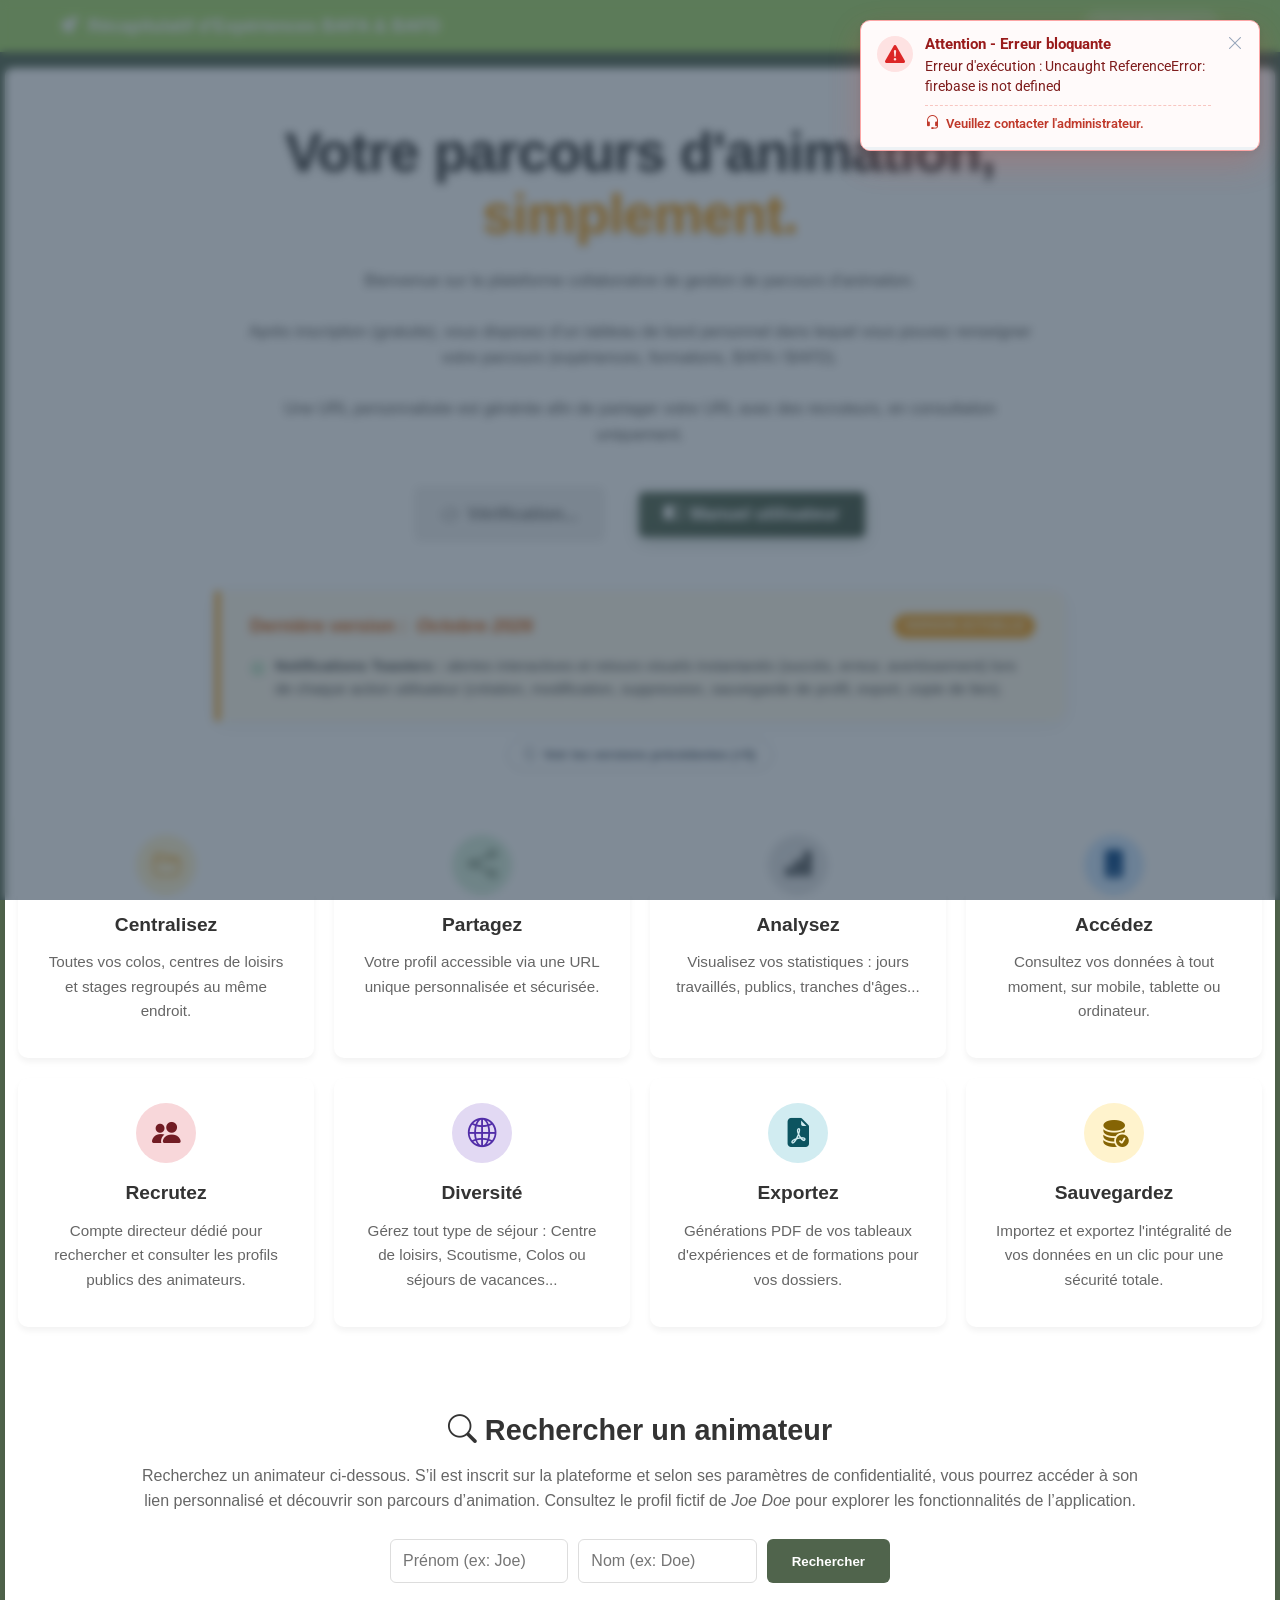
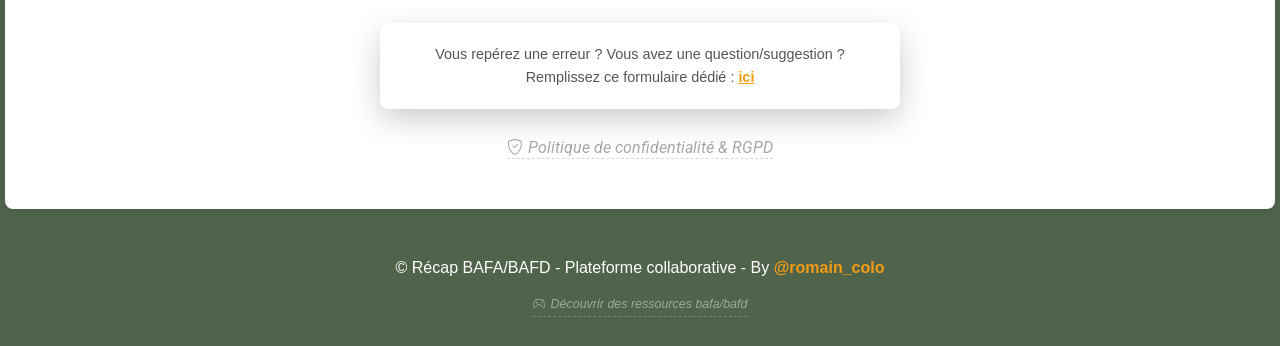
==== index.html @ 7ccfab25 "nouveauté version" ====
<!DOCTYPE html>
<html lang="fr">

<head>
  <meta charset="UTF-8">
  <meta name="viewport" content="width=device-width, initial-scale=1.0">
  <title>Récap BAFA & BAFD - Gérez votre carrière d'animateur</title>

  <!-- SEO Meta Tags -->
  <meta name="description"
    content="Récap BAFA & BAFD : La plateforme pour centraliser vos expériences d'animation, générer votre CV PDF et booster votre recrutement en colo ou ALSH.">
  <link rel="canonical" href="https://macollectiondebafa.web.app/">

  <!-- Open Graph / Facebook / LinkedIn -->
  <meta property="og:type" content="website">
  <meta property="og:url" content="https://macollectiondebafa.web.app/">
  <meta property="og:title" content="Récap BAFA & BAFD - Votre parcours d'animation, simplifié">
  <meta property="og:description" content="Générez votre CV d'animation en un clic et facilitez votre recrutement.">
  <meta property="og:image" content="https://macollectiondebafa.web.app/assets/img/og-image.png">

  <!-- Twitter -->
  <meta property="twitter:card" content="summary_large_image">
  <meta property="twitter:url" content="https://macollectiondebafa.web.app/">
  <meta property="twitter:title" content="Récap BAFA & BAFD">
  <meta property="twitter:description" content="Centralisez vos expériences d'animateur et directeur.">
  <meta property="twitter:image" content="https://macollectiondebafa.web.app/assets/img/og-image.png">

  <link href="assets/img/favicon.webp" rel="icon">
  <link rel="stylesheet" href="assets/css/style.css">
  <link rel="stylesheet" href="assets/css/navbar.css">
  <link rel="stylesheet" href="assets/css/settings-modal.css">
  <link rel="stylesheet" href="assets/css/user-list.css">
  <link rel="stylesheet" href="assets/css/toast.css">
  <link rel="stylesheet" href="https://cdn.jsdelivr.net/npm/bootstrap-icons@1.11.1/font/bootstrap-icons.css">
  <link rel="manifest" href="manifest.json">
  <link href="https://fonts.googleapis.com/css2?family=Roboto:wght@400;700&display=swap" rel="stylesheet">

  <style>
    @media (max-width: 768px) {
      #admin-stats-btn {
        display: none !important;
      }
    }
  </style>

</head>

<body>
  <nav id="sticky-navbar">
    <div class="nav-content" style="justify-content: space-between;">
      <div style="color: white; font-weight: bold; font-size: 1.1rem; display: flex; align-items: center;">
        <span class="nav-title-mobile"><i class="bi bi-rocket-takeoff-fill"></i> BAFA & BAFD</span>
        <span id="desktop-nav-title" class="nav-title-desktop"><i class="bi bi-rocket-takeoff-fill"></i> Récapitulatif
          d'Expériences BAFA &
          BAFD</span>
      </div>
      <div id="navbar-auth-buttons" style="display: flex; gap: 10px; align-items: center;">
        <div id="nav-auth-loader" class="auth-loading-spinner">
          <i class="bi bi-arrow-repeat spin-icon"></i> <span>Vérification...</span>
        </div>
      </div>
    </div>
  </nav>

  <div class="main-card">
    <h1 id="hero-title" style="text-align: center;">
      Votre parcours d'animation,<br>
      <span style="color: #f39c12;">simplement.</span>
    </h1>

    <section>
      <p style="text-align: center; max-width: 800px; margin: 0 auto 30px auto; line-height: 1.6;">
        Bienvenue sur la plateforme collaborative de gestion de parcours d'animation.<br><br>
        Après inscription (gratuite), vous disposez d’un tableau de bord personnel dans lequel vous pouvez renseigner
        votre
        parcours (expériences, formations, BAFA / BAFD).<br><br>
        Une URL personnalisée est générée afin de partager votre URL avec des recruteurs, en consultation uniquement.
      </p>

      <!-- Boutons CTA Hero -->
      <div class="hero-buttons-container">
        <!-- Loader affiché pendant la réflexion/vérification de l'auth -->
        <div id="hero-auth-loader" style="display: contents;">
          <div class="btn-large btn-skeleton">
            <i class="bi bi-arrow-repeat spin-icon"></i> <span>Vérification...</span>
          </div>
        </div>
        <!-- Boutons si déconnecté -->
        <div id="hero-auth-btns" style="display: none;">
          <button onclick="showAuthModal('login')" class="btn-large btn-green">
            <i class="bi bi-box-arrow-in-right"></i> Se connecter
          </button>
          <button onclick="showAuthModal('register')" class="btn-large btn-orange">
            <i class="bi bi-rocket-takeoff"></i> Créer un compte
          </button>
        </div>
        <!-- Bouton si connecté -->
        <div id="hero-logged-btns" style="display: none;">
          <button id="hero-dashboard-btn" class="btn-large btn-green">
            <i class="bi bi-speedometer2"></i> Accéder à mon tableau de bord
          </button>
        </div>
        <button onclick="openUserManual()" class="btn-large btn-dark">
          <i class="bi bi-book-half"></i> Manuel utilisateur
        </button>
      </div>

      <!-- Section Nouveautés -->
      <div id="whats-new-section" style="max-width: 850px; margin: 40px auto; text-align: left;">

        <!-- v21 : Octobre 2026 -->
        <div
          style="background: #fff9eb; border-left: 5px solid #f39c12; padding: 20px 30px; border-radius: 0 12px 12px 0; box-shadow: 0 4px 20px rgba(0,0,0,0.06);">
          <div
            style="display: flex; align-items: center; justify-content: space-between; flex-wrap: wrap; gap: 8px; margin-bottom: 14px;">
            <h3
              style="color: #d35400; margin: 0; font-size: 1.15rem; display: flex; align-items: center; gap: 10px; font-weight: 700;">
              Dernière version : <i>Octobre 2026</i>
            </h3>
            <span
              style="background: #f39c12; color: white; font-size: 0.7rem; font-weight: 700; padding: 3px 10px; border-radius: 20px; letter-spacing: 0.5px;">VERSION
              ACTUELLE</span>
          </div>
          <div style="display: flex; flex-direction: column; gap: 9px;">

            <div
              style="display: flex; align-items: flex-start; gap: 10px; color: #444; font-size: 0.95rem; line-height: 1.5;">
              <i class="bi bi-check2-circle" style="color: #27ae60; margin-top: 3px; flex-shrink: 0;"></i>
              <span><strong>Notifications Toasters :</strong> alertes interactives et retours visuels instantanés (succès, erreur, avertissement) lors de chaque action utilisateur (création, modification, suppression, sauvegarde de profil, export, copie de lien).</span>
            </div>

          </div>
        </div>

        <!-- Conteneur des versions précédentes (empilées, révélées une par une) -->
        <div id="changelog-history" style="margin-top: 0;">

          <!-- v20 : Septembre 2026 -->
          <div class="changelog-entry" id="cl-sept2026"
            style="display: none; border-left: 5px solid #6366f1; background: #eef2ff; padding: 14px 30px; border-radius: 0 8px 8px 0; margin-top: 4px; box-shadow: 0 2px 8px rgba(99, 102, 241, 0.12);">
            <p
              style="margin: 0 0 8px 0; font-size: 0.78rem; color: #4338ca; font-weight: 700; letter-spacing: 0.5px; text-transform: uppercase;">
              Septembre 2026</p>
            <div style="display: flex; flex-direction: column; gap: 6px;">
              <div
                style="display: flex; align-items: flex-start; gap: 8px; color: #555; font-size: 0.9rem; line-height: 1.5;">
                <i class="bi bi-check2-circle" style="color: #6366f1; flex-shrink: 0; margin-top: 2px;"></i>
                <span><strong>Section statistiques repensée :</strong> Cartes compteurs dynamiques & nouveaux graphiques.</span>
              </div>
              <div
                style="display: flex; align-items: flex-start; gap: 8px; color: #555; font-size: 0.9rem; line-height: 1.5;">
                <i class="bi bi-check2-circle" style="color: #6366f1; flex-shrink: 0; margin-top: 2px;"></i>
                <span><strong>Icônes et titres repensés :</strong> une vingtaine d'icônes pour illustrer vos tableaux et des titres de sections clarifiés.</span>
              </div>
              <div
                style="display: flex; align-items: flex-start; gap: 8px; color: #555; font-size: 0.9rem; line-height: 1.5;">
                <i class="bi bi-check2-circle" style="color: #6366f1; flex-shrink: 0; margin-top: 2px;"></i>
                <span><strong>En-tête fixe au scroll :</strong> L'en-tête du tableau vous suit lors du défilement (paramétrable dans vos options).</span>
              </div>
              <div
                style="display: flex; align-items: flex-start; gap: 8px; color: #555; font-size: 0.9rem; line-height: 1.5;">
                <i class="bi bi-check2-circle" style="color: #6366f1; flex-shrink: 0; margin-top: 2px;"></i>
                <span><strong>Couleurs par tranche d'âge :</strong> Badges automatiques selon le public (petite enfance, enfance, ados, adultes).</span>
              </div>
            </div>
          </div>

          <!-- v19 : Août 2026 -->
          <div class="changelog-entry" id="cl-aout2026"
            style="display: none; border-left: 5px solid #8b5cf6; background: #f5f3ff; padding: 14px 30px; border-radius: 0 8px 8px 0; margin-top: 4px; box-shadow: 0 2px 8px rgba(139, 92, 246, 0.12);">
            <p
              style="margin: 0 0 8px 0; font-size: 0.78rem; color: #7c3aed; font-weight: 700; letter-spacing: 0.5px; text-transform: uppercase;">
              Août 2026</p>
            <div style="display: flex; flex-direction: column; gap: 6px;">
              <div
                style="display: flex; align-items: flex-start; gap: 8px; color: #555; font-size: 0.9rem; line-height: 1.5;">
                <i class="bi bi-check2-circle" style="color: #8b5cf6; flex-shrink: 0; margin-top: 2px;"></i>
                <span><strong>Chargement fluide :</strong> indicateur de session pour supprimer les sauts d'affichage au démarrage.</span>
              </div>
            </div>
          </div>

          <!-- v18 : Juin 2026 -->
          <div class="changelog-entry" id="cl-juin2026"
            style="display: none; border-left: 5px solid #0284c7; background: #f0f9ff; padding: 14px 30px; border-radius: 0 8px 8px 0; margin-top: 4px; box-shadow: 0 2px 8px rgba(2, 132, 199, 0.12);">
            <p
              style="margin: 0 0 8px 0; font-size: 0.78rem; color: #0284c7; font-weight: 700; letter-spacing: 0.5px; text-transform: uppercase;">
              Juin 2026</p>
            <div style="display: flex; flex-direction: column; gap: 6px;">
              <div
                style="display: flex; align-items: flex-start; gap: 8px; color: #555; font-size: 0.9rem; line-height: 1.5;">
                <i class="bi bi-check2-circle" style="color: #0284c7; flex-shrink: 0; margin-top: 2px;"></i>
                <span><strong>Statut temporel dynamique (j-XX / j+XX) :</strong> la modale de détail d'une colo ou formation affiche désormais en temps réel son statut (<i>j-XX</i> vert, <i>en cours</i> bleu, <i>j+XX</i> rouge).</span>
              </div>
            </div>
          </div>

          <!-- v17 : Mai 2026 -->
          <div class="changelog-entry" id="cl-mai2026"
            style="display: none; border-left: 5px solid #0d9488; background: #f0fdfa; padding: 14px 30px; border-radius: 0 8px 8px 0; margin-top: 4px; box-shadow: 0 2px 8px rgba(13, 148, 136, 0.12);">
            <p
              style="margin: 0 0 8px 0; font-size: 0.78rem; color: #0d9488; font-weight: 700; letter-spacing: 0.5px; text-transform: uppercase;">
              Mai 2026</p>
            <div style="display: flex; flex-direction: column; gap: 6px;">
              <div
                style="display: flex; align-items: flex-start; gap: 8px; color: #555; font-size: 0.9rem; line-height: 1.5;">
                <i class="bi bi-check2-circle" style="color: #0d9488; flex-shrink: 0; margin-top: 2px;"></i>
                <span><strong>Fenêtre de détail :</strong> cliquez sur le numéro d'une ligne pour ouvrir une modale récapitulative complète.</span>
              </div>
              <div
                style="display: flex; align-items: flex-start; gap: 8px; color: #555; font-size: 0.9rem; line-height: 1.5;">
                <i class="bi bi-check2-circle" style="color: #0d9488; flex-shrink: 0; margin-top: 2px;"></i>
                <span><strong>Enrichissement du scoutisme :</strong> davantage d'organismes de scoutisme ajoutés (EEDF, EEIF...).</span>
              </div>
              <div
                style="display: flex; align-items: flex-start; gap: 8px; color: #555; font-size: 0.9rem; line-height: 1.5;">
                <i class="bi bi-check2-circle" style="color: #0d9488; flex-shrink: 0; margin-top: 2px;"></i>
                <span><strong>Champ Comité d'Entreprise :</strong> nouveau champ optionnel pour préciser le CE/CSE organisateur de vos colos.</span>
              </div>
              <div
                style="display: flex; align-items: flex-start; gap: 8px; color: #555; font-size: 0.9rem; line-height: 1.5;">
                <i class="bi bi-check2-circle" style="color: #0d9488; flex-shrink: 0; margin-top: 2px;"></i>
                <span><strong>Export image JPG :</strong> nouveau bouton pour générer une image (.jpg) haute qualité de vos tableaux.</span>
              </div>
              <div
                style="display: flex; align-items: flex-start; gap: 8px; color: #555; font-size: 0.9rem; line-height: 1.5;">
                <i class="bi bi-check2-circle" style="color: #0d9488; flex-shrink: 0; margin-top: 2px;"></i>
                <span><strong>Manuel utilisateur :</strong> design graphique de la modale entièrement retravaillé.</span>
              </div>
            </div>
          </div>

          <!-- v16 : Avril 2026 -->
          <div class="changelog-entry" id="cl-avr2026"
            style="display: none; border-left: 5px solid #db2777; background: #fdf2f8; padding: 14px 30px; border-radius: 0 8px 8px 0; margin-top: 4px; box-shadow: 0 2px 8px rgba(219, 39, 119, 0.12);">
            <p
              style="margin: 0 0 8px 0; font-size: 0.78rem; color: #db2777; font-weight: 700; letter-spacing: 0.5px; text-transform: uppercase;">
              Avril 2026</p>
            <div style="display: flex; flex-direction: column; gap: 6px;">
              <div
                style="display: flex; align-items: flex-start; gap: 8px; color: #555; font-size: 0.9rem; line-height: 1.5;">
                <i class="bi bi-check2-circle" style="color: #db2777; flex-shrink: 0; margin-top: 2px;"></i>
                <span><strong>Nouveau type &laquo;&nbsp;Périscolaire&nbsp;&raquo; :</strong> ajoutez vos expériences en accueil périscolaire.</span>
              </div>
              <div
                style="display: flex; align-items: flex-start; gap: 8px; color: #555; font-size: 0.9rem; line-height: 1.5;">
                <i class="bi bi-check2-circle" style="color: #db2777; flex-shrink: 0; margin-top: 2px;"></i>
                <span><strong>Date améliorée :</strong> saisie de date de début et de fin.</span>
              </div>
              <div
                style="display: flex; align-items: flex-start; gap: 8px; color: #555; font-size: 0.9rem; line-height: 1.5;">
                <i class="bi bi-check2-circle" style="color: #db2777; flex-shrink: 0; margin-top: 2px;"></i>
                <span><strong>Confidentialité & Badges :</strong> bandeau récapitulatif des accès et badges animés (Futur, En cours, Nouveau).</span>
              </div>
            </div>
          </div>

          <!-- v15 : Mars 2026 -->
          <div class="changelog-entry" id="cl-mar2026"
            style="display: none; border-left: 5px solid #10b981; background: #ecfdf5; padding: 14px 30px; border-radius: 0 8px 8px 0; margin-top: 4px; box-shadow: 0 2px 8px rgba(16, 185, 129, 0.12);">
            <p
              style="margin: 0 0 8px 0; font-size: 0.78rem; color: #059669; font-weight: 700; letter-spacing: 0.5px; text-transform: uppercase;">
              Mars 2026</p>
            <div style="display: flex; flex-direction: column; gap: 6px;">
              <div
                style="display: flex; align-items: flex-start; gap: 8px; color: #555; font-size: 0.9rem; line-height: 1.5;">
                <i class="bi bi-check2-circle" style="color: #10b981; flex-shrink: 0; margin-top: 2px;"></i>
                <span><strong>Enrichissement des organismes :</strong> une liste plus large d'organismes de formation est désormais disponible.</span>
              </div>
              <div
                style="display: flex; align-items: flex-start; gap: 8px; color: #555; font-size: 0.9rem; line-height: 1.5;">
                <i class="bi bi-check2-circle" style="color: #10b981; flex-shrink: 0; margin-top: 2px;"></i>
                <span><strong>Mot de passe oublié :</strong> réinitialisez votre mot de passe sans être connecté.</span>
              </div>
              <div
                style="display: flex; align-items: flex-start; gap: 8px; color: #555; font-size: 0.9rem; line-height: 1.5;">
                <i class="bi bi-check2-circle" style="color: #10b981; flex-shrink: 0; margin-top: 2px;"></i>
                <span><strong>Liste déroulante des lieux :</strong> à partir de 3 caractères, une liste déroulante vous propose des lieux correspondants.</span>
              </div>
            </div>
          </div>

          <!-- v14 : Février 2026 -->
          <div class="changelog-entry" id="cl-fev2026"
            style="display: none; border-left: 5px solid #ef4444; background: #fef2f2; padding: 14px 30px; border-radius: 0 8px 8px 0; margin-top: 4px; box-shadow: 0 2px 8px rgba(239, 68, 68, 0.12);">
            <p
              style="margin: 0 0 8px 0; font-size: 0.78rem; color: #dc2626; font-weight: 700; letter-spacing: 0.5px; text-transform: uppercase;">
              Février 2026</p>
            <div style="display: flex; flex-direction: column; gap: 6px;">
              <div
                style="display: flex; align-items: flex-start; gap: 8px; color: #555; font-size: 0.9rem; line-height: 1.5;">
                <i class="bi bi-check2-circle" style="color: #ef4444; flex-shrink: 0; margin-top: 2px;"></i>
                <span><strong>Gestion photo de profil :</strong> personnalisez votre espace avec votre propre image.</span>
              </div>
              <div
                style="display: flex; align-items: flex-start; gap: 8px; color: #555; font-size: 0.9rem; line-height: 1.5;">
                <i class="bi bi-check2-circle" style="color: #ef4444; flex-shrink: 0; margin-top: 2px;"></i>
                <span><strong>Connexion Google :</strong> connectez-vous désormais directement via votre compte Google.</span>
              </div>
              <div
                style="display: flex; align-items: flex-start; gap: 8px; color: #555; font-size: 0.9rem; line-height: 1.5;">
                <i class="bi bi-check2-circle" style="color: #ef4444; flex-shrink: 0; margin-top: 2px;"></i>
                <span><strong>Génération PDF :</strong> téléchargez tout votre parcours en un seul clic.</span>
              </div>
            </div>
          </div>

          <!-- v13 : Janvier 2026 -->
          <div class="changelog-entry" id="cl-jan2026"
            style="display: none; border-left: 5px solid #3b82f6; background: #eff6ff; padding: 14px 30px; border-radius: 0 8px 8px 0; margin-top: 4px; box-shadow: 0 2px 8px rgba(59,130,246,0.1);">
            <p
              style="margin: 0 0 8px 0; font-size: 0.78rem; color: #2563eb; font-weight: 700; letter-spacing: 0.5px; text-transform: uppercase;">
              Janvier 2026</p>
            <div style="display: flex; flex-direction: column; gap: 6px;">
              <div
                style="display: flex; align-items: flex-start; gap: 8px; color: #555; font-size: 0.9rem; line-height: 1.5;">
                <i class="bi bi-check2-circle" style="color: #3b82f6; flex-shrink: 0; margin-top: 2px;"></i>
                <span><strong>Ouverture des comptes publics :</strong> chacun peut créer son propre espace.</span>
              </div>
              <div
                style="display: flex; align-items: flex-start; gap: 8px; color: #555; font-size: 0.9rem; line-height: 1.5;">
                <i class="bi bi-check2-circle" style="color: #3b82f6; flex-shrink: 0; margin-top: 2px;"></i>
                <span><strong>Colos itinérantes :</strong> gestion des séjours multi-lieux.</span>
              </div>
            </div>
          </div>

          <!-- v12 : Novembre 2025 -->
          <div class="changelog-entry" id="cl-nov2025"
            style="display: none; border-left: 5px solid #a855f7; background: #faf5ff; padding: 14px 30px; border-radius: 0 8px 8px 0; margin-top: 4px; box-shadow: 0 2px 8px rgba(168, 85, 247, 0.1);">
            <p
              style="margin: 0 0 8px 0; font-size: 0.78rem; color: #9333ea; font-weight: 700; letter-spacing: 0.5px; text-transform: uppercase;">
              Novembre 2025</p>
            <div
              style="display: flex; align-items: flex-start; gap: 8px; color: #555; font-size: 0.9rem; line-height: 1.5;">
              <i class="bi bi-check2-circle" style="color: #a855f7; flex-shrink: 0; margin-top: 2px;"></i>
              <span><strong>Système de connexion :</strong> mise en place du moyen de connexion utilisateur.</span>
            </div>
          </div>

          <!-- v11 : Octobre 2025 -->
          <div class="changelog-entry" id="cl-oct2025"
            style="display: none; border-left: 5px solid #14b8a6; background: #f0fdfa; padding: 14px 30px; border-radius: 0 8px 8px 0; margin-top: 4px; box-shadow: 0 2px 8px rgba(20,184,166,0.1);">
            <p
              style="margin: 0 0 8px 0; font-size: 0.78rem; color: #0d9488; font-weight: 700; letter-spacing: 0.5px; text-transform: uppercase;">
              Octobre 2025</p>
            <div
              style="display: flex; align-items: flex-start; gap: 8px; color: #555; font-size: 0.9rem; line-height: 1.5;">
              <i class="bi bi-check2-circle" style="color: #14b8a6; flex-shrink: 0; margin-top: 2px;"></i>
              <span><strong>Responsive mobile :</strong> l'interface s'adapte désormais aux écrans de téléphone.</span>
            </div>
          </div>

          <!-- v10 : Juillet 2025 -->
          <div class="changelog-entry" id="cl-jul2025"
            style="display: none; border-left: 5px solid #f59e0b; background: #fffbeb; padding: 14px 30px; border-radius: 0 8px 8px 0; margin-top: 4px; box-shadow: 0 2px 8px rgba(245,158,11,0.1);">
            <p
              style="margin: 0 0 8px 0; font-size: 0.78rem; color: #d97706; font-weight: 700; letter-spacing: 0.5px; text-transform: uppercase;">
              Juillet 2025</p>
            <div style="display: flex; flex-direction: column; gap: 6px;">
              <div
                style="display: flex; align-items: flex-start; gap: 8px; color: #555; font-size: 0.9rem; line-height: 1.5;">
                <i class="bi bi-check2-circle" style="color: #f59e0b; flex-shrink: 0; margin-top: 2px;"></i>
                <span><strong>Graphiques :</strong> ajout de graphiques dans la section Statistiques.</span>
              </div>
              <div
                style="display: flex; align-items: flex-start; gap: 8px; color: #555; font-size: 0.9rem; line-height: 1.5;">
                <i class="bi bi-check2-circle" style="color: #f59e0b; flex-shrink: 0; margin-top: 2px;"></i>
                <span><strong>Nouvelles colonnes :</strong> nombre de jeunes encadrés et logo de l'organisme.</span>
              </div>
            </div>
          </div>

          <!-- v9 : Mars 2025 -->
          <div class="changelog-entry" id="cl-mar2025"
            style="display: none; border-left: 5px solid #f43f5e; background: #fff1f2; padding: 14px 30px; border-radius: 0 8px 8px 0; margin-top: 4px; box-shadow: 0 2px 8px rgba(244, 63, 94, 0.1);">
            <p
              style="margin: 0 0 8px 0; font-size: 0.78rem; color: #e11d48; font-weight: 700; letter-spacing: 0.5px; text-transform: uppercase;">
              Mars 2025</p>
            <div
              style="display: flex; align-items: flex-start; gap: 8px; color: #555; font-size: 0.9rem; line-height: 1.5;">
              <i class="bi bi-check2-circle" style="color: #f43f5e; flex-shrink: 0; margin-top: 2px;"></i>
              <span><strong>Barre de recherche :</strong> filtrez vos expériences et formations.</span>
            </div>
          </div>

          <!-- v8 : Février 2025 -->
          <div class="changelog-entry" id="cl-feb2025"
            style="display: none; border-left: 5px solid #f97316; background: #fff7ed; padding: 14px 30px; border-radius: 0 8px 8px 0; margin-top: 4px; box-shadow: 0 2px 8px rgba(249,115,22,0.1);">
            <p
              style="margin: 0 0 8px 0; font-size: 0.78rem; color: #ea580c; font-weight: 700; letter-spacing: 0.5px; text-transform: uppercase;">
              Février 2025</p>
            <div style="display: flex; flex-direction: column; gap: 6px;">
              <div
                style="display: flex; align-items: flex-start; gap: 8px; color: #555; font-size: 0.9rem; line-height: 1.5;">
                <i class="bi bi-check2-circle" style="color: #f97316; flex-shrink: 0; margin-top: 2px;"></i>
                <span><strong>Tableau des formations :</strong> nouvelle section dédiée à vos formations BAFA/BAFD.</span>
              </div>
              <div
                style="display: flex; align-items: flex-start; gap: 8px; color: #555; font-size: 0.9rem; line-height: 1.5;">
                <i class="bi bi-check2-circle" style="color: #f97316; flex-shrink: 0; margin-top: 2px;"></i>
                <span><strong>Bouton "Retour en haut" :</strong> navigation rapide en bas de page.</span>
              </div>
              <div
                style="display: flex; align-items: flex-start; gap: 8px; color: #555; font-size: 0.9rem; line-height: 1.5;">
                <i class="bi bi-check2-circle" style="color: #f97316; flex-shrink: 0; margin-top: 2px;"></i>
                <span><strong>Filtres :</strong> filtrez vos données par type, date ou organisme.</span>
              </div>
            </div>
          </div>

          <!-- v7 : Janvier 2025 -->
          <div class="changelog-entry" id="cl-jan2025"
            style="display: none; border-left: 5px solid #06b6d4; background: #ecfeff; padding: 14px 30px; border-radius: 0 8px 8px 0; margin-top: 4px; box-shadow: 0 2px 8px rgba(6,182,212,0.1);">
            <p
              style="margin: 0 0 8px 0; font-size: 0.78rem; color: #0891b2; font-weight: 700; letter-spacing: 0.5px; text-transform: uppercase;">
              Janvier 2025</p>
            <div
              style="display: flex; align-items: flex-start; gap: 8px; color: #555; font-size: 0.9rem; line-height: 1.5;">
              <i class="bi bi-check2-circle" style="color: #06b6d4; flex-shrink: 0; margin-top: 2px;"></i>
              <span><strong>Section Statistiques :</strong> visualisez votre parcours avec des données chiffrées.</span>
            </div>
          </div>

          <!-- v1 : Novembre 2024 -->
          <div class="changelog-entry" id="cl-nov2024"
            style="display: none; border-left: 5px solid #64748b; background: #f8fafc; padding: 14px 30px; border-radius: 0 8px 8px 0; margin-top: 4px; box-shadow: 0 2px 8px rgba(100, 116, 139, 0.08);">
            <p
              style="margin: 0 0 8px 0; font-size: 0.78rem; color: #475569; font-weight: 700; letter-spacing: 0.5px; text-transform: uppercase;">
              Novembre 2024 — Lancement 🚀</p>
            <div style="display: flex; flex-direction: column; gap: 6px;">
              <div
                style="display: flex; align-items: flex-start; gap: 8px; color: #475569; font-size: 0.9rem; line-height: 1.5;">
                <i class="bi bi-rocket-takeoff-fill" style="color: #64748b; flex-shrink: 0; margin-top: 2px;"></i>
                <span><strong>Mise en ligne initiale :</strong> première version de l'application.</span>
              </div>
              <div
                style="display: flex; align-items: flex-start; gap: 8px; color: #475569; font-size: 0.9rem; line-height: 1.5;">
                <i class="bi bi-check2-circle" style="color: #64748b; flex-shrink: 0; margin-top: 2px;"></i>
                <span>Mise en place du compte de démonstration.</span>
              </div>
            </div>
          </div>
        </div>

        <!-- Boutons d'action du changelog -->
        <div style="text-align: center; margin-top: 18px; display: flex; justify-content: center; align-items: center; gap: 10px; flex-wrap: wrap;">
          <button id="changelog-prev-btn" onclick="revealPreviousVersion()"
            style="background: #ffffff; border: 1px solid #d1d5db; color: #4b5563; font-size: 0.82rem; font-weight: 600; cursor: pointer; display: inline-flex; align-items: center; gap: 6px; padding: 7px 16px; border-radius: 20px; box-shadow: 0 1px 3px rgba(0,0,0,0.06); transition: all 0.2s ease;"
            onmouseover="this.style.background='#f9fafb'; this.style.borderColor='#9ca3af'; this.style.transform='translateY(-1px)';"
            onmouseout="this.style.background='#ffffff'; this.style.borderColor='#d1d5db'; this.style.transform='translateY(0)';">
            <i class="bi bi-clock-history"></i> <span id="changelog-prev-text">Voir les versions précédentes</span>
          </button>
          <button id="changelog-collapse-btn" onclick="collapseAllVersions()"
            style="display: none; background: #ffffff; border: 1px solid #d1d5db; color: #6b7280; font-size: 0.82rem; font-weight: 600; cursor: pointer; align-items: center; gap: 6px; padding: 7px 16px; border-radius: 20px; box-shadow: 0 1px 3px rgba(0,0,0,0.06); transition: all 0.2s ease;"
            onmouseover="this.style.background='#fee2e2'; this.style.color='#b91c1c'; this.style.borderColor='#fca5a5'; this.style.transform='translateY(-1px)';"
            onmouseout="this.style.background='#ffffff'; this.style.color='#6b7280'; this.style.borderColor='#d1d5db'; this.style.transform='translateY(0)';">
            <i class="bi bi-chevron-up"></i> Replier
          </button>
        </div>

      </div>

      <script>
        // Ordre des versions à révéler (du plus récent au plus ancien)
        const changelogVersions = [
          'cl-sept2026', 'cl-aout2026', 'cl-juin2026', 'cl-mai2026', 'cl-avr2026', 'cl-mar2026', 'cl-fev2026', 'cl-jan2026', 'cl-nov2025', 'cl-oct2025',
          'cl-jul2025', 'cl-mar2025', 'cl-feb2025', 'cl-jan2025', 'cl-nov2024'
        ];
        let changelogIndex = 0;

        // Calcul intelligent de la taille du prochain lot (évite les orphelins et équilibre les étapes)
        function getSmartBatchSize() {
          const remaining = changelogVersions.length - changelogIndex;
          if (remaining <= 0) return 0;
          if (remaining <= 5) return remaining; // Si 5 ou moins restants, on les affiche tous d'un coup
          // Découpage équilibré en 2 ou 3 étapes optimales
          const targetBatches = Math.min(3, Math.max(1, Math.round(remaining / 4.5)));
          return Math.ceil(remaining / targetBatches);
        }

        function updateChangelogControls() {
          const remaining = changelogVersions.length - changelogIndex;
          const prevBtn = document.getElementById('changelog-prev-btn');
          const collapseBtn = document.getElementById('changelog-collapse-btn');
          const textSpan = document.getElementById('changelog-prev-text');

          if (collapseBtn) {
            collapseBtn.style.display = changelogIndex > 0 ? 'inline-flex' : 'none';
          }

          if (prevBtn) {
            if (remaining <= 0) {
              prevBtn.style.display = 'none';
            } else {
              prevBtn.style.display = 'inline-flex';
              const nextBatch = getSmartBatchSize();
              if (textSpan) {
                if (changelogIndex === 0) {
                  textSpan.textContent = `Voir les versions précédentes (+${nextBatch})`;
                } else if (nextBatch === remaining) {
                  textSpan.textContent = `Voir les ${remaining} dernières versions`;
                } else {
                  textSpan.textContent = `Voir +${nextBatch} versions (${remaining} restantes)`;
                }
              }
            }
          }
        }

        function revealPreviousVersion() {
          const batchSize = getSmartBatchSize();
          for (let i = 0; i < batchSize; i++) {
            if (changelogIndex >= changelogVersions.length) break;
            
            const id = changelogVersions[changelogIndex];
            const el = document.getElementById(id);
            if (el) {
              el.style.display = 'block';
              el.style.opacity = '0';
              el.style.transform = 'translateY(-6px)';
              
              const currentEl = el;
              const delay = i * 50;
              
              setTimeout(() => {
                requestAnimationFrame(() => {
                  currentEl.style.transition = 'opacity 0.25s ease, transform 0.25s ease';
                  currentEl.style.opacity = '1';
                  currentEl.style.transform = 'translateY(0)';
                });
              }, delay);
            }
            changelogIndex++;
          }

          updateChangelogControls();
        }

        function collapseAllVersions() {
          // Masquer toutes les versions avec une animation fluide
          [...changelogVersions].reverse().forEach((id, i) => {
            const el = document.getElementById(id);
            if (el && el.style.display !== 'none') {
              setTimeout(() => {
                el.style.transition = 'opacity 0.2s ease, transform 0.2s ease';
                el.style.opacity = '0';
                el.style.transform = 'translateY(-6px)';
                setTimeout(() => {
                  el.style.display = 'none';
                  el.style.opacity = '';
                  el.style.transform = '';
                }, 200);
              }, i * 20);
            }
          });

          // Réinitialiser l'état et rafraîchir les boutons
          changelogIndex = 0;
          setTimeout(() => {
            updateChangelogControls();
          }, 200);
        }

        // Initialisation du libellé du bouton au chargement
        document.addEventListener('DOMContentLoaded', updateChangelogControls);
      </script>

      <!-- Cartes de fonctionnalités -->
      <div id="features-grid">

        <div class="feature-card"
          style="background: white; padding: 25px; border-radius: 10px; box-shadow: 0 4px 6px rgba(0,0,0,0.05); text-align: center; transition: transform 0.2s;">
          <div
            style="background: #fff3cd; width: 60px; height: 60px; border-radius: 50%; display: flex; align-items: center; justify-content: center; margin: 0 auto 15px;">
            <i class="bi bi-folder2-open" style="font-size: 1.8rem; color: #f39c12;"></i>
          </div>
          <h3 style="color: #333; margin-bottom: 10px; font-size: 1.2rem;">Centralisez</h3>
          <p style="color: #666; font-size: 0.95rem;">Toutes vos colos, centres de loisirs et stages regroupés au même
            endroit.</p>
        </div>

        <div class="feature-card"
          style="background: white; padding: 25px; border-radius: 10px; box-shadow: 0 4px 6px rgba(0,0,0,0.05); text-align: center; transition: transform 0.2s;">
          <div
            style="background: #d4edda; width: 60px; height: 60px; border-radius: 50%; display: flex; align-items: center; justify-content: center; margin: 0 auto 15px;">
            <i class="bi bi-share" style="font-size: 1.8rem; color: #50644c;"></i>
          </div>
          <h3 style="color: #333; margin-bottom: 10px; font-size: 1.2rem;">Partagez</h3>
          <p style="color: #666; font-size: 0.95rem;">Votre profil accessible via une URL unique personnalisée et
            sécurisée.</p>
        </div>

        <div class="feature-card"
          style="background: white; padding: 25px; border-radius: 10px; box-shadow: 0 4px 6px rgba(0,0,0,0.05); text-align: center; transition: transform 0.2s;">
          <div
            style="background: #e2e3e5; width: 60px; height: 60px; border-radius: 50%; display: flex; align-items: center; justify-content: center; margin: 0 auto 15px;">
            <i class="bi bi-bar-chart-fill" style="font-size: 1.8rem; color: #383d41;"></i>
          </div>
          <h3 style="color: #333; margin-bottom: 10px; font-size: 1.2rem;">Analysez</h3>
          <p style="color: #666; font-size: 0.95rem;">Visualisez vos statistiques : jours travaillés, publics, tranches
            d'âges...</p>
        </div>

        <div class="feature-card"
          style="background: white; padding: 25px; border-radius: 10px; box-shadow: 0 4px 6px rgba(0,0,0,0.05); text-align: center; transition: transform 0.2s;">
          <div
            style="background: #cce5ff; width: 60px; height: 60px; border-radius: 50%; display: flex; align-items: center; justify-content: center; margin: 0 auto 15px;">
            <i class="bi bi-phone-fill" style="font-size: 1.8rem; color: #004085;"></i>
          </div>
          <h3 style="color: #333; margin-bottom: 10px; font-size: 1.2rem;">Accédez</h3>
          <p style="color: #666; font-size: 0.95rem;">Consultez vos données à tout moment, sur mobile, tablette ou
            ordinateur.</p>
        </div>

        <div class="feature-card"
          style="background: white; padding: 25px; border-radius: 10px; box-shadow: 0 4px 6px rgba(0,0,0,0.05); text-align: center; transition: transform 0.2s;">
          <div
            style="background: #f8d7da; width: 60px; height: 60px; border-radius: 50%; display: flex; align-items: center; justify-content: center; margin: 0 auto 15px;">
            <i class="bi bi-people-fill" style="font-size: 1.8rem; color: #721c24;"></i>
          </div>
          <h3 style="color: #333; margin-bottom: 10px; font-size: 1.2rem;">Recrutez</h3>
          <p style="color: #666; font-size: 0.95rem;">Compte directeur dédié pour rechercher et consulter les profils
            publics des animateurs.</p>
        </div>

        <div class="feature-card"
          style="background: white; padding: 25px; border-radius: 10px; box-shadow: 0 4px 6px rgba(0,0,0,0.05); text-align: center; transition: transform 0.2s;">
          <div
            style="background: #e2d9f3; width: 60px; height: 60px; border-radius: 50%; display: flex; align-items: center; justify-content: center; margin: 0 auto 15px;">
            <i class="bi bi-globe2" style="font-size: 1.8rem; color: #512da8;"></i>
          </div>
          <h3 style="color: #333; margin-bottom: 10px; font-size: 1.2rem;">Diversité</h3>
          <p style="color: #666; font-size: 0.95rem;">Gérez tout type de séjour : Centre de loisirs, Scoutisme, Colos ou
            séjours de vacances...</p>
        </div>

        <div class="feature-card"
          style="background: white; padding: 25px; border-radius: 10px; box-shadow: 0 4px 6px rgba(0,0,0,0.05); text-align: center; transition: transform 0.2s;">
          <div
            style="background: #d1ecf1; width: 60px; height: 60px; border-radius: 50%; display: flex; align-items: center; justify-content: center; margin: 0 auto 15px;">
            <i class="bi bi-file-earmark-pdf-fill" style="font-size: 1.8rem; color: #0c5460;"></i>
          </div>
          <h3 style="color: #333; margin-bottom: 10px; font-size: 1.2rem;">Exportez</h3>
          <p style="color: #666; font-size: 0.95rem;">Générations PDF de vos tableaux d'expériences et de formations
            pour vos dossiers.</p>
        </div>

        <div class="feature-card"
          style="background: white; padding: 25px; border-radius: 10px; box-shadow: 0 4px 6px rgba(0,0,0,0.05); text-align: center; transition: transform 0.2s;">
          <div
            style="background: #fff3cd; width: 60px; height: 60px; border-radius: 50%; display: flex; align-items: center; justify-content: center; margin: 0 auto 15px;">
            <i class="bi bi-database-fill-check" style="font-size: 1.8rem; color: #856404;"></i>
          </div>
          <h3 style="color: #333; margin-bottom: 10px; font-size: 1.2rem;">Sauvegardez</h3>
          <p style="color: #666; font-size: 0.95rem;">Importez et exportez l'intégralité de vos données en un clic pour
            une sécurité totale.</p>
        </div>
      </div>

      <!-- Section Admin : Demandes d'accès Directeur -->
      <section id="admin-director-requests-section"
        style="display: none; padding: 20px; border-top: 2px solid #eee; background: #fff5f5;">
        <h2 style="color: #c0392b; margin-bottom: 20px; text-align: center;">
          <i class="bi bi-shield-lock"></i> Demandes d'accès Directeur
        </h2>
        <div style="overflow-x: auto; max-width: 900px; margin: 0 auto;">
          <table
            style="width: 100%; min-width: 600px; border-collapse: collapse; background: white; border-radius: 8px; overflow: hidden; box-shadow: 0 2px 8px rgba(0,0,0,0.1);">
            <thead>
              <tr style="background: #e74c3c; color: white;">
                <th style="padding: 12px; text-align: left;">Nom</th>
                <th style="padding: 12px; text-align: left;">Prénom</th>
                <th style="padding: 12px; text-align: left;">Email / ID</th>
                <th style="padding: 12px; text-align: left;">Date</th>
                <th style="padding: 12px; text-align: center;">Actions</th>
              </tr>
            </thead>
            <tbody id="director-requests-table-body">
              <!-- Rempli par JS -->
            </tbody>
          </table>
          <p id="no-requests-msg"
            style="text-align: center; color: #666; font-style: italic; padding: 20px; display: none;">Aucune demande en
            attente.</p>
        </div>
      </section>

      <button id="request-director-btn" onclick="openDirectorRequestModal()" class="admin-btn director-request-btn"
        style="display: none;">
        <i class="bi bi-shield-lock-fill"></i> Demander un accès directeur
      </button>
      <p id="director-request-msg"
        style="display: none; color: #e67e22; font-style: italic; font-size: 0.9rem; max-width: 600px; margin: 0 auto 20px; text-align: center;">
        Votre demande de compte directeur est en attente de validation. Si celle-ci est acceptée vous verrez votre
        nouvelle section visible sur cette page. Si c'est refusé vous retrouverez ce bouton visible avec une nouvelle
        demande possible (aucun message ne vous sera transmis pour vous dire si c'est accepté ou non).
      </p>

      <!-- Section Recherche Profil (Rechercher un animateur) -->
      <section id="search-section" style="text-align: center; padding: 40px 20px;">
        <h2 style="color: #333; margin-bottom: 10px;"><i class="bi bi-search"></i> Rechercher un animateur</h2>
        <p style="color: #666; margin-bottom: 25px;">Recherchez un animateur ci-dessous. S’il est inscrit sur la
          plateforme et selon ses paramètres de confidentialité, vous pourrez accéder à son lien personnalisé et
          découvrir son parcours d’animation. Consultez le profil fictif de <i>Joe Doe</i> pour explorer les
          fonctionnalités de l’application.</p>

        <form class="search-form" onsubmit="event.preventDefault(); searchProfile();"
          style="display: flex; gap: 10px; justify-content: center; flex-wrap: wrap; max-width: 500px; margin: 0 auto;">
          <input type="text" id="search-firstname" placeholder="Prénom (ex: Joe)" class="search-input"
            autocomplete="given-name"
            style="padding: 12px; border: 1px solid #ddd; border-radius: 6px; flex: 1; min-width: 150px;">
          <input type="text" id="search-lastname" placeholder="Nom (ex: Doe)" class="search-input"
            autocomplete="family-name"
            style="padding: 12px; border: 1px solid #ddd; border-radius: 6px; flex: 1; min-width: 150px;">
          <button type="submit" class="btn-green"
            style="padding: 12px 25px; border: none; border-radius: 6px; cursor: pointer; color: white; font-weight: bold; background: #50644c; white-space: nowrap;">
            Rechercher
          </button>
        </form>

        <div id="search-results" style="display: none; margin-top: 30px; min-height: 20px;"></div>
      </section>

      <!-- Section directeur (Explorer les profils publics) -->
      <section id="user-list-section" class="director-section-card" style="display: none;">
        <div class="director-section-header">
          <div class="director-badge">
            <i class="bi bi-shield-check"></i> Espace Recrutement Directeur
          </div>
          <h2><i class="bi bi-people-fill" style="color: #50644c;"></i> Explorer les profils publics d'animateurs</h2>
          <p class="director-subtitle">
            Consultez les parcours d'animation et découvrez les profils partagés par les animateurs et animatrices inscrits sur la plateforme.
          </p>
          <div class="director-filter-box">
            <i class="bi bi-search director-filter-icon"></i>
            <input type="text" id="director-quick-filter" class="director-filter-input" placeholder="Filtrer les profils par prénom, nom ou email..."
              oninput="filterPublicUsers(this.value)">
          </div>
          <div id="director-relinquish-container" style="margin-top: 14px;">
            <button type="button" onclick="relinquishDirectorRole()" 
              style="background: transparent; border: 1px dashed #d97706; color: #b45309; font-size: 0.78rem; font-weight: 600; padding: 5px 14px; border-radius: 20px; cursor: pointer; display: inline-flex; align-items: center; gap: 6px; transition: all 0.2s ease;"
              onmouseover="this.style.background='#fef3c7'; this.style.color='#92400e';"
              onmouseout="this.style.background='transparent'; this.style.color='#b45309';">
              <i class="bi bi-person-dash"></i> Renoncer au statut Directeur (repasser Animateur)
            </button>
          </div>
        </div>

        <div id="user-list-container" class="user-list-grid">
          <!-- Rempli par JS -->
        </div>

        <div id="pagination-controls" class="pagination-container" style="display: none;">
          <button id="prev-page" class="pagination-btn" onclick="changePage(-1)">
            <i class="bi bi-chevron-left"></i> Précédent
          </button>
          <span id="page-info" class="pagination-info">Page 1 / 1</span>
          <button id="next-page" class="pagination-btn" onclick="changePage(1)">
            Suivant <i class="bi bi-chevron-right"></i>
          </button>
        </div>
      </section>
    </section>

    <div id="contact-overlay" style="inset:0; z-index:9998; display:flex; align-items:center; justify-content:center;">
      <div id="contact-modal" class="contact-feedback-box" role="dialog" aria-modal="true">
        <p style="margin:0;">
          Vous repérez une erreur ? Vous avez une question/suggestion ?<br>
          Remplissez ce formulaire dédié :
          <a href="https://docs.google.com/forms/d/e/1FAIpQLSfwn-_yuDIcpBQPzOjowHK_m_dh_No04GOvwDK99KgduHTwCA/viewform?usp=publish-editor"
            target="_blank" style="color:#f39c12; font-weight:bold; text-decoration:underline;">ici</a>
        </p>
      </div>
    </div><br>

    <!-- Lien RGPD -->
    <p>
      <button onclick="openRgpdModal()" class="rgpd-link-btn">
        <i class="bi bi-shield-check"></i> Politique de confidentialité & RGPD
      </button>
    </p>
    <br>
  </div>

  <footer id="footer">
    <br>
    <p style="color: white; text-align: center"> &copy; Récap BAFA/BAFD - Plateforme collaborative - By <a
        href="https://www.instagram.com/romain_colo/" target="_blank"
        style="color:#f39c12; font-weight:bold;">@romain_colo</a>
    </p>
    <p style="text-align: center; margin-top: 8px; margin-bottom: 4px;">
      <a href="https://srn-romain.github.io/jeux-bafa/" target="_blank" class="other-site-link">
        <i class="bi bi-controller"></i> Découvrir des ressources bafa/bafd
      </a>
    </p>
  </footer>

  <!-- Modal de demande d'accès directeur -->
  <div id="director-request-modal" class="modal" style="display: none; z-index: 9999;">
    <div class="modal-content" style="max-width: 500px; text-align: center; padding: 30px;">
      <span class="close-modal" onclick="closeDirectorRequestModal()">&times;</span>
      <h2 style="margin-bottom: 20px; border: none;">Demander un accès directeur</h2>
      <p style="text-align: center; margin-bottom: 20px; color: #555; line-height: 1.6; font-size: 0.95rem;">
        En demandant un accès directeur vous pourrez, sans connaître le nom/prénom d'un animateur, rechercher dans
        la
        base publique des animateurs inscrits et avoir accès à leur lien personnalisé selon leurs paramètres de
        confidentialité établis.
      </p>
      <button type="button" class="submit-btn" style="width: 100%; margin: 10px 0; background-color: #50644c;"
        onclick="requestDirectorAccess()">
        Demander l'accès à l'administrateur
      </button>
      <p style="font-size: 0.75rem; color: #888; margin-top: 15px; font-style: italic;">
        En demandant l'accès à l'admin vous acceptez d'être contacté par mail afin de prouver votre diplôme de
        directeur.
      </p>
    </div>
  </div>

  <!-- Modal de confirmation pour renoncer au statut Directeur -->
  <div id="director-relinquish-modal" class="modal" style="display: none; z-index: 10000;">
    <div class="modal-content" style="max-width: 460px; text-align: center; padding: 28px 24px;">
      <span class="close-modal" onclick="closeDirectorRelinquishModal()">&times;</span>
      <div style="width: 56px; height: 56px; border-radius: 50%; background: #fef3c7; color: #d97706; display: flex; align-items: center; justify-content: center; margin: 0 auto 16px; font-size: 1.8rem;">
        <i class="bi bi-person-dash"></i>
      </div>
      <h2 style="margin-bottom: 12px; font-size: 1.25rem; color: #1f2937; border: none;">Renoncer au statut Directeur</h2>
      <p style="color: #4b5563; font-size: 0.92rem; line-height: 1.55; margin-bottom: 22px;">
        Votre compte repassera en <strong>profil Animateur standard</strong>.<br>
        Vous n'aurez plus accès à l'exploration des profils publics d'animateurs.
      </p>
      <div style="display: flex; gap: 12px; justify-content: center;">
        <button type="button" onclick="closeDirectorRelinquishModal()" class="secondary-action-btn" style="flex: 1; max-width: 140px; margin: 0;">
          Annuler
        </button>
        <button type="button" id="confirm-relinquish-btn" onclick="executeRelinquishDirectorRole()" class="submit-btn" style="flex: 1.3; max-width: 200px; margin: 0; background-color: #d97706;">
          Confirmer le changement
        </button>
      </div>
    </div>
  </div>

  <!-- Modal de confirmation décision Admin (Accepter / Refuser demande directeur) -->
  <div id="admin-director-decision-modal" class="modal" style="display: none; z-index: 10000;">
    <div class="modal-content" style="max-width: 480px; text-align: center; padding: 28px 24px;">
      <span class="close-modal" onclick="closeAdminDirectorDecisionModal()">&times;</span>
      <div id="admin-decision-icon-wrapper" style="width: 56px; height: 56px; border-radius: 50%; display: flex; align-items: center; justify-content: center; margin: 0 auto 16px; font-size: 1.8rem;">
      </div>
      <h2 id="admin-decision-title" style="margin-bottom: 10px; font-size: 1.25rem; color: #1f2937; border: none;">
      </h2>
      <div id="admin-decision-user-box" style="background: #f9fafb; border: 1px solid #e5e7eb; border-radius: 10px; padding: 12px 16px; margin: 0 auto 16px; text-align: left; font-size: 0.88rem; line-height: 1.5;">
      </div>
      <p id="admin-decision-text" style="color: #4b5563; font-size: 0.9rem; line-height: 1.5; margin-bottom: 22px;">
      </p>
      <div style="display: flex; gap: 12px; justify-content: center;">
        <button type="button" onclick="closeAdminDirectorDecisionModal()" class="secondary-action-btn" style="flex: 1; max-width: 140px; margin: 0;">
          Annuler
        </button>
        <button type="button" id="admin-decision-confirm-btn" class="submit-btn" style="flex: 1.3; max-width: 200px; margin: 0;">
          Confirmer
        </button>
      </div>
    </div>
  </div>

  <!-- Composant des paramètres du compte (injecté dynamiquement) -->
  <script src="assets/js/settings-modal-component.js"></script>

  <!-- Modal d'authentification (Identique au dashboard) -->
  <div id="auth-modal" class="modal" style="display: none;">
    <div class="modal-content">
      <span class="close-modal" onclick="closeAuthModal()">&times;</span>
      <h2>Connexion</h2>
      <div id="auth-error-message" class="error-message" style="display: none;"></div>
      <form id="login-form" onsubmit="handleLogin(event)">
        <div id="register-fields" style="display: none;">
          <p style="font-size: 0.85rem; color: #666; margin-bottom: 10px;">Les champs marqués d'un <span
              style="color: red;">*</span> sont obligatoires.</p>
          <div class="form-group">
            <label>Prénom <span class="required-asterisk">*</span></label>
            <input type="text" id="auth-firstname" placeholder="Ex: Jean" autocomplete="given-name">
          </div>
          <div class="form-group">
            <label>Nom <span class="required-asterisk">*</span></label>
            <input type="text" id="auth-lastname" placeholder="Ex: Dupont" autocomplete="family-name">
          </div>
        </div>
        <div class="form-group">
          <label>Email <span class="required-asterisk">*</span></label>
          <input type="email" id="login-email" placeholder="votre@email.com" required>
        </div>
        <div class="form-group">
          <label>Mot de passe <span class="required-asterisk">*</span></label>
          <div class="password-input-wrapper">
            <input type="password" id="login-password" placeholder="Votre mot de passe" required>
            <button type="button" class="password-toggle" onclick="togglePasswordVisibility()">
              <i class="bi bi-eye" id="password-eye-icon"></i>
            </button>
          </div>
          <!-- Barre de complexité du mot de passe -->
          <!-- Liste des critères de complexité -->
          <div id="password-criteria-container"
            style="display: none; margin-top: 10px; font-size: 0.8rem; color: #666;">
            <p style="margin: 0 0 5px 0; font-weight: 500;">Sécurité du mot de passe :</p>
            <div id="crit-length" style="margin-bottom: 2px;"><i class="bi bi-circle"></i> 8 caractères minimum</div>
            <div id="crit-upper" style="margin-bottom: 2px;"><i class="bi bi-circle"></i> Une majuscule</div>
            <div id="crit-lower" style="margin-bottom: 2px;"><i class="bi bi-circle"></i> Une minuscule</div>
            <div id="crit-number" style="margin-bottom: 2px;"><i class="bi bi-circle"></i> Un chiffre</div>
            <div id="crit-special"><i class="bi bi-circle"></i> Un caractère spécial</div>
          </div>
          <div id="forgot-password-link-container" style="text-align: right; margin-top: 5px;">
            <a href="#" onclick="event.preventDefault(); handleForgotPassword();"
              style="font-size: 0.8rem; color: #50644c; text-decoration: underline;">Mot de passe oublié ?</a>
          </div>
        </div>
        <button type="submit" class="auth-option-btn admin-btn" style="width: 100%;">
          <i class="bi bi-box-arrow-in-right"></i> <span id="auth-submit-text">Se connecter</span>
        </button>
        <!-- Champ caché pour le mode (login/register) -->
        <input type="hidden" id="auth-mode" value="login">

        <div class="auth-divider">
          <span>OU</span>
        </div>

        <button type="button" onclick="handleGoogleLogin()" class="google-btn">
          <i class="bi bi-google"></i> <span>Continuer avec Google</span>
        </button>
      </form>
      <p style="text-align: center; margin-top: 15px; cursor: pointer; color: #50644c; text-decoration: underline;"
        onclick="toggleAuthMode()">
        <span id="auth-toggle-text">Pas encore de compte ? Créer un compte</span>
      </p>
      <p id="auth-privacy-notice"
        style="display: none; font-size: 0.75rem; color: #888; text-align: center; margin-top: 15px; line-height: 1.4; font-style: italic;">
        Vos informations personnelles sont collectées dans l'unique but de sécuriser votre accès et de permettre aux
        recruteurs de vous identifier de manière unique.
        En aucun cas vos données ne seront utilisées à des fins commerciales. Nous ne vous contacterons jamais et vos
        données ne seront jamais cédées.<br>
        <a href="#" onclick="closeAuthModal(); openRgpdModal();"
          style="color: #50644c; text-decoration: underline;">Voir la politique complète</a>
      </p>
    </div>
  </div>

  <!-- Modal Manuel Utilisateur -->
  <div id="user-manual-modal" class="modal" style="display: none; z-index: 10001;">
    <div class="modal-content large-modal"
      style="max-width: 800px; max-height: 90vh; overflow-y: auto; padding: 0; border-radius: 12px; border: none; box-shadow: 0 20px 50px rgba(0,0,0,0.3);">
      <div
        style="background: #f39c12; padding: 15px 25px; color: white; position: sticky; top: 0; z-index: 10; display: flex; align-items: center; justify-content: space-between;">
        <h2 style="margin: 0; color: white; display: flex; align-items: center; gap: 10px; border: none; font-size: 1.2rem;">
          <i class="bi bi-book-half"></i> Manuel d'utilisation complet
        </h2>
        <span class="close-modal" onclick="closeUserManual()"
          style="color: white; position: static; opacity: 0.8; font-size: 24px; cursor: pointer;">&times;</span>
      </div>

      <div style="padding: 25px; background: white;">
        <div style="display: flex; flex-direction: column; gap: 30px; text-align: left;">

          <!-- Section 1 : Inscription et Connexion -->
          <section>
            <h3 style="color: #d35400; font-size: 1.1rem; border-bottom: 2px solid #eee; padding-bottom: 8px; margin-bottom: 12px; display: flex; align-items: center; gap: 8px;">
              <i class="bi bi-person-plus-fill"></i> 1. Accès et Compte
            </h3>
            <p style="font-size: 0.9rem; color: #444; line-height: 1.6; text-align: left">
              Créez votre compte gratuitement par <strong>Email</strong> ou via <strong>Google</strong>. Une fois connecté, vous disposez d'un espace sécurisé pour stocker tout votre parcours d'animateur BAFA & directeur BAFD.
            </p>
          </section>

          <!-- Section 2 : Personnalisation, Affichage et Confidentialité -->
          <section>
            <h3 style="color: #d35400; font-size: 1.1rem; border-bottom: 2px solid #eee; padding-bottom: 8px; margin-bottom: 12px; display: flex; align-items: center; gap: 8px;">
              <i class="bi bi-shield-lock-fill"></i> 2. Profil, Affichage et Confidentialité
            </h3>
            <ul style="font-size: 0.9rem; color: #444; line-height: 1.6; padding-left: 20px;">
              <li><strong>Photo de profil :</strong> Humanisez votre fiche pour les recruteurs.</li>
              <li><strong>Genre :</strong> Permet d'accorder automatiquement les titres (Animateur/Animatrice).</li>
              <li><strong>Préférences d'affichage :</strong> Activez ou désactivez l'en-tête flottant du tableau selon votre confort de navigation.</li>
              <li><strong>Niveaux de visibilité :</strong> 
                <ul>
                  <li>🌍 <b>Public :</b> Visible via la recherche et partageable.</li>
                  <li>🔕 <b>Discret :</b> Masqué de la recherche mais partageable via lien direct.</li>
                  <li>🔒 <b>Privé :</b> Uniquement pour vous.</li>
                </ul>
              </li>
              <li><strong>Bandeau de contrôle :</strong> Un indicateur coloré en temps réel dans vos paramètres vous confirme votre statut.</li>
            </ul>
          </section>

          <!-- Section 3 : Ajout d'Expériences et Formations -->
          <section>
            <h3 style="color: #d35400; font-size: 1.1rem; border-bottom: 2px solid #eee; padding-bottom: 8px; margin-bottom: 12px; display: flex; align-items: center; gap: 8px;">
              <i class="bi bi-plus-circle-fill"></i> 3. Gestion du Parcours & Visuels
            </h3>
            <ul style="font-size: 0.9rem; color: #444; line-height: 1.6; padding-left: 20px;">
              <li><strong>Types de séjours & Formations :</strong> Illustrations graphiques soignées pour les Colos, ALSH, Périscolaire, Treks, Scoutisme et formations spécialisées (Secourisme, Surveillance de Baignade, Formateur BAFA/BAFD, Direction...).</li>
              <li><strong>Codes couleurs par âge :</strong> Badges colorés automatiques pour identifier immédiatement la tranche d'âge (petite enfance, enfance, ados, adultes).</li>
              <li><strong>Automatisation :</strong> 
                <ul>
                  <li>Calcul automatique de la <b>durée</b> dès la saisie des dates avec badge épuré.</li>
                  <li>Détection automatique des <b>logos officiels</b> et des départements selon l'organisme choisi.</li>
                  <li>Gestion des <b>itinérances</b> (multi-lieux) pour les camps scouts ou treks.</li>
                </ul>
              </li>
              <li><strong>Champ CE :</strong> Précisez le Comité d'entreprise organisateur (SNCF, EDF, etc.).</li>
            </ul>
          </section>

          <!-- Section 4 : Navigation et Consultation -->
          <section>
            <h3 style="color: #d35400; font-size: 1.1rem; border-bottom: 2px solid #eee; padding-bottom: 8px; margin-bottom: 12px; display: flex; align-items: center; gap: 8px;">
              <i class="bi bi-search"></i> 4. Consultation Intelligente & Retours d'Action
            </h3>
            <ul style="font-size: 0.9rem; color: #444; line-height: 1.6; padding-left: 20px;">
              <li><strong>Notifications Toasters instantanées :</strong> Alertes visuelles interactives et élégantes pour confirmer immédiatement chaque action (création, modification, suppression, copie de lien, sauvegarde du profil, imports/exports) ou signaler une anomalie.</li>
              <li><strong>En-têtes de section élégants :</strong> Badges d'étapes numérotés et sous-titres clairs pour structurer la lecture du tableau de bord.</li>
              <li><strong>En-tête de tableau dynamique :</strong> L'en-tête du tableau vous suit lors du défilement pour garder un repère permanent sur les colonnes.</li>
              <li><strong>Fenêtre de détail :</strong> Cliquez sur toute la <b>cellule du N°</b> pour ouvrir un récapitulatif complet de l'expérience.</li>
              <li><strong>Badges de Statut & Compte à rebours :</strong> Des badges animés indiquent si un séjour est <b>"À venir"</b>, <b>"En cours"</b> ou <b>"Nouveau"</b> avec décompte temps réel (j-XX / j+XX).</li>
              <li><strong>Recherche et Tris :</strong> Filtrez par type (filtres verts), utilisez la barre de recherche ou cliquez sur les en-têtes pour trier les colonnes.</li>
              <li><strong>Cartographie :</strong> Cliquez sur un lieu pour l'ouvrir instantanément dans Google Maps.</li>
            </ul>
          </section>

          <!-- Section 5 : Statistiques et Outils -->
          <section>
            <h3 style="color: #d35400; font-size: 1.1rem; border-bottom: 2px solid #eee; padding-bottom: 8px; margin-bottom: 12px; display: flex; align-items: center; gap: 8px;">
              <i class="bi bi-bar-chart-line-fill"></i> 5. Statistiques & Analyses de Carrière
            </h3>
            <ul style="font-size: 0.9rem; color: #444; line-height: 1.6; padding-left: 20px;">
              <li><strong>Double Onglet Interactif :</strong> Basculez instantanément entre vos <b>Statistiques Expériences</b> et vos <b>Statistiques Formations</b>.</li>
              <li><strong>Compteurs & Faits Marquants :</strong> Total cumulé en mois de terrain, pourcentages d'activité (% Colo, % ALSH, Périscolaire), séjour le plus long, organisme favori et mobilité géographique.</li>
              <li><strong>Graphiques Dynamiques :</strong> Répartition par cadre (Donut), activité annuelle chronologique, pyramide des âges et volume par organisme, avec défilement interne tactile fluide sur mobile sans déformation.</li>
              <li><strong>Génération PDF & Image :</strong> Exportez vos tableaux au format <b>PDF</b> (pour dossiers) ou <b>JPG</b> (pour partage rapide).</li>
              <li><strong>Import / Export JSON :</strong> Sauvegardez l'intégralité de vos données sur votre ordinateur.</li>
            </ul>
          </section>

          <!-- Section 6 : Partage et Recrutement -->
          <section>
            <h3 style="color: #d35400; font-size: 1.1rem; border-bottom: 2px solid #eee; padding-bottom: 8px; margin-bottom: 12px; display: flex; align-items: center; gap: 8px;">
              <i class="bi bi-share-fill"></i> 6. Partage et Recrutement
            </h3>
            <ul style="font-size: 0.9rem; color: #444; line-height: 1.6; padding-left: 20px;">
              <li><strong>URL Unique :</strong> Partagez votre profil via un lien personnalisé.</li>
              <li><strong>Mode Directeur :</strong> Les recruteurs peuvent demander un accès pour parcourir la base des profils publics et vous contacter.</li>
            </ul>
          </section>

        </div>

        <div style="margin-top: 40px; text-align: center; border-top: 1px solid #eee; padding-top: 20px;">
          <button onclick="closeUserManual()" class="btn-large btn-green"
            style="width: auto; padding: 10px 40px; border-radius: 30px; font-weight: 700;">Fermer le manuel</button>
        </div>
      </div>
    </div>
  </div>

  <!-- Script de notifications Toaster -->
  <script src="assets/js/toast.js"></script>

  <!-- Scripts Firebase -->
  <script src="https://www.gstatic.com/firebasejs/10.7.1/firebase-app-compat.js"></script>
  <script src="https://www.gstatic.com/firebasejs/10.7.1/firebase-firestore-compat.js"></script>
  <script src="https://www.gstatic.com/firebasejs/10.7.1/firebase-auth-compat.js"></script>
  <script src="assets/js/firebase-config.js"></script>

  <!-- Scripts pour les paramètres -->
  <script src="assets/js/admin-forms.js"></script>
  <script src="assets/js/user-settings.js"></script>
  <script src="assets/js/admin-stats.js"></script>
  <script src="assets/js/admin-modal.js"></script>
  <script src="assets/js/firebase-auth.js?v=1.1"></script>

  <script>
    // Logique spécifique à l'accueil
    // Les fonctions showAuthModal, closeAuthModal, toggleAuthMode sont gérées par firebase-auth.js

    // Gestion de l'état de connexion (Mise à jour UI si connecté)
    firebase.auth().onAuthStateChanged(user => {
      const navbarBtns = document.getElementById('navbar-auth-buttons');
      const heroAuthLoader = document.getElementById('hero-auth-loader');
      const heroAuthBtns = document.getElementById('hero-auth-btns');
      const heroLoggedBtns = document.getElementById('hero-logged-btns');

      if (heroAuthLoader) {
        heroAuthLoader.style.display = 'none';
      }

      if (user) {
        // Définir targetUid pour que user-settings.js fonctionne
        window.targetUid = user.uid;
        window.currentUser = user; // S'assurer que currentUser est global

        // Navbar : Remplacer les boutons par "Accéder à mon espace" + "Se déconnecter"
        if (navbarBtns) {
          navbarBtns.innerHTML = `
                <button id="admin-stats-btn" onclick="openAdminStatsModal()" class="nav-item" title="Statistiques Admin"
                style="background: none; border: none; font-size: 1.2rem; cursor: pointer; color: white; display: none;
                align-items: center;">
                <i class="bi bi-shield-shaded"></i>
                </button>
                <!-- Bouton Paramètres (Gear) -->
                <button onclick="openSettingsModal()" class="nav-item" title="Paramètres du compte"
                  style="background: none; border: none; font-size: 1.2rem; cursor: pointer; color: white; display: flex; align-items: center;">
                  <i class="bi bi-gear-fill"></i>
                </button>
                <button onclick="window.location.href='dashboard.html?uid=${user.uid}'" class="nav-item" 
                    style="font-size: 0.9rem; font-weight: bold; background: #f39c12; border-radius: 20px; padding: 5px 15px; color: white; display: flex; align-items: center; gap: 8px;">
                    <i class="bi bi-speedometer2"></i> Mon espace
                </button>
                <button onclick="firebase.auth().signOut()" class="nav-item" 
                    style="font-size: 0.9rem; font-weight: bold; background: rgba(255,255,255,0.2); border-radius: 20px; padding: 5px 15px; color: white; display: flex; align-items: center; gap: 8px;"
                    title="Se déconnecter">
                    <i class="bi bi-box-arrow-right"></i>
                </button>
            `;

          // Récupérer les données utilisateur (Rôle + Photo)
          if (window.firebaseDb) {
            window.firebaseDb.collection('users').doc(user.uid).get().then(doc => {
              if (doc.exists) {
                const data = doc.data();
                window.userRole = data.role;
                window.userProfilePic = data.profilePic;

                // Afficher bouton admin si admin
                if (data.role === 'admin') {
                  const adminBtn = document.getElementById('admin-stats-btn');
                  if (adminBtn) adminBtn.style.display = 'flex';
                }

                // Mettre à jour titre avec photo (si dispo)
                if (typeof updateDesktopTitleWithProfile === 'function') {
                  updateDesktopTitleWithProfile(user);
                }
              }
            }).catch(err => console.error("Erreur fetch user index:", err));
          }
        }

        // Mettre à jour le titre desktop avec le statut de connexion
        const desktopTitle = document.getElementById('desktop-nav-title');

        // Fonction pour mettre à jour le titre avec la photo
        async function updateDesktopTitleWithProfile(user) {
          if (!desktopTitle) return;

          let picSrc = window.userProfilePic || '';

          // Si pas de photo globale, on essaie de la récupérer de Firestore
          if (!picSrc && window.firebaseDb) {
            try {
              const doc = await window.firebaseDb.collection('users').doc(user.uid).get();
              if (doc.exists && doc.data().profilePic) {
                picSrc = doc.data().profilePic;
                window.userProfilePic = picSrc; // Mise à jour globale
              }
            } catch (e) {
              console.error("Erreur récup photo profil index", e);
            }
          }

          const picDisplay = picSrc ? 'flex' : 'none';
          // Layout propre : flex row
          desktopTitle.innerHTML = `
            <div style="display: flex; align-items: center; gap: 10px;">
                <div id="nav-profile-pic-container-inline" style="display: ${picDisplay}; width: 32px; height: 32px; border-radius: 50%; overflow: hidden; border: 2px solid white;">
                    <img src="${picSrc}" alt="Profile" style="width: 100%; height: 100%; object-fit: cover; cursor: pointer;" onclick="event.stopPropagation(); window.openImageViewer(this.src)" loading="lazy">
                </div>
                <div style="display: flex; align-items: center; gap: 5px; white-space: nowrap;">
                    <span style="color: white; font-weight: bold;">Connecté :</span>
                    <span style="color: #2c3e50; font-weight: bold;">${user.email}</span>
                </div>
            </div>`;
        }

        if (desktopTitle) {
          // Afficher une version initiale (peut-être sans photo) puis mettre à jour
          updateDesktopTitleWithProfile(user);
        }

        // Hero : Afficher les boutons connectés
        if (heroAuthBtns) heroAuthBtns.style.display = 'none';
        if (heroLoggedBtns) heroLoggedBtns.style.display = 'contents';
        const heroDashBtn = document.getElementById('hero-dashboard-btn');
        if (heroDashBtn) {
          heroDashBtn.onclick = () => {
            window.location.href = `dashboard.html?uid=${user.uid}`;
          };
        }

        // Pré-remplir le lien de partage pour que le bouton fonctionne immédiatement
        const shareLinkInput = document.getElementById('share-profile-link');
        if (shareLinkInput) {
          const currentUrl = new URL(window.location.href);
          let newPath = currentUrl.pathname;
          if (newPath.endsWith('index.html')) {
            newPath = newPath.replace('index.html', 'dashboard.html');
          } else if (newPath.endsWith('/')) {
            newPath += 'dashboard.html';
          } else {
            newPath = newPath.substring(0, newPath.lastIndexOf('/')) + '/dashboard.html';
          }
          shareLinkInput.value = `${currentUrl.origin}${newPath}?uid=${user.uid}`;
        }
      } else {
        window.targetUid = null;
        window.currentUser = null;

        // Déconnecté : Remettre les boutons d'inscription/connexion
        if (navbarBtns) {
          navbarBtns.innerHTML = `
            <button onclick="showAuthModal('login')" class="nav-item"
              style="font-size: 0.9rem; font-weight: bold;  border-radius: 20px; padding: 5px 15px;">
              <i class="bi bi-person"></i> Se connecter
            </button>
            <button onclick="showAuthModal('register')" class="nav-item"
              style="font-size: 0.9rem; font-weight: bold; border-radius: 20px; background: rgba(255,255,255,0.2); padding: 5px 15px; color: white;"
              onmouseover="this.style.background='#f39c12';" onmouseout="this.style.background='rgba(255,255,255,0.2)';">
              <i class="bi bi-pencil-square"></i> Créer un compte
            </button>
          `;
        }

        // Remettre le titre par défaut
        const desktopTitle = document.getElementById('desktop-nav-title');
        if (desktopTitle) {
          desktopTitle.innerHTML = `<i class="bi bi-rocket-takeoff-fill"></i> Récapitulatif d'Expériences BAFA & BAFD`;
        }

        if (heroAuthBtns) heroAuthBtns.style.display = 'contents';
        if (heroLoggedBtns) heroLoggedBtns.style.display = 'none';
      }
    });

    // Variables globales pour le viewer
    window.imageViewerInitialized = false;

    window.openImageViewer = function (src) {
      if (!src) return;

      // Lazy initialization si le modal n'existe pas encore
      if (!document.getElementById('image-viewer-modal')) {
        const imageViewerHTML = `
        <div id="image-viewer-modal" class="modal" style="display: none; align-items: center; justify-content: center; background-color: rgba(0,0,0,0.9); z-index: 10002;" onclick="window.closeImageViewer()">
            <span class="close-modal" onclick="window.closeImageViewer()" style="position: absolute; top: 20px; right: 30px; color: white; font-size: 40px; cursor: pointer;">&times;</span>
            <img id="image-viewer-img" style="max-width: 90%; max-height: 90%; border-radius: 8px; box-shadow: 0 0 20px rgba(255,255,255,0.1);">
        </div>
        `;
        document.body.insertAdjacentHTML('beforeend', imageViewerHTML);
      }

      const modal = document.getElementById('image-viewer-modal');
      const img = document.getElementById('image-viewer-img');
      if (modal && img) {
        img.src = src;
        modal.style.display = 'flex';
      }
    };

    window.closeImageViewer = function () {
      const modal = document.getElementById('image-viewer-modal');
      if (modal) modal.style.display = 'none';
    };

    async function handleAuthSubmit(event) {
      event.preventDefault();
      const email = document.getElementById('auth-email').value;
      const password = document.getElementById('auth-password').value;
      const mode = document.getElementById('auth-mode').value;
      const errorDiv = document.getElementById('auth-error-message');

      try {
        let userCredential;
        if (mode === 'register') {
          const firstname = document.getElementById('auth-firstname').value;
          const lastname = document.getElementById('auth-lastname').value;
          const linkedin = document.getElementById('auth-linkedin').value;

          userCredential = await firebase.auth().createUserWithEmailAndPassword(email, password);

          // Créer le document user
          await window.firebaseDb.collection('users').doc(userCredential.user.uid).set({
            email: email,
            firstname: firstname,
            lastname: lastname,
            displayName: `${firstname} ${lastname}`,
            linkedin: linkedin || "",
            createdAt: new Date(),
            role: 'user',
            publiclyVisible: true
          });
        } else {
          userCredential = await firebase.auth().signInWithEmailAndPassword(email, password);
        }
        // Redirection
        window.location.href = `dashboard.html?uid=${userCredential.user.uid}`;
      } catch (error) {
        console.error(error);
        errorDiv.style.display = 'block';
        if (error.code === 'auth/email-already-in-use') errorDiv.textContent = "Email déjà utilisé.";
        else if (error.code === 'auth/weak-password') errorDiv.textContent = "Mot de passe trop faible.";
        else errorDiv.textContent = "Erreur de connexion : " + error.message;
      }
    }

    // --- LOGIQUE LISTE UTILISATEURS & PAGINATION (DIRECTEUR) ---
    let currentPage = 1;
    const pageSize = 12; // Format 12 cartes par page (idéal pour les grilles de 2, 3 ou 4 colonnes)
    let allPublicUsers = [];
    let filteredPublicUsers = [];

    firebase.auth().onAuthStateChanged(async user => {
      const userListSection = document.getElementById('user-list-section');
      const directorBtn = document.getElementById('request-director-btn');

      if (user) {
        try {
          // Vérifier le rôle de l'utilisateur pour restreindre l'accès
          const userDoc = await window.firebaseDb.collection('users').doc(user.uid).get();
          const userData = userDoc.data();

          // Accessible pour les rôles 'admin', 'dirlo' ou emails contenant 'dirlo'
          const isPrivileged = (userData && (userData.role === 'dirlo' || userData.role === 'admin')) ||
                               (user.email && (user.email.toLowerCase().includes('dirlo') || user.email.toLowerCase().includes('admin'))) ||
                               (window.userRole === 'admin' || window.userRole === 'dirlo');

          if (isPrivileged) {
            if (userListSection) userListSection.style.display = 'block';
            loadPublicUsers();
          } else {
            if (userListSection) userListSection.style.display = 'none';
          }

          // Bouton de renoncement affiché uniquement pour les dirlos (pas les admins)
          const relinquishContainer = document.getElementById('director-relinquish-container');
          if (relinquishContainer) {
            relinquishContainer.style.display = (userData && userData.role === 'dirlo') ? 'block' : 'none';
          }

          // Gérer la visibilité du bouton de demande d'accès directeur (visible uniquement pour un user simple)
          if (userData && (userData.role === 'user' || !userData.role) && !isPrivileged) {
            if (directorBtn) directorBtn.style.display = 'block';
          } else {
            if (directorBtn) directorBtn.style.display = 'none';
          }
        } catch (e) {
          console.error("Erreur vérification rôle:", e);
          if (userListSection) userListSection.style.display = 'none';
          if (directorBtn) directorBtn.style.display = 'none';
        }
      } else {
        if (userListSection) userListSection.style.display = 'none';
        if (directorBtn) directorBtn.style.display = 'none';
      }
    });

    // Fonctions pour le modal de demande d'accès directeur
    window.openDirectorRequestModal = function () {
      const modal = document.getElementById('director-request-modal');
      if (modal) {
        modal.style.display = 'flex';
        document.body.classList.add('modal-open');
      }
    };

    window.closeDirectorRequestModal = function () {
      const modal = document.getElementById('director-request-modal');
      if (modal) {
        modal.style.display = 'none';
        document.body.classList.remove('modal-open');
      }
    };

    // Fermer au clic extérieur
    window.addEventListener('click', function (event) {
      const modal = document.getElementById('director-request-modal');
      if (event.target === modal) {
        closeDirectorRequestModal();
      }
    });

    async function loadPublicUsers() {
      const container = document.getElementById('user-list-container');
      if (!container) return;
      container.innerHTML = '<div style="text-align:center; padding:30px; grid-column: 1/-1;"><div style="display: inline-block; width: 34px; height: 34px; border: 3px solid #f3f3f3; border-top: 3px solid #50644c; border-radius: 50%; animation: spin 1s linear infinite;"></div><p style="color:#666; font-size:0.9rem; margin-top:10px;">Chargement des profils publics...</p></div>';

      try {
        const snapshot = await window.firebaseDb.collection('users')
          .where('publiclyVisible', '!=', false)
          .get();

        allPublicUsers = [];
        snapshot.forEach(doc => {
          const data = doc.data();
          if (data.publiclyVisible !== false && data.isPrivate !== true) {
            allPublicUsers.push({ id: doc.id, ...data });
          }
        });

        // Tri alphabétique par défaut
        allPublicUsers.sort((a, b) => (a.firstname || '').localeCompare(b.firstname || ''));
        filteredPublicUsers = [...allPublicUsers];

        currentPage = 1;
        renderUserPage();
      } catch (e) {
        console.error("Erreur chargement liste users:", e);
        container.innerHTML = '<p style="text-align:center; color:#dc2626; grid-column: 1/-1; padding: 20px;">Erreur lors du chargement des profils.</p>';
      }
    }

    // Filtrage instantané des utilisateurs
    window.filterPublicUsers = function (query) {
      const q = (query || '').toLowerCase().trim();
      if (!q) {
        filteredPublicUsers = [...allPublicUsers];
      } else {
        filteredPublicUsers = allPublicUsers.filter(user => {
          const fn = (user.firstname || '').toLowerCase();
          const ln = (user.lastname || '').toLowerCase();
          const fullName = `${fn} ${ln}`.trim();
          const em = (user.emailVisible && user.email) ? user.email.toLowerCase() : '';
          return fn.includes(q) || ln.includes(q) || fullName.includes(q) || em.includes(q);
        });
      }
      currentPage = 1;
      renderUserPage();
    };

    /**
     * Crée une carte de profil soignée et parfaitement alignée
     */
    function createUserCard(user) {
      const card = document.createElement('div');
      card.className = 'user-small-card';

      const emailHtml = (user.emailVisible && user.email) ?
        `<div class="user-email-wrapper">
          <a href="mailto:${user.email}" class="user-email" title="Contacter : ${user.email}">
            <i class="bi bi-envelope-at"></i> ${user.email}
          </a>
        </div>` :
        `<div class="user-email-wrapper">
          <span class="user-email-hidden"><i class="bi bi-shield-lock"></i> Email privé</span>
        </div>`;

      let roleLabel = 'Animateur BAFA';
      if (user.role === 'dirlo') roleLabel = 'Directeur BAFD';
      else if (user.gender === 'female') roleLabel = 'Animatrice BAFA';

      let photoHtml = '';
      if (user.profilePic) {
        photoHtml = `
            <div class="user-icon">
                <img src="${user.profilePic}" alt="Profil de ${user.firstname || ''} ${user.lastname || ''}" onclick="event.preventDefault(); window.openImageViewer(this.src)" loading="lazy" title="Cliquer pour agrandir la photo">
            </div>
          `;
      } else {
        photoHtml = `
            <div class="user-icon">
                <i class="bi bi-person-fill"></i>
            </div>
          `;
      }

      const displayName = `${user.firstname || ''} ${user.lastname || ''}`.trim() || 'Profil Animateur';

      card.innerHTML = `
            <div style="width: 100%; display: flex; flex-direction: column; align-items: center;">
              ${photoHtml}
              <h4 title="${displayName}">${displayName}</h4>
              <span class="user-role-badge"><i class="bi bi-award"></i> ${roleLabel}</span>
            </div>
            ${emailHtml}
            <a href="dashboard.html?uid=${user.id}" class="view-link">
              <span>Voir le parcours</span>
              <i class="bi bi-arrow-right-short" style="font-size: 1.15rem;"></i>
            </a>
        `;
      return card;
    }

    function renderUserPage() {
      const container = document.getElementById('user-list-container');
      const controls = document.getElementById('pagination-controls');
      if (!container) return;

      const usersToDisplay = filteredPublicUsers;
      const totalUsers = usersToDisplay.length;
      const totalPages = Math.max(1, Math.ceil(totalUsers / pageSize));

      if (currentPage > totalPages) currentPage = totalPages;
      if (currentPage < 1) currentPage = 1;

      const start = (currentPage - 1) * pageSize;
      const end = start + pageSize;
      const pageUsers = usersToDisplay.slice(start, end);

      container.innerHTML = '';

      if (pageUsers.length === 0) {
        container.innerHTML = '<div style="text-align:center; grid-column: 1/-1; padding: 30px; color: #6b7280;"><i class="bi bi-search" style="font-size: 2rem; color: #d1d5db; display: block; margin-bottom: 8px;"></i> Aucun animateur ne correspond à votre recherche.</div>';
        if (controls) controls.style.display = 'none';
        return;
      }

      pageUsers.forEach(user => {
        container.appendChild(createUserCard(user));
      });

      if (totalUsers > pageSize) {
        if (controls) {
          controls.style.display = 'flex';
          const pageInfo = document.getElementById('page-info');
          if (pageInfo) pageInfo.textContent = `Page ${currentPage} / ${totalPages} (${totalUsers} profils)`;
          const prevBtn = document.getElementById('prev-page');
          const nextBtn = document.getElementById('next-page');
          if (prevBtn) prevBtn.disabled = (currentPage === 1);
          if (nextBtn) nextBtn.disabled = (currentPage === totalPages);
        }
      } else {
        if (controls) controls.style.display = 'none';
      }
    }

    window.changePage = function (delta) {
      currentPage += delta;
      renderUserPage();
      const section = document.getElementById('user-list-section');
      if (section) {
        section.scrollIntoView({ behavior: 'smooth', block: 'nearest' });
      }
    };

    async function searchProfile() {
      const fnInput = document.getElementById('search-firstname');
      const lnInput = document.getElementById('search-lastname');
      const resultsDiv = document.getElementById('search-results');
      resultsDiv.style.display = 'block';

      const fn = fnInput.value.trim();
      const ln = lnInput.value.trim();

      if (!fn || !ln) {
        resultsDiv.innerHTML = '<p style="color:#dc2626; font-weight:500;">Veuillez remplir le prénom et le nom.</p>';
        return;
      }

      // Spinner de chargement
      resultsDiv.innerHTML = '<div style="display: inline-block; width: 30px; height: 30px; border: 3px solid #f3f3f3; border-top: 3px solid #50644c; border-radius: 50%; animation: spin 1s linear infinite;"></div><style>@keyframes spin {0% { transform: rotate(0deg); } 100% { transform: rotate(360deg); }}</style>';

      try {
        // Normalisation pour la recherche (stratégie multi-casse pour le Nom)
        const lnLower = ln.toLowerCase();
        const lnCap = ln.charAt(0).toUpperCase() + ln.slice(1).toLowerCase();
        const lnUpper = ln.toUpperCase();

        // On lance plusieurs requêtes en parallèle pour couvrir les formats de stockage potentiels (jean, Jean, JEAN)
        // car Firestore ne gère pas nativement la recherche insensible à la casse sans index spécifique
        const promises = [
          window.firebaseDb.collection('users').where('lastname', '==', ln).get(),        // Exact
          window.firebaseDb.collection('users').where('lastname', '==', lnCap).get(),     // Capitalisé
          window.firebaseDb.collection('users').where('lastname', '==', lnUpper).get()    // Majuscule
        ];

        const snapshots = await Promise.all(promises);

        // Fusionner les résultats sans doublons
        const uniqueDocs = new Map();
        snapshots.forEach(snap => {
          snap.docs.forEach(doc => uniqueDocs.set(doc.id, doc));
        });

        // Filtrer par Prénom (insensible à la casse) et par Visibilité
        const results = [];
        uniqueDocs.forEach(doc => {
          const data = doc.data();
          // Vérif prénom
          if (data.firstname && data.firstname.trim().toLowerCase() === fn.toLowerCase()) {
            // Vérif visibilité (par défaut true ou undefined = visible, false = caché)
            // Un compte privé n'apparait jamais dans la recherche
            if (data.publiclyVisible !== false && data.isPrivate !== true) {
              results.push({ id: doc.id, ...data });
            }
          }
        });

        resultsDiv.innerHTML = '';

        if (results.length === 0) {
          resultsDiv.innerHTML = '<p style="color:#6b7280; font-style:italic; background: #f9fafb; padding: 10px; border-radius: 6px; display: inline-block;">Aucun profil public trouvé pour cette recherche.</p>';
        } else {
          // Affichage des résultats
          resultsDiv.className = "user-list-grid"; // Appliquer la grille
          results.forEach(user => {
            resultsDiv.appendChild(createUserCard(user));
          });
        }

      } catch (e) {
        console.error(e);
        resultsDiv.innerHTML = '<p style="color:#dc2626;">Une erreur technique est survenue lors de la recherche.</p>';
      }
    }

    // Fermer modale au clic extérieur
    window.onclick = function (e) {
      const authModal = document.getElementById('auth-modal');
      const settingsModal = document.getElementById('settings-modal');
      // if (e.target === authModal) closeAuthModal(); <- Removed to prevent accidental closure
      if (e.target === settingsModal) {
        if (typeof closeSettingsModal === 'function') closeSettingsModal();
      }
      const manualModal = document.getElementById('user-manual-modal');
      if (e.target === manualModal) closeUserManual();
    }

    function openUserManual() {
      document.getElementById('user-manual-modal').style.display = 'flex';
      document.body.classList.add('modal-open');
    }

    function closeUserManual() {
      document.getElementById('user-manual-modal').style.display = 'none';
      document.body.classList.remove('modal-open');
    }

    function openRgpdModal() {
      document.getElementById('rgpd-modal').style.display = 'flex';
      document.body.classList.add('modal-open');
    }

    function closeRgpdModal() {
      document.getElementById('rgpd-modal').style.display = 'none';
      document.body.classList.remove('modal-open');
    }

    // Fermer la modale RGPD au clic extérieur
    document.addEventListener('DOMContentLoaded', function () {
      const rgpdModal = document.getElementById('rgpd-modal');
      if (rgpdModal) {
        rgpdModal.addEventListener('click', function (e) {
          if (e.target === rgpdModal) closeRgpdModal();
        });
      }
    });
  </script>
  <!-- Modale RGPD -->
  <div id="rgpd-modal" class="modal" style="display: none; z-index: 10002;">
    <div class="modal-content large-modal" style="max-height: 90vh; overflow-y: auto; padding: 20px; text-align: left;">
      <span class="close-modal" onclick="closeRgpdModal()">&times;</span>

      <h2
        style="border-bottom: 2px solid #a6d866; padding-bottom: 12px; margin-bottom: 20px; display: flex; align-items: center; gap: 10px;">
        <i class="bi bi-shield-lock-fill" style="color: #50644c; font-size: 1.4rem;"></i>
        Politique de confidentialité & RGPD
      </h2>

      <span class="rgpd-badge" style="display:block; text-align:center; justify-content:center; margin:0 auto;">Conforme
        au Règlement (UE) 2016/679 — RGPD</span>
      <p style="font-size: 0.82rem; color: #888; margin-bottom: 20px; font-style: italic;">
        Dernière mise à jour : Mars 2026
      </p>

      <div class="rgpd-section">
        <h3><i class="bi bi-person-badge-fill"></i> 1. Responsable du traitement</h3>
        <p>
          Le responsable du traitement des données est <strong>Romain (@romain_colo)</strong>, créateur et
          administrateur
          de la plateforme (<a href="https://srn-romain.github.io/recap-bafa/index.html" target="_blank"
            style="color:#50644c;"><u><em>Récap BAFA &amp; BAFD</em></u></a>).<br>
          Contact : via Instagram <a href="https://www.instagram.com/romain_colo/" target="_blank"
            style="color:#50644c;"><u>@romain_colo</u></a> ou via le formulaire de la plateforme.
        </p>
      </div>

      <hr class="rgpd-divider">

      <div class="rgpd-section">
        <h3><i class="bi bi-database-fill"></i> 2. Données collectées</h3>
        <p>Les données suivantes sont collectées lors de votre inscription et utilisation :</p>
        <ul>
          <li><strong>Identité :</strong> prénom, nom de famille</li>
          <li><strong>Contact :</strong> adresse e-mail</li>
          <li><strong>Profil :</strong> genre (optionnelle), photo de profil (optionnelle), lien LinkedIn (optionnel)
          </li>
          <li><strong>Parcours professionnel :</strong> expériences d'animation (dates, lieux, types de séjour, postes,
            tranches d'âge, organismes) et formations (BAFA, BAFD) (optionnelle)</li>
          <li><strong>Statistiques manuelles :</strong> nombre d'animateurs, directeurs et formateurs croisés
            (optionnel)</li>
          <li><strong>Paramètres :</strong> visibilité du profil, visibilité de l'e-mail</li>
          <li><strong>Métadonnées techniques :</strong> date de création du compte, date de dernière connexion</li>
        </ul>
      </div>

      <hr class="rgpd-divider">

      <div class="rgpd-section">
        <h3><i class="bi bi-bullseye"></i> 3. Finalités du traitement</h3>
        <p>Vos données sont utilisées exclusivement pour :</p>
        <ul>
          <li>Créer et gérer votre compte utilisateur</li>
          <li>Afficher votre profil public de parcours d'animation</li>
          <li>Permettre aux recruteurs de trouver votre profil via la recherche (si vous avez activé la visibilité)</li>
          <li>Calculer et afficher vos statistiques de parcours</li>
          <li>Générer des exports PDF de vos tableaux</li>
          <li>Assurer la sécurité et le bon fonctionnement de la plateforme</li>
          <li>Personnaliser votre profil : le genre ajuste les accords (ex. Animateur/Animatrice), la photo de profil
            humanise votre fiche et facilite la reconnaissance, et le lien LinkedIn facilite la prise de contact.</li>
        </ul>
        <p style="margin-top: 8px;"><strong>Aucune donnée n'est utilisée à des fins commerciales, publicitaires ou cédée
            à des tiers.</strong></p>
      </div>

      <hr class="rgpd-divider">

      <div class="rgpd-section">
        <h3><i class="bi bi-justify-left"></i> 4. Base légale du traitement</h3>
        <p>
          Le traitement repose sur votre <strong>consentement explicite</strong> (Art. 6.1.a RGPD), manifesté lors de
          la création de votre compte. Vous pouvez retirer ce consentement à tout moment en supprimant votre compte.
        </p>
      </div>

      <hr class="rgpd-divider">

      <div class="rgpd-section">
        <h3><i class="bi bi-clock-history"></i> 5. Durée de conservation</h3>
        <ul>
          <li>Vos données sont conservées <strong>aussi longtemps que votre compte est actif</strong></li>
          <li>En cas de suppression de compte, toutes vos données (profil, expériences, formations, photo) sont
            <strong>définitivement et immédiatement supprimées</strong> des serveurs Firebase
          </li>
          <li>Aucune archive ou copie de sauvegarde n'est conservée après suppression</li>
        </ul>
      </div>

      <hr class="rgpd-divider">

      <div class="rgpd-section">
        <h3><i class="bi bi-lock-fill"></i> 6. Sécurité des données</h3>
        <p>
          La plateforme utilise les services <strong>Firebase (Google LLC)</strong> pour l'authentification,
          le stockage de données (Firestore) et les fichiers (Firebase Storage). Ces services offrent :
        </p>
        <ul>
          <li>Chiffrement des données en transit (HTTPS/TLS)</li>
          <li>Chiffrement des données au repos</li>
          <li>Authentification sécurisée (mot de passe hashé, connexion Google OAuth2)</li>
          <li>Règles d'accès Firestore : chaque utilisateur ne peut lire/modifier que ses propres données</li>
        </ul>
        <p style="margin-top: 8px;">
          Firebase est soumis au RGPD via les <a href="https://firebase.google.com/support/privacy" target="_blank"
            style="color:#50644c;"><u>clauses contractuelles types</u></a> de Google.
        </p>
      </div>

      <hr class="rgpd-divider">

      <div class="rgpd-section">
        <h3><i class="bi bi-people-fill"></i> 7. Partage des données</h3>
        <p>
          Vos données ne sont <strong>jamais vendues ni cédées</strong> à des tiers. Elles sont uniquement partagées
          avec :
        </p>
        <ul>
          <li><strong>Firebase / Google LLC</strong> (hébergeur technique, États-Unis — encadré par des garanties RGPD)
          </li>
          <li>Les <strong>recruteurs ou visiteurs</strong> qui consultent votre profil public, uniquement si vous
            activez la visibilité dans les paramètres</li>
        </ul>
      </div>

      <hr class="rgpd-divider">

      <div class="rgpd-section">
        <h3><i class="bi bi-hand-index-thumb-fill"></i> 8. Vos droits</h3>
        <p>Conformément au RGPD, vous disposez des droits suivants :</p>
        <ul>
          <li><strong>Droit d'accès :</strong> consulter toutes vos données depuis votre tableau de bord</li>
          <li><strong>Droit de rectification :</strong> modifier vos données à tout moment depuis les paramètres et le
            tableau de bord</li>
          <li><strong>Droit à l'effacement (« droit à l'oubli ») :</strong> supprimer définitivement votre compte et
            toutes vos données via <em>Paramètres → Zone de danger → Supprimer mon compte</em></li>
          <li><strong>Droit à la portabilité :</strong> exporter l'intégralité de vos données en JSON via <em>Paramètres
              → Exporter</em></li>
          <li><strong>Droit d'opposition :</strong> vous pouvez désactiver la visibilité publique de votre profil à tout
            moment</li>
          <li><strong>Droit de retrait du consentement :</strong> en supprimant votre compte</li>
        </ul>

        <hr class="rgpd-divider">

        <p style="margin-top: 8px;">
          Pour exercer un droit ou signaler un problème, contactez le responsable via
          <a href="https://www.instagram.com/romain_colo/" target="_blank"
            style="color:#50644c;"><u>@romain_colo</u></a>
          ou via le formulaire de contact de la plateforme.
        </p>
      </div>

      <div style="text-align: center; margin-top: 20px;">
        <button onclick="closeRgpdModal()" class="submit-btn" style="width: auto; padding: 10px 30px; margin: 0;">
          J'ai compris
        </button>
      </div>
    </div>
  </div>

</body>

</html>
---- assets/css/style.css ----
/*--------------------------------------------------------------
# Essentiels
--------------------------------------------------------------*/
* {
  margin: 0;
  padding: 0;
  box-sizing: border-box;
}

/* Scrollbar personnalisée pour la page principale uniquement */
body::-webkit-scrollbar,
div::-webkit-scrollbar {
  width: 12px;
  height: 12px;
}

body::-webkit-scrollbar-track,
div::-webkit-scrollbar-track {
  background: #50644c;
  border-radius: 10px;
}

body::-webkit-scrollbar-thumb,
div::-webkit-scrollbar-thumb {
  background: #a6d866;
  border-radius: 10px;
}

body::-webkit-scrollbar-thumb:hover,
div::-webkit-scrollbar-thumb:hover {
  background: #f39c12;
}

body {
  font-family: Arial, sans-serif;
  line-height: 1.6;
  background: #50644c;
  color: #333;
  padding: 5px;
  margin: 0;
}

body.modal-open {
  overflow: hidden;
}

#footer {
  max-width: 1200px;
  margin: 0 auto;
  padding: 20px;
}

/*--------------------------------------------------------------
# Principale (Conteneur principal de la page)
--------------------------------------------------------------*/
.main-card {
  max-width: 1500px;
  margin: 0 auto;
  padding: 13px;
  background: #fff;
  box-shadow: 0 2px 10px rgba(0, 0, 0, 0.1);
  border-radius: 8px;
  position: relative;
}

/* Exclure les modales de toute contrainte */
.modal,
.modal * {
  max-width: none;
  margin: 0;
  padding: 0;
  background: transparent;
  box-shadow: none;
  border-radius: 0;
}

a {
  color: #333;
  text-decoration: none;
}

a:hover {
  color: #f39c12;
  text-decoration: none;
}

orange {
  color: #f39c12;
}

h2 {
  font-size: 1.8rem;
  margin-bottom: 15px;
  text-align: center;
  color: #2c3e50;
}

p {
  margin-bottom: 10px;
  text-align: center;
  color: #555;
  max-width: 1000px;
  word-wrap: break-word;
  margin-left: auto;
  margin-right: auto;
}

/*--------------------------------------------------------------
# Hero Section
--------------------------------------------------------------*/
.hero-section {
  margin: 30px 0;
}

.main-content-card {
  background: #fff;
  border-radius: 12px;
  padding: 30px;
  box-shadow: 0 2px 10px rgba(0, 0, 0, 0.1);
}

.hero-content {
  text-align: center;
  margin-bottom: 30px;
  padding-bottom: 30px;
  border-bottom: 1px solid #e0e0e0;
}

.hero-title {
  font-size: 2.2rem;
  font-weight: 700;
  color: #2c3e50;
  margin-bottom: 15px;
}

.hero-description {
  font-size: 1.1rem;
  color: #555;
  line-height: 1.6;
  max-width: 800px;
  margin: 0 auto;
}

/*--------------------------------------------------------------
# Navigation Cards
--------------------------------------------------------------*/
.navigation-cards {
  display: grid;
  grid-template-columns: repeat(auto-fit, minmax(250px, 1fr));
  gap: 20px;
  margin: 30px 0;
}

.nav-card {
  background: white;
  border-radius: 12px;
  padding: 30px 20px;
  text-align: center;
  text-decoration: none;
  color: #333;
  box-shadow: 0 4px 15px rgba(0, 0, 0, 0.1);
  transition: all 0.3s ease;
  border: 2px solid transparent;
  display: flex;
  flex-direction: column;
  align-items: center;
  gap: 15px;
}

.nav-card:hover {
  transform: translateY(-5px);
  box-shadow: 0 8px 25px rgba(0, 0, 0, 0.15);
  border-color: #a6d866;
}

.nav-card-icon {
  width: 60px;
  height: 60px;
  background: linear-gradient(135deg, #a6d866 0%, #8ecf4e 100%);
  border-radius: 50%;
  display: flex;
  align-items: center;
  justify-content: center;
  font-size: 1.8rem;
  color: white;
  transition: transform 0.3s ease;
}

.nav-card:hover .nav-card-icon {
  transform: scale(1.1) rotate(5deg);
}

.nav-card h3 {
  font-size: 1.3rem;
  font-weight: 600;
  color: #2c3e50;
  margin: 0;
}

.nav-card p {
  font-size: 0.95rem;
  color: #666;
  margin: 0;
  text-align: center;
}

/*--------------------------------------------------------------
# Tips Section
--------------------------------------------------------------*/
.tips-section {
  margin: 30px 0;
  padding-top: 30px;
  border-top: 1px solid #e0e0e0;
}

.tips-header {
  display: flex;
  align-items: center;
  gap: 8px;
  margin-bottom: 15px;
}

.tips-header i {
  font-size: 1.2rem;
  color: #f39c12;
}

.tips-header h3 {
  font-size: 1.2rem;
  color: #2c3e50;
  margin: 0;
}

.tips-list {
  list-style: none;
  padding: 0;
  margin: 0;
}

.tips-list li {
  display: flex;
  align-items: flex-start;
  gap: 12px;
  margin-bottom: 12px;
  padding: 10px;
  color: #555;
  line-height: 1.6;
}

.tips-list li i {
  color: #f39c12;
  font-size: 1.1rem;
  flex-shrink: 0;
  margin-top: 2px;
}

.tips-list li orange {
  color: #f39c12;
  font-weight: 600;
}

.tips-list li a {
  color: #f39c12;
  text-decoration: none;
}

.tips-list li a:hover {
  text-decoration: underline;
}

/*--------------------------------------------------------------
# Contact Section
--------------------------------------------------------------*/
.contact-section {
  text-align: center;
  margin-top: 30px;
  padding-top: 30px;
  border-top: 1px solid #e0e0e0;
}

.contact-text {
  color: #555;
  font-size: 1rem;
  margin: 0;
}

.contact-link {
  color: #f39c12;
  text-decoration: none;
  font-weight: 600;
  display: inline-flex;
  align-items: center;
  gap: 6px;
  margin-left: 6px;
  padding: 6px 14px;
  background: #f8f9fa;
  border-radius: 20px;
  transition: all 0.3s ease;
}

.contact-link:hover {
  background: #a6d866;
  color: white;
  transform: translateY(-2px);
}

.contact-link i {
  font-size: 1.2rem;
}

/*--------------------------------------------------------------
# Responsive
--------------------------------------------------------------*/
@media (max-width: 768px) {
  .main-title {
    font-size: 1.5rem;
    text-align: center;
  }

  .hero-title {
    font-size: 1.8rem;
  }

  .hero-description {
    font-size: 1rem;
  }

  .navigation-cards {
    grid-template-columns: 1fr;
    gap: 15px;
  }

  .tips-grid {
    grid-template-columns: 1fr;
  }

}

/* Ancien style info-box conservé pour compatibilité */
.info-box {
  max-width: 980px;
  margin: 20px auto;
  padding: 15px 20px;
  background: #4f624B;
  color: #ffffff;
  border-radius: 5px;
}

.info-box b {
  display: block;
  margin-bottom: 10px;
}

.info-box b i {
  color: #f39c12;
  font-size: 1.1rem;
}

.info-box ul {
  list-style: none;
  padding-left: 0;
  margin: 10px 0 0 0;
}

.info-box li {
  margin-bottom: 8px;
  line-height: 1.6;
  text-align: left;
  display: block;
}

.info-box li a {
  color: #f39c12;
  text-decoration: none;
}

.info-box li a:hover {
  text-decoration: underline;
}

/* Icône LinkedIn en haut à droite */
.linkedin-icon-top {
  transition: transform 0.3s, color 0.3s;
}

.linkedin-icon-top:hover {
  transform: scale(1.2);
  color: #005885 !important;
}

.info-box li i {
  color: #f39c12;
  font-size: 0.95rem;
}

.info-box orange {
  color: #f39c12;
  font-weight: 600;
}

#mobile-message {
  color: #e74c3c;
  font-size: 0.9rem;
  margin-bottom: 15px;
  display: none;
}

@media (max-width: 1200px) {
  #mobile-message {
    display: block;
  }
}

.table-container {
  overflow-x: auto;
  margin-top: 15px;
}

/*--------------------------------------------------------------
# Filtres
--------------------------------------------------------------*/
.tabs {
  display: flex;
  justify-content: space-between;
  margin-bottom: 10px;
  width: 100%;
  flex-wrap: wrap;
}

/* Style pour les filtres (première div.tabs avant le tableau) - effet intercalaire */
h1+.tabs {
  margin-bottom: 0;
  margin-top: 15px;
  background: transparent;
  /* Enlever le fond blanc */
  box-shadow: none;
  /* Enlever l'ombre */
  padding: 0 5px;
  /* Ajuster le padding */
}

h1+.tabs .tab {
  border-radius: 8px 8px 0 0;
  margin-bottom: 0;
  margin-top: 0;
  position: relative;
  z-index: 1;
  background: #a6d866;
  /* Couleur par défaut */
  color: #fff;
  border: none;
}

h1+.tabs .tab:hover {
  background: #8ecf4e;
}

h1+.tabs .tab.active {
  z-index: 2;
  background: #f39c12;
  color: #fff;
  border: 1px solid #f39c12;
  border-bottom: 1px solid #f39c12;
  box-shadow: 0 -2px 5px rgba(0, 0, 0, 0.1);
}

/* Style pour le conteneur du tableau (deuxième div.tabs) - effet intercalaire */
h1+.tabs+.tabs {
  margin-top: 0;
  /* Coller au filtre */
  border: 1px solid #ddd;
  /* Bordure plus discrète */
  border-top: 3px solid #f39c12;
  /* Ligne orange pour lier au filtre actif */
  border-radius: 0 0 8px 8px;
  padding: 0;
  overflow-x: auto;
  overflow-y: clip;
  background: #fff;
}

.tab {
  flex: 1;
  text-align: center;
  padding: 10px 0;
  margin: 0 5px;
  background: #a6d866;
  color: #fff;
  border-radius: 5px;
  cursor: pointer;
  box-shadow: 0 2px 5px rgba(0, 0, 0, 0.1);
  transition: background 0.3s, box-shadow 0.3s;
}

.tab:hover {
  background: #8ecf4e;
}

.tab.active {
  background: #f39c12;
  box-shadow: 0 4px 10px rgba(0, 0, 0, 0.2);
}

/*--------------------------------------------------------------
# Dashboard Section Headers & Transitions
--------------------------------------------------------------*/
.dashboard-section-header {
  display: flex;
  justify-content: space-between;
  align-items: center;
  flex-wrap: wrap;
  gap: 16px;
  margin: 32px 0 16px 0;
  padding-bottom: 14px;
  border-bottom: 2px solid #e2e8f0;
}

.section-header-left {
  display: flex;
  align-items: center;
  gap: 16px;
}

.section-step-badge {
  width: 44px;
  height: 44px;
  min-width: 44px;
  border-radius: 12px;
  background-color: #f0fdf4;
  border: 1.5px solid #86efac;
  color: #166534;
  display: flex;
  flex-direction: column;
  align-items: center;
  justify-content: center;
  box-shadow: none;
  flex-shrink: 0;
  line-height: 1;
}

.badge-formations {
  background-color: #eff6ff;
  border-color: #93c5fd;
  color: #1d4ed8;
  box-shadow: none;
}

.badge-stats {
  background-color: #fffbeb;
  border-color: #fde68a;
  color: #b45309;
  box-shadow: none;
}

.step-num {
  font-size: 0.65rem;
  font-weight: 700;
  letter-spacing: 0.5px;
  margin-bottom: 2px;
  opacity: 0.85;
}

.step-icon {
  font-size: 1.1rem;
}

.section-title-group {
  display: flex;
  flex-direction: column;
  text-align: left !important;
  align-items: flex-start !important;
}

.section-main-title {
  margin: 0;
  font-size: 1.55rem;
  font-weight: 800;
  color: #0f172a;
  line-height: 1.2;
  letter-spacing: -0.3px;
  text-align: left !important;
}

.section-title-text {
  text-align: left !important;
  display: inline-block;
}

.section-subtitle {
  margin: 4px 0 0 0;
  font-size: 0.88rem;
  color: #64748b;
  font-weight: 500;
  line-height: 1.3;
  text-align: left !important;
}

.section-actions-group {
  display: flex;
  gap: 10px;
  align-items: center;
  flex-wrap: wrap;
}

.section-action-btn {
  display: inline-flex;
  align-items: center;
  gap: 8px;
  padding: 8px 16px;
  border-radius: 22px;
  font-size: 0.85rem;
  font-weight: 600;
  cursor: pointer;
  border: none;
  transition: transform 0.2s, box-shadow 0.2s, filter 0.2s;
  text-decoration: none;
}

.section-action-btn:hover {
  transform: translateY(-2px);
  filter: brightness(1.08);
}

.btn-pdf {
  background-color: #ef4444;
  color: white !important;
  box-shadow: 0 3px 8px rgba(239, 68, 68, 0.3);
}

.btn-img {
  background-color: #3b82f6;
  color: white !important;
  box-shadow: 0 3px 8px rgba(59, 130, 246, 0.3);
}

/* Ligne de séparation élégante entre sections */
.section-divider {
  height: 1px;
  background: linear-gradient(90deg, transparent 0%, #cbd5e1 20%, #cbd5e1 80%, transparent 100%);
  margin: 45px 0 25px 0;
  border: none;
}

@media (max-width: 768px) {
  .dashboard-section-header {
    flex-direction: column;
    align-items: flex-start;
    gap: 12px;
    margin: 24px 0 14px 0;
  }

  .section-main-title {
    font-size: 1.35rem;
  }

  .section-subtitle {
    font-size: 0.82rem;
  }

  .section-actions-group {
    width: 100%;
    justify-content: flex-start;
  }

  .section-divider {
    margin: 30px 0 20px 0;
  }
}

/*--------------------------------------------------------------
# Tableaux
--------------------------------------------------------------*/
table {
  width: 100%;
  min-width: 1200px; /* Augmenté pour éviter que le contenu ne soit trop compressé */
  border-collapse: collapse;
  margin-bottom: 20px;
}

/* Tableau dans un conteneur avec filtres (effet intercalaire) */
h1+.tabs+.tabs table,
.dashboard-section-header+.tabs+.tabs table {
  margin-bottom: 0;
  border: none;
}

table th,
table td {
  border: 1px solid #ddd;
  padding: 8px;
  text-align: center;
  word-wrap: break-word;
  word-break: break-word;
  overflow-wrap: break-word;
  hyphens: auto;
}

/* Style pour la colonne numéro */
.num {
  white-space: nowrap;
  min-width: 30px;
  text-align: center;
  padding: 0 !important;
  height: inherit; /* Permet au bouton de prendre toute la hauteur */
}

.num-btn {
  background: none;
  border: none;
  color: #333;
  font-weight: normal;
  cursor: pointer;
  width: 100%;
  min-height: 40px; /* Assure une zone cliquable minimale */
  height: 100%;
  padding: 8px 5px;
  transition: all 0.2s;
  display: flex;
  align-items: center;
  justify-content: center;
}

.num:hover {
  background-color: #f39c12;
  cursor: pointer;
}

.num:hover .num-btn {
  color: white;
  text-decoration: underline;
}

/*==============================================================
# CONFIGURATION DES LARGEURS DE COLONNES (Tableaux)
# Modifiez les valeurs min-width et max-width ici pour ajuster le tableau
==============================================================*/

/* --- TABLEAU EXPÉRIENCES --- */
#table-experiences th:nth-child(1), #table-experiences td:nth-child(1) { min-width: 30px !important; width: 30px !important; padding: 0; } /* N° */
#table-experiences th:nth-child(2), #table-experiences td:nth-child(2) { min-width: 90px; }  /* Date */
#table-experiences th:nth-child(3), #table-experiences td:nth-child(3) { min-width: 70px; }  /* Durée */
#table-experiences th:nth-child(4), #table-experiences td:nth-child(4) { min-width: 150px; max-width: 300px; white-space: normal; } /* Organisateur */
#table-experiences th:nth-child(5), #table-experiences td:nth-child(5) { min-width: 80px; }  /* Logo */
#table-experiences th:nth-child(6), #table-experiences td:nth-child(6) { min-width: 250px; max-width: 400px; white-space: normal; } /* Lieu */
#table-experiences th:nth-child(7), #table-experiences td:nth-child(7) { min-width: 130px; white-space: normal; } /* Type de séjour */
#table-experiences th:nth-child(8), #table-experiences td:nth-child(8) { min-width: 180px; max-width: 350px; white-space: normal; } /* Intitulé poste */
#table-experiences th:nth-child(9), #table-experiences td:nth-child(9) { min-width: 90px; white-space: normal; } /* Tranche d'âge */
#table-experiences th:nth-child(10), #table-experiences td:nth-child(10) { min-width: 65px; } /* Nb jeunes */
#table-experiences th:nth-child(11), #table-experiences td:nth-child(11) { min-width: 60px; } /* Modifier */
#table-experiences th:nth-child(12), #table-experiences td:nth-child(12) { min-width: 60px; } /* Supprimer */

/* --- TABLEAU FORMATIONS --- */
#table-formations th:nth-child(1), #table-formations td:nth-child(1) { min-width: 30px !important; width: 30px !important; padding: 0; } /* N° */
#table-formations th:nth-child(2), #table-formations td:nth-child(2) { min-width: 90px; }  /* Date */
#table-formations th:nth-child(3), #table-formations td:nth-child(3) { min-width: 70px; }  /* Durée */
#table-formations th:nth-child(4), #table-formations td:nth-child(4) { min-width: 150px; max-width: 300px; white-space: normal; } /* Organisme */
#table-formations th:nth-child(5), #table-formations td:nth-child(5) { min-width: 80px; }  /* Logo */
#table-formations th:nth-child(6), #table-formations td:nth-child(6) { min-width: 200px; max-width: 350px; white-space: normal; } /* Intitulé */
#table-formations th:nth-child(7), #table-formations td:nth-child(7) { min-width: 150px; max-width: 350px; white-space: normal; } /* Lieu */
#table-formations th:nth-child(8), #table-formations td:nth-child(8) { min-width: 60px; }  /* Modifier */
#table-formations th:nth-child(9), #table-formations td:nth-child(9) { min-width: 60px; }  /* Supprimer */

table th {
  background-color: #a6d866;
  color: #fff;
  font-weight: bold;
}

/* Lignes alternées */
table tr.even {
  background-color: #f2f2f2;
}

.image-carrée {
  width: 60px;
  height: 60px;
  object-fit: cover;
  margin: 10px;
  border: 1px solid rgba(0, 0, 0, 0.1);
  border-radius: 5px;
}

.image-carrée:hover {
  border: 2px solid black;
}

.country-label {
  color: #d8a659;
}

#mobile-message {
  display: none;
}

/*--------------------------------------------------------------
# Back to top button
--------------------------------------------------------------*/
.back-to-top {
  position: fixed;
  visibility: hidden;
  opacity: 0;
  right: 15px;
  bottom: 15px;
  z-index: 996;
  background: #a6d866;
  width: 40px;
  height: 40px;
  border-radius: 50%;
  display: flex;
  align-items: center;
  justify-content: center;
  font-size: 24px;
  color: white;
  text-decoration: none;
  transition: all 0.4s;
}

.back-to-top i {
  font-size: 28px;
  color: #fff;
  line-height: 0;
}

.back-to-top:hover {
  background: #f39c12;
  transform: scale(1.28);
  color: #fff;
}

.back-to-top.active {
  visibility: visible;
  opacity: 1;
}

@media only screen and (max-width: 480px) {
  .image-carrée {
    width: 40px;
    height: 40px;
  }

  .logos-container {
    justify-content: space-between;
  }
}

@media (max-width: 768px) {
  h2 {
    font-size: 1.5rem;
  }

  p {
    font-size: 0.95rem;
  }

  table th,
  table td {
    font-size: 0.8rem;
    padding: 4px;
  }

  table th {
    font-size: 0.75rem;
    padding: 6px 2px;
  }
}

@media (max-width: 480px) {
  table th {
    font-size: 0.65rem;
    letter-spacing: -0.5px;
  }

  table td {
    font-size: 0.75rem;
  }
}

@media (max-width: 768px) {
  .tabs {
    flex-direction: column;
    align-items: center;
    overflow-x: auto;
  }

  .tab {
    width: 100%;
    margin: 5px 0;
    overflow-x: auto;
  }
}

@media only screen and (max-width: 1320px) {
  #mobile-message {
    display: block;
    background-color: #f8d7da;
    color: #721c24;
    padding: 10px;
    margin: 20px 0;
    border: 1px solid #f5c6cb;
    border-radius: 5px;
    text-align: center;
  }
}

/*--------------------------------------------------------------
# Statistiques
--------------------------------------------------------------*/
#stats-mobile-message {
  display: none;
  background-color: #fff3cd !important;
  color: #856404;
  padding: 12px;
  margin: 10px 0 20px;
  border: 1px solid #ffeeba;
  border-radius: 5px;
  text-align: center;
  font-weight: 500;
  max-width: 100%;
}

#visu-graph-stat-ordi {
  display: none;
  background-color: #d1ecf1 !important;
  color: #0c5460;
  padding: 12px;
  margin: 10px 0 20px;
  border: 1px solid #bee5eb;
  border-radius: 5px;
  text-align: center;
  font-weight: 500;
  max-width: 100%;
}

#visu-graph-stat-tel {
  display: none;
  background-color: #d1ecf1 !important;
  color: #0c5460;
  padding: 12px;
  margin: 10px 0 20px;
  border: 1px solid #bee5eb;
  border-radius: 5px;
  text-align: center;
  font-weight: 500;
  max-width: 100%;
}

@media only screen and (max-width: 768px) {
  #stats-mobile-message {
    display: block;
  }

  #visu-graph-stat-tel {
    display: block;
  }
}

@media only screen and (min-width: 768px) {
  #visu-graph-stat-ordi {
    display: block;
  }
}

/* ==============================================================
   # MODERN STATS SECTION (KPIs, HIGHLIGHTS & CHARTS)
   ============================================================== */
.stats-container {
  margin-top: 15px;
  margin-bottom: 25px;
  width: 100%;
  background: transparent;
  padding: 0;
}

/* Deux Grands Onglets Statistiques */
.stats-main-nav-tabs {
  display: flex;
  gap: 14px;
  margin-bottom: 24px;
  width: 100%;
}

.stats-nav-tab {
  flex: 1;
  display: flex;
  align-items: center;
  justify-content: center;
  gap: 12px;
  padding: 14px 20px;
  font-size: 1.05rem;
  font-weight: 700;
  border-radius: 14px;
  border: 2px solid #e2e8f0;
  background-color: #f8fafc;
  color: #64748b;
  cursor: pointer;
  transition: all 0.25s ease;
  box-shadow: 0 2px 6px rgba(0, 0, 0, 0.03);
}

.stats-nav-tab i {
  font-size: 1.3rem;
  transition: transform 0.2s ease;
}

.stats-nav-tab:hover {
  background-color: #f1f5f9;
  color: #1e293b;
  border-color: #cbd5e1;
  transform: translateY(-1px);
}

.stats-nav-tab.active {
  background-color: #ffffff;
  color: #166534;
  border-color: #86efac;
  box-shadow: 0 4px 14px rgba(22, 101, 52, 0.12);
}

.stats-nav-tab.active i {
  color: #16a34a;
  transform: scale(1.1);
}

#tab-btn-stats-formations.active {
  color: #1d4ed8;
  border-color: #93c5fd;
  box-shadow: 0 4px 14px rgba(29, 78, 216, 0.12);
}

#tab-btn-stats-formations.active i {
  color: #2563eb;
}

@media (max-width: 640px) {
  .stats-main-nav-tabs {
    flex-direction: column;
    gap: 8px;
  }

  .stats-nav-tab {
    padding: 11px 16px;
    font-size: 0.95rem;
  }
}

.stats-section {
  margin-bottom: 25px;
  background: transparent;
  padding: 0;
  width: 100%;
}

/* Masquer la section stats formations pour les utilisateurs non connectés */
.stats-section.hidden-formations,
.stats-nav-tab.hidden-formations {
  display: none !important;
  visibility: hidden !important;
  height: 0 !important;
  overflow: hidden !important;
  margin: 0 !important;
  padding: 0 !important;
}

.stats-section-header {
  display: flex;
  align-items: center;
  justify-content: center;
  gap: 10px;
  margin-bottom: 22px;
  padding-bottom: 10px;
  border-bottom: 2px solid #e2e8f0;
}

.stats-section-header i {
  font-size: 1.4rem;
  color: #50644c;
}

.stats-section-header h3 {
  margin: 0;
  color: #1e293b;
  font-size: 1.3rem;
  font-weight: 700;
  text-align: center;
}

/* Grille de cartes KPI Flexible et Auto-Centrée */
.stats-kpi-grid {
  display: flex;
  flex-wrap: wrap;
  gap: 16px;
  margin-bottom: 25px;
  justify-content: center;
  width: 100%;
}

.formations-kpi-grid {
  display: flex;
  flex-wrap: wrap;
  gap: 16px;
  margin-bottom: 25px;
  justify-content: center;
  width: 100%;
}

.stats-kpi-card {
  flex: 1 1 240px;
  min-width: 220px;
  max-width: 100%;
  background: #ffffff;
  border: 1px solid #e2e8f0;
  border-radius: 14px;
  padding: 18px 20px;
  display: flex;
  align-items: center;
  gap: 16px;
  box-shadow: 0 3px 10px rgba(0, 0, 0, 0.04);
  transition: transform 0.2s ease, box-shadow 0.2s ease, border-color 0.2s ease;
  position: relative;
  overflow: hidden;
  box-sizing: border-box;
}

.stats-kpi-card:hover {
  transform: translateY(-2px);
  box-shadow: 0 6px 16px rgba(0, 0, 0, 0.08);
  border-color: #cbd5e1;
}

/* Carte Hero (Total Jours) */
.stats-kpi-hero {
  flex: 2 1 380px;
  min-width: 280px;
  background: linear-gradient(135deg, #f0fdf4 0%, #dcfce7 100%);
  border: 1px solid #86efac;
}

.stats-kpi-hero-formation {
  flex: 1.5 1 300px;
  min-width: 260px;
  background: linear-gradient(135deg, #eff6ff 0%, #dbeafe 100%);
  border: 1px solid #93c5fd;
}

/* Icônes KPI thématiques */
.stats-kpi-icon-wrapper {
  width: 46px;
  height: 46px;
  min-width: 46px;
  border-radius: 12px;
  display: flex;
  align-items: center;
  justify-content: center;
  font-size: 1.4rem;
}

.hero-icon { background: #16a34a; color: #ffffff; box-shadow: 0 4px 10px rgba(22, 163, 74, 0.3); }
.colo-icon { background: #fef3c7; color: #d97706; }
.alsh-icon { background: #ffedd5; color: #ea580c; }
.peri-icon { background: #e0e7ff; color: #4f46e5; }
.youth-icon { background: #fce7f3; color: #db2777; }
.exp-icon { background: #f3e8ff; color: #9333ea; }
.org-icon { background: #ccfbf1; color: #0d9488; }
.age-icon { background: #fee2e2; color: #dc2626; }
.form-days-icon { background: #2563eb; color: #ffffff; box-shadow: 0 4px 10px rgba(37, 99, 235, 0.3); }
.form-bafa-icon { background: #fef3c7; color: #ca8a04; }
.form-bafd-icon { background: #ecfdf5; color: #059669; }

.stats-kpi-content {
  flex: 1;
  min-width: 0;
}

.stats-kpi-label {
  font-size: 0.8rem;
  font-weight: 600;
  text-transform: uppercase;
  letter-spacing: 0.5px;
  color: #64748b;
  margin-bottom: 4px;
  white-space: nowrap;
  overflow: hidden;
  text-overflow: ellipsis;
}

.stats-kpi-val {
  font-size: 1.7rem;
  font-weight: 800;
  color: #0f172a;
  line-height: 1.2;
  display: flex;
  align-items: baseline;
  gap: 6px;
  flex-wrap: wrap;
}

.stats-kpi-hero .stats-kpi-val {
  color: #166534;
  font-size: 2rem;
}

.stats-kpi-hero-formation .stats-kpi-val {
  color: #1e40af;
}

.stats-kpi-unit {
  font-size: 0.85rem;
  font-weight: 600;
  color: #64748b;
}

.stats-kpi-desc {
  font-size: 0.8rem;
  color: #64748b;
  margin-top: 4px;
  line-height: 1.3;
}

/* Bandeau Équipe Collaborateurs */
.stats-team-banner {
  background: #f8fafc;
  border: 1px dashed #cbd5e1;
  border-radius: 12px;
  padding: 12px 20px;
  margin-bottom: 22px;
  text-align: center;
  font-size: 0.95rem;
  color: #334155;
  line-height: 1.5;
}

.stats-team-banner .stat-value {
  font-weight: 700;
  color: #50644c;
  font-size: 1.05rem;
}

/* Bandeau Faits Marquants & Records */
.stats-highlights-card {
  background: #ffffff;
  border: 1px solid #fde68a;
  background: linear-gradient(135deg, #fffbeb 0%, #fef3c7 100%);
  border-radius: 14px;
  padding: 16px 20px;
  margin-bottom: 25px;
  box-shadow: 0 2px 8px rgba(245, 158, 11, 0.08);
}

.stats-highlights-header {
  display: flex;
  align-items: center;
  gap: 8px;
  font-size: 0.95rem;
  font-weight: 700;
  color: #92400e;
  margin-bottom: 12px;
}

.stats-highlights-header i {
  color: #d97706;
  font-size: 1.1rem;
}

.stats-highlights-grid {
  display: grid;
  grid-template-columns: repeat(auto-fit, minmax(200px, 1fr));
  gap: 12px;
}

.stats-highlight-item {
  display: flex;
  align-items: center;
  gap: 12px;
  background: rgba(255, 255, 255, 0.85);
  border-radius: 10px;
  padding: 10px 14px;
  border: 1px solid rgba(253, 230, 138, 0.8);
}

.stats-highlight-item i {
  font-size: 1.4rem;
  color: #d97706;
  flex-shrink: 0;
}

.highlight-title {
  font-size: 0.75rem;
  text-transform: uppercase;
  font-weight: 600;
  letter-spacing: 0.4px;
  color: #78350f;
}

.highlight-val {
  font-size: 0.95rem;
  font-weight: 700;
  color: #1e293b;
  margin-top: 2px;
}

/* Grille de Graphiques : 2 en haut, 2 en bas sur ordinateur */
.stats-charts-grid {
  display: grid;
  grid-template-columns: repeat(2, minmax(0, 1fr));
  gap: 20px;
  width: 100%;
}

.stats-chart-card {
  background: #ffffff;
  border: 1px solid #e2e8f0;
  border-radius: 14px;
  padding: 18px 20px;
  box-shadow: 0 4px 12px rgba(0, 0, 0, 0.05);
  display: flex;
  flex-direction: column;
  box-sizing: border-box;
  width: 100%;
  min-width: 0 !important;
  max-width: 100% !important;
  overflow: hidden !important;
}

.single-chart-card {
  width: 100%;
  max-width: 100% !important;
  margin: 0 auto;
  min-width: 0 !important;
}

.stats-chart-header {
  display: flex;
  align-items: center;
  gap: 8px;
  margin-bottom: 15px;
  padding-bottom: 8px;
  border-bottom: 1px solid #f1f5f9;
}

.stats-chart-header i {
  color: #50644c;
  font-size: 1.1rem;
}

.stats-chart-header h4 {
  margin: 0;
  font-size: 1rem;
  font-weight: 700;
  color: #1e293b;
}

.stats-chart-canvas-wrapper {
  position: relative;
  height: 320px;
  width: 100%;
  max-width: 100%;
  min-width: 0;
  overflow-x: auto;
  overflow-y: hidden;
  -webkit-overflow-scrolling: touch;
  scrollbar-width: thin;
  scrollbar-color: #cbd5e1 transparent;
  display: block;
}

.stats-chart-scroll-inner {
  position: relative;
  height: 100%;
  width: 100%;
  min-width: 100%;
  display: block;
}

.stats-chart-scroll-inner canvas {
  width: 100% !important;
  height: 100% !important;
  display: block;
}

.stats-chart-canvas-wrapper::-webkit-scrollbar {
  height: 6px;
}

.stats-chart-canvas-wrapper::-webkit-scrollbar-track {
  background: transparent;
}

.stats-chart-canvas-wrapper::-webkit-scrollbar-thumb {
  background: #cbd5e1;
  border-radius: 4px;
}

@media (max-width: 900px) {
  .stats-charts-grid {
    grid-template-columns: 1fr;
  }

  .stats-chart-card {
    width: 100% !important;
    max-width: 100% !important;
  }

  .stats-chart-canvas-wrapper {
    height: 290px;
    padding-bottom: 6px;
  }

  .stats-kpi-val {
    font-size: 1.45rem;
  }

  .stats-kpi-hero .stats-kpi-val {
    font-size: 1.7rem;
  }
}

@media (max-width: 480px) {
  .stats-kpi-grid {
    grid-template-columns: 1fr;
  }

  .stats-highlights-grid {
    grid-template-columns: 1fr;
  }

  .stats-chart-canvas-wrapper {
    height: 240px;
  }
}

/* Modale de contenu restreint */
.restricted-content-modal {
  position: absolute;
  top: 0;
  left: 0;
  right: 0;
  bottom: 0;
  background-color: transparent;
  display: flex;
  align-items: center;
  justify-content: center;
  z-index: 10;
  border-radius: 8px;
}

.restricted-content-inner {
  text-align: center;
  padding: 20px;
  max-width: 800px;
  width: 90%;
  background: #f39c12;
  color: white;
  border-radius: 8px;
  margin: 0 auto;
}

.restricted-content-inner h3 {
  color: white;
  font-size: 1.2rem;
  margin-bottom: 10px;
}

.restricted-content-inner p {
  margin-bottom: 15px;
  color: white;
  line-height: 1.6;
}

.restricted-content-inner a {
  color: white;
  text-decoration: underline;
  font-weight: bold;
}

.restricted-content-inner a:hover {
  color: #f0f0f0;
}

/* Position relative pour le conteneur du tableau et du graphique */
h1+.tabs+.tabs {
  position: relative;
}

.stats-chart {
  position: relative;
}

/* Modale de contenu restreint - style inline pour stats */
.stats-section .restricted-content-modal {
  position: relative;
  background-color: transparent;
  display: flex;
  align-items: center;
  justify-content: center;
  z-index: 10;
  margin: 20px auto;
  width: 100%;
}

/* Spinner de chargement */
.loading-spinner {
  display: flex;
  flex-direction: column;
  align-items: center;
  justify-content: center;
  width: 100% !important;
  flex: 1 1 100% !important;
  margin: 0 auto !important;
  text-align: center;
  padding: 50px 20px;
  min-height: 220px;
  box-sizing: border-box;
}

.loading-spinner.hidden {
  display: none !important;
}

.spinner {
  width: 44px;
  height: 44px;
  border: 4px solid #f3f3f3;
  border-top: 4px solid #50644c;
  border-radius: 50%;
  animation: spin 1s linear infinite;
  margin: 0 auto 14px auto;
}

@keyframes spin {
  0% {
    transform: rotate(0deg);
  }

  100% {
    transform: rotate(360deg);
  }
}

.loading-spinner p {
  color: #555;
  font-size: 0.95rem;
  font-weight: 500;
  margin: 0;
  text-align: center;
}

/*--------------------------------------------------------------
# search-container
--------------------------------------------------------------*/
.search-container {
  display: flex;
  max-width: 800px;
  margin: 0 auto 15px;
  padding: 0 15px;
  gap: 5px;
  align-items: stretch;
}

.search-input {
  flex: 1;
  padding: 10px 15px;
  border: 2px solid #a6d866;
  border-radius: 25px 0 0 25px;
  font-size: 1rem;
  outline: none;
  transition: all 0.3s;
}

.search-input:focus {
  border-color: #f39c12;
  box-shadow: 0 0 8px rgba(243, 156, 18, 0.4);
}

.search-button {
  background-color: #a6d866;
  color: white;
  border: none;
  padding: 10px 15px;
  border-radius: 0 25px 25px 0;
  cursor: pointer;
  transition: all 0.3s;
  display: flex;
  align-items: center;
  justify-content: center;
}

.search-button:hover {
  background-color: #f39c12;
}

/* Quand le bouton d'ajout est visible, enlever les bords arrondis du bouton de recherche */
.search-container:has(.add-btn-inline[style*="flex"]) .search-button {
  border-radius: 0;
}

/* Pour les navigateurs qui ne supportent pas :has(), utiliser une classe */
.search-container.has-add-btn .search-button {
  border-radius: 0;
}

.add-btn-inline {
  background-color: #f39c12;
  color: white;
  border: none;
  padding: 10px 15px;
  border-radius: 0 25px 25px 0;
  cursor: pointer;
  transition: all 0.3s;
  font-size: 1rem;
  font-weight: 500;
  display: flex;
  align-items: center;
  gap: 5px;
  white-space: nowrap;
}

.add-btn-inline:hover {
  background-color: #e67e22;
  transform: translateY(-1px);
}

@media (max-width: 768px) {
  .search-container {
    padding: 0 10px;
    flex-wrap: nowrap;
  }

  .search-input {
    padding: 8px 12px;
    font-size: 0.9rem;
    border-radius: 25px 0 0 25px;
    flex: 1 1 auto;
    min-width: 0;
  }

  .search-button {
    padding: 8px 12px;
    border-radius: 0 25px 25px 0;
    flex-shrink: 0;
  }

  .add-btn-inline {
    padding: 8px 12px;
    border-radius: 0 25px 25px 0;
    font-size: 0.9rem;
    flex-shrink: 0;
    white-space: nowrap;
  }
}

/*--------------------------------------------------------------
# sommaire
--------------------------------------------------------------*/
.sommaire {
  background-color: #f8f9fa;
  border-radius: 8px;
  padding: 12px 15px;
  margin: 20px 0;
  box-shadow: 0 2px 5px rgba(0, 0, 0, 0.1);
}

.sommaire-liste {
  list-style-type: none;
  display: flex;
  justify-content: space-around;
  padding: 0;
  margin: 0;
}

.sommaire-liste li {
  margin: 0 10px;
}

.sommaire-liste a {
  color: #333;
  text-decoration: none;
  font-weight: 500;
  padding: 8px 15px;
  border-radius: 25px;
  transition: all 0.3s ease;
  display: flex;
  align-items: center;
  background-color: white;
  box-shadow: 0 1px 3px rgba(0, 0, 0, 0.1);
}

.sommaire-liste a i {
  margin-right: 8px;
  color: #27a776;
}

.sommaire-liste a:hover {
  background-color: #f39c12;
  color: white;
  transform: translateY(-2px);
}

.sommaire-liste a:hover i {
  color: white;
}

@media (max-width: 768px) {
  .sommaire-liste {
    flex-direction: column;
    align-items: center;
    gap: 10px;
  }
}

/*TRIE SUR TOUTE LES COLONNES*/

/* Style pour les indicateurs de tri */
.sort-indicator {
  display: inline-block;
  font-size: 0.7em;
  margin-left: 5px;
  transition: transform 0.2s, opacity 0.2s;
}

.sort-neutral {
  opacity: 0.3;
  transform: rotate(0);
}

.sort-asc {
  opacity: 1;
  transform: rotate(180deg);
  /* Flèche vers le haut */
}

.sort-desc {
  opacity: 1;
  transform: rotate(0);
  /* Flèche vers le bas */
}

/* Hover effect pour indiquer que la colonne est triable */
th.sortable:hover .sort-indicator.sort-neutral {
  opacity: 0.7;
}

/*--------------------------------------------------------------
# Authentification
--------------------------------------------------------------*/
.header-container {
  display: flex;
  justify-content: space-between;
  align-items: center;
  margin-bottom: 20px;
  flex-wrap: wrap;
  gap: 15px;
}

.header-container h1.main-title,
.header-container h2 {
  margin: 0;
  flex: 1;
  min-width: 200px;
}

.main-title {
  font-size: 2rem;
  font-weight: 700;
  color: #2c3e50;
  text-align: left;
  margin: 0;
}

.header-auth-buttons {
  display: flex;
  gap: 10px;
  align-items: center;
}

.auth-btn {
  background: #f39c12;
  color: white;
  border: none;
  padding: 10px 20px;
  border-radius: 25px;
  cursor: pointer;
  font-size: 1rem;
  font-weight: 500;
  box-shadow: 0 2px 10px rgba(0, 0, 0, 0.2);
  transition: all 0.3s;
  white-space: nowrap;
}

.auth-btn:hover {
  background: #e67e22;
  transform: translateY(-2px);
  box-shadow: 0 4px 15px rgba(0, 0, 0, 0.3);
}

.auth-btn-top {
  background: #f39c12;
  color: white;
  border: none;
  padding: 10px 20px;
  border-radius: 25px;
  cursor: pointer;
  font-size: 1rem;
  font-weight: 500;
  box-shadow: 0 2px 10px rgba(0, 0, 0, 0.2);
  transition: all 0.3s;
  white-space: nowrap;
}

.auth-btn-top:hover {
  background: #e67e22;
  transform: translateY(-2px);
  box-shadow: 0 4px 15px rgba(0, 0, 0, 0.3);
}

.logout-btn {
  background: #e74c3c;
}

.logout-btn:hover {
  background: #c0392b;
}

@media (max-width: 768px) {
  .header-container {
    flex-direction: column;
    align-items: stretch;
    text-align: center;
  }

  .header-container h2 {
    font-size: 1.5rem;
    margin-bottom: 10px;
  }

  /* Cacher l'icône LinkedIn sur mobile */
  .linkedin-icon-top {
    display: none !important;
  }

  /* Bouton de connexion prend toute la largeur sur mobile */
  .auth-btn-top,
  .logout-btn {
    position: static !important;
    width: 100%;
    padding: 12px 20px;
    font-size: 0.95rem;
    margin-top: 10px;
    margin-bottom: 10px;
  }

  .header-auth-buttons {
    width: 100%;
  }

  /* Filtres en colonne sur mobile */
  h1+.tabs {
    flex-direction: column;
    gap: 10px;
    margin-bottom: 20px;
  }

  h1+.tabs .tab {
    width: 100%;
    border-radius: 8px;
    margin: 0;
  }

  h1+.tabs .tab.active {
    border-bottom: 1px solid #a6d866;
  }

  /* Ajuster le conteneur du tableau sur mobile */
  h1+.tabs+.tabs {
    border-radius: 8px;
    margin-top: 0;
    overflow-x: auto;
    /* Permet le scroll horizontal sur mobile tout en laissant l'en-tête sticky */
    overflow-y: clip;
  }

  /* Assurer que le tableau peut dépasser la largeur sur mobile */
  h1+.tabs+.tabs table {
    min-width: 100%;
    width: max-content;
  }
}

@media (max-width: 480px) {
  .header-container h2 {
    font-size: 1.3rem;
  }

  .auth-btn-top {
    padding: 10px 15px;
    font-size: 0.9rem;
  }
}

/*--------------------------------------------------------------
# Modals
--------------------------------------------------------------*/
.modal {
  display: none;
  position: fixed;
  z-index: 2000;
  left: 0;
  top: 0;
  right: 0;
  bottom: 0;
  justify-content: center;
  align-items: center;
  background-color: transparent;
  margin: 0 !important;
  padding: 0 !important;
  max-width: none !important;
}

.modal::before {
  content: '';
  position: fixed;
  left: 0;
  top: 0;
  right: 0;
  bottom: 0;
  backdrop-filter: blur(2px);
  -webkit-backdrop-filter: blur(2px);
  background-color: rgba(0, 0, 0, 0.1);
  z-index: -1;
  margin: 0;
  padding: 0;
}

.modal-content {
  background: #ffffff;
  padding: 15px;
  border-radius: 8px;
  max-width: 500px;
  width: 90%;
  max-height: 85vh;
  max-height: 85dvh;
  overflow-y: auto;
  position: relative;
  z-index: 2001;
  box-shadow: 0 4px 20px rgba(0, 0, 0, 0.15);
  border: 1px solid #e0e0e0;
  margin: 0 !important;
}

/* Scrollbar simple et basique pour les modales */
.modal-content::-webkit-scrollbar {
  width: 8px;
}

.modal-content::-webkit-scrollbar-track {
  background: #f1f1f1;
}

.modal-content::-webkit-scrollbar-thumb {
  background: #888;
  border-radius: 4px;
}

.modal-content::-webkit-scrollbar-thumb:hover {
  background: #555;
}

.modal-content h2 {
  color: #2c3e50;
  margin-bottom: 12px;
  font-size: 1.2rem;
  text-align: center;
  padding-bottom: 8px;
  border-bottom: 1px solid #a6d866;
}

/* .large-modal est géré spécifiquement pour chaque cas */
.large-modal {
  max-width: 450px;
}

@media (max-width: 768px) {
  .modal-content {
    max-height: 80vh;
    max-height: 80dvh;
  }
}

@media (min-width: 769px) {
  .modal-content {
    max-width: 400px;
    padding: 18px;
  }

  .large-modal {
    max-width: 480px;
  }
}

.close-modal {
  position: absolute;
  right: 8px;
  top: 8px;
  font-size: 28px;
  font-weight: bold;
  color: #aaa;
  cursor: pointer;
  transition: all 0.2s;
  width: 32px;
  height: 32px;
  display: flex;
  align-items: center;
  justify-content: center;
  line-height: 1;
  z-index: 10;
  border-radius: 50%;
}

.close-modal:hover {
  color: #e74c3c;
  background-color: rgba(0, 0, 0, 0.05);
}

.auth-option-btn {
  padding: 15px 20px;
  border: none;
  border-radius: 8px;
  cursor: pointer;
  font-size: 1rem;
  font-weight: 500;
  transition: all 0.3s;
  display: flex;
  align-items: center;
  justify-content: center;
  gap: 10px;
}

.admin-btn {
  background: #f39c12;
  color: white;
}

.admin-btn:hover {
  background: #e67e22;
  transform: translateY(-2px);
}

/*--------------------------------------------------------------
# Formulaires
--------------------------------------------------------------*/
.form-group {
  margin-bottom: 10px;
}

.alsh-duration-options {
  display: flex;
  flex-direction: row;
  align-items: center;
  gap: 20px;
  flex-wrap: nowrap;
  margin-bottom: 5px;
}

@media (max-width: 768px) {
  .alsh-duration-options {
    flex-direction: column;
    align-items: flex-start;
    gap: 10px;
  }
}


.form-group label {
  display: block;
  margin-bottom: 3px;
  font-weight: 500;
  color: #333;
  font-size: 0.9rem;
}

.required-asterisk {
  color: #e74c3c;
  font-weight: bold;
  margin-left: 2px;
}

.form-group input,
.form-group select {
  width: 100%;
  padding: 8px 10px;
  border: 1px solid #ddd;
  border-radius: 4px;
  font-size: 0.9rem;
  box-sizing: border-box;
  transition: border-color 0.2s;
  background-color: #fff;
}

.form-group input:focus,
.form-group select:focus {
  outline: none;
  border-color: #f39c12;
}

.form-group input:hover,
.form-group select:hover {
  border-color: #a6d866;
}

/* Conteneur pour le champ mot de passe avec bouton œil */
.password-input-wrapper {
  position: relative;
  width: 100%;
}

.password-input-wrapper input {
  padding-right: 40px;
}

.password-toggle {
  position: absolute;
  right: 10px;
  top: 50%;
  transform: translateY(-50%);
  background: none;
  border: none;
  cursor: pointer;
  color: #666;
  font-size: 1.1rem;
  padding: 5px;
  display: flex;
  align-items: center;
  justify-content: center;
  transition: color 0.2s;
}

.password-toggle:hover {
  color: #f39c12;
}

.password-toggle:focus {
  outline: none;
}

.submit-btn {
  background: #f39c12;
  color: white;
  border: none;
  padding: 10px 20px;
  border-radius: 4px;
  font-size: 0.95rem;
  font-weight: 500;
  cursor: pointer;
  transition: background 0.2s;
  width: 100%;
  margin-top: 8px;
}

.submit-btn:hover {
  background: #e67e22;
}

.submit-btn:active {
  background: #d35400;
}

/*--------------------------------------------------------------
# Messages d'erreur
--------------------------------------------------------------*/
.error-message {
  background-color: #fee;
  color: #c33;
  padding: 8px;
  border-radius: 4px;
  margin-bottom: 10px;
  border: 1px solid #fcc;
  font-size: 0.85rem;
  text-align: center;
}

/*--------------------------------------------------------------
# Boutons d'ajout
--------------------------------------------------------------*/
.add-btn {
  background: #a6d866;
  color: white;
  border: none;
  padding: 12px 20px;
  border-radius: 8px;
  cursor: pointer;
  font-size: 1rem;
  font-weight: 500;
  margin-bottom: 15px;
  transition: all 0.3s;
  display: inline-flex;
  align-items: center;
  gap: 8px;
}

.add-btn:hover {
  background: #8ecf4e;
  transform: translateY(-2px);
  box-shadow: 0 4px 10px rgba(0, 0, 0, 0.2);
}

/*--------------------------------------------------------------
# Colonne d'édition
--------------------------------------------------------------*/
.edit-column,
.delete-column {
  text-align: center;
  width: 80px;
}

.edit-btn {
  background: #3498db;
  color: white;
  border: none;
  padding: 8px 12px;
  border-radius: 5px;
  cursor: pointer;
  transition: all 0.2s;
}

.edit-btn:hover {
  background: #2980b9;
  transform: scale(1.1);
}

.delete-btn {
  background: #e74c3c;
  color: white;
  border: none;
  padding: 8px 12px;
  border-radius: 5px;
  cursor: pointer;
  transition: all 0.2s;
}

.delete-btn:hover {
  background: #c0392b;
  transform: scale(1.1);
}

.home-actions {
  text-align: center;
  margin: 40px 0;
  padding: 20px;
  background: #f8f9fa;
  border-radius: 8px;
  border-left: 5px solid #f39c12;
}

.btn-large {
  padding: 12px 25px;
  font-size: 1.1rem;
  margin: 10px;
  border-radius: 5px;
  cursor: pointer;
  border: none;
  color: white;
  font-weight: bold;
  display: inline-flex;
  align-items: center;
  gap: 8px;
  transition: opacity 0.3s;
}

.btn-large:hover {
  opacity: 0.9;
}

.btn-orange {
  background: #f39c12;
}

.btn-green {
  background: #50644c;
}

.btn-dark {
  background: linear-gradient(135deg, #50644c 0%, #3d4f3a 100%);
  box-shadow: 0 4px 15px rgba(80, 100, 76, 0.35);
  transition: opacity 0.3s;
  ;
}

.btn-dark:hover {
  opacity: 0.9;
  ;
}

.btn-dark:active {
  transform: translateY(0);
  box-shadow: 0 3px 10px rgba(80, 100, 76, 0.35);
}

.director-request-btn {
  display: none;
  margin: 10px auto 15px;
  font-size: 0.9rem;
  font-weight: 700;
  padding: 12px 26px;
  width: fit-content;
  border-radius: 30px;
  border: none;
  cursor: pointer;
  color: white;
  background: linear-gradient(135deg, #f39c12 0%, #e67e22 100%);
  box-shadow: 0 4px 15px rgba(243, 156, 18, 0.4);
  letter-spacing: 0.4px;
  transition: transform 0.2s ease, box-shadow 0.2s ease, background 0.2s ease;
}

.director-request-btn:hover {
  transform: translateY(-2px);
  box-shadow: 0 8px 25px rgba(243, 156, 18, 0.55);
  background: linear-gradient(135deg, #f5a623 0%, #e8890d 100%);
}

.director-request-btn:active {
  transform: translateY(0);
  box-shadow: 0 3px 10px rgba(243, 156, 18, 0.4);
}

.hero-buttons-container {
  display: flex;
  justify-content: center;
  align-items: center;
  flex-wrap: wrap;
  gap: 15px;
  margin: 30px 0;
  background: transparent;
  box-shadow: none;
  padding: 0;
}

@media (max-width: 768px) {
  .hero-buttons-container {
    flex-direction: column;
    width: 100%;
  }

  .hero-buttons-container .btn-large {
    width: 100%;
    max-width: 280px;
    justify-content: center;
    margin: 5px 0;
  }
}


#hero-title {
  font-size: 3.5rem;
  margin-bottom: 24px;
  font-weight: 800;
  line-height: 1.1;
  letter-spacing: -1px;
  text-shadow: 0 4px 6px rgba(0, 0, 0, 0.1);
  margin-top: 40px;
}

@media (max-width: 768px) {
  #hero-title {
    font-size: 2rem !important;
    /* Beaucoup réduit pour mobile */
    margin-top: 20px !important;
  }
}

/* Features Grid Responsive */
#features-grid {
  display: grid;
  gap: 20px;
  grid-template-columns: 1fr;
  /* Mobile : 1 colonne */
  margin: 40px 0;
}

@media (min-width: 650px) {
  #features-grid {
    grid-template-columns: repeat(2, 1fr);
    /* Tablette/Petit écran : 2 colonnes (2 par ligne) */
  }
}

@media (min-width: 1100px) {
  #features-grid {
    grid-template-columns: repeat(4, 1fr);
    /* Grand écran : 4 colonnes (tout aligné) */
  }
}

/* Styles pour les astuces repliées (discrétion) */
.info-box.tips-collapsed {
  background: transparent;
  border-color: transparent;
  box-shadow: none;
  padding-bottom: 0;
  color: #999;
  transition: all 0.3s ease;
}

.info-box.tips-collapsed #tips-header {
  color: #888;
  font-size: 0.9em;
  opacity: 0.7;
  justify-content: center;
  /* Centrer quand replié */
}

.info-box.tips-collapsed #tips-header:hover {
  opacity: 1;
}

.info-box.tips-collapsed #tips-header b {
  font-weight: normal;
}

.info-box.tips-collapsed:hover {
  background: #f9f9f9;
  border-color: #eee;
}

/*--------------------------------------------------------------
# TomSelect Customization
--------------------------------------------------------------*/
.ts-dropdown .optgroup-header {
  font-weight: 700 !important;
  color: #334155 !important;
  background-color: transparent !important;
  padding: 8px 12px 4px 12px !important;
  font-size: 0.85rem !important;
  text-transform: none !important;
  letter-spacing: normal !important;
  border-bottom: none !important;
  margin-top: 4px !important;
  line-height: 1.4 !important;
}

.ts-dropdown .optgroup {
  border-bottom: none !important;
}

.ts-dropdown .option {
  padding: 5px 12px !important;
}

/* Alinéa (indentation) des éléments sélectionnables dans les groupes */
.ts-dropdown .optgroup .option {
  padding-left: 24px !important;
}

.ts-dropdown .optgroup .option::before {
  display: none !important;
}

/* Style fallback pour balises optgroup natives */
optgroup {
  font-weight: 700;
  color: #334155;
  font-style: normal;
}

optgroup option {
  font-weight: normal;
  padding-left: 16px;
}

.ts-dropdown .option.active {
  background-color: #f0fdf4 !important;
  color: #166534 !important;
}

.ts-dropdown .option.selected {
  background-color: #e2e8f0 !important;
}

/* Authentification Google */
.auth-divider {
  display: flex;
  align-items: center;
  text-align: center;
  margin: 20px 0;
  color: #888;
}

.auth-divider::before,
.auth-divider::after {
  content: '';
  flex: 1;
  border-bottom: 1px solid #ddd;
}

.auth-divider span {
  padding: 0 10px;
  font-size: 0.85rem;
  font-weight: bold;
}

.google-btn {
  width: 100%;
  display: flex;
  align-items: center;
  justify-content: center;
  gap: 10px;
  background-color: white;
  color: #444;
  border: 1px solid #ddd;
  padding: 10px;
  border-radius: 6px;
  font-weight: 500;
  cursor: pointer;
  transition: all 0.2s;
  font-family: 'Roboto', sans-serif;
}

.google-btn:hover {
  background-color: #f8f9fa;
  border-color: #ccc;
  box-shadow: 0 1px 3px rgba(0, 0, 0, 0.1);
}

.google-btn i {
  color: #4285F4;
  font-size: 1.2rem;
}

/* Corrections pour le tutoriel : éviter que la règle générique `div { max-width: 1500px }` n'affecte l'overlay */
#tutorial-overlay {
  max-width: none !important;
}

/* Le tooltip doit rester stylé mais ne pas hériter des contraintes globales */
#tutorial-tooltip {
  max-width: none !important;
}

/* Lien discret vers un autre site du créateur (footer) */
.other-site-link {
  display: inline-flex;
  align-items: center;
  gap: 6px;
  color: rgba(255, 255, 255, 0.45);
  font-size: 0.78rem;
  text-decoration: none;
  border-bottom: 1px dashed rgba(255, 255, 255, 0.2);
  padding-bottom: 1px;
  transition: color 0.2s ease, border-color 0.2s ease;
  font-style: italic;
}

.other-site-link:hover {
  color: rgba(243, 156, 18, 0.85);
  border-bottom-color: rgba(243, 156, 18, 0.4);
}

/* Bouton RGPD discret */
.rgpd-link-btn {
  background: none;
  border: none;
  color: rgba(60, 60, 60, 0.45);
  font-size: 0.99rem;
  cursor: pointer;
  padding: 0;
  font-family: 'Roboto', sans-serif;
  display: inline-flex;
  align-items: center;
  gap: 5px;
  border-bottom: 1px dashed rgba(60, 60, 60, 0.2);
  padding-bottom: 1px;
  transition: color 0.2s ease, border-color 0.2s ease;
  font-style: italic;
}

.rgpd-link-btn:hover {
  color: #50644c;
  border-bottom-color: rgba(80, 100, 76, 0.4);
}

/* Sections RGPD dans la modale */
.rgpd-section {
  margin-bottom: 20px;
}

.rgpd-section h3 {
  font-size: 0.95rem;
  font-weight: 700;
  color: #2c3e50;
  margin: 0 0 6px 0;
  border: none;
  display: flex;
  align-items: center;
  gap: 8px;
  padding: 0;
  text-align: left;
}

.rgpd-section h3 i {
  color: #50644c;
  font-size: 1rem;
}

.rgpd-section p,
.rgpd-section ul {
  font-size: 0.85rem;
  color: #555;
  line-height: 1.6;
  margin: 0;
  padding-left: 0;
}

.rgpd-section ul {
  padding-left: 18px;
}

.rgpd-section ul li {
  margin-bottom: 3px;
}

.rgpd-divider {
  border: none;
  border-top: 1px solid #eee;
  margin: 15px 0;
}

.rgpd-badge {
  display: inline-block;
  background: #f0fdf4;
  border: 1px solid #a6d866;
  color: #50644c;
  font-size: 0.75rem;
  font-weight: 600;
  padding: 2px 8px;
  border-radius: 20px;
  margin-bottom: 8px;
}

/* Badges de statut pour les expériences et formations */
.badge-status {
  display: inline-block;
  padding: 2px 8px;
  border-radius: 12px;
  font-size: 0.7rem;
  font-weight: 700;
  margin-left: 8px;
  vertical-align: middle;
  white-space: nowrap;
}

.badge-futur {
  background-color: #50644c;
  color: white;
  animation: blink-animation 2s ease-in-out infinite;
}

.badge-ongoing {
  background-color: #a6d866;
  color: white;
  animation: blink-animation 2s ease-in-out infinite;
}

.badge-new {
  background-color: #e67e22;
  color: white;
  animation: blink-animation 2s ease-in-out infinite;
}

@keyframes blink-animation {
  0%, 100% {
    opacity: 1;
  }
  50% {
    opacity: 0.6;
  }
}

/* Modale Récapitulative - Effets au survol */
#summary-modal a:hover {
  text-decoration: underline !important;
  opacity: 0.8;
}

.summary-info-card:has(a[href="#"]) a {
  cursor: default;
}

/* ==============================================================
   # MODERN DATA BADGES / TAGS (Tableaux)
   ============================================================== */
.cell-tag {
  display: inline-flex;
  align-items: center;
  justify-content: center;
  padding: 3px 8px;
  border-radius: 6px;
  font-size: 0.82rem;
  font-weight: 600;
  line-height: 1.3;
  border: 1px solid transparent;
  box-shadow: 0 1px 2px rgba(0, 0, 0, 0.03);
  transition: all 0.2s ease;
  white-space: normal;
  text-align: center;
}

/* Palette de tags pour les tranches d'âge (par groupe pédagogique d'âge) */
.tag-age-petite-enfance { /* 3-6 ans (Rose) */
  background-color: #fff1f2;
  color: #e11d48;
  border-color: #ffe4e6;
}
.tag-age-enfance { /* 6-12 ans / 8-12 ans (Vert menthe) */
  background-color: #ecfdf5;
  color: #047857;
  border-color: #a7f3d0;
}
.tag-age-preado { /* 10-14 ans (Ambre doré) */
  background-color: #fefce8;
  color: #a16207;
  border-color: #fef08a;
}
.tag-age-ados { /* 14-17 ans (Bleu azur) */
  background-color: #f0f9ff;
  color: #0284c7;
  border-color: #bae6fd;
}
.tag-age-adultes { /* 18+ / Adultes (Violet) */
  background-color: #faf5ff;
  color: #7e22ce;
  border-color: #e9d5ff;
}

/* Tag neutre pour les durées / nombres de jours */
.tag-neutral {
  background-color: #f1f5f9;
  color: #334155;
  border-color: #cbd5e1;
}

/* Tag avec texte long (ex: "Tous les mercredis", "Tous les jours scolaires") */
.cell-tag.tag-long-text {
  font-size: 0.68rem;
  line-height: 1.15;
  padding: 3px 5px;
  font-weight: 500;
}

/* ==============================================================
   # ICÔNES MONOCHROME DES TYPES DE SÉJOUR (Tableau Dashboard)
   ============================================================== */
#table-experiences td:nth-child(7) {
  text-align: center;
  padding: 6px 8px;
}

.stay-type-wrapper {
  display: grid;
  grid-template-columns: 24px 1fr 24px;
  align-items: center;
  width: 100%;
}

.stay-type-icon {
  grid-column: 1;
  width: 22px;
  height: 22px;
  min-width: 22px;
  max-width: 22px;
  justify-self: start;
  display: inline-block;
  vertical-align: middle;
  color: #0f172a; /* Noir / anthracite profond professionnel */
}

.stay-type-text {
  grid-column: 2;
  text-align: center;
  justify-self: center;
  line-height: 1.3;
}

.stay-type-spacer {
  grid-column: 3;
  width: 24px;
}

/* ==============================================================
   # EN-TÊTE FLOTTANT DU TABLEAU AU DÉFILEMENT (Floating Header)
   ============================================================== */
.floating-table-header-container {
  position: fixed;
  z-index: 500;
  overflow: hidden;
  box-shadow: 0 4px 10px rgba(0, 0, 0, 0.12);
  border-left: 1px solid #ddd;
  border-right: 1px solid #ddd;
  border-bottom: none !important;
  border-top: none !important;
  background-color: #a6d866;
  pointer-events: auto;
  box-sizing: border-box;
  margin: 0;
  padding: 0;
}

.floating-table-header-container table {
  margin: 0 !important;
  padding: 0 !important;
  border-collapse: collapse !important;
  border: none !important;
  table-layout: fixed !important;
}

.floating-table-header-container table th {
  background-color: #a6d866 !important;
  color: #fff !important;
  font-weight: bold !important;
  border-top: none !important;
  border-bottom: none !important;
  border-left: 1px solid #ddd !important;
  border-right: 1px solid #ddd !important;
  text-align: center !important;
  box-sizing: border-box !important;
  white-space: normal;
}

/* ==============================================================
   # CHANGELOG / HISTORIQUE DES VERSIONS (Accueil)
   ============================================================== */
.changelog-entry {
  margin-top: 10px !important;
  border-radius: 0 10px 10px 0 !important;
  box-shadow: 0 3px 12px rgba(0, 0, 0, 0.05) !important;
  transition: all 0.2s ease-in-out;
}

.changelog-entry:hover {
  transform: translateX(3px);
  box-shadow: 0 4px 16px rgba(0, 0, 0, 0.08) !important;
}

/* ==============================================================
   # BOITE DE CONTACT & SUGGESTIONS (index.html)
   ============================================================== */
.contact-feedback-box {
  background: #ffffff;
  color: #555555;
  font-size: 0.9rem;
  line-height: 1.6;
  padding: 20px 28px;
  border-radius: 8px;
  box-shadow: 0 10px 30px rgba(0, 0, 0, 0.2);
  max-width: 520px;
  width: 90%;
  text-align: center;
  transition: all 0.3s ease;
}

/* Pas de carré blanc pour les profils Directeur (dirlo) et Administrateur (admin) */
.contact-feedback-box.no-box {
  background: transparent !important;
  box-shadow: none !important;
  border: none !important;
  padding: 10px 0 !important;
  color: inherit !important;
}
---- assets/css/navbar.css ----
/*--------------------------------------------------------------
# Modern Navbar (Full-Width Green Header)
--------------------------------------------------------------*/
#sticky-navbar {
    position: fixed;
    top: 0;
    left: 0;
    width: 100%;
    background-color: #a6d866;
    box-shadow: 0 2px 10px rgba(0, 0, 0, 0.12);
    z-index: 1000;
    padding: 0;
    transition: all 0.3s ease;
}

.nav-content {
    background: transparent;
    max-width: 1200px;
    margin: 0 auto;
    display: flex;
    align-items: center;
    justify-content: flex-end;
    padding: 10px 20px;
    gap: 20px;
    border-radius: 0;
    box-shadow: none;
    box-sizing: border-box;
    width: 100%;
}

.nav-item {
    color: white;
    background: none;
    border: none;
    font-size: 1.5rem;
    cursor: pointer;
    display: flex;
    align-items: center;
    justify-content: center;
    text-decoration: none !important;
    transition: transform 0.2s, color 0.2s;
    padding: 5px;
}

.nav-item:hover,
.nav-item.active {
    color: #f39c12;
    transform: translateY(-2px);
}

.nav-item i {
    font-size: 1.5rem;
}

/* Specific styles for elements in navbar */
#linkedin-link {
    color: white;
}

#linkedin-link:hover {
    color: #f39c12;
}

#nav-home-btn,
#nav-menu-btn {
    margin-right: auto;
}

/* Adjust main container to avoid overlap */
body {
    padding-top: 68px !important;
}

/* Hide/Show logic based on screen size */
#nav-menu-btn {
    display: none;
    /* Hidden by default (mobile) */
    font-size: 1rem;
    font-weight: bold;
    gap: 8px;
    color: white;
}

/* Liens Sommaire Navbar */
.nav-toc-link {
    font-size: 1rem;
    /* Taille texte ajustée */
    font-weight: bold;
    gap: 8px;
}

/* Desktop styles */
@media (min-width: 992px) {
    #nav-home-btn {
        display: none !important;
        /* Hide home icon on desktop */
    }

    #nav-menu-btn {
        display: flex !important;
        /* Show menu button on desktop */
    }
}

/* Mobile optimizations */
@media (max-width: 768px) {
    #sticky-navbar {
        padding: 0;
    }

    .nav-content {
        padding: 6px 12px;
        border-radius: 0;
        box-shadow: none;
        background: transparent;
        gap: 8px;
    }

    .nav-item {
        font-size: 1.35rem;
        padding: 2px;
    }

    .nav-item i {
        font-size: 1.35rem;
    }

    /* Masquer le texte du sommaire sur petit écran */
    .nav-toc-link .nav-text {
        display: none;
    }

    .nav-toc-link {
        gap: 0;
    }

    /* Adjust body padding to prevent content from being hidden behind smaller navbar */
    body {
        padding-top: 58px !important;
    }
}

/* Titre responsive de la navbar */
.nav-title-mobile {
    display: flex;
    align-items: center;
    gap: 10px;
    font-size: 0.9rem;
    /* Taille réduite pour mobile */
}

.nav-title-desktop {
    display: none;
}

@media (min-width: 768px) {
    .nav-title-mobile {
        display: none;
    }

    .nav-title-desktop {
        display: flex;
        align-items: center;
        gap: 10px;
    }
}

/* Auth Loading State (Navbar Pill Spinner & Hero Spinner) */
.auth-loading-spinner {
    display: inline-flex;
    align-items: center;
    justify-content: center;
    gap: 8px;
    color: white;
    font-size: 0.85rem;
    font-weight: bold;
    background: rgba(255, 255, 255, 0.2);
    border-radius: 20px;
    padding: 5px 15px;
    user-select: none;
}

.hero-auth-loader {
    display: inline-flex;
    align-items: center;
    justify-content: center;
    gap: 10px;
    color: #555;
    font-size: 0.95rem;
    font-weight: 500;
    padding: 12px 24px;
    background: rgba(0, 0, 0, 0.04);
    border-radius: 30px;
    margin: 10px auto;
    user-select: none;
}

.btn-skeleton {
    background: rgba(0, 0, 0, 0.06) !important;
    color: #777 !important;
    cursor: default !important;
    border: 1px dashed rgba(0, 0, 0, 0.15) !important;
    box-shadow: none !important;
    pointer-events: none !important;
    user-select: none !important;
}

@keyframes spin-auth {
    0% { transform: rotate(0deg); }
    100% { transform: rotate(360deg); }
}

.spin-icon {
    animation: spin-auth 0.9s linear infinite;
    display: inline-block;
}
---- assets/css/settings-modal.css ----
/* CSS spécifique pour la modale de paramètres */
/* Respect du design system existant : Couleurs plates, bordures simples */

/* Reset minimal pour s'assurer que le contenu de la modale est propre */
/* .settings-modal-content hérite des styles de .modal-content de style.css */

/* Titres de sections */
.subsettings-title {
    font-size: 1.1rem;
    color: #2c3e50;
    border-bottom: 1px solid #dfe6e9;
    padding-bottom: 5px;
    margin-top: 20px;
    margin-bottom: 15px;
    font-weight: 600;
    text-transform: uppercase;
    font-size: 0.9rem;
    letter-spacing: 0.5px;
}

/* Espacement standard */
.settings-divider {
    height: 1px;
    background-color: #ecf0f1;
    margin: 20px 0;
}

/* Groupe de checkbox aligné */
.checkbox-row {
    display: flex;
    align-items: center;
    gap: 10px;
}

.checkbox-row input {
    width: auto !important;
    margin: 0;
}

.checkbox-row label {
    margin: 0;
    font-weight: normal;
}

/* Boutons secondaires (Actions) */
.secondary-action-btn {
    width: 100%;
    background: #f8f9fa;
    color: #2c3e50;
    border: 1px solid #dfe6e9;
    padding: 9px 10px;
    /* 9px + 1px border = 10px visual padding like submit-btn */
    border-radius: 4px;
    /* Correspond au radius de style.css (.submit-btn) */
    font-size: 0.95rem;
    cursor: pointer;
    margin-bottom: 10px;
    transition: background 0.2s, border-color 0.2s;
    display: flex;
    align-items: center;
    justify-content: center;
    gap: 8px;
}

.secondary-action-btn:hover {
    background: #e1e8ef;
    border-color: #cbd5e0;
}

.secondary-action-btn i {
    font-size: 1.1rem;
    color: #f39c12;
    /* Orange du thème */
}

/* Zone de danger */
.danger-section {
    margin-top: 30px;
    padding-top: 20px;
    border-top: 2px solid #e74c3c;
    /* Rouge du thème */
}

.danger-title {
    color: #e74c3c;
    font-size: 1rem;
    margin-bottom: 10px;
    font-weight: bold;
}

.danger-text {
    color: #c0392b;
    font-size: 0.9rem;
    margin-bottom: 10px;
    text-align: left;
}

.danger-btn {
    width: 100%;
    background: #e74c3c;
    /* Rouge par défaut */
    color: white;
    border: none;
    padding: 10px 20px;
    border-radius: 4px;
    font-weight: 600;
    cursor: pointer;
    transition: all 0.2s;
}

.danger-btn:hover {
    background: #c0392b;
    /* Encore plus rouge (foncé) au survol */
}

/* Styles pour la confirmation de suppression */
.danger-input-label {
    font-size: 0.9rem;
    color: #333;
    margin-bottom: 8px;
    display: block;
}

.danger-input {
    width: 100%;
    padding: 8px;
    border: 1px solid #e74c3c;
    border-radius: 4px;
    margin-bottom: 15px;
    font-size: 1rem;
}

.danger-actions-row {
    display: flex;
    gap: 10px;
}

.danger-actions-row .secondary-action-btn,
.danger-actions-row .danger-btn {
    flex: 1;
    margin: 0;
    /* Override any bottom margin */
    justify-content: center;
}

/* Boutons Import/Export Données */
.data-buttons-row {
    display: flex;
    gap: 10px;
    margin-top: 15px;
}

.data-btn {
    flex: 1;
    background: #ecf0f1;
    /* Gris très clair */
    color: #2c3e50;
    border: 1px solid #bdc3c7;
    padding: 10px;
    border-radius: 4px;
    cursor: pointer;
    font-size: 0.9rem;
    font-weight: 500;
    display: flex;
    align-items: center;
    justify-content: center;
    gap: 8px;
    transition: all 0.2s;
}

.data-btn:hover {
    background: #e1e8ef;
    /* Même hover que secondary-action-btn */
    border-color: #cbd5e0;
    color: #2c3e50;
}

.data-btn i {
    color: #f39c12;
    /* Orange du thème, comme au-dessus */
    font-size: 1.1rem;
}

/* Feedback message (reprise du style inline précédent mais en classe) */
.feedback-message {
    padding: 10px;
    border-radius: 4px;
    margin-bottom: 15px;
    text-align: center;
    font-size: 0.9rem;
    display: none;
    /* Caché par défaut */
}

.feedback-message.success {
    background-color: #d4edda;
    color: #155724;
    border: 1px solid #c3e6cb;
    display: block;
}

.feedback-message.error {
    background-color: #f8d7da;
    color: #721c24;
    border: 1px solid #f5c6cb;
    display: block;
}

.feedback-message.hidden {
    display: none;
}

.visually-hidden {
    position: absolute;
    width: 1px;
    height: 1px;
    padding: 0;
    margin: -1px;
    overflow: hidden;
    clip: rect(0, 0, 0, 0);
    border: 0;
}
---- assets/css/user-list.css ----
/* ==============================================================
   # ESPACE DIRECTEUR & LISTE DES PROFILS PUBLICS
   ============================================================== */

/* Conteneur principal de la section Directeur */
.director-section-card {
    background: linear-gradient(180deg, #ffffff 0%, #fcfdfc 100%);
    border: 1px solid #e2e8f0;
    border-radius: 16px;
    box-shadow: 0 10px 25px -5px rgba(0, 0, 0, 0.05), 0 4px 10px -2px rgba(0, 0, 0, 0.02);
    padding: 35px 25px;
    margin: 40px auto 20px;
    max-width: 1200px;
    text-align: center;
    box-sizing: border-box;
}

/* En-tête de la section */
.director-section-header {
    text-align: center;
    margin-bottom: 25px;
}

.director-badge {
    display: inline-flex;
    align-items: center;
    gap: 6px;
    background: #e8f5e9;
    color: #2e7d32;
    font-size: 0.78rem;
    font-weight: 700;
    padding: 4px 14px;
    border-radius: 20px;
    margin-bottom: 12px;
    letter-spacing: 0.5px;
    text-transform: uppercase;
}

.director-section-header h2 {
    color: #1f2937;
    font-size: 1.45rem;
    font-weight: 700;
    margin: 0 0 10px 0;
    display: flex;
    align-items: center;
    justify-content: center;
    gap: 10px;
}

.director-subtitle {
    color: #6b7280;
    font-size: 0.95rem;
    max-width: 650px;
    margin: 0 auto;
    line-height: 1.5;
}

/* Filtre de recherche rapide */
.director-filter-box {
    max-width: 480px;
    margin: 20px auto 0;
    position: relative;
}

.director-filter-input {
    width: 100%;
    padding: 11px 18px 11px 40px;
    border: 1px solid #d1d5db;
    border-radius: 25px;
    font-size: 0.9rem;
    background: #ffffff;
    box-shadow: 0 1px 3px rgba(0, 0, 0, 0.05);
    outline: none;
    box-sizing: border-box;
    transition: all 0.2s ease;
}

.director-filter-input:focus {
    border-color: #50644c;
    box-shadow: 0 0 0 3px rgba(80, 100, 76, 0.15);
}

.director-filter-icon {
    position: absolute;
    left: 14px;
    top: 50%;
    transform: translateY(-50%);
    color: #9ca3af;
    font-size: 0.95rem;
    pointer-events: none;
}

/* Grille de cartes */
.user-list-grid {
    display: grid;
    grid-template-columns: repeat(auto-fill, minmax(260px, 1fr));
    gap: 22px;
    margin: 28px 0;
    justify-content: center;
    align-items: stretch;
}

/* Carte de profil animateur */
.user-small-card {
    background: #ffffff;
    border: 1px solid #e5e7eb;
    border-radius: 14px;
    padding: 24px 18px 20px;
    text-align: center;
    display: flex;
    flex-direction: column;
    align-items: center;
    justify-content: space-between;
    height: 100%;
    box-sizing: border-box;
    transition: all 0.25s cubic-bezier(0.4, 0, 0.2, 1);
    box-shadow: 0 2px 6px rgba(0, 0, 0, 0.04);
    position: relative;
    overflow: hidden;
}

.user-small-card:hover {
    transform: translateY(-4px);
    box-shadow: 0 12px 24px -6px rgba(0, 0, 0, 0.1);
    border-color: #50644c;
}

/* Photo / Avatar */
.user-small-card .user-icon {
    background: #e8f5e9;
    width: 64px;
    height: 64px;
    border-radius: 50%;
    display: flex;
    align-items: center;
    justify-content: center;
    margin: 0 auto 12px;
    font-size: 1.8rem;
    color: #50644c;
    box-shadow: 0 4px 10px rgba(0, 0, 0, 0.06);
    border: 2px solid #ffffff;
    flex-shrink: 0;
    overflow: hidden;
}

.user-small-card .user-icon img {
    width: 100%;
    height: 100%;
    object-fit: cover;
}

/* Nom et infos */
.user-small-card h4 {
    color: #1f2937;
    margin: 0 0 6px 0;
    font-size: 1.08rem;
    font-weight: 700;
    width: 100%;
    white-space: nowrap;
    overflow: hidden;
    text-overflow: ellipsis;
}

.user-small-card .user-role-badge {
    font-size: 0.72rem;
    font-weight: 600;
    color: #2e7d32;
    background: #f0fdf4;
    border: 1px solid #bbf7d0;
    padding: 2px 10px;
    border-radius: 12px;
    margin-bottom: 8px;
    display: inline-flex;
    align-items: center;
    gap: 4px;
}

/* Wrapper email pour maintenir un alignement parfait */
.user-small-card .user-email-wrapper {
    min-height: 24px;
    display: flex;
    align-items: center;
    justify-content: center;
    margin-bottom: 16px;
    width: 100%;
}

.user-small-card .user-email {
    font-size: 0.82rem;
    color: #2563eb;
    text-decoration: none;
    display: inline-flex;
    align-items: center;
    gap: 5px;
    max-width: 100%;
    overflow: hidden;
    text-overflow: ellipsis;
    white-space: nowrap;
    transition: color 0.2s ease;
}

.user-small-card .user-email:hover {
    color: #1d4ed8;
    text-decoration: underline;
}

.user-small-card .user-email-hidden {
    font-size: 0.8rem;
    color: #9ca3af;
    display: inline-flex;
    align-items: center;
    gap: 5px;
    font-style: italic;
}

/* Bouton Voir le profil */
.user-small-card .view-link {
    margin-top: auto;
    width: 100%;
    max-width: 200px;
    padding: 8px 18px;
    background: #50644c;
    color: white;
    border-radius: 20px;
    font-size: 0.84rem;
    font-weight: 600;
    text-decoration: none;
    display: inline-flex;
    align-items: center;
    justify-content: center;
    gap: 6px;
    box-shadow: 0 2px 5px rgba(80, 100, 76, 0.2);
    transition: all 0.2s ease;
}

.user-small-card .view-link:hover {
    background: #f39c12;
    color: white;
    transform: translateY(-1px);
    box-shadow: 0 4px 12px rgba(243, 156, 18, 0.3);
}

/* ==============================================================
   # PAGINATION
   ============================================================== */
.pagination-container {
    display: flex;
    justify-content: center;
    align-items: center;
    gap: 12px;
    margin-top: 25px;
    margin-bottom: 10px;
    flex-wrap: wrap;
}

.pagination-btn {
    background-color: #50644c;
    color: white;
    border: none;
    padding: 8px 18px;
    border-radius: 20px;
    cursor: pointer;
    font-size: 0.84rem;
    font-weight: 600;
    transition: all 0.2s ease;
    display: inline-flex;
    align-items: center;
    gap: 6px;
    box-shadow: 0 2px 5px rgba(0, 0, 0, 0.08);
}

.pagination-btn:hover:not(:disabled) {
    background-color: #f39c12;
    transform: translateY(-1px);
    box-shadow: 0 4px 10px rgba(243, 156, 18, 0.25);
}

.pagination-btn:disabled {
    background-color: #e5e7eb;
    color: #9ca3af;
    cursor: not-allowed;
    box-shadow: none;
    opacity: 0.7;
}

.pagination-info {
    color: #4b5563;
    font-size: 0.88rem;
    font-weight: 600;
    padding: 6px 14px;
    background: #f3f4f6;
    border-radius: 20px;
}
---- assets/css/toast.css ----
/* ==========================================================================
   Système de Toasters / Notifications Recap-BAFA (Design System)
   ========================================================================== */

/* Conteneur principal de toasts (fixé en haut à droite sur desktop, centré sur mobile) */
#toast-container {
  position: fixed;
  top: 20px;
  right: 20px;
  z-index: 1000000;
  display: flex;
  flex-direction: column;
  gap: 12px;
  max-width: 400px;
  width: calc(100% - 40px);
  pointer-events: none;
  font-family: 'Roboto', -apple-system, BlinkMacSystemFont, Arial, sans-serif;
}

/* Backdrop bloquant pour les erreurs critiques */
.toast-blocking-backdrop {
  position: fixed;
  inset: 0;
  background: rgba(44, 62, 80, 0.6);
  backdrop-filter: blur(4px);
  -webkit-backdrop-filter: blur(4px);
  z-index: 999998;
  pointer-events: none;
  visibility: hidden;
  opacity: 0;
  transition: opacity 0.3s cubic-bezier(0.16, 1, 0.3, 1), visibility 0.3s ease;
  display: flex;
  align-items: center;
  justify-content: center;
}

.toast-blocking-backdrop.active {
  pointer-events: auto;
  visibility: visible;
  opacity: 1;
}

/* Carte de toast (sans liseré latéral, harmonisé avec le thème) */
.toast-item {
  position: relative;
  display: flex;
  flex-direction: column;
  background: #ffffff;
  color: #2c3e50;
  border-radius: 10px;
  box-shadow: 0 8px 24px rgba(0, 0, 0, 0.12), 0 2px 6px rgba(0, 0, 0, 0.04);
  border: 1px solid #e2e8f0;
  pointer-events: auto;
  overflow: hidden;
  transform: translateX(110%);
  opacity: 0;
  transition: transform 0.35s cubic-bezier(0.16, 1, 0.3, 1),
              opacity 0.3s ease,
              box-shadow 0.2s ease,
              margin-top 0.3s ease;
  will-change: transform, opacity;
}

.toast-item.toast-show {
  transform: translateX(0);
  opacity: 1;
}

.toast-item.toast-hide {
  transform: translateX(110%);
  opacity: 0;
  pointer-events: none;
}

/* Corps du toast */
.toast-body {
  display: flex;
  align-items: flex-start;
  gap: 12px;
  padding: 14px 16px;
}

/* Conteneur d'icône avec pastille douce */
.toast-icon-wrapper {
  width: 36px;
  height: 36px;
  border-radius: 50%;
  display: flex;
  align-items: center;
  justify-content: center;
  flex-shrink: 0;
  font-size: 1.15rem;
  line-height: 1;
  margin-top: 1px;
}

/* Contenu textuel */
.toast-content {
  flex: 1;
  min-width: 0;
}

.toast-title {
  font-size: 0.92rem;
  font-weight: 700;
  color: #2c3e50;
  margin: 0 0 3px 0;
  line-height: 1.3;
}

.toast-message {
  font-size: 0.85rem;
  line-height: 1.45;
  color: #555555;
  margin: 0;
  text-align: left;
  word-break: break-word;
}

/* Message spécifique pour contacter l'admin */
.toast-contact-admin {
  margin-top: 8px;
  padding-top: 6px;
  border-top: 1px dashed rgba(231, 76, 60, 0.3);
  font-size: 0.82rem;
  font-weight: 600;
  color: #c0392b;
  display: flex;
  align-items: center;
  gap: 6px;
}

.toast-contact-admin i {
  font-size: 0.95rem;
}

/* Bouton de fermeture */
.toast-close-btn {
  background: transparent;
  border: none;
  color: #94a3b8;
  cursor: pointer;
  padding: 4px;
  margin: -4px -4px 0 0;
  font-size: 1rem;
  line-height: 1;
  border-radius: 6px;
  display: flex;
  align-items: center;
  justify-content: center;
  transition: color 0.15s ease, background-color 0.15s ease;
  flex-shrink: 0;
}

.toast-close-btn:hover {
  color: #2c3e50;
  background: #f1f5f9;
}

/* Barre de progression horizontale de durée */
.toast-progress {
  position: absolute;
  bottom: 0;
  left: 0;
  height: 3px;
  width: 100%;
  background: #eef2f5;
  overflow: hidden;
  border-bottom-left-radius: 10px;
  border-bottom-right-radius: 10px;
}

.toast-progress-bar {
  height: 100%;
  width: 100%;
  transform-origin: left;
  transform: scaleX(1);
  transition: transform linear;
}

/* --- Styles spécifiques par type selon le Design System --- */

/* 1. Succès (Vert Thème #50644c / #27ae60) */
.toast-item.toast-success .toast-icon-wrapper {
  background: #e8f5e9;
  color: #27ae60;
}
.toast-item.toast-success .toast-title {
  color: #2e7d32;
}
.toast-item.toast-success .toast-progress-bar {
  background: #27ae60;
}

/* 2. Information (Bleu #3498db) */
.toast-item.toast-info .toast-icon-wrapper {
  background: #ebf5fb;
  color: #2980b9;
}
.toast-item.toast-info .toast-title {
  color: #1f618d;
}
.toast-item.toast-info .toast-progress-bar {
  background: #3498db;
}

/* 3. Avertissement (Orange #f39c12) */
.toast-item.toast-warning .toast-icon-wrapper {
  background: #fef9e7;
  color: #f39c12;
}
.toast-item.toast-warning .toast-title {
  color: #d35400;
}
.toast-item.toast-warning .toast-progress-bar {
  background: #f39c12;
}

/* 4. Erreur standard (Rouge #e74c3c) */
.toast-item.toast-error .toast-icon-wrapper {
  background: #fdedec;
  color: #e74c3c;
}
.toast-item.toast-error .toast-title {
  color: #c0392b;
}
.toast-item.toast-error .toast-progress-bar {
  background: #e74c3c;
}

/* 5. Erreur Bloquante (Warning rouge bloquant) */
.toast-item.toast-blocking {
  border: 1px solid #fca5a5;
  background: #fffafa;
  box-shadow: 0 12px 32px rgba(231, 76, 60, 0.22), 0 2px 8px rgba(0, 0, 0, 0.08);
}

.toast-item.toast-blocking .toast-icon-wrapper {
  background: #fee2e2;
  color: #dc2626;
  font-size: 1.25rem;
}

.toast-item.toast-blocking .toast-title {
  color: #991b1b;
}

.toast-item.toast-blocking .toast-message {
  color: #7f1d1d;
}

.toast-item.toast-blocking .toast-progress-bar {
  background: #dc2626;
  height: 4px;
}

/* ==========================================================================
   Adaptation Mobile & Tablettes (Responsive)
   ========================================================================== */
@media (max-width: 600px) {
  #toast-container {
    top: 10px;
    left: 10px;
    right: 10px;
    width: auto;
    max-width: none;
    gap: 8px;
  }

  .toast-item {
    border-radius: 8px;
    box-shadow: 0 6px 18px rgba(0, 0, 0, 0.12);
  }

  .toast-body {
    padding: 10px 12px;
    gap: 10px;
  }

  .toast-icon-wrapper {
    width: 30px;
    height: 30px;
    font-size: 1rem;
  }

  .toast-title {
    font-size: 0.88rem;
    margin-bottom: 2px;
  }

  .toast-message {
    font-size: 0.8rem;
    line-height: 1.35;
  }

  .toast-contact-admin {
    margin-top: 6px;
    padding-top: 4px;
    font-size: 0.78rem;
  }

  .toast-close-btn {
    padding: 2px;
    font-size: 0.95rem;
  }

  .toast-progress {
    height: 2.5px;
    border-bottom-left-radius: 8px;
    border-bottom-right-radius: 8px;
  }
}
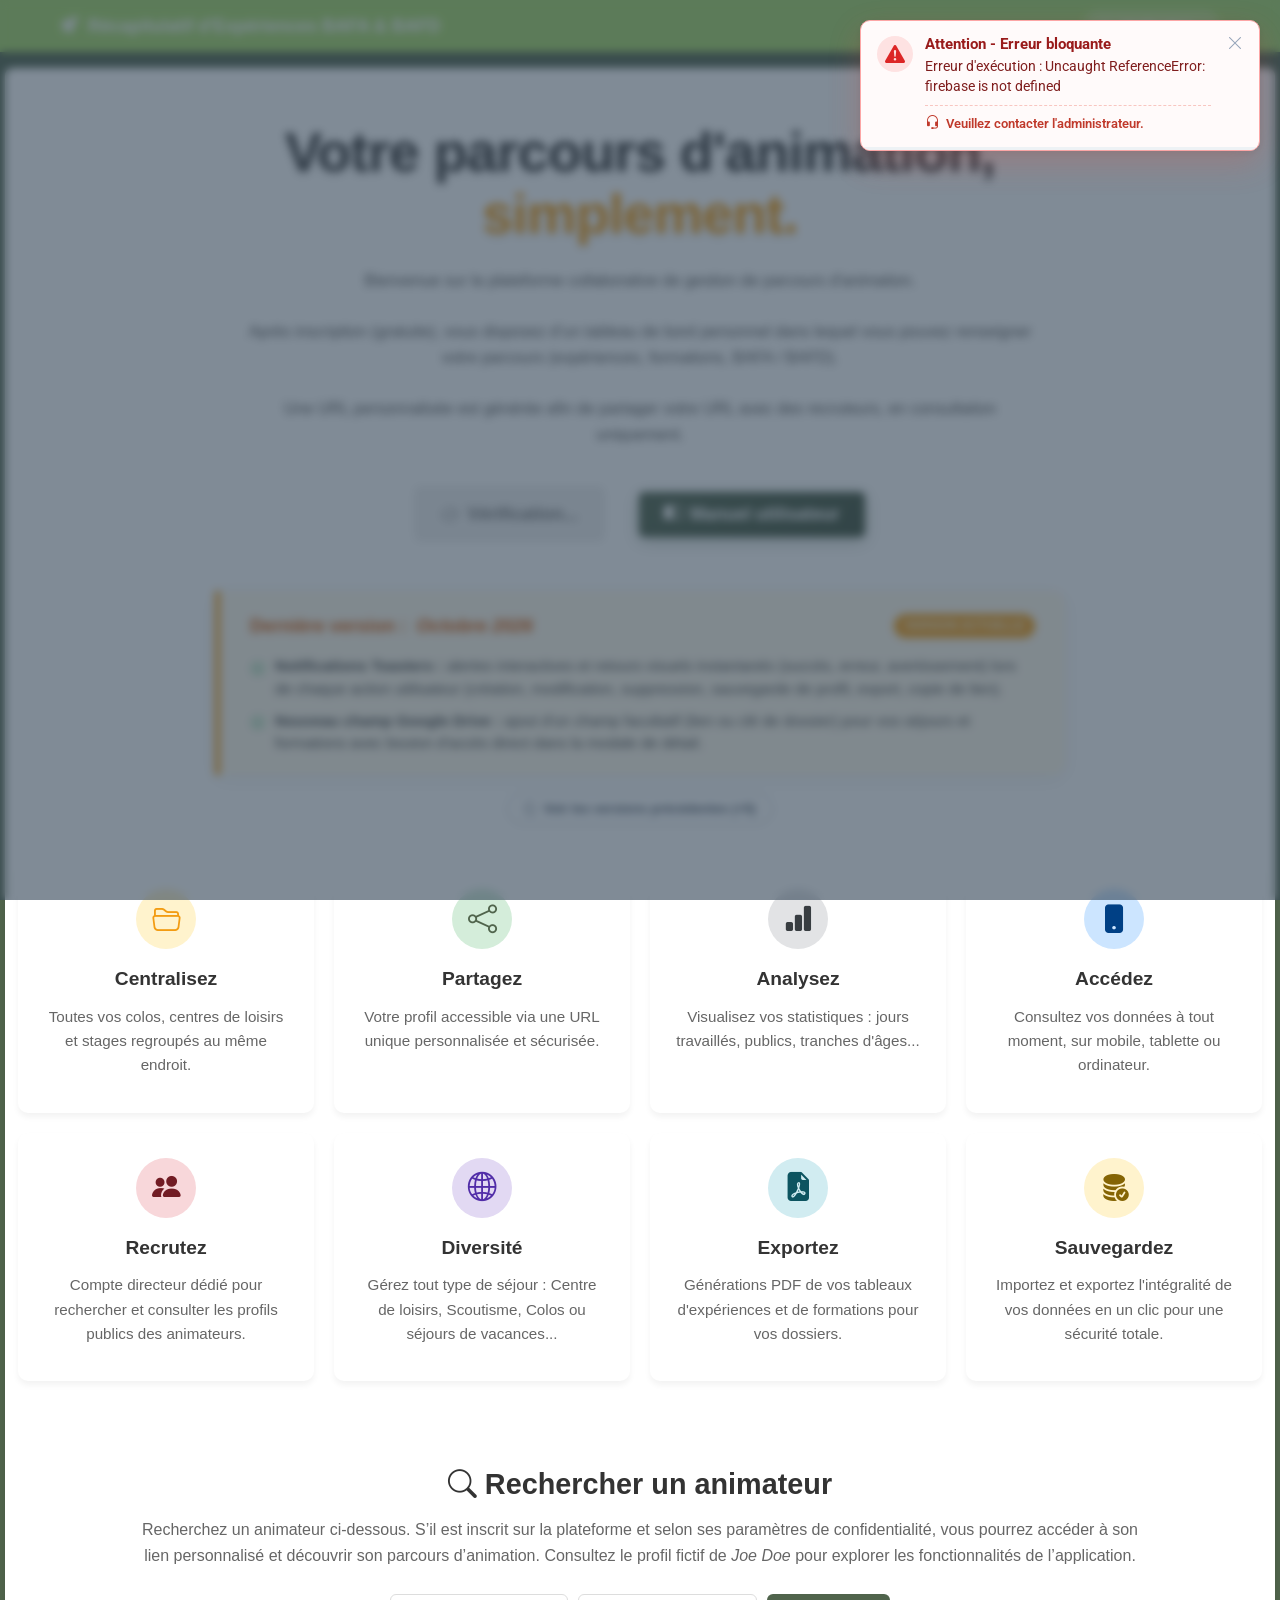
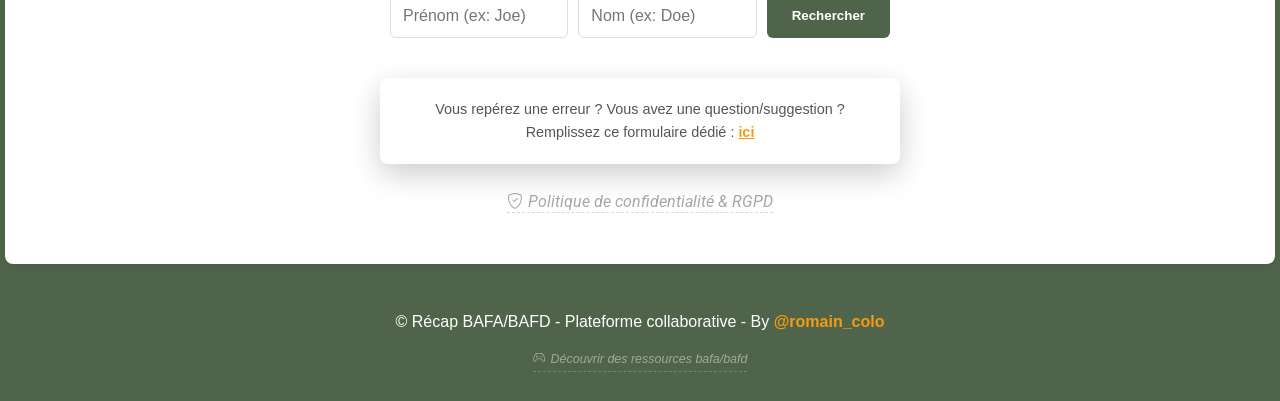
==== commit e4e72de7: "new version" ====
--- a/index.html
+++ b/index.html
@@ -127,6 +127,12 @@
               style="display: flex; align-items: flex-start; gap: 10px; color: #444; font-size: 0.95rem; line-height: 1.5;">
               <i class="bi bi-check2-circle" style="color: #27ae60; margin-top: 3px; flex-shrink: 0;"></i>
               <span><strong>Notifications Toasters :</strong> alertes interactives et retours visuels instantanés (succès, erreur, avertissement) lors de chaque action utilisateur (création, modification, suppression, sauvegarde de profil, export, copie de lien).</span>
+            </div>
+
+            <div
+              style="display: flex; align-items: flex-start; gap: 10px; color: #444; font-size: 0.95rem; line-height: 1.5;">
+              <i class="bi bi-check2-circle" style="color: #27ae60; margin-top: 3px; flex-shrink: 0;"></i>
+              <span><strong>Nouveau champ Google Drive :</strong> ajout d'un champ facultatif (lien ou clé de dossier) pour vos séjours et formations avec bouton d'accès direct dans la modale de détail.</span>
             </div>
 
           </div>
@@ -1006,6 +1012,7 @@
                 </ul>
               </li>
               <li><strong>Champ CE :</strong> Précisez le Comité d'entreprise organisateur (SNCF, EDF, etc.).</li>
+              <li><strong>Répertoire Google Drive :</strong> Associez un dossier Drive (clé ou lien complet) pour regrouper photos, documents pédagogiques ou bilans.</li>
             </ul>
           </section>
 
@@ -1018,7 +1025,7 @@
               <li><strong>Notifications Toasters instantanées :</strong> Alertes visuelles interactives et élégantes pour confirmer immédiatement chaque action (création, modification, suppression, copie de lien, sauvegarde du profil, imports/exports) ou signaler une anomalie.</li>
               <li><strong>En-têtes de section élégants :</strong> Badges d'étapes numérotés et sous-titres clairs pour structurer la lecture du tableau de bord.</li>
               <li><strong>En-tête de tableau dynamique :</strong> L'en-tête du tableau vous suit lors du défilement pour garder un repère permanent sur les colonnes.</li>
-              <li><strong>Fenêtre de détail :</strong> Cliquez sur toute la <b>cellule du N°</b> pour ouvrir un récapitulatif complet de l'expérience.</li>
+              <li><strong>Fenêtre de détail :</strong> Cliquez sur toute la <b>cellule du N°</b> pour ouvrir un récapitulatif complet de l'expérience, avec bouton d'accès direct vers votre dossier <b>Google Drive</b> si renseigné.</li>
               <li><strong>Badges de Statut & Compte à rebours :</strong> Des badges animés indiquent si un séjour est <b>"À venir"</b>, <b>"En cours"</b> ou <b>"Nouveau"</b> avec décompte temps réel (j-XX / j+XX).</li>
               <li><strong>Recherche et Tris :</strong> Filtrez par type (filtres verts), utilisez la barre de recherche ou cliquez sur les en-têtes pour trier les colonnes.</li>
               <li><strong>Cartographie :</strong> Cliquez sur un lieu pour l'ouvrir instantanément dans Google Maps.</li>
--- a/assets/css/style.css
+++ b/assets/css/style.css
@@ -2678,6 +2678,11 @@
 #summary-modal a:hover {
   text-decoration: underline !important;
   opacity: 0.8;
+}
+
+#summary-modal #summary-drive-btn:hover {
+  text-decoration: none !important;
+  opacity: 1 !important;
 }
 
 .summary-info-card:has(a[href="#"]) a {
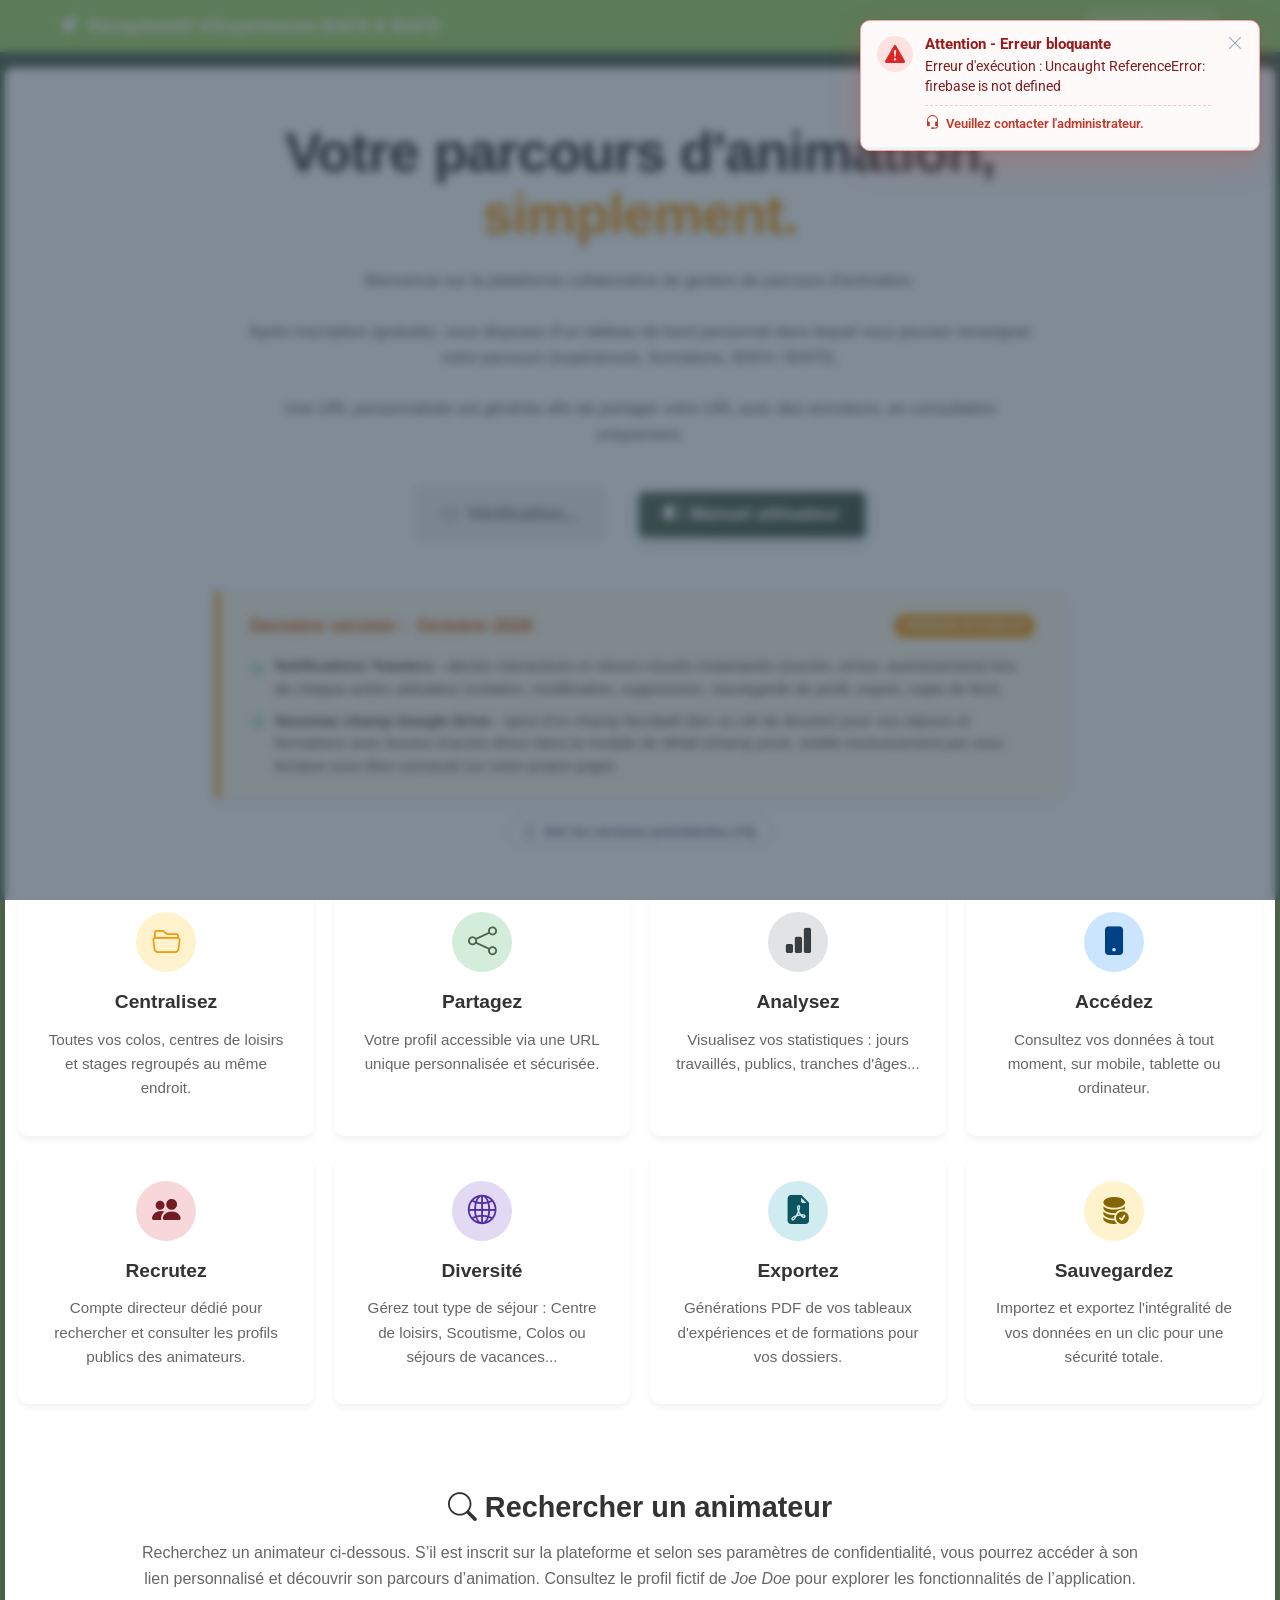
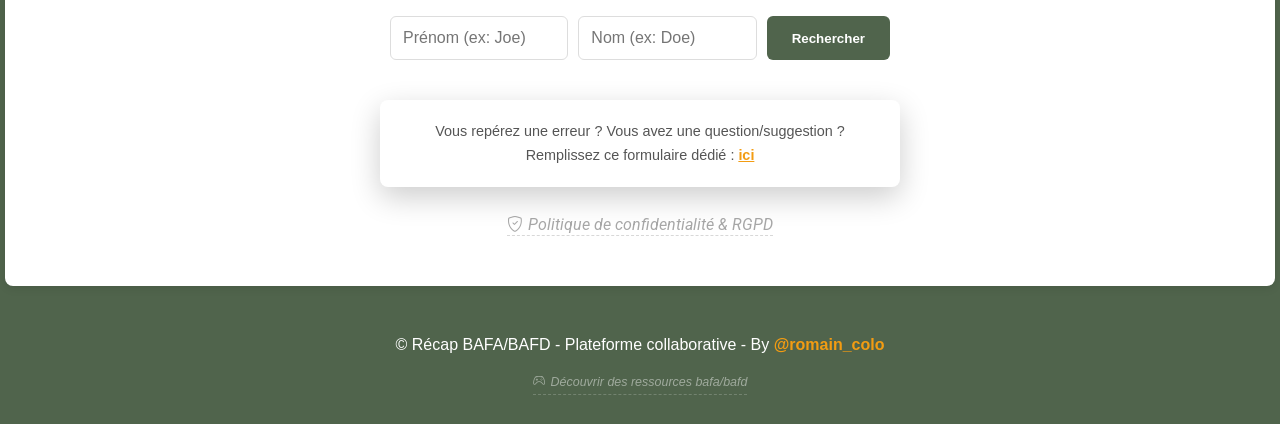
==== commit 1ae4bc5a: "dossier drive prive" ====
--- a/index.html
+++ b/index.html
@@ -132,7 +132,7 @@
             <div
               style="display: flex; align-items: flex-start; gap: 10px; color: #444; font-size: 0.95rem; line-height: 1.5;">
               <i class="bi bi-check2-circle" style="color: #27ae60; margin-top: 3px; flex-shrink: 0;"></i>
-              <span><strong>Nouveau champ Google Drive :</strong> ajout d'un champ facultatif (lien ou clé de dossier) pour vos séjours et formations avec bouton d'accès direct dans la modale de détail.</span>
+              <span><strong>Nouveau champ Google Drive :</strong> ajout d'un champ facultatif (lien ou clé de dossier) pour vos séjours et formations avec bouton d'accès direct dans la modale de détail (champ privé, visible exclusivement par vous lorsque vous êtes connecté sur votre propre page).</span>
             </div>
 
           </div>
@@ -993,6 +993,7 @@
                 </ul>
               </li>
               <li><strong>Bandeau de contrôle :</strong> Un indicateur coloré en temps réel dans vos paramètres vous confirme votre statut.</li>
+              <li><strong>Confidentialité Google Drive :</strong> Les dossiers Drive rattachés à vos séjours ou formations sont strictement confidentiels. Ils n'apparaissent dans la modale de détail que si vous êtes connecté sur votre propre page. Sur le profil d'autrui ou pour les visiteurs, le champ est automatiquement masqué.</li>
             </ul>
           </section>
 
@@ -1012,7 +1013,7 @@
                 </ul>
               </li>
               <li><strong>Champ CE :</strong> Précisez le Comité d'entreprise organisateur (SNCF, EDF, etc.).</li>
-              <li><strong>Répertoire Google Drive :</strong> Associez un dossier Drive (clé ou lien complet) pour regrouper photos, documents pédagogiques ou bilans.</li>
+              <li><strong>Répertoire Google Drive :</strong> Associez un dossier Drive (clé ou lien complet) pour regrouper photos, documents pédagogiques ou bilans. <span style="color: #0284c7; font-size: 0.85rem;"><i class="bi bi-shield-lock-fill"></i> Privé : visible dans la modale de détail uniquement par vous-même sur votre propre page connectée (masqué pour les visiteurs).</span></li>
             </ul>
           </section>
 
@@ -1025,7 +1026,7 @@
               <li><strong>Notifications Toasters instantanées :</strong> Alertes visuelles interactives et élégantes pour confirmer immédiatement chaque action (création, modification, suppression, copie de lien, sauvegarde du profil, imports/exports) ou signaler une anomalie.</li>
               <li><strong>En-têtes de section élégants :</strong> Badges d'étapes numérotés et sous-titres clairs pour structurer la lecture du tableau de bord.</li>
               <li><strong>En-tête de tableau dynamique :</strong> L'en-tête du tableau vous suit lors du défilement pour garder un repère permanent sur les colonnes.</li>
-              <li><strong>Fenêtre de détail :</strong> Cliquez sur toute la <b>cellule du N°</b> pour ouvrir un récapitulatif complet de l'expérience, avec bouton d'accès direct vers votre dossier <b>Google Drive</b> si renseigné.</li>
+              <li><strong>Fenêtre de détail :</strong> Cliquez sur toute la <b>cellule du N°</b> pour ouvrir un récapitulatif complet de l'expérience, avec bouton d'accès direct vers votre dossier <b>Google Drive</b> si renseigné <em>(champ masqué pour les visiteurs, visible uniquement si vous êtes connecté sur votre propre page)</em>.</li>
               <li><strong>Badges de Statut & Compte à rebours :</strong> Des badges animés indiquent si un séjour est <b>"À venir"</b>, <b>"En cours"</b> ou <b>"Nouveau"</b> avec décompte temps réel (j-XX / j+XX).</li>
               <li><strong>Recherche et Tris :</strong> Filtrez par type (filtres verts), utilisez la barre de recherche ou cliquez sur les en-têtes pour trier les colonnes.</li>
               <li><strong>Cartographie :</strong> Cliquez sur un lieu pour l'ouvrir instantanément dans Google Maps.</li>
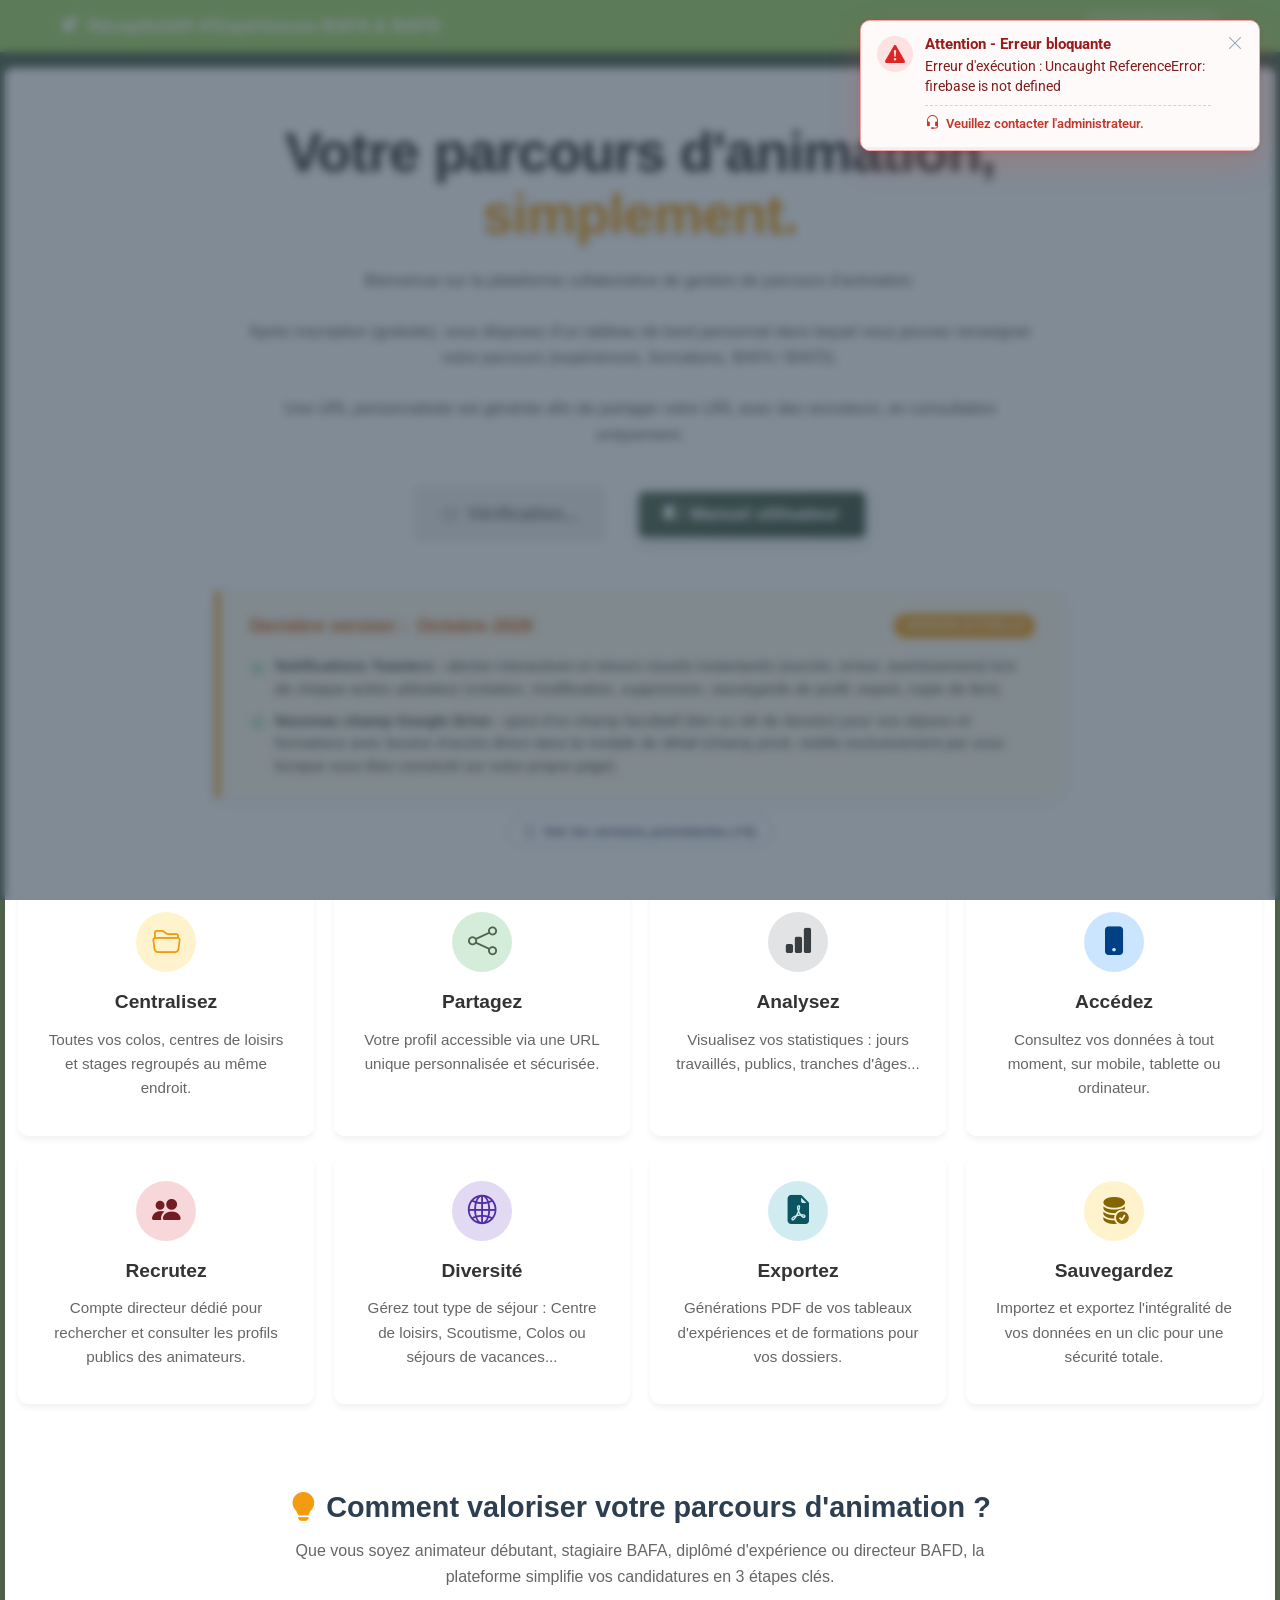
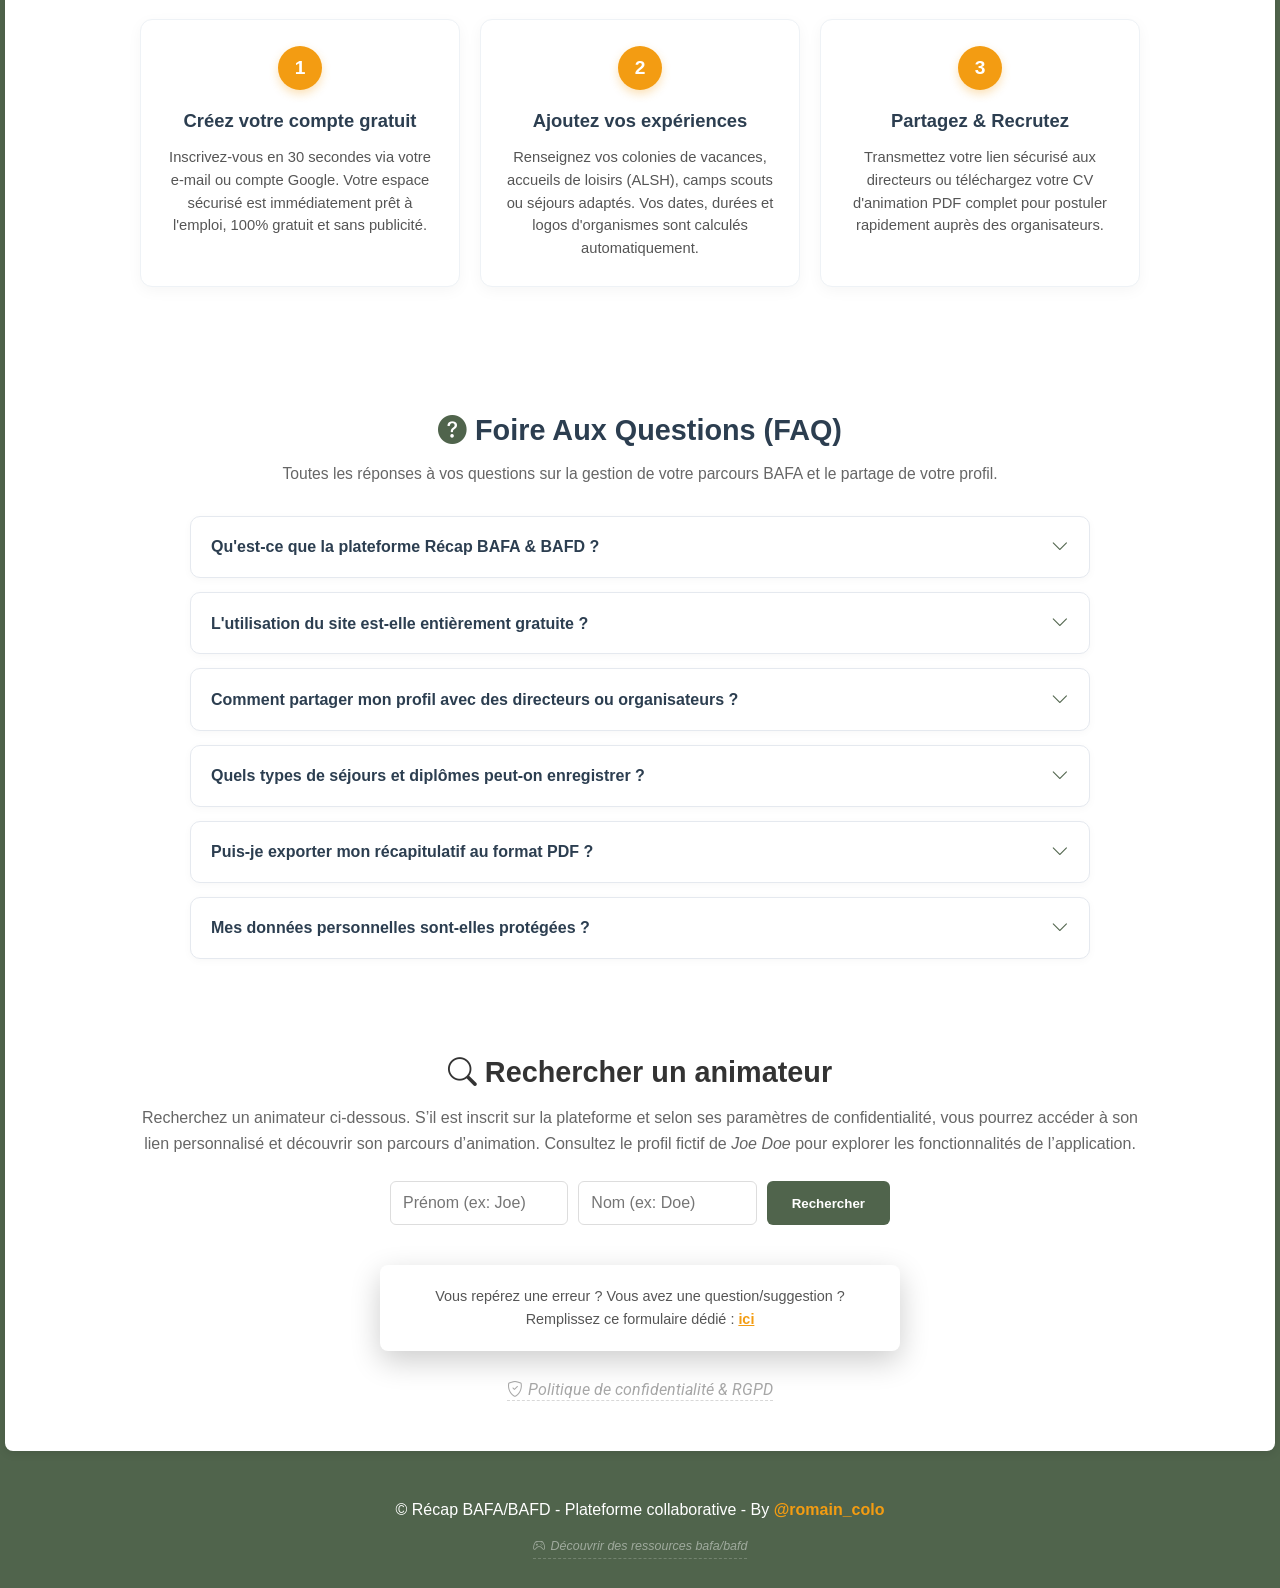
==== commit 734db9f8: "test mise en ligne site sur google" ====
--- a/index.html
+++ b/index.html
@@ -7,6 +7,9 @@
   <title>Récap BAFA & BAFD - Gérez votre carrière d'animateur</title>
 
   <!-- SEO Meta Tags -->
+  <meta name="robots" content="index, follow, max-snippet:-1, max-image-preview:large, max-video-preview:-1">
+  <meta name="googlebot" content="index, follow, max-snippet:-1, max-image-preview:large, max-video-preview:-1">
+  <meta name="google-site-verification" content="8d80269a8469c6f5">
   <meta name="description"
     content="Récap BAFA & BAFD : La plateforme pour centraliser vos expériences d'animation, générer votre CV PDF et booster votre recrutement en colo ou ALSH.">
   <link rel="canonical" href="https://macollectiondebafa.web.app/">
@@ -16,14 +19,90 @@
   <meta property="og:url" content="https://macollectiondebafa.web.app/">
   <meta property="og:title" content="Récap BAFA & BAFD - Votre parcours d'animation, simplifié">
   <meta property="og:description" content="Générez votre CV d'animation en un clic et facilitez votre recrutement.">
-  <meta property="og:image" content="https://macollectiondebafa.web.app/assets/img/og-image.png">
+  <meta property="og:image" content="https://macollectiondebafa.web.app/assets/img/favicon.webp">
 
   <!-- Twitter -->
   <meta property="twitter:card" content="summary_large_image">
   <meta property="twitter:url" content="https://macollectiondebafa.web.app/">
   <meta property="twitter:title" content="Récap BAFA & BAFD">
   <meta property="twitter:description" content="Centralisez vos expériences d'animateur et directeur.">
-  <meta property="twitter:image" content="https://macollectiondebafa.web.app/assets/img/og-image.png">
+  <meta property="twitter:image" content="https://macollectiondebafa.web.app/assets/img/favicon.webp">
+
+  <!-- Schema.org Structured Data (JSON-LD) -->
+  <script type="application/ld+json">
+  {
+    "@context": "https://schema.org",
+    "@graph": [
+      {
+        "@type": "WebSite",
+        "@id": "https://macollectiondebafa.web.app/#website",
+        "url": "https://macollectiondebafa.web.app/",
+        "name": "Récap BAFA & BAFD",
+        "description": "Plateforme pour centraliser vos expériences d'animation, générer votre CV PDF et booster votre recrutement en colo ou ALSH.",
+        "inLanguage": "fr-FR"
+      },
+      {
+        "@type": "WebApplication",
+        "@id": "https://macollectiondebafa.web.app/#webapp",
+        "url": "https://macollectiondebafa.web.app/",
+        "name": "Récap BAFA & BAFD",
+        "applicationCategory": "EducationalApplication",
+        "operatingSystem": "All",
+        "offers": {
+          "@type": "Offer",
+          "price": "0",
+          "priceCurrency": "EUR"
+        }
+      },
+      {
+        "@type": "FAQPage",
+        "@id": "https://macollectiondebafa.web.app/#faq",
+        "mainEntity": [
+          {
+            "@type": "Question",
+            "name": "Qu'est-ce que la plateforme Récap BAFA & BAFD ?",
+            "acceptedAnswer": {
+              "@type": "Answer",
+              "text": "Récap BAFA & BAFD est un outil gratuit conçu pour les animateurs et directeurs en Accueils Collectifs de Mineurs (ACM). Il permet de centraliser vos expériences en colonies de vacances, centres de loisirs (ALSH) ou scoutisme, de calculer vos statistiques et de générer un CV PDF prêt à l'emploi pour vos candidatures."
+            }
+          },
+          {
+            "@type": "Question",
+            "name": "L'utilisation de Récap BAFA est-elle gratuite ?",
+            "acceptedAnswer": {
+              "@type": "Answer",
+              "text": "Oui, la plateforme est entièrement gratuite, sans publicité et sans abonnement. Vous pouvez créer un compte, gérer votre parcours d'animation et exporter vos données sans aucun frais."
+            }
+          },
+          {
+            "@type": "Question",
+            "name": "Comment partager mon profil avec des directeurs ou recruteurs ?",
+            "acceptedAnswer": {
+              "@type": "Answer",
+              "text": "Une URL unique et sécurisée en lecture seule est générée pour chaque utilisateur. Vous pouvez l'ajouter sur votre CV, dans vos e-mails de candidature ou sur vos réseaux professionnels pour permettre aux recruteurs de consulter vos expériences et diplômes."
+            }
+          },
+          {
+            "@type": "Question",
+            "name": "Quels types de séjours et diplômes peut-on enregistrer ?",
+            "acceptedAnswer": {
+              "@type": "Answer",
+              "text": "Vous pouvez répertorier tous vos séjours en colos, accueils de loisirs périscolaires et extrascolaires, camps scouts, séjours adaptés et treks, ainsi que vos sessions de formation générale, stages pratiques et approfondissements BAFA ou BAFD."
+            }
+          },
+          {
+            "@type": "Question",
+            "name": "Peut-on exporter son récapitulatif au format PDF ?",
+            "acceptedAnswer": {
+              "@type": "Answer",
+              "text": "Oui, en un clic depuis votre tableau de bord, vous pouvez télécharger un récapitulatif PDF soigné de vos expériences et formations d'animation pour compléter vos dossiers de recrutement."
+            }
+          }
+        ]
+      }
+    ]
+  }
+  </script>
 
   <link href="assets/img/favicon.webp" rel="icon">
   <link rel="stylesheet" href="assets/css/style.css">
@@ -40,6 +119,112 @@
       #admin-stats-btn {
         display: none !important;
       }
+    }
+
+    /* Styles Section Comment ça marche */
+    .steps-grid {
+      display: grid;
+      grid-template-columns: 1fr;
+      gap: 20px;
+      margin: 30px auto;
+      max-width: 1000px;
+    }
+    @media (min-width: 768px) {
+      .steps-grid {
+        grid-template-columns: repeat(3, 1fr);
+      }
+    }
+    .step-card {
+      background: #ffffff;
+      border: 1px solid #eef2f6;
+      border-radius: 12px;
+      padding: 26px 20px;
+      text-align: center;
+      position: relative;
+      box-shadow: 0 4px 15px rgba(0, 0, 0, 0.04);
+      transition: transform 0.2s ease, box-shadow 0.2s ease;
+    }
+    .step-card:hover {
+      transform: translateY(-3px);
+      box-shadow: 0 8px 24px rgba(0, 0, 0, 0.08);
+    }
+    .step-badge {
+      width: 44px;
+      height: 44px;
+      line-height: 44px;
+      background: #f39c12;
+      color: #ffffff;
+      font-weight: 800;
+      font-size: 1.2rem;
+      border-radius: 50%;
+      margin: 0 auto 16px;
+      box-shadow: 0 4px 10px rgba(243, 156, 18, 0.3);
+    }
+    .step-card h3 {
+      font-size: 1.15rem;
+      color: #2c3e50;
+      margin-bottom: 10px;
+      font-weight: 700;
+    }
+    .step-card p {
+      font-size: 0.92rem;
+      color: #555555;
+      line-height: 1.55;
+      margin: 0;
+      text-align: center;
+    }
+
+    /* Styles Section FAQ */
+    .faq-container {
+      max-width: 900px;
+      margin: 30px auto 10px;
+      display: flex;
+      flex-direction: column;
+      gap: 14px;
+      text-align: left;
+    }
+    .faq-item {
+      background: #ffffff;
+      border: 1px solid #e5e9ef;
+      border-radius: 10px;
+      padding: 0;
+      overflow: hidden;
+      box-shadow: 0 2px 8px rgba(0, 0, 0, 0.03);
+      transition: border-color 0.2s ease, box-shadow 0.2s ease;
+    }
+    .faq-item[open] {
+      border-color: #50644c;
+      box-shadow: 0 4px 16px rgba(80, 100, 76, 0.1);
+    }
+    .faq-summary {
+      padding: 16px 20px;
+      font-weight: 700;
+      font-size: 1rem;
+      color: #2c3e50;
+      cursor: pointer;
+      display: flex;
+      justify-content: space-between;
+      align-items: center;
+      list-style: none;
+      user-select: none;
+    }
+    .faq-summary::-webkit-details-marker {
+      display: none;
+    }
+    .faq-summary i.bi-chevron-down {
+      transition: transform 0.25s ease;
+      color: #50644c;
+      font-size: 1.1rem;
+    }
+    .faq-item[open] .faq-summary i.bi-chevron-down {
+      transform: rotate(180deg);
+      color: #f39c12;
+    }
+    .faq-content {
+      padding: 0 20px 18px;
+      color: #4b5563;
+      font-size: 0.94rem;
+      line-height: 1.6;
     }
   </style>
 
@@ -664,6 +849,114 @@
         </div>
       </div>
 
+      <!-- Section Guide : Comment ça marche ? -->
+      <section id="how-it-works-section" style="padding: 40px 15px; margin: 20px auto; max-width: 1100px;">
+        <h2 style="color: #2c3e50; font-size: 1.8rem; text-align: center; margin-bottom: 8px;">
+          <i class="bi bi-lightbulb-fill" style="color: #f39c12;"></i> Comment valoriser votre parcours d'animation ?
+        </h2>
+        <p style="text-align: center; color: #666; max-width: 750px; margin: 0 auto 30px auto; font-size: 1rem; line-height: 1.6;">
+          Que vous soyez animateur débutant, stagiaire BAFA, diplômé d'expérience ou directeur BAFD, la plateforme simplifie vos candidatures en 3 étapes clés.
+        </p>
+
+        <div class="steps-grid">
+          <div class="step-card">
+            <div class="step-badge">1</div>
+            <h3>Créez votre compte gratuit</h3>
+            <p>
+              Inscrivez-vous en 30 secondes via votre e-mail ou compte Google. Votre espace sécurisé est immédiatement prêt à l'emploi, 100% gratuit et sans publicité.
+            </p>
+          </div>
+
+          <div class="step-card">
+            <div class="step-badge">2</div>
+            <h3>Ajoutez vos expériences</h3>
+            <p>
+              Renseignez vos colonies de vacances, accueils de loisirs (ALSH), camps scouts ou séjours adaptés. Vos dates, durées et logos d'organismes sont calculés automatiquement.
+            </p>
+          </div>
+
+          <div class="step-card">
+            <div class="step-badge">3</div>
+            <h3>Partagez & Recrutez</h3>
+            <p>
+              Transmettez votre lien sécurisé aux directeurs ou téléchargez votre CV d'animation PDF complet pour postuler rapidement auprès des organisateurs.
+            </p>
+          </div>
+        </div>
+      </section>
+
+      <!-- Section FAQ (Foire Aux Questions) -->
+      <section id="faq-section" style="padding: 30px 15px 40px; margin: 0 auto; max-width: 950px;">
+        <h2 style="color: #2c3e50; font-size: 1.8rem; text-align: center; margin-bottom: 8px;">
+          <i class="bi bi-question-circle-fill" style="color: #50644c;"></i> Foire Aux Questions (FAQ)
+        </h2>
+        <p style="text-align: center; color: #666; max-width: 750px; margin: 0 auto 25px auto; font-size: 0.98rem;">
+          Toutes les réponses à vos questions sur la gestion de votre parcours BAFA et le partage de votre profil.
+        </p>
+
+        <div class="faq-container">
+          <details class="faq-item">
+            <summary class="faq-summary">
+              <span>Qu'est-ce que la plateforme Récap BAFA & BAFD ?</span>
+              <i class="bi bi-chevron-down"></i>
+            </summary>
+            <div class="faq-content">
+              Récap BAFA & BAFD est une plateforme web conçue par des acteurs de l'animation socioculturelle pour centraliser vos expériences d'animation (séjours de vacances, accueils de loisirs ALSH, périscolaire, séjours adaptés, scoutisme). Elle calcule automatiquement vos statistiques d'encadrement et génère un portfolio numérique ainsi qu'un export PDF prêt pour vos entretiens d'embauche.
+            </div>
+          </details>
+
+          <details class="faq-item">
+            <summary class="faq-summary">
+              <span>L'utilisation du site est-elle entièrement gratuite ?</span>
+              <i class="bi bi-chevron-down"></i>
+            </summary>
+            <div class="faq-content">
+              Oui, la plateforme est 100% bénévole, gratuite et sans aucune publicité. Vous pouvez créer un compte, ajouter vos séjours en illimité, générer vos exports et partager votre profil sans aucun frais ni abonnement.
+            </div>
+          </details>
+
+          <details class="faq-item">
+            <summary class="faq-summary">
+              <span>Comment partager mon profil avec des directeurs ou organisateurs ?</span>
+              <i class="bi bi-chevron-down"></i>
+            </summary>
+            <div class="faq-content">
+              Votre tableau de bord génère une URL personnalisée en lecture seule. Vous pouvez la coller sur votre CV papier/PDF, l'envoyer par e-mail ou sur vos réseaux. Les recruteurs accèdent instantanément à une vue claire, ordonnée et visuelle de vos séjours passés.
+            </div>
+          </details>
+
+          <details class="faq-item">
+            <summary class="faq-summary">
+              <span>Quels types de séjours et diplômes peut-on enregistrer ?</span>
+              <i class="bi bi-chevron-down"></i>
+            </summary>
+            <div class="faq-content">
+              Vous pouvez répertorier l'ensemble des Accueils Collectifs de Mineurs (ACM) : séjours de vacances (colonies), accueils de loisirs extrascolaires et périscolaires, camps scouts, séjours adaptés, séjours itinérants ou à l'étranger. Vous pouvez également consigner vos formations : session générale, stage pratique et approfondissement BAFA / BAFD, PSC1, surveillant de baignade, etc.
+            </div>
+          </details>
+
+          <details class="faq-item">
+            <summary class="faq-summary">
+              <span>Puis-je exporter mon récapitulatif au format PDF ?</span>
+              <i class="bi bi-chevron-down"></i>
+            </summary>
+            <div class="faq-content">
+              Oui, depuis votre tableau de bord, vous disposez d'un bouton d'export PDF en un clic. Votre parcours est mis en page proprement avec logos, dates, tranches d'âge et fonctions occupées, idéal pour compléter un dossier de candidature.
+            </div>
+          </details>
+
+          <details class="faq-item">
+            <summary class="faq-summary">
+              <span>Mes données personnelles sont-elles protégées ?</span>
+              <i class="bi bi-chevron-down"></i>
+            </summary>
+            <div class="faq-content">
+              Vos informations sont stockées sur l'infrastructure sécurisée de Firebase (Google) avec chiffrement complet. Vous gardez la maîtrise de la visibilité de votre profil (Public, Discret ou Privé). Vos données ne sont jamais vendues ni utilisées à des fins commerciales, et vous pouvez les exporter ou supprimer votre compte en toute autonomie (conformité RGPD).
+            </div>
+          </details>
+        </div>
+      </section>
+
       <!-- Section Admin : Demandes d'accès Directeur -->
       <section id="admin-director-requests-section"
         style="display: none; padding: 20px; border-top: 2px solid #eee; background: #fff5f5;">
@@ -1681,7 +1974,7 @@
         <p>
           Le responsable du traitement des données est <strong>Romain (@romain_colo)</strong>, créateur et
           administrateur
-          de la plateforme (<a href="https://srn-romain.github.io/recap-bafa/index.html" target="_blank"
+          de la plateforme (<a href="https://macollectiondebafa.web.app/" target="_blank"
             style="color:#50644c;"><u><em>Récap BAFA &amp; BAFD</em></u></a>).<br>
           Contact : via Instagram <a href="https://www.instagram.com/romain_colo/" target="_blank"
             style="color:#50644c;"><u>@romain_colo</u></a> ou via le formulaire de la plateforme.
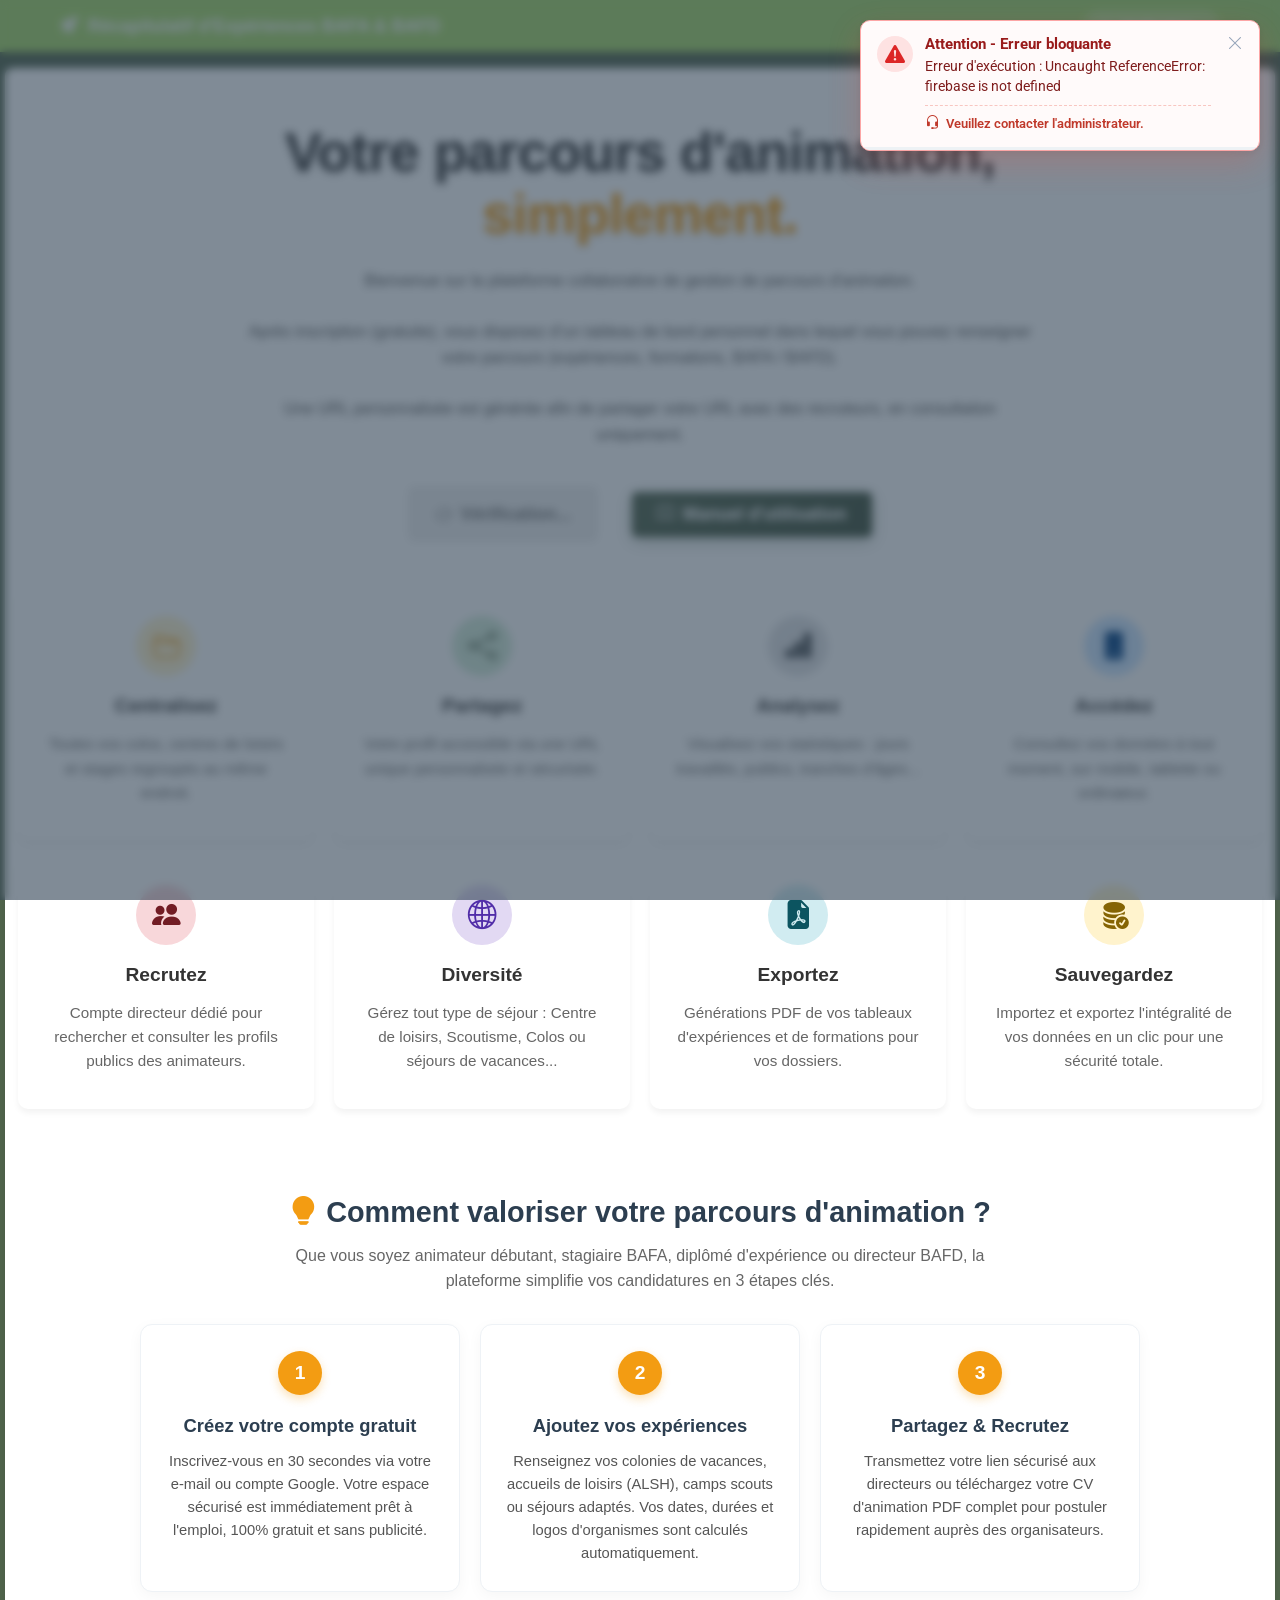
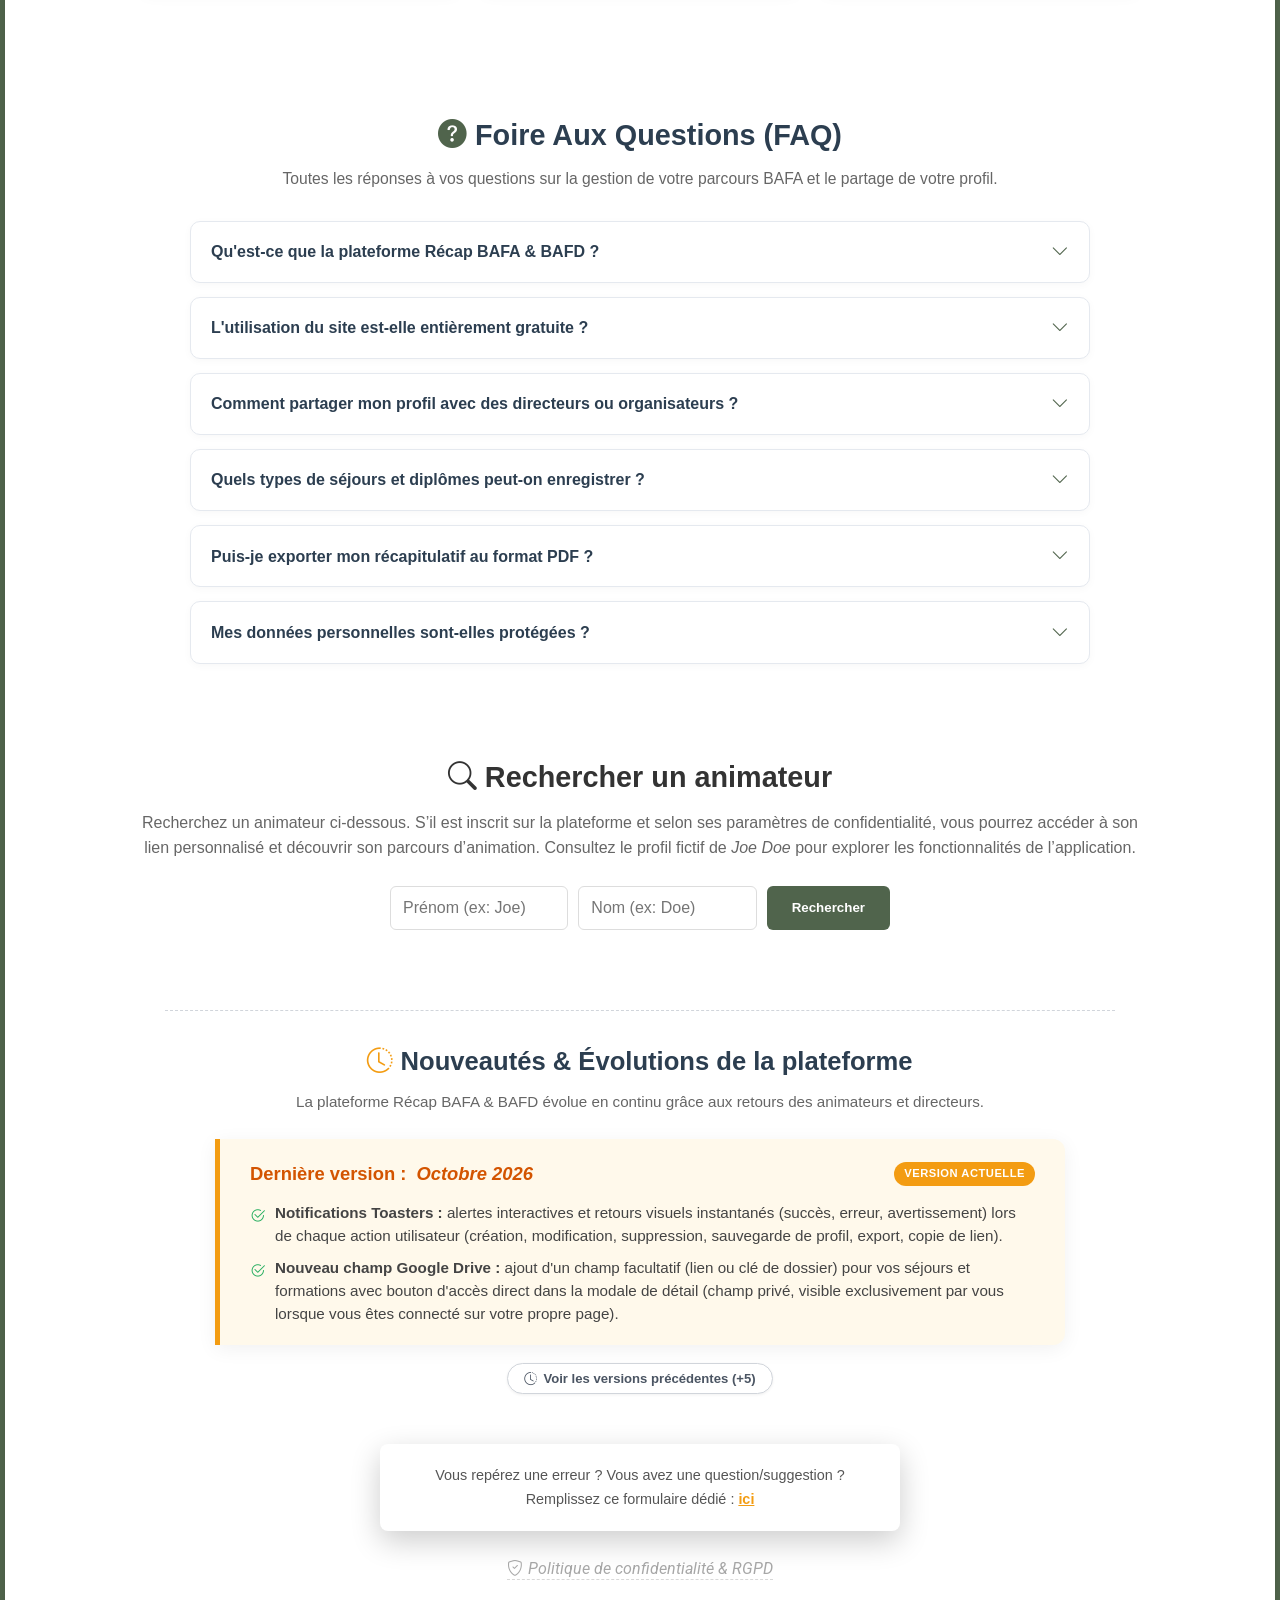
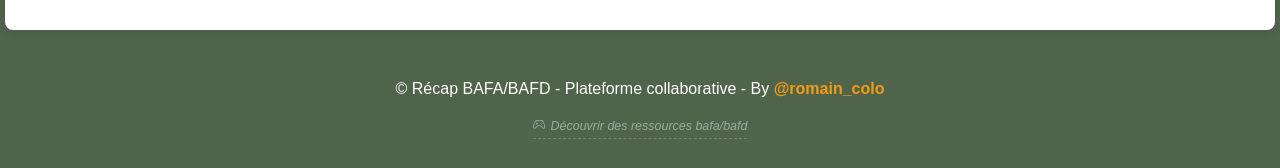
==== commit fe1ad53a: "reorganise page accueil" ====
--- a/index.html
+++ b/index.html
@@ -286,476 +286,9 @@
           </button>
         </div>
         <button onclick="openUserManual()" class="btn-large btn-dark">
-          <i class="bi bi-book-half"></i> Manuel utilisateur
+          <i class="bi bi-book"></i> Manuel d'utilisation
         </button>
       </div>
-
-      <!-- Section Nouveautés -->
-      <div id="whats-new-section" style="max-width: 850px; margin: 40px auto; text-align: left;">
-
-        <!-- v21 : Octobre 2026 -->
-        <div
-          style="background: #fff9eb; border-left: 5px solid #f39c12; padding: 20px 30px; border-radius: 0 12px 12px 0; box-shadow: 0 4px 20px rgba(0,0,0,0.06);">
-          <div
-            style="display: flex; align-items: center; justify-content: space-between; flex-wrap: wrap; gap: 8px; margin-bottom: 14px;">
-            <h3
-              style="color: #d35400; margin: 0; font-size: 1.15rem; display: flex; align-items: center; gap: 10px; font-weight: 700;">
-              Dernière version : <i>Octobre 2026</i>
-            </h3>
-            <span
-              style="background: #f39c12; color: white; font-size: 0.7rem; font-weight: 700; padding: 3px 10px; border-radius: 20px; letter-spacing: 0.5px;">VERSION
-              ACTUELLE</span>
-          </div>
-          <div style="display: flex; flex-direction: column; gap: 9px;">
-
-            <div
-              style="display: flex; align-items: flex-start; gap: 10px; color: #444; font-size: 0.95rem; line-height: 1.5;">
-              <i class="bi bi-check2-circle" style="color: #27ae60; margin-top: 3px; flex-shrink: 0;"></i>
-              <span><strong>Notifications Toasters :</strong> alertes interactives et retours visuels instantanés (succès, erreur, avertissement) lors de chaque action utilisateur (création, modification, suppression, sauvegarde de profil, export, copie de lien).</span>
-            </div>
-
-            <div
-              style="display: flex; align-items: flex-start; gap: 10px; color: #444; font-size: 0.95rem; line-height: 1.5;">
-              <i class="bi bi-check2-circle" style="color: #27ae60; margin-top: 3px; flex-shrink: 0;"></i>
-              <span><strong>Nouveau champ Google Drive :</strong> ajout d'un champ facultatif (lien ou clé de dossier) pour vos séjours et formations avec bouton d'accès direct dans la modale de détail (champ privé, visible exclusivement par vous lorsque vous êtes connecté sur votre propre page).</span>
-            </div>
-
-          </div>
-        </div>
-
-        <!-- Conteneur des versions précédentes (empilées, révélées une par une) -->
-        <div id="changelog-history" style="margin-top: 0;">
-
-          <!-- v20 : Septembre 2026 -->
-          <div class="changelog-entry" id="cl-sept2026"
-            style="display: none; border-left: 5px solid #6366f1; background: #eef2ff; padding: 14px 30px; border-radius: 0 8px 8px 0; margin-top: 4px; box-shadow: 0 2px 8px rgba(99, 102, 241, 0.12);">
-            <p
-              style="margin: 0 0 8px 0; font-size: 0.78rem; color: #4338ca; font-weight: 700; letter-spacing: 0.5px; text-transform: uppercase;">
-              Septembre 2026</p>
-            <div style="display: flex; flex-direction: column; gap: 6px;">
-              <div
-                style="display: flex; align-items: flex-start; gap: 8px; color: #555; font-size: 0.9rem; line-height: 1.5;">
-                <i class="bi bi-check2-circle" style="color: #6366f1; flex-shrink: 0; margin-top: 2px;"></i>
-                <span><strong>Section statistiques repensée :</strong> Cartes compteurs dynamiques & nouveaux graphiques.</span>
-              </div>
-              <div
-                style="display: flex; align-items: flex-start; gap: 8px; color: #555; font-size: 0.9rem; line-height: 1.5;">
-                <i class="bi bi-check2-circle" style="color: #6366f1; flex-shrink: 0; margin-top: 2px;"></i>
-                <span><strong>Icônes et titres repensés :</strong> une vingtaine d'icônes pour illustrer vos tableaux et des titres de sections clarifiés.</span>
-              </div>
-              <div
-                style="display: flex; align-items: flex-start; gap: 8px; color: #555; font-size: 0.9rem; line-height: 1.5;">
-                <i class="bi bi-check2-circle" style="color: #6366f1; flex-shrink: 0; margin-top: 2px;"></i>
-                <span><strong>En-tête fixe au scroll :</strong> L'en-tête du tableau vous suit lors du défilement (paramétrable dans vos options).</span>
-              </div>
-              <div
-                style="display: flex; align-items: flex-start; gap: 8px; color: #555; font-size: 0.9rem; line-height: 1.5;">
-                <i class="bi bi-check2-circle" style="color: #6366f1; flex-shrink: 0; margin-top: 2px;"></i>
-                <span><strong>Couleurs par tranche d'âge :</strong> Badges automatiques selon le public (petite enfance, enfance, ados, adultes).</span>
-              </div>
-            </div>
-          </div>
-
-          <!-- v19 : Août 2026 -->
-          <div class="changelog-entry" id="cl-aout2026"
-            style="display: none; border-left: 5px solid #8b5cf6; background: #f5f3ff; padding: 14px 30px; border-radius: 0 8px 8px 0; margin-top: 4px; box-shadow: 0 2px 8px rgba(139, 92, 246, 0.12);">
-            <p
-              style="margin: 0 0 8px 0; font-size: 0.78rem; color: #7c3aed; font-weight: 700; letter-spacing: 0.5px; text-transform: uppercase;">
-              Août 2026</p>
-            <div style="display: flex; flex-direction: column; gap: 6px;">
-              <div
-                style="display: flex; align-items: flex-start; gap: 8px; color: #555; font-size: 0.9rem; line-height: 1.5;">
-                <i class="bi bi-check2-circle" style="color: #8b5cf6; flex-shrink: 0; margin-top: 2px;"></i>
-                <span><strong>Chargement fluide :</strong> indicateur de session pour supprimer les sauts d'affichage au démarrage.</span>
-              </div>
-            </div>
-          </div>
-
-          <!-- v18 : Juin 2026 -->
-          <div class="changelog-entry" id="cl-juin2026"
-            style="display: none; border-left: 5px solid #0284c7; background: #f0f9ff; padding: 14px 30px; border-radius: 0 8px 8px 0; margin-top: 4px; box-shadow: 0 2px 8px rgba(2, 132, 199, 0.12);">
-            <p
-              style="margin: 0 0 8px 0; font-size: 0.78rem; color: #0284c7; font-weight: 700; letter-spacing: 0.5px; text-transform: uppercase;">
-              Juin 2026</p>
-            <div style="display: flex; flex-direction: column; gap: 6px;">
-              <div
-                style="display: flex; align-items: flex-start; gap: 8px; color: #555; font-size: 0.9rem; line-height: 1.5;">
-                <i class="bi bi-check2-circle" style="color: #0284c7; flex-shrink: 0; margin-top: 2px;"></i>
-                <span><strong>Statut temporel dynamique (j-XX / j+XX) :</strong> la modale de détail d'une colo ou formation affiche désormais en temps réel son statut (<i>j-XX</i> vert, <i>en cours</i> bleu, <i>j+XX</i> rouge).</span>
-              </div>
-            </div>
-          </div>
-
-          <!-- v17 : Mai 2026 -->
-          <div class="changelog-entry" id="cl-mai2026"
-            style="display: none; border-left: 5px solid #0d9488; background: #f0fdfa; padding: 14px 30px; border-radius: 0 8px 8px 0; margin-top: 4px; box-shadow: 0 2px 8px rgba(13, 148, 136, 0.12);">
-            <p
-              style="margin: 0 0 8px 0; font-size: 0.78rem; color: #0d9488; font-weight: 700; letter-spacing: 0.5px; text-transform: uppercase;">
-              Mai 2026</p>
-            <div style="display: flex; flex-direction: column; gap: 6px;">
-              <div
-                style="display: flex; align-items: flex-start; gap: 8px; color: #555; font-size: 0.9rem; line-height: 1.5;">
-                <i class="bi bi-check2-circle" style="color: #0d9488; flex-shrink: 0; margin-top: 2px;"></i>
-                <span><strong>Fenêtre de détail :</strong> cliquez sur le numéro d'une ligne pour ouvrir une modale récapitulative complète.</span>
-              </div>
-              <div
-                style="display: flex; align-items: flex-start; gap: 8px; color: #555; font-size: 0.9rem; line-height: 1.5;">
-                <i class="bi bi-check2-circle" style="color: #0d9488; flex-shrink: 0; margin-top: 2px;"></i>
-                <span><strong>Enrichissement du scoutisme :</strong> davantage d'organismes de scoutisme ajoutés (EEDF, EEIF...).</span>
-              </div>
-              <div
-                style="display: flex; align-items: flex-start; gap: 8px; color: #555; font-size: 0.9rem; line-height: 1.5;">
-                <i class="bi bi-check2-circle" style="color: #0d9488; flex-shrink: 0; margin-top: 2px;"></i>
-                <span><strong>Champ Comité d'Entreprise :</strong> nouveau champ optionnel pour préciser le CE/CSE organisateur de vos colos.</span>
-              </div>
-              <div
-                style="display: flex; align-items: flex-start; gap: 8px; color: #555; font-size: 0.9rem; line-height: 1.5;">
-                <i class="bi bi-check2-circle" style="color: #0d9488; flex-shrink: 0; margin-top: 2px;"></i>
-                <span><strong>Export image JPG :</strong> nouveau bouton pour générer une image (.jpg) haute qualité de vos tableaux.</span>
-              </div>
-              <div
-                style="display: flex; align-items: flex-start; gap: 8px; color: #555; font-size: 0.9rem; line-height: 1.5;">
-                <i class="bi bi-check2-circle" style="color: #0d9488; flex-shrink: 0; margin-top: 2px;"></i>
-                <span><strong>Manuel utilisateur :</strong> design graphique de la modale entièrement retravaillé.</span>
-              </div>
-            </div>
-          </div>
-
-          <!-- v16 : Avril 2026 -->
-          <div class="changelog-entry" id="cl-avr2026"
-            style="display: none; border-left: 5px solid #db2777; background: #fdf2f8; padding: 14px 30px; border-radius: 0 8px 8px 0; margin-top: 4px; box-shadow: 0 2px 8px rgba(219, 39, 119, 0.12);">
-            <p
-              style="margin: 0 0 8px 0; font-size: 0.78rem; color: #db2777; font-weight: 700; letter-spacing: 0.5px; text-transform: uppercase;">
-              Avril 2026</p>
-            <div style="display: flex; flex-direction: column; gap: 6px;">
-              <div
-                style="display: flex; align-items: flex-start; gap: 8px; color: #555; font-size: 0.9rem; line-height: 1.5;">
-                <i class="bi bi-check2-circle" style="color: #db2777; flex-shrink: 0; margin-top: 2px;"></i>
-                <span><strong>Nouveau type &laquo;&nbsp;Périscolaire&nbsp;&raquo; :</strong> ajoutez vos expériences en accueil périscolaire.</span>
-              </div>
-              <div
-                style="display: flex; align-items: flex-start; gap: 8px; color: #555; font-size: 0.9rem; line-height: 1.5;">
-                <i class="bi bi-check2-circle" style="color: #db2777; flex-shrink: 0; margin-top: 2px;"></i>
-                <span><strong>Date améliorée :</strong> saisie de date de début et de fin.</span>
-              </div>
-              <div
-                style="display: flex; align-items: flex-start; gap: 8px; color: #555; font-size: 0.9rem; line-height: 1.5;">
-                <i class="bi bi-check2-circle" style="color: #db2777; flex-shrink: 0; margin-top: 2px;"></i>
-                <span><strong>Confidentialité & Badges :</strong> bandeau récapitulatif des accès et badges animés (Futur, En cours, Nouveau).</span>
-              </div>
-            </div>
-          </div>
-
-          <!-- v15 : Mars 2026 -->
-          <div class="changelog-entry" id="cl-mar2026"
-            style="display: none; border-left: 5px solid #10b981; background: #ecfdf5; padding: 14px 30px; border-radius: 0 8px 8px 0; margin-top: 4px; box-shadow: 0 2px 8px rgba(16, 185, 129, 0.12);">
-            <p
-              style="margin: 0 0 8px 0; font-size: 0.78rem; color: #059669; font-weight: 700; letter-spacing: 0.5px; text-transform: uppercase;">
-              Mars 2026</p>
-            <div style="display: flex; flex-direction: column; gap: 6px;">
-              <div
-                style="display: flex; align-items: flex-start; gap: 8px; color: #555; font-size: 0.9rem; line-height: 1.5;">
-                <i class="bi bi-check2-circle" style="color: #10b981; flex-shrink: 0; margin-top: 2px;"></i>
-                <span><strong>Enrichissement des organismes :</strong> une liste plus large d'organismes de formation est désormais disponible.</span>
-              </div>
-              <div
-                style="display: flex; align-items: flex-start; gap: 8px; color: #555; font-size: 0.9rem; line-height: 1.5;">
-                <i class="bi bi-check2-circle" style="color: #10b981; flex-shrink: 0; margin-top: 2px;"></i>
-                <span><strong>Mot de passe oublié :</strong> réinitialisez votre mot de passe sans être connecté.</span>
-              </div>
-              <div
-                style="display: flex; align-items: flex-start; gap: 8px; color: #555; font-size: 0.9rem; line-height: 1.5;">
-                <i class="bi bi-check2-circle" style="color: #10b981; flex-shrink: 0; margin-top: 2px;"></i>
-                <span><strong>Liste déroulante des lieux :</strong> à partir de 3 caractères, une liste déroulante vous propose des lieux correspondants.</span>
-              </div>
-            </div>
-          </div>
-
-          <!-- v14 : Février 2026 -->
-          <div class="changelog-entry" id="cl-fev2026"
-            style="display: none; border-left: 5px solid #ef4444; background: #fef2f2; padding: 14px 30px; border-radius: 0 8px 8px 0; margin-top: 4px; box-shadow: 0 2px 8px rgba(239, 68, 68, 0.12);">
-            <p
-              style="margin: 0 0 8px 0; font-size: 0.78rem; color: #dc2626; font-weight: 700; letter-spacing: 0.5px; text-transform: uppercase;">
-              Février 2026</p>
-            <div style="display: flex; flex-direction: column; gap: 6px;">
-              <div
-                style="display: flex; align-items: flex-start; gap: 8px; color: #555; font-size: 0.9rem; line-height: 1.5;">
-                <i class="bi bi-check2-circle" style="color: #ef4444; flex-shrink: 0; margin-top: 2px;"></i>
-                <span><strong>Gestion photo de profil :</strong> personnalisez votre espace avec votre propre image.</span>
-              </div>
-              <div
-                style="display: flex; align-items: flex-start; gap: 8px; color: #555; font-size: 0.9rem; line-height: 1.5;">
-                <i class="bi bi-check2-circle" style="color: #ef4444; flex-shrink: 0; margin-top: 2px;"></i>
-                <span><strong>Connexion Google :</strong> connectez-vous désormais directement via votre compte Google.</span>
-              </div>
-              <div
-                style="display: flex; align-items: flex-start; gap: 8px; color: #555; font-size: 0.9rem; line-height: 1.5;">
-                <i class="bi bi-check2-circle" style="color: #ef4444; flex-shrink: 0; margin-top: 2px;"></i>
-                <span><strong>Génération PDF :</strong> téléchargez tout votre parcours en un seul clic.</span>
-              </div>
-            </div>
-          </div>
-
-          <!-- v13 : Janvier 2026 -->
-          <div class="changelog-entry" id="cl-jan2026"
-            style="display: none; border-left: 5px solid #3b82f6; background: #eff6ff; padding: 14px 30px; border-radius: 0 8px 8px 0; margin-top: 4px; box-shadow: 0 2px 8px rgba(59,130,246,0.1);">
-            <p
-              style="margin: 0 0 8px 0; font-size: 0.78rem; color: #2563eb; font-weight: 700; letter-spacing: 0.5px; text-transform: uppercase;">
-              Janvier 2026</p>
-            <div style="display: flex; flex-direction: column; gap: 6px;">
-              <div
-                style="display: flex; align-items: flex-start; gap: 8px; color: #555; font-size: 0.9rem; line-height: 1.5;">
-                <i class="bi bi-check2-circle" style="color: #3b82f6; flex-shrink: 0; margin-top: 2px;"></i>
-                <span><strong>Ouverture des comptes publics :</strong> chacun peut créer son propre espace.</span>
-              </div>
-              <div
-                style="display: flex; align-items: flex-start; gap: 8px; color: #555; font-size: 0.9rem; line-height: 1.5;">
-                <i class="bi bi-check2-circle" style="color: #3b82f6; flex-shrink: 0; margin-top: 2px;"></i>
-                <span><strong>Colos itinérantes :</strong> gestion des séjours multi-lieux.</span>
-              </div>
-            </div>
-          </div>
-
-          <!-- v12 : Novembre 2025 -->
-          <div class="changelog-entry" id="cl-nov2025"
-            style="display: none; border-left: 5px solid #a855f7; background: #faf5ff; padding: 14px 30px; border-radius: 0 8px 8px 0; margin-top: 4px; box-shadow: 0 2px 8px rgba(168, 85, 247, 0.1);">
-            <p
-              style="margin: 0 0 8px 0; font-size: 0.78rem; color: #9333ea; font-weight: 700; letter-spacing: 0.5px; text-transform: uppercase;">
-              Novembre 2025</p>
-            <div
-              style="display: flex; align-items: flex-start; gap: 8px; color: #555; font-size: 0.9rem; line-height: 1.5;">
-              <i class="bi bi-check2-circle" style="color: #a855f7; flex-shrink: 0; margin-top: 2px;"></i>
-              <span><strong>Système de connexion :</strong> mise en place du moyen de connexion utilisateur.</span>
-            </div>
-          </div>
-
-          <!-- v11 : Octobre 2025 -->
-          <div class="changelog-entry" id="cl-oct2025"
-            style="display: none; border-left: 5px solid #14b8a6; background: #f0fdfa; padding: 14px 30px; border-radius: 0 8px 8px 0; margin-top: 4px; box-shadow: 0 2px 8px rgba(20,184,166,0.1);">
-            <p
-              style="margin: 0 0 8px 0; font-size: 0.78rem; color: #0d9488; font-weight: 700; letter-spacing: 0.5px; text-transform: uppercase;">
-              Octobre 2025</p>
-            <div
-              style="display: flex; align-items: flex-start; gap: 8px; color: #555; font-size: 0.9rem; line-height: 1.5;">
-              <i class="bi bi-check2-circle" style="color: #14b8a6; flex-shrink: 0; margin-top: 2px;"></i>
-              <span><strong>Responsive mobile :</strong> l'interface s'adapte désormais aux écrans de téléphone.</span>
-            </div>
-          </div>
-
-          <!-- v10 : Juillet 2025 -->
-          <div class="changelog-entry" id="cl-jul2025"
-            style="display: none; border-left: 5px solid #f59e0b; background: #fffbeb; padding: 14px 30px; border-radius: 0 8px 8px 0; margin-top: 4px; box-shadow: 0 2px 8px rgba(245,158,11,0.1);">
-            <p
-              style="margin: 0 0 8px 0; font-size: 0.78rem; color: #d97706; font-weight: 700; letter-spacing: 0.5px; text-transform: uppercase;">
-              Juillet 2025</p>
-            <div style="display: flex; flex-direction: column; gap: 6px;">
-              <div
-                style="display: flex; align-items: flex-start; gap: 8px; color: #555; font-size: 0.9rem; line-height: 1.5;">
-                <i class="bi bi-check2-circle" style="color: #f59e0b; flex-shrink: 0; margin-top: 2px;"></i>
-                <span><strong>Graphiques :</strong> ajout de graphiques dans la section Statistiques.</span>
-              </div>
-              <div
-                style="display: flex; align-items: flex-start; gap: 8px; color: #555; font-size: 0.9rem; line-height: 1.5;">
-                <i class="bi bi-check2-circle" style="color: #f59e0b; flex-shrink: 0; margin-top: 2px;"></i>
-                <span><strong>Nouvelles colonnes :</strong> nombre de jeunes encadrés et logo de l'organisme.</span>
-              </div>
-            </div>
-          </div>
-
-          <!-- v9 : Mars 2025 -->
-          <div class="changelog-entry" id="cl-mar2025"
-            style="display: none; border-left: 5px solid #f43f5e; background: #fff1f2; padding: 14px 30px; border-radius: 0 8px 8px 0; margin-top: 4px; box-shadow: 0 2px 8px rgba(244, 63, 94, 0.1);">
-            <p
-              style="margin: 0 0 8px 0; font-size: 0.78rem; color: #e11d48; font-weight: 700; letter-spacing: 0.5px; text-transform: uppercase;">
-              Mars 2025</p>
-            <div
-              style="display: flex; align-items: flex-start; gap: 8px; color: #555; font-size: 0.9rem; line-height: 1.5;">
-              <i class="bi bi-check2-circle" style="color: #f43f5e; flex-shrink: 0; margin-top: 2px;"></i>
-              <span><strong>Barre de recherche :</strong> filtrez vos expériences et formations.</span>
-            </div>
-          </div>
-
-          <!-- v8 : Février 2025 -->
-          <div class="changelog-entry" id="cl-feb2025"
-            style="display: none; border-left: 5px solid #f97316; background: #fff7ed; padding: 14px 30px; border-radius: 0 8px 8px 0; margin-top: 4px; box-shadow: 0 2px 8px rgba(249,115,22,0.1);">
-            <p
-              style="margin: 0 0 8px 0; font-size: 0.78rem; color: #ea580c; font-weight: 700; letter-spacing: 0.5px; text-transform: uppercase;">
-              Février 2025</p>
-            <div style="display: flex; flex-direction: column; gap: 6px;">
-              <div
-                style="display: flex; align-items: flex-start; gap: 8px; color: #555; font-size: 0.9rem; line-height: 1.5;">
-                <i class="bi bi-check2-circle" style="color: #f97316; flex-shrink: 0; margin-top: 2px;"></i>
-                <span><strong>Tableau des formations :</strong> nouvelle section dédiée à vos formations BAFA/BAFD.</span>
-              </div>
-              <div
-                style="display: flex; align-items: flex-start; gap: 8px; color: #555; font-size: 0.9rem; line-height: 1.5;">
-                <i class="bi bi-check2-circle" style="color: #f97316; flex-shrink: 0; margin-top: 2px;"></i>
-                <span><strong>Bouton "Retour en haut" :</strong> navigation rapide en bas de page.</span>
-              </div>
-              <div
-                style="display: flex; align-items: flex-start; gap: 8px; color: #555; font-size: 0.9rem; line-height: 1.5;">
-                <i class="bi bi-check2-circle" style="color: #f97316; flex-shrink: 0; margin-top: 2px;"></i>
-                <span><strong>Filtres :</strong> filtrez vos données par type, date ou organisme.</span>
-              </div>
-            </div>
-          </div>
-
-          <!-- v7 : Janvier 2025 -->
-          <div class="changelog-entry" id="cl-jan2025"
-            style="display: none; border-left: 5px solid #06b6d4; background: #ecfeff; padding: 14px 30px; border-radius: 0 8px 8px 0; margin-top: 4px; box-shadow: 0 2px 8px rgba(6,182,212,0.1);">
-            <p
-              style="margin: 0 0 8px 0; font-size: 0.78rem; color: #0891b2; font-weight: 700; letter-spacing: 0.5px; text-transform: uppercase;">
-              Janvier 2025</p>
-            <div
-              style="display: flex; align-items: flex-start; gap: 8px; color: #555; font-size: 0.9rem; line-height: 1.5;">
-              <i class="bi bi-check2-circle" style="color: #06b6d4; flex-shrink: 0; margin-top: 2px;"></i>
-              <span><strong>Section Statistiques :</strong> visualisez votre parcours avec des données chiffrées.</span>
-            </div>
-          </div>
-
-          <!-- v1 : Novembre 2024 -->
-          <div class="changelog-entry" id="cl-nov2024"
-            style="display: none; border-left: 5px solid #64748b; background: #f8fafc; padding: 14px 30px; border-radius: 0 8px 8px 0; margin-top: 4px; box-shadow: 0 2px 8px rgba(100, 116, 139, 0.08);">
-            <p
-              style="margin: 0 0 8px 0; font-size: 0.78rem; color: #475569; font-weight: 700; letter-spacing: 0.5px; text-transform: uppercase;">
-              Novembre 2024 — Lancement 🚀</p>
-            <div style="display: flex; flex-direction: column; gap: 6px;">
-              <div
-                style="display: flex; align-items: flex-start; gap: 8px; color: #475569; font-size: 0.9rem; line-height: 1.5;">
-                <i class="bi bi-rocket-takeoff-fill" style="color: #64748b; flex-shrink: 0; margin-top: 2px;"></i>
-                <span><strong>Mise en ligne initiale :</strong> première version de l'application.</span>
-              </div>
-              <div
-                style="display: flex; align-items: flex-start; gap: 8px; color: #475569; font-size: 0.9rem; line-height: 1.5;">
-                <i class="bi bi-check2-circle" style="color: #64748b; flex-shrink: 0; margin-top: 2px;"></i>
-                <span>Mise en place du compte de démonstration.</span>
-              </div>
-            </div>
-          </div>
-        </div>
-
-        <!-- Boutons d'action du changelog -->
-        <div style="text-align: center; margin-top: 18px; display: flex; justify-content: center; align-items: center; gap: 10px; flex-wrap: wrap;">
-          <button id="changelog-prev-btn" onclick="revealPreviousVersion()"
-            style="background: #ffffff; border: 1px solid #d1d5db; color: #4b5563; font-size: 0.82rem; font-weight: 600; cursor: pointer; display: inline-flex; align-items: center; gap: 6px; padding: 7px 16px; border-radius: 20px; box-shadow: 0 1px 3px rgba(0,0,0,0.06); transition: all 0.2s ease;"
-            onmouseover="this.style.background='#f9fafb'; this.style.borderColor='#9ca3af'; this.style.transform='translateY(-1px)';"
-            onmouseout="this.style.background='#ffffff'; this.style.borderColor='#d1d5db'; this.style.transform='translateY(0)';">
-            <i class="bi bi-clock-history"></i> <span id="changelog-prev-text">Voir les versions précédentes</span>
-          </button>
-          <button id="changelog-collapse-btn" onclick="collapseAllVersions()"
-            style="display: none; background: #ffffff; border: 1px solid #d1d5db; color: #6b7280; font-size: 0.82rem; font-weight: 600; cursor: pointer; align-items: center; gap: 6px; padding: 7px 16px; border-radius: 20px; box-shadow: 0 1px 3px rgba(0,0,0,0.06); transition: all 0.2s ease;"
-            onmouseover="this.style.background='#fee2e2'; this.style.color='#b91c1c'; this.style.borderColor='#fca5a5'; this.style.transform='translateY(-1px)';"
-            onmouseout="this.style.background='#ffffff'; this.style.color='#6b7280'; this.style.borderColor='#d1d5db'; this.style.transform='translateY(0)';">
-            <i class="bi bi-chevron-up"></i> Replier
-          </button>
-        </div>
-
-      </div>
-
-      <script>
-        // Ordre des versions à révéler (du plus récent au plus ancien)
-        const changelogVersions = [
-          'cl-sept2026', 'cl-aout2026', 'cl-juin2026', 'cl-mai2026', 'cl-avr2026', 'cl-mar2026', 'cl-fev2026', 'cl-jan2026', 'cl-nov2025', 'cl-oct2025',
-          'cl-jul2025', 'cl-mar2025', 'cl-feb2025', 'cl-jan2025', 'cl-nov2024'
-        ];
-        let changelogIndex = 0;
-
-        // Calcul intelligent de la taille du prochain lot (évite les orphelins et équilibre les étapes)
-        function getSmartBatchSize() {
-          const remaining = changelogVersions.length - changelogIndex;
-          if (remaining <= 0) return 0;
-          if (remaining <= 5) return remaining; // Si 5 ou moins restants, on les affiche tous d'un coup
-          // Découpage équilibré en 2 ou 3 étapes optimales
-          const targetBatches = Math.min(3, Math.max(1, Math.round(remaining / 4.5)));
-          return Math.ceil(remaining / targetBatches);
-        }
-
-        function updateChangelogControls() {
-          const remaining = changelogVersions.length - changelogIndex;
-          const prevBtn = document.getElementById('changelog-prev-btn');
-          const collapseBtn = document.getElementById('changelog-collapse-btn');
-          const textSpan = document.getElementById('changelog-prev-text');
-
-          if (collapseBtn) {
-            collapseBtn.style.display = changelogIndex > 0 ? 'inline-flex' : 'none';
-          }
-
-          if (prevBtn) {
-            if (remaining <= 0) {
-              prevBtn.style.display = 'none';
-            } else {
-              prevBtn.style.display = 'inline-flex';
-              const nextBatch = getSmartBatchSize();
-              if (textSpan) {
-                if (changelogIndex === 0) {
-                  textSpan.textContent = `Voir les versions précédentes (+${nextBatch})`;
-                } else if (nextBatch === remaining) {
-                  textSpan.textContent = `Voir les ${remaining} dernières versions`;
-                } else {
-                  textSpan.textContent = `Voir +${nextBatch} versions (${remaining} restantes)`;
-                }
-              }
-            }
-          }
-        }
-
-        function revealPreviousVersion() {
-          const batchSize = getSmartBatchSize();
-          for (let i = 0; i < batchSize; i++) {
-            if (changelogIndex >= changelogVersions.length) break;
-            
-            const id = changelogVersions[changelogIndex];
-            const el = document.getElementById(id);
-            if (el) {
-              el.style.display = 'block';
-              el.style.opacity = '0';
-              el.style.transform = 'translateY(-6px)';
-              
-              const currentEl = el;
-              const delay = i * 50;
-              
-              setTimeout(() => {
-                requestAnimationFrame(() => {
-                  currentEl.style.transition = 'opacity 0.25s ease, transform 0.25s ease';
-                  currentEl.style.opacity = '1';
-                  currentEl.style.transform = 'translateY(0)';
-                });
-              }, delay);
-            }
-            changelogIndex++;
-          }
-
-          updateChangelogControls();
-        }
-
-        function collapseAllVersions() {
-          // Masquer toutes les versions avec une animation fluide
-          [...changelogVersions].reverse().forEach((id, i) => {
-            const el = document.getElementById(id);
-            if (el && el.style.display !== 'none') {
-              setTimeout(() => {
-                el.style.transition = 'opacity 0.2s ease, transform 0.2s ease';
-                el.style.opacity = '0';
-                el.style.transform = 'translateY(-6px)';
-                setTimeout(() => {
-                  el.style.display = 'none';
-                  el.style.opacity = '';
-                  el.style.transform = '';
-                }, 200);
-              }, i * 20);
-            }
-          });
-
-          // Réinitialiser l'état et rafraîchir les boutons
-          changelogIndex = 0;
-          setTimeout(() => {
-            updateChangelogControls();
-          }, 200);
-        }
-
-        // Initialisation du libellé du bouton au chargement
-        document.addEventListener('DOMContentLoaded', updateChangelogControls);
-      </script>
 
       <!-- Cartes de fonctionnalités -->
       <div id="features-grid">
@@ -1060,6 +593,482 @@
           </button>
         </div>
       </section>
+
+      <!-- Section Nouveautés & Mises à jour -->
+      <section id="changelog-wrapper-section" style="padding: 30px 15px 40px; margin: 40px auto 10px; max-width: 950px; border-top: 1px dashed #d1d5db;">
+        <h2 style="color: #2c3e50; font-size: 1.6rem; text-align: center; margin-bottom: 8px;">
+          <i class="bi bi-clock-history" style="color: #f39c12;"></i> Nouveautés & Évolutions de la plateforme
+        </h2>
+        <p style="text-align: center; color: #666; max-width: 700px; margin: 0 auto 25px auto; font-size: 0.95rem;">
+          La plateforme Récap BAFA & BAFD évolue en continu grâce aux retours des animateurs et directeurs.
+        </p>
+
+        <div id="whats-new-section" style="max-width: 850px; margin: 0 auto; text-align: left;">
+
+          <!-- v21 : Octobre 2026 -->
+          <div
+            style="background: #fff9eb; border-left: 5px solid #f39c12; padding: 20px 30px; border-radius: 0 12px 12px 0; box-shadow: 0 4px 20px rgba(0,0,0,0.06);">
+            <div
+              style="display: flex; align-items: center; justify-content: space-between; flex-wrap: wrap; gap: 8px; margin-bottom: 14px;">
+              <h3
+                style="color: #d35400; margin: 0; font-size: 1.15rem; display: flex; align-items: center; gap: 10px; font-weight: 700;">
+                Dernière version : <i>Octobre 2026</i>
+              </h3>
+              <span
+                style="background: #f39c12; color: white; font-size: 0.7rem; font-weight: 700; padding: 3px 10px; border-radius: 20px; letter-spacing: 0.5px;">VERSION
+                ACTUELLE</span>
+            </div>
+            <div style="display: flex; flex-direction: column; gap: 9px;">
+
+              <div
+                style="display: flex; align-items: flex-start; gap: 10px; color: #444; font-size: 0.95rem; line-height: 1.5;">
+                <i class="bi bi-check2-circle" style="color: #27ae60; margin-top: 3px; flex-shrink: 0;"></i>
+                <span><strong>Notifications Toasters :</strong> alertes interactives et retours visuels instantanés (succès, erreur, avertissement) lors de chaque action utilisateur (création, modification, suppression, sauvegarde de profil, export, copie de lien).</span>
+              </div>
+
+              <div
+                style="display: flex; align-items: flex-start; gap: 10px; color: #444; font-size: 0.95rem; line-height: 1.5;">
+                <i class="bi bi-check2-circle" style="color: #27ae60; margin-top: 3px; flex-shrink: 0;"></i>
+                <span><strong>Nouveau champ Google Drive :</strong> ajout d'un champ facultatif (lien ou clé de dossier) pour vos séjours et formations avec bouton d'accès direct dans la modale de détail (champ privé, visible exclusivement par vous lorsque vous êtes connecté sur votre propre page).</span>
+              </div>
+
+            </div>
+          </div>
+
+          <!-- Conteneur des versions précédentes (empilées, révélées une par une) -->
+          <div id="changelog-history" style="margin-top: 0;">
+
+            <!-- v20 : Septembre 2026 -->
+            <div class="changelog-entry" id="cl-sept2026"
+              style="display: none; border-left: 5px solid #6366f1; background: #eef2ff; padding: 14px 30px; border-radius: 0 8px 8px 0; margin-top: 4px; box-shadow: 0 2px 8px rgba(99, 102, 241, 0.12);">
+              <p
+                style="margin: 0 0 8px 0; font-size: 0.78rem; color: #4338ca; font-weight: 700; letter-spacing: 0.5px; text-transform: uppercase;">
+                Septembre 2026</p>
+              <div style="display: flex; flex-direction: column; gap: 6px;">
+                <div
+                  style="display: flex; align-items: flex-start; gap: 8px; color: #555; font-size: 0.9rem; line-height: 1.5;">
+                  <i class="bi bi-check2-circle" style="color: #6366f1; flex-shrink: 0; margin-top: 2px;"></i>
+                  <span><strong>Section statistiques repensée :</strong> Cartes compteurs dynamiques & nouveaux graphiques.</span>
+                </div>
+                <div
+                  style="display: flex; align-items: flex-start; gap: 8px; color: #555; font-size: 0.9rem; line-height: 1.5;">
+                  <i class="bi bi-check2-circle" style="color: #6366f1; flex-shrink: 0; margin-top: 2px;"></i>
+                  <span><strong>Icônes et titres repensés :</strong> une vingtaine d'icônes pour illustrer vos tableaux et des titres de sections clarifiés.</span>
+                </div>
+                <div
+                  style="display: flex; align-items: flex-start; gap: 8px; color: #555; font-size: 0.9rem; line-height: 1.5;">
+                  <i class="bi bi-check2-circle" style="color: #6366f1; flex-shrink: 0; margin-top: 2px;"></i>
+                  <span><strong>En-tête fixe au scroll :</strong> L'en-tête du tableau vous suit lors du défilement (paramétrable dans vos options).</span>
+                </div>
+                <div
+                  style="display: flex; align-items: flex-start; gap: 8px; color: #555; font-size: 0.9rem; line-height: 1.5;">
+                  <i class="bi bi-check2-circle" style="color: #6366f1; flex-shrink: 0; margin-top: 2px;"></i>
+                  <span><strong>Couleurs par tranche d'âge :</strong> Badges automatiques selon le public (petite enfance, enfance, ados, adultes).</span>
+                </div>
+              </div>
+            </div>
+
+            <!-- v19 : Août 2026 -->
+            <div class="changelog-entry" id="cl-aout2026"
+              style="display: none; border-left: 5px solid #8b5cf6; background: #f5f3ff; padding: 14px 30px; border-radius: 0 8px 8px 0; margin-top: 4px; box-shadow: 0 2px 8px rgba(139, 92, 246, 0.12);">
+              <p
+                style="margin: 0 0 8px 0; font-size: 0.78rem; color: #7c3aed; font-weight: 700; letter-spacing: 0.5px; text-transform: uppercase;">
+                Août 2026</p>
+              <div style="display: flex; flex-direction: column; gap: 6px;">
+                <div
+                  style="display: flex; align-items: flex-start; gap: 8px; color: #555; font-size: 0.9rem; line-height: 1.5;">
+                  <i class="bi bi-check2-circle" style="color: #8b5cf6; flex-shrink: 0; margin-top: 2px;"></i>
+                  <span><strong>Chargement fluide :</strong> indicateur de session pour supprimer les sauts d'affichage au démarrage.</span>
+                </div>
+              </div>
+            </div>
+
+            <!-- v18 : Juin 2026 -->
+            <div class="changelog-entry" id="cl-juin2026"
+              style="display: none; border-left: 5px solid #0284c7; background: #f0f9ff; padding: 14px 30px; border-radius: 0 8px 8px 0; margin-top: 4px; box-shadow: 0 2px 8px rgba(2, 132, 199, 0.12);">
+              <p
+                style="margin: 0 0 8px 0; font-size: 0.78rem; color: #0284c7; font-weight: 700; letter-spacing: 0.5px; text-transform: uppercase;">
+                Juin 2026</p>
+              <div style="display: flex; flex-direction: column; gap: 6px;">
+                <div
+                  style="display: flex; align-items: flex-start; gap: 8px; color: #555; font-size: 0.9rem; line-height: 1.5;">
+                  <i class="bi bi-check2-circle" style="color: #0284c7; flex-shrink: 0; margin-top: 2px;"></i>
+                  <span><strong>Statut temporel dynamique (j-XX / j+XX) :</strong> la modale de détail d'une colo ou formation affiche désormais en temps réel son statut (<i>j-XX</i> vert, <i>en cours</i> bleu, <i>j+XX</i> rouge).</span>
+                </div>
+              </div>
+            </div>
+
+            <!-- v17 : Mai 2026 -->
+            <div class="changelog-entry" id="cl-mai2026"
+              style="display: none; border-left: 5px solid #0d9488; background: #f0fdfa; padding: 14px 30px; border-radius: 0 8px 8px 0; margin-top: 4px; box-shadow: 0 2px 8px rgba(13, 148, 136, 0.12);">
+              <p
+                style="margin: 0 0 8px 0; font-size: 0.78rem; color: #0d9488; font-weight: 700; letter-spacing: 0.5px; text-transform: uppercase;">
+                Mai 2026</p>
+              <div style="display: flex; flex-direction: column; gap: 6px;">
+                <div
+                  style="display: flex; align-items: flex-start; gap: 8px; color: #555; font-size: 0.9rem; line-height: 1.5;">
+                  <i class="bi bi-check2-circle" style="color: #0d9488; flex-shrink: 0; margin-top: 2px;"></i>
+                  <span><strong>Fenêtre de détail :</strong> cliquez sur le numéro d'une ligne pour ouvrir une modale récapitulative complète.</span>
+                </div>
+                <div
+                  style="display: flex; align-items: flex-start; gap: 8px; color: #555; font-size: 0.9rem; line-height: 1.5;">
+                  <i class="bi bi-check2-circle" style="color: #0d9488; flex-shrink: 0; margin-top: 2px;"></i>
+                  <span><strong>Enrichissement du scoutisme :</strong> davantage d'organismes de scoutisme ajoutés (EEDF, EEIF...).</span>
+                </div>
+                <div
+                  style="display: flex; align-items: flex-start; gap: 8px; color: #555; font-size: 0.9rem; line-height: 1.5;">
+                  <i class="bi bi-check2-circle" style="color: #0d9488; flex-shrink: 0; margin-top: 2px;"></i>
+                  <span><strong>Champ Comité d'Entreprise :</strong> nouveau champ optionnel pour préciser le CE/CSE organisateur de vos colos.</span>
+                </div>
+                <div
+                  style="display: flex; align-items: flex-start; gap: 8px; color: #555; font-size: 0.9rem; line-height: 1.5;">
+                  <i class="bi bi-check2-circle" style="color: #0d9488; flex-shrink: 0; margin-top: 2px;"></i>
+                  <span><strong>Export image JPG :</strong> nouveau bouton pour générer une image (.jpg) haute qualité de vos tableaux.</span>
+                </div>
+                <div
+                  style="display: flex; align-items: flex-start; gap: 8px; color: #555; font-size: 0.9rem; line-height: 1.5;">
+                  <i class="bi bi-check2-circle" style="color: #0d9488; flex-shrink: 0; margin-top: 2px;"></i>
+                  <span><strong>Manuel utilisateur :</strong> design graphique de la modale entièrement retravaillé.</span>
+                </div>
+              </div>
+            </div>
+
+            <!-- v16 : Avril 2026 -->
+            <div class="changelog-entry" id="cl-avr2026"
+              style="display: none; border-left: 5px solid #db2777; background: #fdf2f8; padding: 14px 30px; border-radius: 0 8px 8px 0; margin-top: 4px; box-shadow: 0 2px 8px rgba(219, 39, 119, 0.12);">
+              <p
+                style="margin: 0 0 8px 0; font-size: 0.78rem; color: #db2777; font-weight: 700; letter-spacing: 0.5px; text-transform: uppercase;">
+                Avril 2026</p>
+              <div style="display: flex; flex-direction: column; gap: 6px;">
+                <div
+                  style="display: flex; align-items: flex-start; gap: 8px; color: #555; font-size: 0.9rem; line-height: 1.5;">
+                  <i class="bi bi-check2-circle" style="color: #db2777; flex-shrink: 0; margin-top: 2px;"></i>
+                  <span><strong>Nouveau type &laquo;&nbsp;Périscolaire&nbsp;&raquo; :</strong> ajoutez vos expériences en accueil périscolaire.</span>
+                </div>
+                <div
+                  style="display: flex; align-items: flex-start; gap: 8px; color: #555; font-size: 0.9rem; line-height: 1.5;">
+                  <i class="bi bi-check2-circle" style="color: #db2777; flex-shrink: 0; margin-top: 2px;"></i>
+                  <span><strong>Date améliorée :</strong> saisie de date de début et de fin.</span>
+                </div>
+                <div
+                  style="display: flex; align-items: flex-start; gap: 8px; color: #555; font-size: 0.9rem; line-height: 1.5;">
+                  <i class="bi bi-check2-circle" style="color: #db2777; flex-shrink: 0; margin-top: 2px;"></i>
+                  <span><strong>Confidentialité & Badges :</strong> bandeau récapitulatif des accès et badges animés (Futur, En cours, Nouveau).</span>
+                </div>
+              </div>
+            </div>
+
+            <!-- v15 : Mars 2026 -->
+            <div class="changelog-entry" id="cl-mar2026"
+              style="display: none; border-left: 5px solid #10b981; background: #ecfdf5; padding: 14px 30px; border-radius: 0 8px 8px 0; margin-top: 4px; box-shadow: 0 2px 8px rgba(16, 185, 129, 0.12);">
+              <p
+                style="margin: 0 0 8px 0; font-size: 0.78rem; color: #059669; font-weight: 700; letter-spacing: 0.5px; text-transform: uppercase;">
+                Mars 2026</p>
+              <div style="display: flex; flex-direction: column; gap: 6px;">
+                <div
+                  style="display: flex; align-items: flex-start; gap: 8px; color: #555; font-size: 0.9rem; line-height: 1.5;">
+                  <i class="bi bi-check2-circle" style="color: #10b981; flex-shrink: 0; margin-top: 2px;"></i>
+                  <span><strong>Enrichissement des organismes :</strong> une liste plus large d'organismes de formation est désormais disponible.</span>
+                </div>
+                <div
+                  style="display: flex; align-items: flex-start; gap: 8px; color: #555; font-size: 0.9rem; line-height: 1.5;">
+                  <i class="bi bi-check2-circle" style="color: #10b981; flex-shrink: 0; margin-top: 2px;"></i>
+                  <span><strong>Mot de passe oublié :</strong> réinitialisez votre mot de passe sans être connecté.</span>
+                </div>
+                <div
+                  style="display: flex; align-items: flex-start; gap: 8px; color: #555; font-size: 0.9rem; line-height: 1.5;">
+                  <i class="bi bi-check2-circle" style="color: #10b981; flex-shrink: 0; margin-top: 2px;"></i>
+                  <span><strong>Liste déroulante des lieux :</strong> à partir de 3 caractères, une liste déroulante vous propose des lieux correspondants.</span>
+                </div>
+              </div>
+            </div>
+
+            <!-- v14 : Février 2026 -->
+            <div class="changelog-entry" id="cl-fev2026"
+              style="display: none; border-left: 5px solid #ef4444; background: #fef2f2; padding: 14px 30px; border-radius: 0 8px 8px 0; margin-top: 4px; box-shadow: 0 2px 8px rgba(239, 68, 68, 0.12);">
+              <p
+                style="margin: 0 0 8px 0; font-size: 0.78rem; color: #dc2626; font-weight: 700; letter-spacing: 0.5px; text-transform: uppercase;">
+                Février 2026</p>
+              <div style="display: flex; flex-direction: column; gap: 6px;">
+                <div
+                  style="display: flex; align-items: flex-start; gap: 8px; color: #555; font-size: 0.9rem; line-height: 1.5;">
+                  <i class="bi bi-check2-circle" style="color: #ef4444; flex-shrink: 0; margin-top: 2px;"></i>
+                  <span><strong>Gestion photo de profil :</strong> personnalisez votre espace avec votre propre image.</span>
+                </div>
+                <div
+                  style="display: flex; align-items: flex-start; gap: 8px; color: #555; font-size: 0.9rem; line-height: 1.5;">
+                  <i class="bi bi-check2-circle" style="color: #ef4444; flex-shrink: 0; margin-top: 2px;"></i>
+                  <span><strong>Connexion Google :</strong> connectez-vous désormais directement via votre compte Google.</span>
+                </div>
+                <div
+                  style="display: flex; align-items: flex-start; gap: 8px; color: #555; font-size: 0.9rem; line-height: 1.5;">
+                  <i class="bi bi-check2-circle" style="color: #ef4444; flex-shrink: 0; margin-top: 2px;"></i>
+                  <span><strong>Génération PDF :</strong> téléchargez tout votre parcours en un seul clic.</span>
+                </div>
+              </div>
+            </div>
+
+            <!-- v13 : Janvier 2026 -->
+            <div class="changelog-entry" id="cl-jan2026"
+              style="display: none; border-left: 5px solid #3b82f6; background: #eff6ff; padding: 14px 30px; border-radius: 0 8px 8px 0; margin-top: 4px; box-shadow: 0 2px 8px rgba(59,130,246,0.1);">
+              <p
+                style="margin: 0 0 8px 0; font-size: 0.78rem; color: #2563eb; font-weight: 700; letter-spacing: 0.5px; text-transform: uppercase;">
+                Janvier 2026</p>
+              <div style="display: flex; flex-direction: column; gap: 6px;">
+                <div
+                  style="display: flex; align-items: flex-start; gap: 8px; color: #555; font-size: 0.9rem; line-height: 1.5;">
+                  <i class="bi bi-check2-circle" style="color: #3b82f6; flex-shrink: 0; margin-top: 2px;"></i>
+                  <span><strong>Ouverture des comptes publics :</strong> chacun peut créer son propre espace.</span>
+                </div>
+                <div
+                  style="display: flex; align-items: flex-start; gap: 8px; color: #555; font-size: 0.9rem; line-height: 1.5;">
+                  <i class="bi bi-check2-circle" style="color: #3b82f6; flex-shrink: 0; margin-top: 2px;"></i>
+                  <span><strong>Colos itinérantes :</strong> gestion des séjours multi-lieux.</span>
+                </div>
+              </div>
+            </div>
+
+            <!-- v12 : Novembre 2025 -->
+            <div class="changelog-entry" id="cl-nov2025"
+              style="display: none; border-left: 5px solid #a855f7; background: #faf5ff; padding: 14px 30px; border-radius: 0 8px 8px 0; margin-top: 4px; box-shadow: 0 2px 8px rgba(168, 85, 247, 0.1);">
+              <p
+                style="margin: 0 0 8px 0; font-size: 0.78rem; color: #9333ea; font-weight: 700; letter-spacing: 0.5px; text-transform: uppercase;">
+                Novembre 2025</p>
+              <div
+                style="display: flex; align-items: flex-start; gap: 8px; color: #555; font-size: 0.9rem; line-height: 1.5;">
+                <i class="bi bi-check2-circle" style="color: #a855f7; flex-shrink: 0; margin-top: 2px;"></i>
+                <span><strong>Système de connexion :</strong> mise en place du moyen de connexion utilisateur.</span>
+              </div>
+            </div>
+
+            <!-- v11 : Octobre 2025 -->
+            <div class="changelog-entry" id="cl-oct2025"
+              style="display: none; border-left: 5px solid #14b8a6; background: #f0fdfa; padding: 14px 30px; border-radius: 0 8px 8px 0; margin-top: 4px; box-shadow: 0 2px 8px rgba(20,184,166,0.1);">
+              <p
+                style="margin: 0 0 8px 0; font-size: 0.78rem; color: #0d9488; font-weight: 700; letter-spacing: 0.5px; text-transform: uppercase;">
+                Octobre 2025</p>
+              <div
+                style="display: flex; align-items: flex-start; gap: 8px; color: #555; font-size: 0.9rem; line-height: 1.5;">
+                <i class="bi bi-check2-circle" style="color: #14b8a6; flex-shrink: 0; margin-top: 2px;"></i>
+                <span><strong>Responsive mobile :</strong> l'interface s'adapte désormais aux écrans de téléphone.</span>
+              </div>
+            </div>
+
+            <!-- v10 : Juillet 2025 -->
+            <div class="changelog-entry" id="cl-jul2025"
+              style="display: none; border-left: 5px solid #f59e0b; background: #fffbeb; padding: 14px 30px; border-radius: 0 8px 8px 0; margin-top: 4px; box-shadow: 0 2px 8px rgba(245,158,11,0.1);">
+              <p
+                style="margin: 0 0 8px 0; font-size: 0.78rem; color: #d97706; font-weight: 700; letter-spacing: 0.5px; text-transform: uppercase;">
+                Juillet 2025</p>
+              <div style="display: flex; flex-direction: column; gap: 6px;">
+                <div
+                  style="display: flex; align-items: flex-start; gap: 8px; color: #555; font-size: 0.9rem; line-height: 1.5;">
+                  <i class="bi bi-check2-circle" style="color: #f59e0b; flex-shrink: 0; margin-top: 2px;"></i>
+                  <span><strong>Graphiques :</strong> ajout de graphiques dans la section Statistiques.</span>
+                </div>
+                <div
+                  style="display: flex; align-items: flex-start; gap: 8px; color: #555; font-size: 0.9rem; line-height: 1.5;">
+                  <i class="bi bi-check2-circle" style="color: #f59e0b; flex-shrink: 0; margin-top: 2px;"></i>
+                  <span><strong>Nouvelles colonnes :</strong> nombre de jeunes encadrés et logo de l'organisme.</span>
+                </div>
+              </div>
+            </div>
+
+            <!-- v9 : Mars 2025 -->
+            <div class="changelog-entry" id="cl-mar2025"
+              style="display: none; border-left: 5px solid #f43f5e; background: #fff1f2; padding: 14px 30px; border-radius: 0 8px 8px 0; margin-top: 4px; box-shadow: 0 2px 8px rgba(244, 63, 94, 0.1);">
+              <p
+                style="margin: 0 0 8px 0; font-size: 0.78rem; color: #e11d48; font-weight: 700; letter-spacing: 0.5px; text-transform: uppercase;">
+                Mars 2025</p>
+              <div
+                style="display: flex; align-items: flex-start; gap: 8px; color: #555; font-size: 0.9rem; line-height: 1.5;">
+                <i class="bi bi-check2-circle" style="color: #f43f5e; flex-shrink: 0; margin-top: 2px;"></i>
+                <span><strong>Barre de recherche :</strong> filtrez vos expériences et formations.</span>
+              </div>
+            </div>
+
+            <!-- v8 : Février 2025 -->
+            <div class="changelog-entry" id="cl-feb2025"
+              style="display: none; border-left: 5px solid #f97316; background: #fff7ed; padding: 14px 30px; border-radius: 0 8px 8px 0; margin-top: 4px; box-shadow: 0 2px 8px rgba(249,115,22,0.1);">
+              <p
+                style="margin: 0 0 8px 0; font-size: 0.78rem; color: #ea580c; font-weight: 700; letter-spacing: 0.5px; text-transform: uppercase;">
+                Février 2025</p>
+              <div style="display: flex; flex-direction: column; gap: 6px;">
+                <div
+                  style="display: flex; align-items: flex-start; gap: 8px; color: #555; font-size: 0.9rem; line-height: 1.5;">
+                  <i class="bi bi-check2-circle" style="color: #f97316; flex-shrink: 0; margin-top: 2px;"></i>
+                  <span><strong>Tableau des formations :</strong> nouvelle section dédiée à vos formations BAFA/BAFD.</span>
+                </div>
+                <div
+                  style="display: flex; align-items: flex-start; gap: 8px; color: #555; font-size: 0.9rem; line-height: 1.5;">
+                  <i class="bi bi-check2-circle" style="color: #f97316; flex-shrink: 0; margin-top: 2px;"></i>
+                  <span><strong>Bouton "Retour en haut" :</strong> navigation rapide en bas de page.</span>
+                </div>
+                <div
+                  style="display: flex; align-items: flex-start; gap: 8px; color: #555; font-size: 0.9rem; line-height: 1.5;">
+                  <i class="bi bi-check2-circle" style="color: #f97316; flex-shrink: 0; margin-top: 2px;"></i>
+                  <span><strong>Filtres :</strong> filtrez vos données par type, date ou organisme.</span>
+                </div>
+              </div>
+            </div>
+
+            <!-- v7 : Janvier 2025 -->
+            <div class="changelog-entry" id="cl-jan2025"
+              style="display: none; border-left: 5px solid #06b6d4; background: #ecfeff; padding: 14px 30px; border-radius: 0 8px 8px 0; margin-top: 4px; box-shadow: 0 2px 8px rgba(6,182,212,0.1);">
+              <p
+                style="margin: 0 0 8px 0; font-size: 0.78rem; color: #0891b2; font-weight: 700; letter-spacing: 0.5px; text-transform: uppercase;">
+                Janvier 2025</p>
+              <div
+                style="display: flex; align-items: flex-start; gap: 8px; color: #555; font-size: 0.9rem; line-height: 1.5;">
+                <i class="bi bi-check2-circle" style="color: #06b6d4; flex-shrink: 0; margin-top: 2px;"></i>
+                <span><strong>Section Statistiques :</strong> visualisez votre parcours avec des données chiffrées.</span>
+              </div>
+            </div>
+
+            <!-- v1 : Novembre 2024 -->
+            <div class="changelog-entry" id="cl-nov2024"
+              style="display: none; border-left: 5px solid #64748b; background: #f8fafc; padding: 14px 30px; border-radius: 0 8px 8px 0; margin-top: 4px; box-shadow: 0 2px 8px rgba(100, 116, 139, 0.08);">
+              <p
+                style="margin: 0 0 8px 0; font-size: 0.78rem; color: #475569; font-weight: 700; letter-spacing: 0.5px; text-transform: uppercase;">
+                Novembre 2024 — Lancement 🚀</p>
+              <div style="display: flex; flex-direction: column; gap: 6px;">
+                <div
+                  style="display: flex; align-items: flex-start; gap: 8px; color: #475569; font-size: 0.9rem; line-height: 1.5;">
+                  <i class="bi bi-rocket-takeoff-fill" style="color: #64748b; flex-shrink: 0; margin-top: 2px;"></i>
+                  <span><strong>Mise en ligne initiale :</strong> première version de l'application.</span>
+                </div>
+                <div
+                  style="display: flex; align-items: flex-start; gap: 8px; color: #475569; font-size: 0.9rem; line-height: 1.5;">
+                  <i class="bi bi-check2-circle" style="color: #64748b; flex-shrink: 0; margin-top: 2px;"></i>
+                  <span>Mise en place du compte de démonstration.</span>
+                </div>
+              </div>
+            </div>
+          </div>
+
+          <!-- Boutons d'action du changelog -->
+          <div style="text-align: center; margin-top: 18px; display: flex; justify-content: center; align-items: center; gap: 10px; flex-wrap: wrap;">
+            <button id="changelog-prev-btn" onclick="revealPreviousVersion()"
+              style="background: #ffffff; border: 1px solid #d1d5db; color: #4b5563; font-size: 0.82rem; font-weight: 600; cursor: pointer; display: inline-flex; align-items: center; gap: 6px; padding: 7px 16px; border-radius: 20px; box-shadow: 0 1px 3px rgba(0,0,0,0.06); transition: all 0.2s ease;"
+              onmouseover="this.style.background='#f9fafb'; this.style.borderColor='#9ca3af'; this.style.transform='translateY(-1px)';"
+              onmouseout="this.style.background='#ffffff'; this.style.borderColor='#d1d5db'; this.style.transform='translateY(0)';">
+              <i class="bi bi-clock-history"></i> <span id="changelog-prev-text">Voir les versions précédentes</span>
+            </button>
+            <button id="changelog-collapse-btn" onclick="collapseAllVersions()"
+              style="display: none; background: #ffffff; border: 1px solid #d1d5db; color: #6b7280; font-size: 0.82rem; font-weight: 600; cursor: pointer; align-items: center; gap: 6px; padding: 7px 16px; border-radius: 20px; box-shadow: 0 1px 3px rgba(0,0,0,0.06); transition: all 0.2s ease;"
+              onmouseover="this.style.background='#fee2e2'; this.style.color='#b91c1c'; this.style.borderColor='#fca5a5'; this.style.transform='translateY(-1px)';"
+              onmouseout="this.style.background='#ffffff'; this.style.color='#6b7280'; this.style.borderColor='#d1d5db'; this.style.transform='translateY(0)';">
+              <i class="bi bi-chevron-up"></i> Replier
+            </button>
+          </div>
+
+        </div>
+
+        <script>
+          // Ordre des versions à révéler (du plus récent au plus ancien)
+          const changelogVersions = [
+            'cl-sept2026', 'cl-aout2026', 'cl-juin2026', 'cl-mai2026', 'cl-avr2026', 'cl-mar2026', 'cl-fev2026', 'cl-jan2026', 'cl-nov2025', 'cl-oct2025',
+            'cl-jul2025', 'cl-mar2025', 'cl-feb2025', 'cl-jan2025', 'cl-nov2024'
+          ];
+          let changelogIndex = 0;
+
+          // Calcul intelligent de la taille du prochain lot (évite les orphelins et équilibre les étapes)
+          function getSmartBatchSize() {
+            const remaining = changelogVersions.length - changelogIndex;
+            if (remaining <= 0) return 0;
+            if (remaining <= 5) return remaining; // Si 5 ou moins restants, on les affiche tous d'un coup
+            // Découpage équilibré en 2 ou 3 étapes optimales
+            const targetBatches = Math.min(3, Math.max(1, Math.round(remaining / 4.5)));
+            return Math.ceil(remaining / targetBatches);
+          }
+
+          function updateChangelogControls() {
+            const remaining = changelogVersions.length - changelogIndex;
+            const prevBtn = document.getElementById('changelog-prev-btn');
+            const collapseBtn = document.getElementById('changelog-collapse-btn');
+            const textSpan = document.getElementById('changelog-prev-text');
+
+            if (collapseBtn) {
+              collapseBtn.style.display = changelogIndex > 0 ? 'inline-flex' : 'none';
+            }
+
+            if (prevBtn) {
+              if (remaining <= 0) {
+                prevBtn.style.display = 'none';
+              } else {
+                prevBtn.style.display = 'inline-flex';
+                const nextBatch = getSmartBatchSize();
+                if (textSpan) {
+                  if (changelogIndex === 0) {
+                    textSpan.textContent = `Voir les versions précédentes (+${nextBatch})`;
+                  } else if (nextBatch === remaining) {
+                    textSpan.textContent = `Voir les ${remaining} dernières versions`;
+                  } else {
+                    textSpan.textContent = `Voir +${nextBatch} versions (${remaining} restantes)`;
+                  }
+                }
+              }
+            }
+          }
+
+          function revealPreviousVersion() {
+            const batchSize = getSmartBatchSize();
+            for (let i = 0; i < batchSize; i++) {
+              if (changelogIndex >= changelogVersions.length) break;
+              
+              const id = changelogVersions[changelogIndex];
+              const el = document.getElementById(id);
+              if (el) {
+                el.style.display = 'block';
+                el.style.opacity = '0';
+                el.style.transform = 'translateY(-6px)';
+                
+                const currentEl = el;
+                const delay = i * 50;
+                
+                setTimeout(() => {
+                  requestAnimationFrame(() => {
+                    currentEl.style.transition = 'opacity 0.25s ease, transform 0.25s ease';
+                    currentEl.style.opacity = '1';
+                    currentEl.style.transform = 'translateY(0)';
+                  });
+                }, delay);
+              }
+              changelogIndex++;
+            }
+
+            updateChangelogControls();
+          }
+
+          function collapseAllVersions() {
+            // Masquer toutes les versions avec une animation fluide
+            [...changelogVersions].reverse().forEach((id, i) => {
+              const el = document.getElementById(id);
+              if (el && el.style.display !== 'none') {
+                setTimeout(() => {
+                  el.style.transition = 'opacity 0.2s ease, transform 0.2s ease';
+                  el.style.opacity = '0';
+                  el.style.transform = 'translateY(-6px)';
+                  setTimeout(() => {
+                    el.style.display = 'none';
+                    el.style.opacity = '';
+                    el.style.transform = '';
+                  }, 200);
+                }, i * 20);
+              }
+            });
+
+            // Réinitialiser l'état et rafraîchir les boutons
+            changelogIndex = 0;
+            setTimeout(() => {
+              updateChangelogControls();
+            }, 200);
+          }
+
+          // Initialisation du libellé du bouton au chargement
+          document.addEventListener('DOMContentLoaded', updateChangelogControls);
+        </script>
+      </section>
     </section>
 
     <div id="contact-overlay" style="inset:0; z-index:9998; display:flex; align-items:center; justify-content:center;">
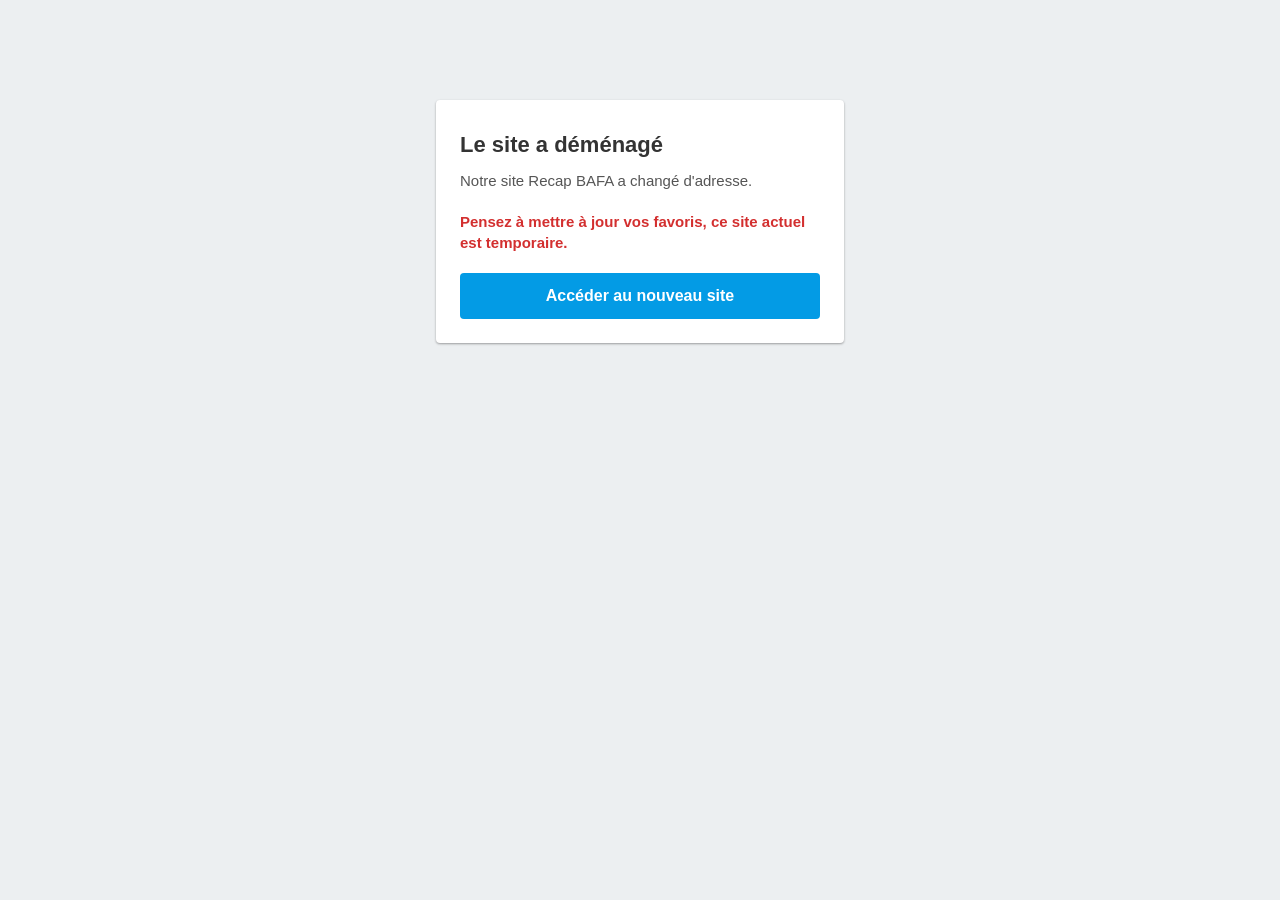
==== commit 317d991f: "mise en place page keeping" ====
--- a/index.html
+++ b/index.html
@@ -1,2128 +1,31 @@
 <!DOCTYPE html>
-<html lang="fr">
+<html>
+<head>
+    <meta charset="utf-8">
+    <meta name="viewport" content="width=device-width, initial-scale=1">
+    <link href="https://macollectiondebafa.web.app/assets/img/favicon.webp" rel="icon">
+    <title>Le site a déménagé</title>
 
-<head>
-  <meta charset="UTF-8">
-  <meta name="viewport" content="width=device-width, initial-scale=1.0">
-  <title>Récap BAFA & BAFD - Gérez votre carrière d'animateur</title>
+    <style media="screen">
+        body { background: #ECEFF1; color: rgba(0,0,0,0.87); font-family: Roboto, Helvetica, Arial, sans-serif; margin: 0; padding: 0; }
+        #message { background: white; max-width: 360px; margin: 100px auto 16px; padding: 32px 24px 24px; border-radius: 4px; box-shadow: 0 1px 3px rgba(0,0,0,0.12), 0 1px 2px rgba(0,0,0,0.24); }
+        #message h1 { font-size: 22px; font-weight: bold; color: rgba(0,0,0,0.8); margin: 0 0 12px; }
+        #message p { line-height: 140%; margin: 0 0 20px; font-size: 15px; color: #555; }
+        #message a { display: block; text-align: center; background: #039be5; text-decoration: none; color: white; padding: 14px; border-radius: 4px; font-weight: bold; }
+        @media (max-width: 600px) {
+            body, #message { margin-top: 0; background: white; box-shadow: none; }
+            body { border-top: 8px solid #039be5; }
+        }
+    </style>
+</head>
+<body>
 
-  <!-- SEO Meta Tags -->
-  <meta name="robots" content="index, follow, max-snippet:-1, max-image-preview:large, max-video-preview:-1">
-  <meta name="googlebot" content="index, follow, max-snippet:-1, max-image-preview:large, max-video-preview:-1">
-  <meta name="google-site-verification" content="8d80269a8469c6f5">
-  <meta name="description"
-    content="Récap BAFA & BAFD : La plateforme pour centraliser vos expériences d'animation, générer votre CV PDF et booster votre recrutement en colo ou ALSH.">
-  <link rel="canonical" href="https://macollectiondebafa.web.app/">
-
-  <!-- Open Graph / Facebook / LinkedIn -->
-  <meta property="og:type" content="website">
-  <meta property="og:url" content="https://macollectiondebafa.web.app/">
-  <meta property="og:title" content="Récap BAFA & BAFD - Votre parcours d'animation, simplifié">
-  <meta property="og:description" content="Générez votre CV d'animation en un clic et facilitez votre recrutement.">
-  <meta property="og:image" content="https://macollectiondebafa.web.app/assets/img/favicon.webp">
-
-  <!-- Twitter -->
-  <meta property="twitter:card" content="summary_large_image">
-  <meta property="twitter:url" content="https://macollectiondebafa.web.app/">
-  <meta property="twitter:title" content="Récap BAFA & BAFD">
-  <meta property="twitter:description" content="Centralisez vos expériences d'animateur et directeur.">
-  <meta property="twitter:image" content="https://macollectiondebafa.web.app/assets/img/favicon.webp">
-
-  <!-- Schema.org Structured Data (JSON-LD) -->
-  <script type="application/ld+json">
-  {
-    "@context": "https://schema.org",
-    "@graph": [
-      {
-        "@type": "WebSite",
-        "@id": "https://macollectiondebafa.web.app/#website",
-        "url": "https://macollectiondebafa.web.app/",
-        "name": "Récap BAFA & BAFD",
-        "description": "Plateforme pour centraliser vos expériences d'animation, générer votre CV PDF et booster votre recrutement en colo ou ALSH.",
-        "inLanguage": "fr-FR"
-      },
-      {
-        "@type": "WebApplication",
-        "@id": "https://macollectiondebafa.web.app/#webapp",
-        "url": "https://macollectiondebafa.web.app/",
-        "name": "Récap BAFA & BAFD",
-        "applicationCategory": "EducationalApplication",
-        "operatingSystem": "All",
-        "offers": {
-          "@type": "Offer",
-          "price": "0",
-          "priceCurrency": "EUR"
-        }
-      },
-      {
-        "@type": "FAQPage",
-        "@id": "https://macollectiondebafa.web.app/#faq",
-        "mainEntity": [
-          {
-            "@type": "Question",
-            "name": "Qu'est-ce que la plateforme Récap BAFA & BAFD ?",
-            "acceptedAnswer": {
-              "@type": "Answer",
-              "text": "Récap BAFA & BAFD est un outil gratuit conçu pour les animateurs et directeurs en Accueils Collectifs de Mineurs (ACM). Il permet de centraliser vos expériences en colonies de vacances, centres de loisirs (ALSH) ou scoutisme, de calculer vos statistiques et de générer un CV PDF prêt à l'emploi pour vos candidatures."
-            }
-          },
-          {
-            "@type": "Question",
-            "name": "L'utilisation de Récap BAFA est-elle gratuite ?",
-            "acceptedAnswer": {
-              "@type": "Answer",
-              "text": "Oui, la plateforme est entièrement gratuite, sans publicité et sans abonnement. Vous pouvez créer un compte, gérer votre parcours d'animation et exporter vos données sans aucun frais."
-            }
-          },
-          {
-            "@type": "Question",
-            "name": "Comment partager mon profil avec des directeurs ou recruteurs ?",
-            "acceptedAnswer": {
-              "@type": "Answer",
-              "text": "Une URL unique et sécurisée en lecture seule est générée pour chaque utilisateur. Vous pouvez l'ajouter sur votre CV, dans vos e-mails de candidature ou sur vos réseaux professionnels pour permettre aux recruteurs de consulter vos expériences et diplômes."
-            }
-          },
-          {
-            "@type": "Question",
-            "name": "Quels types de séjours et diplômes peut-on enregistrer ?",
-            "acceptedAnswer": {
-              "@type": "Answer",
-              "text": "Vous pouvez répertorier tous vos séjours en colos, accueils de loisirs périscolaires et extrascolaires, camps scouts, séjours adaptés et treks, ainsi que vos sessions de formation générale, stages pratiques et approfondissements BAFA ou BAFD."
-            }
-          },
-          {
-            "@type": "Question",
-            "name": "Peut-on exporter son récapitulatif au format PDF ?",
-            "acceptedAnswer": {
-              "@type": "Answer",
-              "text": "Oui, en un clic depuis votre tableau de bord, vous pouvez télécharger un récapitulatif PDF soigné de vos expériences et formations d'animation pour compléter vos dossiers de recrutement."
-            }
-          }
-        ]
-      }
-    ]
-  }
-  </script>
-
-  <link href="assets/img/favicon.webp" rel="icon">
-  <link rel="stylesheet" href="assets/css/style.css">
-  <link rel="stylesheet" href="assets/css/navbar.css">
-  <link rel="stylesheet" href="assets/css/settings-modal.css">
-  <link rel="stylesheet" href="assets/css/user-list.css">
-  <link rel="stylesheet" href="assets/css/toast.css">
-  <link rel="stylesheet" href="https://cdn.jsdelivr.net/npm/bootstrap-icons@1.11.1/font/bootstrap-icons.css">
-  <link rel="manifest" href="manifest.json">
-  <link href="https://fonts.googleapis.com/css2?family=Roboto:wght@400;700&display=swap" rel="stylesheet">
-
-  <style>
-    @media (max-width: 768px) {
-      #admin-stats-btn {
-        display: none !important;
-      }
-    }
-
-    /* Styles Section Comment ça marche */
-    .steps-grid {
-      display: grid;
-      grid-template-columns: 1fr;
-      gap: 20px;
-      margin: 30px auto;
-      max-width: 1000px;
-    }
-    @media (min-width: 768px) {
-      .steps-grid {
-        grid-template-columns: repeat(3, 1fr);
-      }
-    }
-    .step-card {
-      background: #ffffff;
-      border: 1px solid #eef2f6;
-      border-radius: 12px;
-      padding: 26px 20px;
-      text-align: center;
-      position: relative;
-      box-shadow: 0 4px 15px rgba(0, 0, 0, 0.04);
-      transition: transform 0.2s ease, box-shadow 0.2s ease;
-    }
-    .step-card:hover {
-      transform: translateY(-3px);
-      box-shadow: 0 8px 24px rgba(0, 0, 0, 0.08);
-    }
-    .step-badge {
-      width: 44px;
-      height: 44px;
-      line-height: 44px;
-      background: #f39c12;
-      color: #ffffff;
-      font-weight: 800;
-      font-size: 1.2rem;
-      border-radius: 50%;
-      margin: 0 auto 16px;
-      box-shadow: 0 4px 10px rgba(243, 156, 18, 0.3);
-    }
-    .step-card h3 {
-      font-size: 1.15rem;
-      color: #2c3e50;
-      margin-bottom: 10px;
-      font-weight: 700;
-    }
-    .step-card p {
-      font-size: 0.92rem;
-      color: #555555;
-      line-height: 1.55;
-      margin: 0;
-      text-align: center;
-    }
-
-    /* Styles Section FAQ */
-    .faq-container {
-      max-width: 900px;
-      margin: 30px auto 10px;
-      display: flex;
-      flex-direction: column;
-      gap: 14px;
-      text-align: left;
-    }
-    .faq-item {
-      background: #ffffff;
-      border: 1px solid #e5e9ef;
-      border-radius: 10px;
-      padding: 0;
-      overflow: hidden;
-      box-shadow: 0 2px 8px rgba(0, 0, 0, 0.03);
-      transition: border-color 0.2s ease, box-shadow 0.2s ease;
-    }
-    .faq-item[open] {
-      border-color: #50644c;
-      box-shadow: 0 4px 16px rgba(80, 100, 76, 0.1);
-    }
-    .faq-summary {
-      padding: 16px 20px;
-      font-weight: 700;
-      font-size: 1rem;
-      color: #2c3e50;
-      cursor: pointer;
-      display: flex;
-      justify-content: space-between;
-      align-items: center;
-      list-style: none;
-      user-select: none;
-    }
-    .faq-summary::-webkit-details-marker {
-      display: none;
-    }
-    .faq-summary i.bi-chevron-down {
-      transition: transform 0.25s ease;
-      color: #50644c;
-      font-size: 1.1rem;
-    }
-    .faq-item[open] .faq-summary i.bi-chevron-down {
-      transform: rotate(180deg);
-      color: #f39c12;
-    }
-    .faq-content {
-      padding: 0 20px 18px;
-      color: #4b5563;
-      font-size: 0.94rem;
-      line-height: 1.6;
-    }
-  </style>
-
-</head>
-
-<body>
-  <nav id="sticky-navbar">
-    <div class="nav-content" style="justify-content: space-between;">
-      <div style="color: white; font-weight: bold; font-size: 1.1rem; display: flex; align-items: center;">
-        <span class="nav-title-mobile"><i class="bi bi-rocket-takeoff-fill"></i> BAFA & BAFD</span>
-        <span id="desktop-nav-title" class="nav-title-desktop"><i class="bi bi-rocket-takeoff-fill"></i> Récapitulatif
-          d'Expériences BAFA &
-          BAFD</span>
-      </div>
-      <div id="navbar-auth-buttons" style="display: flex; gap: 10px; align-items: center;">
-        <div id="nav-auth-loader" class="auth-loading-spinner">
-          <i class="bi bi-arrow-repeat spin-icon"></i> <span>Vérification...</span>
-        </div>
-      </div>
-    </div>
-  </nav>
-
-  <div class="main-card">
-    <h1 id="hero-title" style="text-align: center;">
-      Votre parcours d'animation,<br>
-      <span style="color: #f39c12;">simplement.</span>
-    </h1>
-
-    <section>
-      <p style="text-align: center; max-width: 800px; margin: 0 auto 30px auto; line-height: 1.6;">
-        Bienvenue sur la plateforme collaborative de gestion de parcours d'animation.<br><br>
-        Après inscription (gratuite), vous disposez d’un tableau de bord personnel dans lequel vous pouvez renseigner
-        votre
-        parcours (expériences, formations, BAFA / BAFD).<br><br>
-        Une URL personnalisée est générée afin de partager votre URL avec des recruteurs, en consultation uniquement.
-      </p>
-
-      <!-- Boutons CTA Hero -->
-      <div class="hero-buttons-container">
-        <!-- Loader affiché pendant la réflexion/vérification de l'auth -->
-        <div id="hero-auth-loader" style="display: contents;">
-          <div class="btn-large btn-skeleton">
-            <i class="bi bi-arrow-repeat spin-icon"></i> <span>Vérification...</span>
-          </div>
-        </div>
-        <!-- Boutons si déconnecté -->
-        <div id="hero-auth-btns" style="display: none;">
-          <button onclick="showAuthModal('login')" class="btn-large btn-green">
-            <i class="bi bi-box-arrow-in-right"></i> Se connecter
-          </button>
-          <button onclick="showAuthModal('register')" class="btn-large btn-orange">
-            <i class="bi bi-rocket-takeoff"></i> Créer un compte
-          </button>
-        </div>
-        <!-- Bouton si connecté -->
-        <div id="hero-logged-btns" style="display: none;">
-          <button id="hero-dashboard-btn" class="btn-large btn-green">
-            <i class="bi bi-speedometer2"></i> Accéder à mon tableau de bord
-          </button>
-        </div>
-        <button onclick="openUserManual()" class="btn-large btn-dark">
-          <i class="bi bi-book"></i> Manuel d'utilisation
-        </button>
-      </div>
-
-      <!-- Cartes de fonctionnalités -->
-      <div id="features-grid">
-
-        <div class="feature-card"
-          style="background: white; padding: 25px; border-radius: 10px; box-shadow: 0 4px 6px rgba(0,0,0,0.05); text-align: center; transition: transform 0.2s;">
-          <div
-            style="background: #fff3cd; width: 60px; height: 60px; border-radius: 50%; display: flex; align-items: center; justify-content: center; margin: 0 auto 15px;">
-            <i class="bi bi-folder2-open" style="font-size: 1.8rem; color: #f39c12;"></i>
-          </div>
-          <h3 style="color: #333; margin-bottom: 10px; font-size: 1.2rem;">Centralisez</h3>
-          <p style="color: #666; font-size: 0.95rem;">Toutes vos colos, centres de loisirs et stages regroupés au même
-            endroit.</p>
-        </div>
-
-        <div class="feature-card"
-          style="background: white; padding: 25px; border-radius: 10px; box-shadow: 0 4px 6px rgba(0,0,0,0.05); text-align: center; transition: transform 0.2s;">
-          <div
-            style="background: #d4edda; width: 60px; height: 60px; border-radius: 50%; display: flex; align-items: center; justify-content: center; margin: 0 auto 15px;">
-            <i class="bi bi-share" style="font-size: 1.8rem; color: #50644c;"></i>
-          </div>
-          <h3 style="color: #333; margin-bottom: 10px; font-size: 1.2rem;">Partagez</h3>
-          <p style="color: #666; font-size: 0.95rem;">Votre profil accessible via une URL unique personnalisée et
-            sécurisée.</p>
-        </div>
-
-        <div class="feature-card"
-          style="background: white; padding: 25px; border-radius: 10px; box-shadow: 0 4px 6px rgba(0,0,0,0.05); text-align: center; transition: transform 0.2s;">
-          <div
-            style="background: #e2e3e5; width: 60px; height: 60px; border-radius: 50%; display: flex; align-items: center; justify-content: center; margin: 0 auto 15px;">
-            <i class="bi bi-bar-chart-fill" style="font-size: 1.8rem; color: #383d41;"></i>
-          </div>
-          <h3 style="color: #333; margin-bottom: 10px; font-size: 1.2rem;">Analysez</h3>
-          <p style="color: #666; font-size: 0.95rem;">Visualisez vos statistiques : jours travaillés, publics, tranches
-            d'âges...</p>
-        </div>
-
-        <div class="feature-card"
-          style="background: white; padding: 25px; border-radius: 10px; box-shadow: 0 4px 6px rgba(0,0,0,0.05); text-align: center; transition: transform 0.2s;">
-          <div
-            style="background: #cce5ff; width: 60px; height: 60px; border-radius: 50%; display: flex; align-items: center; justify-content: center; margin: 0 auto 15px;">
-            <i class="bi bi-phone-fill" style="font-size: 1.8rem; color: #004085;"></i>
-          </div>
-          <h3 style="color: #333; margin-bottom: 10px; font-size: 1.2rem;">Accédez</h3>
-          <p style="color: #666; font-size: 0.95rem;">Consultez vos données à tout moment, sur mobile, tablette ou
-            ordinateur.</p>
-        </div>
-
-        <div class="feature-card"
-          style="background: white; padding: 25px; border-radius: 10px; box-shadow: 0 4px 6px rgba(0,0,0,0.05); text-align: center; transition: transform 0.2s;">
-          <div
-            style="background: #f8d7da; width: 60px; height: 60px; border-radius: 50%; display: flex; align-items: center; justify-content: center; margin: 0 auto 15px;">
-            <i class="bi bi-people-fill" style="font-size: 1.8rem; color: #721c24;"></i>
-          </div>
-          <h3 style="color: #333; margin-bottom: 10px; font-size: 1.2rem;">Recrutez</h3>
-          <p style="color: #666; font-size: 0.95rem;">Compte directeur dédié pour rechercher et consulter les profils
-            publics des animateurs.</p>
-        </div>
-
-        <div class="feature-card"
-          style="background: white; padding: 25px; border-radius: 10px; box-shadow: 0 4px 6px rgba(0,0,0,0.05); text-align: center; transition: transform 0.2s;">
-          <div
-            style="background: #e2d9f3; width: 60px; height: 60px; border-radius: 50%; display: flex; align-items: center; justify-content: center; margin: 0 auto 15px;">
-            <i class="bi bi-globe2" style="font-size: 1.8rem; color: #512da8;"></i>
-          </div>
-          <h3 style="color: #333; margin-bottom: 10px; font-size: 1.2rem;">Diversité</h3>
-          <p style="color: #666; font-size: 0.95rem;">Gérez tout type de séjour : Centre de loisirs, Scoutisme, Colos ou
-            séjours de vacances...</p>
-        </div>
-
-        <div class="feature-card"
-          style="background: white; padding: 25px; border-radius: 10px; box-shadow: 0 4px 6px rgba(0,0,0,0.05); text-align: center; transition: transform 0.2s;">
-          <div
-            style="background: #d1ecf1; width: 60px; height: 60px; border-radius: 50%; display: flex; align-items: center; justify-content: center; margin: 0 auto 15px;">
-            <i class="bi bi-file-earmark-pdf-fill" style="font-size: 1.8rem; color: #0c5460;"></i>
-          </div>
-          <h3 style="color: #333; margin-bottom: 10px; font-size: 1.2rem;">Exportez</h3>
-          <p style="color: #666; font-size: 0.95rem;">Générations PDF de vos tableaux d'expériences et de formations
-            pour vos dossiers.</p>
-        </div>
-
-        <div class="feature-card"
-          style="background: white; padding: 25px; border-radius: 10px; box-shadow: 0 4px 6px rgba(0,0,0,0.05); text-align: center; transition: transform 0.2s;">
-          <div
-            style="background: #fff3cd; width: 60px; height: 60px; border-radius: 50%; display: flex; align-items: center; justify-content: center; margin: 0 auto 15px;">
-            <i class="bi bi-database-fill-check" style="font-size: 1.8rem; color: #856404;"></i>
-          </div>
-          <h3 style="color: #333; margin-bottom: 10px; font-size: 1.2rem;">Sauvegardez</h3>
-          <p style="color: #666; font-size: 0.95rem;">Importez et exportez l'intégralité de vos données en un clic pour
-            une sécurité totale.</p>
-        </div>
-      </div>
-
-      <!-- Section Guide : Comment ça marche ? -->
-      <section id="how-it-works-section" style="padding: 40px 15px; margin: 20px auto; max-width: 1100px;">
-        <h2 style="color: #2c3e50; font-size: 1.8rem; text-align: center; margin-bottom: 8px;">
-          <i class="bi bi-lightbulb-fill" style="color: #f39c12;"></i> Comment valoriser votre parcours d'animation ?
-        </h2>
-        <p style="text-align: center; color: #666; max-width: 750px; margin: 0 auto 30px auto; font-size: 1rem; line-height: 1.6;">
-          Que vous soyez animateur débutant, stagiaire BAFA, diplômé d'expérience ou directeur BAFD, la plateforme simplifie vos candidatures en 3 étapes clés.
-        </p>
-
-        <div class="steps-grid">
-          <div class="step-card">
-            <div class="step-badge">1</div>
-            <h3>Créez votre compte gratuit</h3>
-            <p>
-              Inscrivez-vous en 30 secondes via votre e-mail ou compte Google. Votre espace sécurisé est immédiatement prêt à l'emploi, 100% gratuit et sans publicité.
-            </p>
-          </div>
-
-          <div class="step-card">
-            <div class="step-badge">2</div>
-            <h3>Ajoutez vos expériences</h3>
-            <p>
-              Renseignez vos colonies de vacances, accueils de loisirs (ALSH), camps scouts ou séjours adaptés. Vos dates, durées et logos d'organismes sont calculés automatiquement.
-            </p>
-          </div>
-
-          <div class="step-card">
-            <div class="step-badge">3</div>
-            <h3>Partagez & Recrutez</h3>
-            <p>
-              Transmettez votre lien sécurisé aux directeurs ou téléchargez votre CV d'animation PDF complet pour postuler rapidement auprès des organisateurs.
-            </p>
-          </div>
-        </div>
-      </section>
-
-      <!-- Section FAQ (Foire Aux Questions) -->
-      <section id="faq-section" style="padding: 30px 15px 40px; margin: 0 auto; max-width: 950px;">
-        <h2 style="color: #2c3e50; font-size: 1.8rem; text-align: center; margin-bottom: 8px;">
-          <i class="bi bi-question-circle-fill" style="color: #50644c;"></i> Foire Aux Questions (FAQ)
-        </h2>
-        <p style="text-align: center; color: #666; max-width: 750px; margin: 0 auto 25px auto; font-size: 0.98rem;">
-          Toutes les réponses à vos questions sur la gestion de votre parcours BAFA et le partage de votre profil.
-        </p>
-
-        <div class="faq-container">
-          <details class="faq-item">
-            <summary class="faq-summary">
-              <span>Qu'est-ce que la plateforme Récap BAFA & BAFD ?</span>
-              <i class="bi bi-chevron-down"></i>
-            </summary>
-            <div class="faq-content">
-              Récap BAFA & BAFD est une plateforme web conçue par des acteurs de l'animation socioculturelle pour centraliser vos expériences d'animation (séjours de vacances, accueils de loisirs ALSH, périscolaire, séjours adaptés, scoutisme). Elle calcule automatiquement vos statistiques d'encadrement et génère un portfolio numérique ainsi qu'un export PDF prêt pour vos entretiens d'embauche.
-            </div>
-          </details>
-
-          <details class="faq-item">
-            <summary class="faq-summary">
-              <span>L'utilisation du site est-elle entièrement gratuite ?</span>
-              <i class="bi bi-chevron-down"></i>
-            </summary>
-            <div class="faq-content">
-              Oui, la plateforme est 100% bénévole, gratuite et sans aucune publicité. Vous pouvez créer un compte, ajouter vos séjours en illimité, générer vos exports et partager votre profil sans aucun frais ni abonnement.
-            </div>
-          </details>
-
-          <details class="faq-item">
-            <summary class="faq-summary">
-              <span>Comment partager mon profil avec des directeurs ou organisateurs ?</span>
-              <i class="bi bi-chevron-down"></i>
-            </summary>
-            <div class="faq-content">
-              Votre tableau de bord génère une URL personnalisée en lecture seule. Vous pouvez la coller sur votre CV papier/PDF, l'envoyer par e-mail ou sur vos réseaux. Les recruteurs accèdent instantanément à une vue claire, ordonnée et visuelle de vos séjours passés.
-            </div>
-          </details>
-
-          <details class="faq-item">
-            <summary class="faq-summary">
-              <span>Quels types de séjours et diplômes peut-on enregistrer ?</span>
-              <i class="bi bi-chevron-down"></i>
-            </summary>
-            <div class="faq-content">
-              Vous pouvez répertorier l'ensemble des Accueils Collectifs de Mineurs (ACM) : séjours de vacances (colonies), accueils de loisirs extrascolaires et périscolaires, camps scouts, séjours adaptés, séjours itinérants ou à l'étranger. Vous pouvez également consigner vos formations : session générale, stage pratique et approfondissement BAFA / BAFD, PSC1, surveillant de baignade, etc.
-            </div>
-          </details>
-
-          <details class="faq-item">
-            <summary class="faq-summary">
-              <span>Puis-je exporter mon récapitulatif au format PDF ?</span>
-              <i class="bi bi-chevron-down"></i>
-            </summary>
-            <div class="faq-content">
-              Oui, depuis votre tableau de bord, vous disposez d'un bouton d'export PDF en un clic. Votre parcours est mis en page proprement avec logos, dates, tranches d'âge et fonctions occupées, idéal pour compléter un dossier de candidature.
-            </div>
-          </details>
-
-          <details class="faq-item">
-            <summary class="faq-summary">
-              <span>Mes données personnelles sont-elles protégées ?</span>
-              <i class="bi bi-chevron-down"></i>
-            </summary>
-            <div class="faq-content">
-              Vos informations sont stockées sur l'infrastructure sécurisée de Firebase (Google) avec chiffrement complet. Vous gardez la maîtrise de la visibilité de votre profil (Public, Discret ou Privé). Vos données ne sont jamais vendues ni utilisées à des fins commerciales, et vous pouvez les exporter ou supprimer votre compte en toute autonomie (conformité RGPD).
-            </div>
-          </details>
-        </div>
-      </section>
-
-      <!-- Section Admin : Demandes d'accès Directeur -->
-      <section id="admin-director-requests-section"
-        style="display: none; padding: 20px; border-top: 2px solid #eee; background: #fff5f5;">
-        <h2 style="color: #c0392b; margin-bottom: 20px; text-align: center;">
-          <i class="bi bi-shield-lock"></i> Demandes d'accès Directeur
-        </h2>
-        <div style="overflow-x: auto; max-width: 900px; margin: 0 auto;">
-          <table
-            style="width: 100%; min-width: 600px; border-collapse: collapse; background: white; border-radius: 8px; overflow: hidden; box-shadow: 0 2px 8px rgba(0,0,0,0.1);">
-            <thead>
-              <tr style="background: #e74c3c; color: white;">
-                <th style="padding: 12px; text-align: left;">Nom</th>
-                <th style="padding: 12px; text-align: left;">Prénom</th>
-                <th style="padding: 12px; text-align: left;">Email / ID</th>
-                <th style="padding: 12px; text-align: left;">Date</th>
-                <th style="padding: 12px; text-align: center;">Actions</th>
-              </tr>
-            </thead>
-            <tbody id="director-requests-table-body">
-              <!-- Rempli par JS -->
-            </tbody>
-          </table>
-          <p id="no-requests-msg"
-            style="text-align: center; color: #666; font-style: italic; padding: 20px; display: none;">Aucune demande en
-            attente.</p>
-        </div>
-      </section>
-
-      <button id="request-director-btn" onclick="openDirectorRequestModal()" class="admin-btn director-request-btn"
-        style="display: none;">
-        <i class="bi bi-shield-lock-fill"></i> Demander un accès directeur
-      </button>
-      <p id="director-request-msg"
-        style="display: none; color: #e67e22; font-style: italic; font-size: 0.9rem; max-width: 600px; margin: 0 auto 20px; text-align: center;">
-        Votre demande de compte directeur est en attente de validation. Si celle-ci est acceptée vous verrez votre
-        nouvelle section visible sur cette page. Si c'est refusé vous retrouverez ce bouton visible avec une nouvelle
-        demande possible (aucun message ne vous sera transmis pour vous dire si c'est accepté ou non).
-      </p>
-
-      <!-- Section Recherche Profil (Rechercher un animateur) -->
-      <section id="search-section" style="text-align: center; padding: 40px 20px;">
-        <h2 style="color: #333; margin-bottom: 10px;"><i class="bi bi-search"></i> Rechercher un animateur</h2>
-        <p style="color: #666; margin-bottom: 25px;">Recherchez un animateur ci-dessous. S’il est inscrit sur la
-          plateforme et selon ses paramètres de confidentialité, vous pourrez accéder à son lien personnalisé et
-          découvrir son parcours d’animation. Consultez le profil fictif de <i>Joe Doe</i> pour explorer les
-          fonctionnalités de l’application.</p>
-
-        <form class="search-form" onsubmit="event.preventDefault(); searchProfile();"
-          style="display: flex; gap: 10px; justify-content: center; flex-wrap: wrap; max-width: 500px; margin: 0 auto;">
-          <input type="text" id="search-firstname" placeholder="Prénom (ex: Joe)" class="search-input"
-            autocomplete="given-name"
-            style="padding: 12px; border: 1px solid #ddd; border-radius: 6px; flex: 1; min-width: 150px;">
-          <input type="text" id="search-lastname" placeholder="Nom (ex: Doe)" class="search-input"
-            autocomplete="family-name"
-            style="padding: 12px; border: 1px solid #ddd; border-radius: 6px; flex: 1; min-width: 150px;">
-          <button type="submit" class="btn-green"
-            style="padding: 12px 25px; border: none; border-radius: 6px; cursor: pointer; color: white; font-weight: bold; background: #50644c; white-space: nowrap;">
-            Rechercher
-          </button>
-        </form>
-
-        <div id="search-results" style="display: none; margin-top: 30px; min-height: 20px;"></div>
-      </section>
-
-      <!-- Section directeur (Explorer les profils publics) -->
-      <section id="user-list-section" class="director-section-card" style="display: none;">
-        <div class="director-section-header">
-          <div class="director-badge">
-            <i class="bi bi-shield-check"></i> Espace Recrutement Directeur
-          </div>
-          <h2><i class="bi bi-people-fill" style="color: #50644c;"></i> Explorer les profils publics d'animateurs</h2>
-          <p class="director-subtitle">
-            Consultez les parcours d'animation et découvrez les profils partagés par les animateurs et animatrices inscrits sur la plateforme.
-          </p>
-          <div class="director-filter-box">
-            <i class="bi bi-search director-filter-icon"></i>
-            <input type="text" id="director-quick-filter" class="director-filter-input" placeholder="Filtrer les profils par prénom, nom ou email..."
-              oninput="filterPublicUsers(this.value)">
-          </div>
-          <div id="director-relinquish-container" style="margin-top: 14px;">
-            <button type="button" onclick="relinquishDirectorRole()" 
-              style="background: transparent; border: 1px dashed #d97706; color: #b45309; font-size: 0.78rem; font-weight: 600; padding: 5px 14px; border-radius: 20px; cursor: pointer; display: inline-flex; align-items: center; gap: 6px; transition: all 0.2s ease;"
-              onmouseover="this.style.background='#fef3c7'; this.style.color='#92400e';"
-              onmouseout="this.style.background='transparent'; this.style.color='#b45309';">
-              <i class="bi bi-person-dash"></i> Renoncer au statut Directeur (repasser Animateur)
-            </button>
-          </div>
-        </div>
-
-        <div id="user-list-container" class="user-list-grid">
-          <!-- Rempli par JS -->
-        </div>
-
-        <div id="pagination-controls" class="pagination-container" style="display: none;">
-          <button id="prev-page" class="pagination-btn" onclick="changePage(-1)">
-            <i class="bi bi-chevron-left"></i> Précédent
-          </button>
-          <span id="page-info" class="pagination-info">Page 1 / 1</span>
-          <button id="next-page" class="pagination-btn" onclick="changePage(1)">
-            Suivant <i class="bi bi-chevron-right"></i>
-          </button>
-        </div>
-      </section>
-
-      <!-- Section Nouveautés & Mises à jour -->
-      <section id="changelog-wrapper-section" style="padding: 30px 15px 40px; margin: 40px auto 10px; max-width: 950px; border-top: 1px dashed #d1d5db;">
-        <h2 style="color: #2c3e50; font-size: 1.6rem; text-align: center; margin-bottom: 8px;">
-          <i class="bi bi-clock-history" style="color: #f39c12;"></i> Nouveautés & Évolutions de la plateforme
-        </h2>
-        <p style="text-align: center; color: #666; max-width: 700px; margin: 0 auto 25px auto; font-size: 0.95rem;">
-          La plateforme Récap BAFA & BAFD évolue en continu grâce aux retours des animateurs et directeurs.
-        </p>
-
-        <div id="whats-new-section" style="max-width: 850px; margin: 0 auto; text-align: left;">
-
-          <!-- v21 : Octobre 2026 -->
-          <div
-            style="background: #fff9eb; border-left: 5px solid #f39c12; padding: 20px 30px; border-radius: 0 12px 12px 0; box-shadow: 0 4px 20px rgba(0,0,0,0.06);">
-            <div
-              style="display: flex; align-items: center; justify-content: space-between; flex-wrap: wrap; gap: 8px; margin-bottom: 14px;">
-              <h3
-                style="color: #d35400; margin: 0; font-size: 1.15rem; display: flex; align-items: center; gap: 10px; font-weight: 700;">
-                Dernière version : <i>Octobre 2026</i>
-              </h3>
-              <span
-                style="background: #f39c12; color: white; font-size: 0.7rem; font-weight: 700; padding: 3px 10px; border-radius: 20px; letter-spacing: 0.5px;">VERSION
-                ACTUELLE</span>
-            </div>
-            <div style="display: flex; flex-direction: column; gap: 9px;">
-
-              <div
-                style="display: flex; align-items: flex-start; gap: 10px; color: #444; font-size: 0.95rem; line-height: 1.5;">
-                <i class="bi bi-check2-circle" style="color: #27ae60; margin-top: 3px; flex-shrink: 0;"></i>
-                <span><strong>Notifications Toasters :</strong> alertes interactives et retours visuels instantanés (succès, erreur, avertissement) lors de chaque action utilisateur (création, modification, suppression, sauvegarde de profil, export, copie de lien).</span>
-              </div>
-
-              <div
-                style="display: flex; align-items: flex-start; gap: 10px; color: #444; font-size: 0.95rem; line-height: 1.5;">
-                <i class="bi bi-check2-circle" style="color: #27ae60; margin-top: 3px; flex-shrink: 0;"></i>
-                <span><strong>Nouveau champ Google Drive :</strong> ajout d'un champ facultatif (lien ou clé de dossier) pour vos séjours et formations avec bouton d'accès direct dans la modale de détail (champ privé, visible exclusivement par vous lorsque vous êtes connecté sur votre propre page).</span>
-              </div>
-
-            </div>
-          </div>
-
-          <!-- Conteneur des versions précédentes (empilées, révélées une par une) -->
-          <div id="changelog-history" style="margin-top: 0;">
-
-            <!-- v20 : Septembre 2026 -->
-            <div class="changelog-entry" id="cl-sept2026"
-              style="display: none; border-left: 5px solid #6366f1; background: #eef2ff; padding: 14px 30px; border-radius: 0 8px 8px 0; margin-top: 4px; box-shadow: 0 2px 8px rgba(99, 102, 241, 0.12);">
-              <p
-                style="margin: 0 0 8px 0; font-size: 0.78rem; color: #4338ca; font-weight: 700; letter-spacing: 0.5px; text-transform: uppercase;">
-                Septembre 2026</p>
-              <div style="display: flex; flex-direction: column; gap: 6px;">
-                <div
-                  style="display: flex; align-items: flex-start; gap: 8px; color: #555; font-size: 0.9rem; line-height: 1.5;">
-                  <i class="bi bi-check2-circle" style="color: #6366f1; flex-shrink: 0; margin-top: 2px;"></i>
-                  <span><strong>Section statistiques repensée :</strong> Cartes compteurs dynamiques & nouveaux graphiques.</span>
-                </div>
-                <div
-                  style="display: flex; align-items: flex-start; gap: 8px; color: #555; font-size: 0.9rem; line-height: 1.5;">
-                  <i class="bi bi-check2-circle" style="color: #6366f1; flex-shrink: 0; margin-top: 2px;"></i>
-                  <span><strong>Icônes et titres repensés :</strong> une vingtaine d'icônes pour illustrer vos tableaux et des titres de sections clarifiés.</span>
-                </div>
-                <div
-                  style="display: flex; align-items: flex-start; gap: 8px; color: #555; font-size: 0.9rem; line-height: 1.5;">
-                  <i class="bi bi-check2-circle" style="color: #6366f1; flex-shrink: 0; margin-top: 2px;"></i>
-                  <span><strong>En-tête fixe au scroll :</strong> L'en-tête du tableau vous suit lors du défilement (paramétrable dans vos options).</span>
-                </div>
-                <div
-                  style="display: flex; align-items: flex-start; gap: 8px; color: #555; font-size: 0.9rem; line-height: 1.5;">
-                  <i class="bi bi-check2-circle" style="color: #6366f1; flex-shrink: 0; margin-top: 2px;"></i>
-                  <span><strong>Couleurs par tranche d'âge :</strong> Badges automatiques selon le public (petite enfance, enfance, ados, adultes).</span>
-                </div>
-              </div>
-            </div>
-
-            <!-- v19 : Août 2026 -->
-            <div class="changelog-entry" id="cl-aout2026"
-              style="display: none; border-left: 5px solid #8b5cf6; background: #f5f3ff; padding: 14px 30px; border-radius: 0 8px 8px 0; margin-top: 4px; box-shadow: 0 2px 8px rgba(139, 92, 246, 0.12);">
-              <p
-                style="margin: 0 0 8px 0; font-size: 0.78rem; color: #7c3aed; font-weight: 700; letter-spacing: 0.5px; text-transform: uppercase;">
-                Août 2026</p>
-              <div style="display: flex; flex-direction: column; gap: 6px;">
-                <div
-                  style="display: flex; align-items: flex-start; gap: 8px; color: #555; font-size: 0.9rem; line-height: 1.5;">
-                  <i class="bi bi-check2-circle" style="color: #8b5cf6; flex-shrink: 0; margin-top: 2px;"></i>
-                  <span><strong>Chargement fluide :</strong> indicateur de session pour supprimer les sauts d'affichage au démarrage.</span>
-                </div>
-              </div>
-            </div>
-
-            <!-- v18 : Juin 2026 -->
-            <div class="changelog-entry" id="cl-juin2026"
-              style="display: none; border-left: 5px solid #0284c7; background: #f0f9ff; padding: 14px 30px; border-radius: 0 8px 8px 0; margin-top: 4px; box-shadow: 0 2px 8px rgba(2, 132, 199, 0.12);">
-              <p
-                style="margin: 0 0 8px 0; font-size: 0.78rem; color: #0284c7; font-weight: 700; letter-spacing: 0.5px; text-transform: uppercase;">
-                Juin 2026</p>
-              <div style="display: flex; flex-direction: column; gap: 6px;">
-                <div
-                  style="display: flex; align-items: flex-start; gap: 8px; color: #555; font-size: 0.9rem; line-height: 1.5;">
-                  <i class="bi bi-check2-circle" style="color: #0284c7; flex-shrink: 0; margin-top: 2px;"></i>
-                  <span><strong>Statut temporel dynamique (j-XX / j+XX) :</strong> la modale de détail d'une colo ou formation affiche désormais en temps réel son statut (<i>j-XX</i> vert, <i>en cours</i> bleu, <i>j+XX</i> rouge).</span>
-                </div>
-              </div>
-            </div>
-
-            <!-- v17 : Mai 2026 -->
-            <div class="changelog-entry" id="cl-mai2026"
-              style="display: none; border-left: 5px solid #0d9488; background: #f0fdfa; padding: 14px 30px; border-radius: 0 8px 8px 0; margin-top: 4px; box-shadow: 0 2px 8px rgba(13, 148, 136, 0.12);">
-              <p
-                style="margin: 0 0 8px 0; font-size: 0.78rem; color: #0d9488; font-weight: 700; letter-spacing: 0.5px; text-transform: uppercase;">
-                Mai 2026</p>
-              <div style="display: flex; flex-direction: column; gap: 6px;">
-                <div
-                  style="display: flex; align-items: flex-start; gap: 8px; color: #555; font-size: 0.9rem; line-height: 1.5;">
-                  <i class="bi bi-check2-circle" style="color: #0d9488; flex-shrink: 0; margin-top: 2px;"></i>
-                  <span><strong>Fenêtre de détail :</strong> cliquez sur le numéro d'une ligne pour ouvrir une modale récapitulative complète.</span>
-                </div>
-                <div
-                  style="display: flex; align-items: flex-start; gap: 8px; color: #555; font-size: 0.9rem; line-height: 1.5;">
-                  <i class="bi bi-check2-circle" style="color: #0d9488; flex-shrink: 0; margin-top: 2px;"></i>
-                  <span><strong>Enrichissement du scoutisme :</strong> davantage d'organismes de scoutisme ajoutés (EEDF, EEIF...).</span>
-                </div>
-                <div
-                  style="display: flex; align-items: flex-start; gap: 8px; color: #555; font-size: 0.9rem; line-height: 1.5;">
-                  <i class="bi bi-check2-circle" style="color: #0d9488; flex-shrink: 0; margin-top: 2px;"></i>
-                  <span><strong>Champ Comité d'Entreprise :</strong> nouveau champ optionnel pour préciser le CE/CSE organisateur de vos colos.</span>
-                </div>
-                <div
-                  style="display: flex; align-items: flex-start; gap: 8px; color: #555; font-size: 0.9rem; line-height: 1.5;">
-                  <i class="bi bi-check2-circle" style="color: #0d9488; flex-shrink: 0; margin-top: 2px;"></i>
-                  <span><strong>Export image JPG :</strong> nouveau bouton pour générer une image (.jpg) haute qualité de vos tableaux.</span>
-                </div>
-                <div
-                  style="display: flex; align-items: flex-start; gap: 8px; color: #555; font-size: 0.9rem; line-height: 1.5;">
-                  <i class="bi bi-check2-circle" style="color: #0d9488; flex-shrink: 0; margin-top: 2px;"></i>
-                  <span><strong>Manuel utilisateur :</strong> design graphique de la modale entièrement retravaillé.</span>
-                </div>
-              </div>
-            </div>
-
-            <!-- v16 : Avril 2026 -->
-            <div class="changelog-entry" id="cl-avr2026"
-              style="display: none; border-left: 5px solid #db2777; background: #fdf2f8; padding: 14px 30px; border-radius: 0 8px 8px 0; margin-top: 4px; box-shadow: 0 2px 8px rgba(219, 39, 119, 0.12);">
-              <p
-                style="margin: 0 0 8px 0; font-size: 0.78rem; color: #db2777; font-weight: 700; letter-spacing: 0.5px; text-transform: uppercase;">
-                Avril 2026</p>
-              <div style="display: flex; flex-direction: column; gap: 6px;">
-                <div
-                  style="display: flex; align-items: flex-start; gap: 8px; color: #555; font-size: 0.9rem; line-height: 1.5;">
-                  <i class="bi bi-check2-circle" style="color: #db2777; flex-shrink: 0; margin-top: 2px;"></i>
-                  <span><strong>Nouveau type &laquo;&nbsp;Périscolaire&nbsp;&raquo; :</strong> ajoutez vos expériences en accueil périscolaire.</span>
-                </div>
-                <div
-                  style="display: flex; align-items: flex-start; gap: 8px; color: #555; font-size: 0.9rem; line-height: 1.5;">
-                  <i class="bi bi-check2-circle" style="color: #db2777; flex-shrink: 0; margin-top: 2px;"></i>
-                  <span><strong>Date améliorée :</strong> saisie de date de début et de fin.</span>
-                </div>
-                <div
-                  style="display: flex; align-items: flex-start; gap: 8px; color: #555; font-size: 0.9rem; line-height: 1.5;">
-                  <i class="bi bi-check2-circle" style="color: #db2777; flex-shrink: 0; margin-top: 2px;"></i>
-                  <span><strong>Confidentialité & Badges :</strong> bandeau récapitulatif des accès et badges animés (Futur, En cours, Nouveau).</span>
-                </div>
-              </div>
-            </div>
-
-            <!-- v15 : Mars 2026 -->
-            <div class="changelog-entry" id="cl-mar2026"
-              style="display: none; border-left: 5px solid #10b981; background: #ecfdf5; padding: 14px 30px; border-radius: 0 8px 8px 0; margin-top: 4px; box-shadow: 0 2px 8px rgba(16, 185, 129, 0.12);">
-              <p
-                style="margin: 0 0 8px 0; font-size: 0.78rem; color: #059669; font-weight: 700; letter-spacing: 0.5px; text-transform: uppercase;">
-                Mars 2026</p>
-              <div style="display: flex; flex-direction: column; gap: 6px;">
-                <div
-                  style="display: flex; align-items: flex-start; gap: 8px; color: #555; font-size: 0.9rem; line-height: 1.5;">
-                  <i class="bi bi-check2-circle" style="color: #10b981; flex-shrink: 0; margin-top: 2px;"></i>
-                  <span><strong>Enrichissement des organismes :</strong> une liste plus large d'organismes de formation est désormais disponible.</span>
-                </div>
-                <div
-                  style="display: flex; align-items: flex-start; gap: 8px; color: #555; font-size: 0.9rem; line-height: 1.5;">
-                  <i class="bi bi-check2-circle" style="color: #10b981; flex-shrink: 0; margin-top: 2px;"></i>
-                  <span><strong>Mot de passe oublié :</strong> réinitialisez votre mot de passe sans être connecté.</span>
-                </div>
-                <div
-                  style="display: flex; align-items: flex-start; gap: 8px; color: #555; font-size: 0.9rem; line-height: 1.5;">
-                  <i class="bi bi-check2-circle" style="color: #10b981; flex-shrink: 0; margin-top: 2px;"></i>
-                  <span><strong>Liste déroulante des lieux :</strong> à partir de 3 caractères, une liste déroulante vous propose des lieux correspondants.</span>
-                </div>
-              </div>
-            </div>
-
-            <!-- v14 : Février 2026 -->
-            <div class="changelog-entry" id="cl-fev2026"
-              style="display: none; border-left: 5px solid #ef4444; background: #fef2f2; padding: 14px 30px; border-radius: 0 8px 8px 0; margin-top: 4px; box-shadow: 0 2px 8px rgba(239, 68, 68, 0.12);">
-              <p
-                style="margin: 0 0 8px 0; font-size: 0.78rem; color: #dc2626; font-weight: 700; letter-spacing: 0.5px; text-transform: uppercase;">
-                Février 2026</p>
-              <div style="display: flex; flex-direction: column; gap: 6px;">
-                <div
-                  style="display: flex; align-items: flex-start; gap: 8px; color: #555; font-size: 0.9rem; line-height: 1.5;">
-                  <i class="bi bi-check2-circle" style="color: #ef4444; flex-shrink: 0; margin-top: 2px;"></i>
-                  <span><strong>Gestion photo de profil :</strong> personnalisez votre espace avec votre propre image.</span>
-                </div>
-                <div
-                  style="display: flex; align-items: flex-start; gap: 8px; color: #555; font-size: 0.9rem; line-height: 1.5;">
-                  <i class="bi bi-check2-circle" style="color: #ef4444; flex-shrink: 0; margin-top: 2px;"></i>
-                  <span><strong>Connexion Google :</strong> connectez-vous désormais directement via votre compte Google.</span>
-                </div>
-                <div
-                  style="display: flex; align-items: flex-start; gap: 8px; color: #555; font-size: 0.9rem; line-height: 1.5;">
-                  <i class="bi bi-check2-circle" style="color: #ef4444; flex-shrink: 0; margin-top: 2px;"></i>
-                  <span><strong>Génération PDF :</strong> téléchargez tout votre parcours en un seul clic.</span>
-                </div>
-              </div>
-            </div>
-
-            <!-- v13 : Janvier 2026 -->
-            <div class="changelog-entry" id="cl-jan2026"
-              style="display: none; border-left: 5px solid #3b82f6; background: #eff6ff; padding: 14px 30px; border-radius: 0 8px 8px 0; margin-top: 4px; box-shadow: 0 2px 8px rgba(59,130,246,0.1);">
-              <p
-                style="margin: 0 0 8px 0; font-size: 0.78rem; color: #2563eb; font-weight: 700; letter-spacing: 0.5px; text-transform: uppercase;">
-                Janvier 2026</p>
-              <div style="display: flex; flex-direction: column; gap: 6px;">
-                <div
-                  style="display: flex; align-items: flex-start; gap: 8px; color: #555; font-size: 0.9rem; line-height: 1.5;">
-                  <i class="bi bi-check2-circle" style="color: #3b82f6; flex-shrink: 0; margin-top: 2px;"></i>
-                  <span><strong>Ouverture des comptes publics :</strong> chacun peut créer son propre espace.</span>
-                </div>
-                <div
-                  style="display: flex; align-items: flex-start; gap: 8px; color: #555; font-size: 0.9rem; line-height: 1.5;">
-                  <i class="bi bi-check2-circle" style="color: #3b82f6; flex-shrink: 0; margin-top: 2px;"></i>
-                  <span><strong>Colos itinérantes :</strong> gestion des séjours multi-lieux.</span>
-                </div>
-              </div>
-            </div>
-
-            <!-- v12 : Novembre 2025 -->
-            <div class="changelog-entry" id="cl-nov2025"
-              style="display: none; border-left: 5px solid #a855f7; background: #faf5ff; padding: 14px 30px; border-radius: 0 8px 8px 0; margin-top: 4px; box-shadow: 0 2px 8px rgba(168, 85, 247, 0.1);">
-              <p
-                style="margin: 0 0 8px 0; font-size: 0.78rem; color: #9333ea; font-weight: 700; letter-spacing: 0.5px; text-transform: uppercase;">
-                Novembre 2025</p>
-              <div
-                style="display: flex; align-items: flex-start; gap: 8px; color: #555; font-size: 0.9rem; line-height: 1.5;">
-                <i class="bi bi-check2-circle" style="color: #a855f7; flex-shrink: 0; margin-top: 2px;"></i>
-                <span><strong>Système de connexion :</strong> mise en place du moyen de connexion utilisateur.</span>
-              </div>
-            </div>
-
-            <!-- v11 : Octobre 2025 -->
-            <div class="changelog-entry" id="cl-oct2025"
-              style="display: none; border-left: 5px solid #14b8a6; background: #f0fdfa; padding: 14px 30px; border-radius: 0 8px 8px 0; margin-top: 4px; box-shadow: 0 2px 8px rgba(20,184,166,0.1);">
-              <p
-                style="margin: 0 0 8px 0; font-size: 0.78rem; color: #0d9488; font-weight: 700; letter-spacing: 0.5px; text-transform: uppercase;">
-                Octobre 2025</p>
-              <div
-                style="display: flex; align-items: flex-start; gap: 8px; color: #555; font-size: 0.9rem; line-height: 1.5;">
-                <i class="bi bi-check2-circle" style="color: #14b8a6; flex-shrink: 0; margin-top: 2px;"></i>
-                <span><strong>Responsive mobile :</strong> l'interface s'adapte désormais aux écrans de téléphone.</span>
-              </div>
-            </div>
-
-            <!-- v10 : Juillet 2025 -->
-            <div class="changelog-entry" id="cl-jul2025"
-              style="display: none; border-left: 5px solid #f59e0b; background: #fffbeb; padding: 14px 30px; border-radius: 0 8px 8px 0; margin-top: 4px; box-shadow: 0 2px 8px rgba(245,158,11,0.1);">
-              <p
-                style="margin: 0 0 8px 0; font-size: 0.78rem; color: #d97706; font-weight: 700; letter-spacing: 0.5px; text-transform: uppercase;">
-                Juillet 2025</p>
-              <div style="display: flex; flex-direction: column; gap: 6px;">
-                <div
-                  style="display: flex; align-items: flex-start; gap: 8px; color: #555; font-size: 0.9rem; line-height: 1.5;">
-                  <i class="bi bi-check2-circle" style="color: #f59e0b; flex-shrink: 0; margin-top: 2px;"></i>
-                  <span><strong>Graphiques :</strong> ajout de graphiques dans la section Statistiques.</span>
-                </div>
-                <div
-                  style="display: flex; align-items: flex-start; gap: 8px; color: #555; font-size: 0.9rem; line-height: 1.5;">
-                  <i class="bi bi-check2-circle" style="color: #f59e0b; flex-shrink: 0; margin-top: 2px;"></i>
-                  <span><strong>Nouvelles colonnes :</strong> nombre de jeunes encadrés et logo de l'organisme.</span>
-                </div>
-              </div>
-            </div>
-
-            <!-- v9 : Mars 2025 -->
-            <div class="changelog-entry" id="cl-mar2025"
-              style="display: none; border-left: 5px solid #f43f5e; background: #fff1f2; padding: 14px 30px; border-radius: 0 8px 8px 0; margin-top: 4px; box-shadow: 0 2px 8px rgba(244, 63, 94, 0.1);">
-              <p
-                style="margin: 0 0 8px 0; font-size: 0.78rem; color: #e11d48; font-weight: 700; letter-spacing: 0.5px; text-transform: uppercase;">
-                Mars 2025</p>
-              <div
-                style="display: flex; align-items: flex-start; gap: 8px; color: #555; font-size: 0.9rem; line-height: 1.5;">
-                <i class="bi bi-check2-circle" style="color: #f43f5e; flex-shrink: 0; margin-top: 2px;"></i>
-                <span><strong>Barre de recherche :</strong> filtrez vos expériences et formations.</span>
-              </div>
-            </div>
-
-            <!-- v8 : Février 2025 -->
-            <div class="changelog-entry" id="cl-feb2025"
-              style="display: none; border-left: 5px solid #f97316; background: #fff7ed; padding: 14px 30px; border-radius: 0 8px 8px 0; margin-top: 4px; box-shadow: 0 2px 8px rgba(249,115,22,0.1);">
-              <p
-                style="margin: 0 0 8px 0; font-size: 0.78rem; color: #ea580c; font-weight: 700; letter-spacing: 0.5px; text-transform: uppercase;">
-                Février 2025</p>
-              <div style="display: flex; flex-direction: column; gap: 6px;">
-                <div
-                  style="display: flex; align-items: flex-start; gap: 8px; color: #555; font-size: 0.9rem; line-height: 1.5;">
-                  <i class="bi bi-check2-circle" style="color: #f97316; flex-shrink: 0; margin-top: 2px;"></i>
-                  <span><strong>Tableau des formations :</strong> nouvelle section dédiée à vos formations BAFA/BAFD.</span>
-                </div>
-                <div
-                  style="display: flex; align-items: flex-start; gap: 8px; color: #555; font-size: 0.9rem; line-height: 1.5;">
-                  <i class="bi bi-check2-circle" style="color: #f97316; flex-shrink: 0; margin-top: 2px;"></i>
-                  <span><strong>Bouton "Retour en haut" :</strong> navigation rapide en bas de page.</span>
-                </div>
-                <div
-                  style="display: flex; align-items: flex-start; gap: 8px; color: #555; font-size: 0.9rem; line-height: 1.5;">
-                  <i class="bi bi-check2-circle" style="color: #f97316; flex-shrink: 0; margin-top: 2px;"></i>
-                  <span><strong>Filtres :</strong> filtrez vos données par type, date ou organisme.</span>
-                </div>
-              </div>
-            </div>
-
-            <!-- v7 : Janvier 2025 -->
-            <div class="changelog-entry" id="cl-jan2025"
-              style="display: none; border-left: 5px solid #06b6d4; background: #ecfeff; padding: 14px 30px; border-radius: 0 8px 8px 0; margin-top: 4px; box-shadow: 0 2px 8px rgba(6,182,212,0.1);">
-              <p
-                style="margin: 0 0 8px 0; font-size: 0.78rem; color: #0891b2; font-weight: 700; letter-spacing: 0.5px; text-transform: uppercase;">
-                Janvier 2025</p>
-              <div
-                style="display: flex; align-items: flex-start; gap: 8px; color: #555; font-size: 0.9rem; line-height: 1.5;">
-                <i class="bi bi-check2-circle" style="color: #06b6d4; flex-shrink: 0; margin-top: 2px;"></i>
-                <span><strong>Section Statistiques :</strong> visualisez votre parcours avec des données chiffrées.</span>
-              </div>
-            </div>
-
-            <!-- v1 : Novembre 2024 -->
-            <div class="changelog-entry" id="cl-nov2024"
-              style="display: none; border-left: 5px solid #64748b; background: #f8fafc; padding: 14px 30px; border-radius: 0 8px 8px 0; margin-top: 4px; box-shadow: 0 2px 8px rgba(100, 116, 139, 0.08);">
-              <p
-                style="margin: 0 0 8px 0; font-size: 0.78rem; color: #475569; font-weight: 700; letter-spacing: 0.5px; text-transform: uppercase;">
-                Novembre 2024 — Lancement 🚀</p>
-              <div style="display: flex; flex-direction: column; gap: 6px;">
-                <div
-                  style="display: flex; align-items: flex-start; gap: 8px; color: #475569; font-size: 0.9rem; line-height: 1.5;">
-                  <i class="bi bi-rocket-takeoff-fill" style="color: #64748b; flex-shrink: 0; margin-top: 2px;"></i>
-                  <span><strong>Mise en ligne initiale :</strong> première version de l'application.</span>
-                </div>
-                <div
-                  style="display: flex; align-items: flex-start; gap: 8px; color: #475569; font-size: 0.9rem; line-height: 1.5;">
-                  <i class="bi bi-check2-circle" style="color: #64748b; flex-shrink: 0; margin-top: 2px;"></i>
-                  <span>Mise en place du compte de démonstration.</span>
-                </div>
-              </div>
-            </div>
-          </div>
-
-          <!-- Boutons d'action du changelog -->
-          <div style="text-align: center; margin-top: 18px; display: flex; justify-content: center; align-items: center; gap: 10px; flex-wrap: wrap;">
-            <button id="changelog-prev-btn" onclick="revealPreviousVersion()"
-              style="background: #ffffff; border: 1px solid #d1d5db; color: #4b5563; font-size: 0.82rem; font-weight: 600; cursor: pointer; display: inline-flex; align-items: center; gap: 6px; padding: 7px 16px; border-radius: 20px; box-shadow: 0 1px 3px rgba(0,0,0,0.06); transition: all 0.2s ease;"
-              onmouseover="this.style.background='#f9fafb'; this.style.borderColor='#9ca3af'; this.style.transform='translateY(-1px)';"
-              onmouseout="this.style.background='#ffffff'; this.style.borderColor='#d1d5db'; this.style.transform='translateY(0)';">
-              <i class="bi bi-clock-history"></i> <span id="changelog-prev-text">Voir les versions précédentes</span>
-            </button>
-            <button id="changelog-collapse-btn" onclick="collapseAllVersions()"
-              style="display: none; background: #ffffff; border: 1px solid #d1d5db; color: #6b7280; font-size: 0.82rem; font-weight: 600; cursor: pointer; align-items: center; gap: 6px; padding: 7px 16px; border-radius: 20px; box-shadow: 0 1px 3px rgba(0,0,0,0.06); transition: all 0.2s ease;"
-              onmouseover="this.style.background='#fee2e2'; this.style.color='#b91c1c'; this.style.borderColor='#fca5a5'; this.style.transform='translateY(-1px)';"
-              onmouseout="this.style.background='#ffffff'; this.style.color='#6b7280'; this.style.borderColor='#d1d5db'; this.style.transform='translateY(0)';">
-              <i class="bi bi-chevron-up"></i> Replier
-            </button>
-          </div>
-
-        </div>
-
-        <script>
-          // Ordre des versions à révéler (du plus récent au plus ancien)
-          const changelogVersions = [
-            'cl-sept2026', 'cl-aout2026', 'cl-juin2026', 'cl-mai2026', 'cl-avr2026', 'cl-mar2026', 'cl-fev2026', 'cl-jan2026', 'cl-nov2025', 'cl-oct2025',
-            'cl-jul2025', 'cl-mar2025', 'cl-feb2025', 'cl-jan2025', 'cl-nov2024'
-          ];
-          let changelogIndex = 0;
-
-          // Calcul intelligent de la taille du prochain lot (évite les orphelins et équilibre les étapes)
-          function getSmartBatchSize() {
-            const remaining = changelogVersions.length - changelogIndex;
-            if (remaining <= 0) return 0;
-            if (remaining <= 5) return remaining; // Si 5 ou moins restants, on les affiche tous d'un coup
-            // Découpage équilibré en 2 ou 3 étapes optimales
-            const targetBatches = Math.min(3, Math.max(1, Math.round(remaining / 4.5)));
-            return Math.ceil(remaining / targetBatches);
-          }
-
-          function updateChangelogControls() {
-            const remaining = changelogVersions.length - changelogIndex;
-            const prevBtn = document.getElementById('changelog-prev-btn');
-            const collapseBtn = document.getElementById('changelog-collapse-btn');
-            const textSpan = document.getElementById('changelog-prev-text');
-
-            if (collapseBtn) {
-              collapseBtn.style.display = changelogIndex > 0 ? 'inline-flex' : 'none';
-            }
-
-            if (prevBtn) {
-              if (remaining <= 0) {
-                prevBtn.style.display = 'none';
-              } else {
-                prevBtn.style.display = 'inline-flex';
-                const nextBatch = getSmartBatchSize();
-                if (textSpan) {
-                  if (changelogIndex === 0) {
-                    textSpan.textContent = `Voir les versions précédentes (+${nextBatch})`;
-                  } else if (nextBatch === remaining) {
-                    textSpan.textContent = `Voir les ${remaining} dernières versions`;
-                  } else {
-                    textSpan.textContent = `Voir +${nextBatch} versions (${remaining} restantes)`;
-                  }
-                }
-              }
-            }
-          }
-
-          function revealPreviousVersion() {
-            const batchSize = getSmartBatchSize();
-            for (let i = 0; i < batchSize; i++) {
-              if (changelogIndex >= changelogVersions.length) break;
-              
-              const id = changelogVersions[changelogIndex];
-              const el = document.getElementById(id);
-              if (el) {
-                el.style.display = 'block';
-                el.style.opacity = '0';
-                el.style.transform = 'translateY(-6px)';
-                
-                const currentEl = el;
-                const delay = i * 50;
-                
-                setTimeout(() => {
-                  requestAnimationFrame(() => {
-                    currentEl.style.transition = 'opacity 0.25s ease, transform 0.25s ease';
-                    currentEl.style.opacity = '1';
-                    currentEl.style.transform = 'translateY(0)';
-                  });
-                }, delay);
-              }
-              changelogIndex++;
-            }
-
-            updateChangelogControls();
-          }
-
-          function collapseAllVersions() {
-            // Masquer toutes les versions avec une animation fluide
-            [...changelogVersions].reverse().forEach((id, i) => {
-              const el = document.getElementById(id);
-              if (el && el.style.display !== 'none') {
-                setTimeout(() => {
-                  el.style.transition = 'opacity 0.2s ease, transform 0.2s ease';
-                  el.style.opacity = '0';
-                  el.style.transform = 'translateY(-6px)';
-                  setTimeout(() => {
-                    el.style.display = 'none';
-                    el.style.opacity = '';
-                    el.style.transform = '';
-                  }, 200);
-                }, i * 20);
-              }
-            });
-
-            // Réinitialiser l'état et rafraîchir les boutons
-            changelogIndex = 0;
-            setTimeout(() => {
-              updateChangelogControls();
-            }, 200);
-          }
-
-          // Initialisation du libellé du bouton au chargement
-          document.addEventListener('DOMContentLoaded', updateChangelogControls);
-        </script>
-      </section>
-    </section>
-
-    <div id="contact-overlay" style="inset:0; z-index:9998; display:flex; align-items:center; justify-content:center;">
-      <div id="contact-modal" class="contact-feedback-box" role="dialog" aria-modal="true">
-        <p style="margin:0;">
-          Vous repérez une erreur ? Vous avez une question/suggestion ?<br>
-          Remplissez ce formulaire dédié :
-          <a href="https://docs.google.com/forms/d/e/1FAIpQLSfwn-_yuDIcpBQPzOjowHK_m_dh_No04GOvwDK99KgduHTwCA/viewform?usp=publish-editor"
-            target="_blank" style="color:#f39c12; font-weight:bold; text-decoration:underline;">ici</a>
-        </p>
-      </div>
-    </div><br>
-
-    <!-- Lien RGPD -->
-    <p>
-      <button onclick="openRgpdModal()" class="rgpd-link-btn">
-        <i class="bi bi-shield-check"></i> Politique de confidentialité & RGPD
-      </button>
-    </p>
-    <br>
-  </div>
-
-  <footer id="footer">
-    <br>
-    <p style="color: white; text-align: center"> &copy; Récap BAFA/BAFD - Plateforme collaborative - By <a
-        href="https://www.instagram.com/romain_colo/" target="_blank"
-        style="color:#f39c12; font-weight:bold;">@romain_colo</a>
-    </p>
-    <p style="text-align: center; margin-top: 8px; margin-bottom: 4px;">
-      <a href="https://srn-romain.github.io/jeux-bafa/" target="_blank" class="other-site-link">
-        <i class="bi bi-controller"></i> Découvrir des ressources bafa/bafd
-      </a>
-    </p>
-  </footer>
-
-  <!-- Modal de demande d'accès directeur -->
-  <div id="director-request-modal" class="modal" style="display: none; z-index: 9999;">
-    <div class="modal-content" style="max-width: 500px; text-align: center; padding: 30px;">
-      <span class="close-modal" onclick="closeDirectorRequestModal()">&times;</span>
-      <h2 style="margin-bottom: 20px; border: none;">Demander un accès directeur</h2>
-      <p style="text-align: center; margin-bottom: 20px; color: #555; line-height: 1.6; font-size: 0.95rem;">
-        En demandant un accès directeur vous pourrez, sans connaître le nom/prénom d'un animateur, rechercher dans
-        la
-        base publique des animateurs inscrits et avoir accès à leur lien personnalisé selon leurs paramètres de
-        confidentialité établis.
-      </p>
-      <button type="button" class="submit-btn" style="width: 100%; margin: 10px 0; background-color: #50644c;"
-        onclick="requestDirectorAccess()">
-        Demander l'accès à l'administrateur
-      </button>
-      <p style="font-size: 0.75rem; color: #888; margin-top: 15px; font-style: italic;">
-        En demandant l'accès à l'admin vous acceptez d'être contacté par mail afin de prouver votre diplôme de
-        directeur.
-      </p>
-    </div>
-  </div>
-
-  <!-- Modal de confirmation pour renoncer au statut Directeur -->
-  <div id="director-relinquish-modal" class="modal" style="display: none; z-index: 10000;">
-    <div class="modal-content" style="max-width: 460px; text-align: center; padding: 28px 24px;">
-      <span class="close-modal" onclick="closeDirectorRelinquishModal()">&times;</span>
-      <div style="width: 56px; height: 56px; border-radius: 50%; background: #fef3c7; color: #d97706; display: flex; align-items: center; justify-content: center; margin: 0 auto 16px; font-size: 1.8rem;">
-        <i class="bi bi-person-dash"></i>
-      </div>
-      <h2 style="margin-bottom: 12px; font-size: 1.25rem; color: #1f2937; border: none;">Renoncer au statut Directeur</h2>
-      <p style="color: #4b5563; font-size: 0.92rem; line-height: 1.55; margin-bottom: 22px;">
-        Votre compte repassera en <strong>profil Animateur standard</strong>.<br>
-        Vous n'aurez plus accès à l'exploration des profils publics d'animateurs.
-      </p>
-      <div style="display: flex; gap: 12px; justify-content: center;">
-        <button type="button" onclick="closeDirectorRelinquishModal()" class="secondary-action-btn" style="flex: 1; max-width: 140px; margin: 0;">
-          Annuler
-        </button>
-        <button type="button" id="confirm-relinquish-btn" onclick="executeRelinquishDirectorRole()" class="submit-btn" style="flex: 1.3; max-width: 200px; margin: 0; background-color: #d97706;">
-          Confirmer le changement
-        </button>
-      </div>
-    </div>
-  </div>
-
-  <!-- Modal de confirmation décision Admin (Accepter / Refuser demande directeur) -->
-  <div id="admin-director-decision-modal" class="modal" style="display: none; z-index: 10000;">
-    <div class="modal-content" style="max-width: 480px; text-align: center; padding: 28px 24px;">
-      <span class="close-modal" onclick="closeAdminDirectorDecisionModal()">&times;</span>
-      <div id="admin-decision-icon-wrapper" style="width: 56px; height: 56px; border-radius: 50%; display: flex; align-items: center; justify-content: center; margin: 0 auto 16px; font-size: 1.8rem;">
-      </div>
-      <h2 id="admin-decision-title" style="margin-bottom: 10px; font-size: 1.25rem; color: #1f2937; border: none;">
-      </h2>
-      <div id="admin-decision-user-box" style="background: #f9fafb; border: 1px solid #e5e7eb; border-radius: 10px; padding: 12px 16px; margin: 0 auto 16px; text-align: left; font-size: 0.88rem; line-height: 1.5;">
-      </div>
-      <p id="admin-decision-text" style="color: #4b5563; font-size: 0.9rem; line-height: 1.5; margin-bottom: 22px;">
-      </p>
-      <div style="display: flex; gap: 12px; justify-content: center;">
-        <button type="button" onclick="closeAdminDirectorDecisionModal()" class="secondary-action-btn" style="flex: 1; max-width: 140px; margin: 0;">
-          Annuler
-        </button>
-        <button type="button" id="admin-decision-confirm-btn" class="submit-btn" style="flex: 1.3; max-width: 200px; margin: 0;">
-          Confirmer
-        </button>
-      </div>
-    </div>
-  </div>
-
-  <!-- Composant des paramètres du compte (injecté dynamiquement) -->
-  <script src="assets/js/settings-modal-component.js"></script>
-
-  <!-- Modal d'authentification (Identique au dashboard) -->
-  <div id="auth-modal" class="modal" style="display: none;">
-    <div class="modal-content">
-      <span class="close-modal" onclick="closeAuthModal()">&times;</span>
-      <h2>Connexion</h2>
-      <div id="auth-error-message" class="error-message" style="display: none;"></div>
-      <form id="login-form" onsubmit="handleLogin(event)">
-        <div id="register-fields" style="display: none;">
-          <p style="font-size: 0.85rem; color: #666; margin-bottom: 10px;">Les champs marqués d'un <span
-              style="color: red;">*</span> sont obligatoires.</p>
-          <div class="form-group">
-            <label>Prénom <span class="required-asterisk">*</span></label>
-            <input type="text" id="auth-firstname" placeholder="Ex: Jean" autocomplete="given-name">
-          </div>
-          <div class="form-group">
-            <label>Nom <span class="required-asterisk">*</span></label>
-            <input type="text" id="auth-lastname" placeholder="Ex: Dupont" autocomplete="family-name">
-          </div>
-        </div>
-        <div class="form-group">
-          <label>Email <span class="required-asterisk">*</span></label>
-          <input type="email" id="login-email" placeholder="votre@email.com" required>
-        </div>
-        <div class="form-group">
-          <label>Mot de passe <span class="required-asterisk">*</span></label>
-          <div class="password-input-wrapper">
-            <input type="password" id="login-password" placeholder="Votre mot de passe" required>
-            <button type="button" class="password-toggle" onclick="togglePasswordVisibility()">
-              <i class="bi bi-eye" id="password-eye-icon"></i>
-            </button>
-          </div>
-          <!-- Barre de complexité du mot de passe -->
-          <!-- Liste des critères de complexité -->
-          <div id="password-criteria-container"
-            style="display: none; margin-top: 10px; font-size: 0.8rem; color: #666;">
-            <p style="margin: 0 0 5px 0; font-weight: 500;">Sécurité du mot de passe :</p>
-            <div id="crit-length" style="margin-bottom: 2px;"><i class="bi bi-circle"></i> 8 caractères minimum</div>
-            <div id="crit-upper" style="margin-bottom: 2px;"><i class="bi bi-circle"></i> Une majuscule</div>
-            <div id="crit-lower" style="margin-bottom: 2px;"><i class="bi bi-circle"></i> Une minuscule</div>
-            <div id="crit-number" style="margin-bottom: 2px;"><i class="bi bi-circle"></i> Un chiffre</div>
-            <div id="crit-special"><i class="bi bi-circle"></i> Un caractère spécial</div>
-          </div>
-          <div id="forgot-password-link-container" style="text-align: right; margin-top: 5px;">
-            <a href="#" onclick="event.preventDefault(); handleForgotPassword();"
-              style="font-size: 0.8rem; color: #50644c; text-decoration: underline;">Mot de passe oublié ?</a>
-          </div>
-        </div>
-        <button type="submit" class="auth-option-btn admin-btn" style="width: 100%;">
-          <i class="bi bi-box-arrow-in-right"></i> <span id="auth-submit-text">Se connecter</span>
-        </button>
-        <!-- Champ caché pour le mode (login/register) -->
-        <input type="hidden" id="auth-mode" value="login">
-
-        <div class="auth-divider">
-          <span>OU</span>
-        </div>
-
-        <button type="button" onclick="handleGoogleLogin()" class="google-btn">
-          <i class="bi bi-google"></i> <span>Continuer avec Google</span>
-        </button>
-      </form>
-      <p style="text-align: center; margin-top: 15px; cursor: pointer; color: #50644c; text-decoration: underline;"
-        onclick="toggleAuthMode()">
-        <span id="auth-toggle-text">Pas encore de compte ? Créer un compte</span>
-      </p>
-      <p id="auth-privacy-notice"
-        style="display: none; font-size: 0.75rem; color: #888; text-align: center; margin-top: 15px; line-height: 1.4; font-style: italic;">
-        Vos informations personnelles sont collectées dans l'unique but de sécuriser votre accès et de permettre aux
-        recruteurs de vous identifier de manière unique.
-        En aucun cas vos données ne seront utilisées à des fins commerciales. Nous ne vous contacterons jamais et vos
-        données ne seront jamais cédées.<br>
-        <a href="#" onclick="closeAuthModal(); openRgpdModal();"
-          style="color: #50644c; text-decoration: underline;">Voir la politique complète</a>
-      </p>
-    </div>
-  </div>
-
-  <!-- Modal Manuel Utilisateur -->
-  <div id="user-manual-modal" class="modal" style="display: none; z-index: 10001;">
-    <div class="modal-content large-modal"
-      style="max-width: 800px; max-height: 90vh; overflow-y: auto; padding: 0; border-radius: 12px; border: none; box-shadow: 0 20px 50px rgba(0,0,0,0.3);">
-      <div
-        style="background: #f39c12; padding: 15px 25px; color: white; position: sticky; top: 0; z-index: 10; display: flex; align-items: center; justify-content: space-between;">
-        <h2 style="margin: 0; color: white; display: flex; align-items: center; gap: 10px; border: none; font-size: 1.2rem;">
-          <i class="bi bi-book-half"></i> Manuel d'utilisation complet
-        </h2>
-        <span class="close-modal" onclick="closeUserManual()"
-          style="color: white; position: static; opacity: 0.8; font-size: 24px; cursor: pointer;">&times;</span>
-      </div>
-
-      <div style="padding: 25px; background: white;">
-        <div style="display: flex; flex-direction: column; gap: 30px; text-align: left;">
-
-          <!-- Section 1 : Inscription et Connexion -->
-          <section>
-            <h3 style="color: #d35400; font-size: 1.1rem; border-bottom: 2px solid #eee; padding-bottom: 8px; margin-bottom: 12px; display: flex; align-items: center; gap: 8px;">
-              <i class="bi bi-person-plus-fill"></i> 1. Accès et Compte
-            </h3>
-            <p style="font-size: 0.9rem; color: #444; line-height: 1.6; text-align: left">
-              Créez votre compte gratuitement par <strong>Email</strong> ou via <strong>Google</strong>. Une fois connecté, vous disposez d'un espace sécurisé pour stocker tout votre parcours d'animateur BAFA & directeur BAFD.
-            </p>
-          </section>
-
-          <!-- Section 2 : Personnalisation, Affichage et Confidentialité -->
-          <section>
-            <h3 style="color: #d35400; font-size: 1.1rem; border-bottom: 2px solid #eee; padding-bottom: 8px; margin-bottom: 12px; display: flex; align-items: center; gap: 8px;">
-              <i class="bi bi-shield-lock-fill"></i> 2. Profil, Affichage et Confidentialité
-            </h3>
-            <ul style="font-size: 0.9rem; color: #444; line-height: 1.6; padding-left: 20px;">
-              <li><strong>Photo de profil :</strong> Humanisez votre fiche pour les recruteurs.</li>
-              <li><strong>Genre :</strong> Permet d'accorder automatiquement les titres (Animateur/Animatrice).</li>
-              <li><strong>Préférences d'affichage :</strong> Activez ou désactivez l'en-tête flottant du tableau selon votre confort de navigation.</li>
-              <li><strong>Niveaux de visibilité :</strong> 
-                <ul>
-                  <li>🌍 <b>Public :</b> Visible via la recherche et partageable.</li>
-                  <li>🔕 <b>Discret :</b> Masqué de la recherche mais partageable via lien direct.</li>
-                  <li>🔒 <b>Privé :</b> Uniquement pour vous.</li>
-                </ul>
-              </li>
-              <li><strong>Bandeau de contrôle :</strong> Un indicateur coloré en temps réel dans vos paramètres vous confirme votre statut.</li>
-              <li><strong>Confidentialité Google Drive :</strong> Les dossiers Drive rattachés à vos séjours ou formations sont strictement confidentiels. Ils n'apparaissent dans la modale de détail que si vous êtes connecté sur votre propre page. Sur le profil d'autrui ou pour les visiteurs, le champ est automatiquement masqué.</li>
-            </ul>
-          </section>
-
-          <!-- Section 3 : Ajout d'Expériences et Formations -->
-          <section>
-            <h3 style="color: #d35400; font-size: 1.1rem; border-bottom: 2px solid #eee; padding-bottom: 8px; margin-bottom: 12px; display: flex; align-items: center; gap: 8px;">
-              <i class="bi bi-plus-circle-fill"></i> 3. Gestion du Parcours & Visuels
-            </h3>
-            <ul style="font-size: 0.9rem; color: #444; line-height: 1.6; padding-left: 20px;">
-              <li><strong>Types de séjours & Formations :</strong> Illustrations graphiques soignées pour les Colos, ALSH, Périscolaire, Treks, Scoutisme et formations spécialisées (Secourisme, Surveillance de Baignade, Formateur BAFA/BAFD, Direction...).</li>
-              <li><strong>Codes couleurs par âge :</strong> Badges colorés automatiques pour identifier immédiatement la tranche d'âge (petite enfance, enfance, ados, adultes).</li>
-              <li><strong>Automatisation :</strong> 
-                <ul>
-                  <li>Calcul automatique de la <b>durée</b> dès la saisie des dates avec badge épuré.</li>
-                  <li>Détection automatique des <b>logos officiels</b> et des départements selon l'organisme choisi.</li>
-                  <li>Gestion des <b>itinérances</b> (multi-lieux) pour les camps scouts ou treks.</li>
-                </ul>
-              </li>
-              <li><strong>Champ CE :</strong> Précisez le Comité d'entreprise organisateur (SNCF, EDF, etc.).</li>
-              <li><strong>Répertoire Google Drive :</strong> Associez un dossier Drive (clé ou lien complet) pour regrouper photos, documents pédagogiques ou bilans. <span style="color: #0284c7; font-size: 0.85rem;"><i class="bi bi-shield-lock-fill"></i> Privé : visible dans la modale de détail uniquement par vous-même sur votre propre page connectée (masqué pour les visiteurs).</span></li>
-            </ul>
-          </section>
-
-          <!-- Section 4 : Navigation et Consultation -->
-          <section>
-            <h3 style="color: #d35400; font-size: 1.1rem; border-bottom: 2px solid #eee; padding-bottom: 8px; margin-bottom: 12px; display: flex; align-items: center; gap: 8px;">
-              <i class="bi bi-search"></i> 4. Consultation Intelligente & Retours d'Action
-            </h3>
-            <ul style="font-size: 0.9rem; color: #444; line-height: 1.6; padding-left: 20px;">
-              <li><strong>Notifications Toasters instantanées :</strong> Alertes visuelles interactives et élégantes pour confirmer immédiatement chaque action (création, modification, suppression, copie de lien, sauvegarde du profil, imports/exports) ou signaler une anomalie.</li>
-              <li><strong>En-têtes de section élégants :</strong> Badges d'étapes numérotés et sous-titres clairs pour structurer la lecture du tableau de bord.</li>
-              <li><strong>En-tête de tableau dynamique :</strong> L'en-tête du tableau vous suit lors du défilement pour garder un repère permanent sur les colonnes.</li>
-              <li><strong>Fenêtre de détail :</strong> Cliquez sur toute la <b>cellule du N°</b> pour ouvrir un récapitulatif complet de l'expérience, avec bouton d'accès direct vers votre dossier <b>Google Drive</b> si renseigné <em>(champ masqué pour les visiteurs, visible uniquement si vous êtes connecté sur votre propre page)</em>.</li>
-              <li><strong>Badges de Statut & Compte à rebours :</strong> Des badges animés indiquent si un séjour est <b>"À venir"</b>, <b>"En cours"</b> ou <b>"Nouveau"</b> avec décompte temps réel (j-XX / j+XX).</li>
-              <li><strong>Recherche et Tris :</strong> Filtrez par type (filtres verts), utilisez la barre de recherche ou cliquez sur les en-têtes pour trier les colonnes.</li>
-              <li><strong>Cartographie :</strong> Cliquez sur un lieu pour l'ouvrir instantanément dans Google Maps.</li>
-            </ul>
-          </section>
-
-          <!-- Section 5 : Statistiques et Outils -->
-          <section>
-            <h3 style="color: #d35400; font-size: 1.1rem; border-bottom: 2px solid #eee; padding-bottom: 8px; margin-bottom: 12px; display: flex; align-items: center; gap: 8px;">
-              <i class="bi bi-bar-chart-line-fill"></i> 5. Statistiques & Analyses de Carrière
-            </h3>
-            <ul style="font-size: 0.9rem; color: #444; line-height: 1.6; padding-left: 20px;">
-              <li><strong>Double Onglet Interactif :</strong> Basculez instantanément entre vos <b>Statistiques Expériences</b> et vos <b>Statistiques Formations</b>.</li>
-              <li><strong>Compteurs & Faits Marquants :</strong> Total cumulé en mois de terrain, pourcentages d'activité (% Colo, % ALSH, Périscolaire), séjour le plus long, organisme favori et mobilité géographique.</li>
-              <li><strong>Graphiques Dynamiques :</strong> Répartition par cadre (Donut), activité annuelle chronologique, pyramide des âges et volume par organisme, avec défilement interne tactile fluide sur mobile sans déformation.</li>
-              <li><strong>Génération PDF & Image :</strong> Exportez vos tableaux au format <b>PDF</b> (pour dossiers) ou <b>JPG</b> (pour partage rapide).</li>
-              <li><strong>Import / Export JSON :</strong> Sauvegardez l'intégralité de vos données sur votre ordinateur.</li>
-            </ul>
-          </section>
-
-          <!-- Section 6 : Partage et Recrutement -->
-          <section>
-            <h3 style="color: #d35400; font-size: 1.1rem; border-bottom: 2px solid #eee; padding-bottom: 8px; margin-bottom: 12px; display: flex; align-items: center; gap: 8px;">
-              <i class="bi bi-share-fill"></i> 6. Partage et Recrutement
-            </h3>
-            <ul style="font-size: 0.9rem; color: #444; line-height: 1.6; padding-left: 20px;">
-              <li><strong>URL Unique :</strong> Partagez votre profil via un lien personnalisé.</li>
-              <li><strong>Mode Directeur :</strong> Les recruteurs peuvent demander un accès pour parcourir la base des profils publics et vous contacter.</li>
-            </ul>
-          </section>
-
-        </div>
-
-        <div style="margin-top: 40px; text-align: center; border-top: 1px solid #eee; padding-top: 20px;">
-          <button onclick="closeUserManual()" class="btn-large btn-green"
-            style="width: auto; padding: 10px 40px; border-radius: 30px; font-weight: 700;">Fermer le manuel</button>
-        </div>
-      </div>
-    </div>
-  </div>
-
-  <!-- Script de notifications Toaster -->
-  <script src="assets/js/toast.js"></script>
-
-  <!-- Scripts Firebase -->
-  <script src="https://www.gstatic.com/firebasejs/10.7.1/firebase-app-compat.js"></script>
-  <script src="https://www.gstatic.com/firebasejs/10.7.1/firebase-firestore-compat.js"></script>
-  <script src="https://www.gstatic.com/firebasejs/10.7.1/firebase-auth-compat.js"></script>
-  <script src="assets/js/firebase-config.js"></script>
-
-  <!-- Scripts pour les paramètres -->
-  <script src="assets/js/admin-forms.js"></script>
-  <script src="assets/js/user-settings.js"></script>
-  <script src="assets/js/admin-stats.js"></script>
-  <script src="assets/js/admin-modal.js"></script>
-  <script src="assets/js/firebase-auth.js?v=1.1"></script>
-
-  <script>
-    // Logique spécifique à l'accueil
-    // Les fonctions showAuthModal, closeAuthModal, toggleAuthMode sont gérées par firebase-auth.js
-
-    // Gestion de l'état de connexion (Mise à jour UI si connecté)
-    firebase.auth().onAuthStateChanged(user => {
-      const navbarBtns = document.getElementById('navbar-auth-buttons');
-      const heroAuthLoader = document.getElementById('hero-auth-loader');
-      const heroAuthBtns = document.getElementById('hero-auth-btns');
-      const heroLoggedBtns = document.getElementById('hero-logged-btns');
-
-      if (heroAuthLoader) {
-        heroAuthLoader.style.display = 'none';
-      }
-
-      if (user) {
-        // Définir targetUid pour que user-settings.js fonctionne
-        window.targetUid = user.uid;
-        window.currentUser = user; // S'assurer que currentUser est global
-
-        // Navbar : Remplacer les boutons par "Accéder à mon espace" + "Se déconnecter"
-        if (navbarBtns) {
-          navbarBtns.innerHTML = `
-                <button id="admin-stats-btn" onclick="openAdminStatsModal()" class="nav-item" title="Statistiques Admin"
-                style="background: none; border: none; font-size: 1.2rem; cursor: pointer; color: white; display: none;
-                align-items: center;">
-                <i class="bi bi-shield-shaded"></i>
-                </button>
-                <!-- Bouton Paramètres (Gear) -->
-                <button onclick="openSettingsModal()" class="nav-item" title="Paramètres du compte"
-                  style="background: none; border: none; font-size: 1.2rem; cursor: pointer; color: white; display: flex; align-items: center;">
-                  <i class="bi bi-gear-fill"></i>
-                </button>
-                <button onclick="window.location.href='dashboard.html?uid=${user.uid}'" class="nav-item" 
-                    style="font-size: 0.9rem; font-weight: bold; background: #f39c12; border-radius: 20px; padding: 5px 15px; color: white; display: flex; align-items: center; gap: 8px;">
-                    <i class="bi bi-speedometer2"></i> Mon espace
-                </button>
-                <button onclick="firebase.auth().signOut()" class="nav-item" 
-                    style="font-size: 0.9rem; font-weight: bold; background: rgba(255,255,255,0.2); border-radius: 20px; padding: 5px 15px; color: white; display: flex; align-items: center; gap: 8px;"
-                    title="Se déconnecter">
-                    <i class="bi bi-box-arrow-right"></i>
-                </button>
-            `;
-
-          // Récupérer les données utilisateur (Rôle + Photo)
-          if (window.firebaseDb) {
-            window.firebaseDb.collection('users').doc(user.uid).get().then(doc => {
-              if (doc.exists) {
-                const data = doc.data();
-                window.userRole = data.role;
-                window.userProfilePic = data.profilePic;
-
-                // Afficher bouton admin si admin
-                if (data.role === 'admin') {
-                  const adminBtn = document.getElementById('admin-stats-btn');
-                  if (adminBtn) adminBtn.style.display = 'flex';
-                }
-
-                // Mettre à jour titre avec photo (si dispo)
-                if (typeof updateDesktopTitleWithProfile === 'function') {
-                  updateDesktopTitleWithProfile(user);
-                }
-              }
-            }).catch(err => console.error("Erreur fetch user index:", err));
-          }
-        }
-
-        // Mettre à jour le titre desktop avec le statut de connexion
-        const desktopTitle = document.getElementById('desktop-nav-title');
-
-        // Fonction pour mettre à jour le titre avec la photo
-        async function updateDesktopTitleWithProfile(user) {
-          if (!desktopTitle) return;
-
-          let picSrc = window.userProfilePic || '';
-
-          // Si pas de photo globale, on essaie de la récupérer de Firestore
-          if (!picSrc && window.firebaseDb) {
-            try {
-              const doc = await window.firebaseDb.collection('users').doc(user.uid).get();
-              if (doc.exists && doc.data().profilePic) {
-                picSrc = doc.data().profilePic;
-                window.userProfilePic = picSrc; // Mise à jour globale
-              }
-            } catch (e) {
-              console.error("Erreur récup photo profil index", e);
-            }
-          }
-
-          const picDisplay = picSrc ? 'flex' : 'none';
-          // Layout propre : flex row
-          desktopTitle.innerHTML = `
-            <div style="display: flex; align-items: center; gap: 10px;">
-                <div id="nav-profile-pic-container-inline" style="display: ${picDisplay}; width: 32px; height: 32px; border-radius: 50%; overflow: hidden; border: 2px solid white;">
-                    <img src="${picSrc}" alt="Profile" style="width: 100%; height: 100%; object-fit: cover; cursor: pointer;" onclick="event.stopPropagation(); window.openImageViewer(this.src)" loading="lazy">
-                </div>
-                <div style="display: flex; align-items: center; gap: 5px; white-space: nowrap;">
-                    <span style="color: white; font-weight: bold;">Connecté :</span>
-                    <span style="color: #2c3e50; font-weight: bold;">${user.email}</span>
-                </div>
-            </div>`;
-        }
-
-        if (desktopTitle) {
-          // Afficher une version initiale (peut-être sans photo) puis mettre à jour
-          updateDesktopTitleWithProfile(user);
-        }
-
-        // Hero : Afficher les boutons connectés
-        if (heroAuthBtns) heroAuthBtns.style.display = 'none';
-        if (heroLoggedBtns) heroLoggedBtns.style.display = 'contents';
-        const heroDashBtn = document.getElementById('hero-dashboard-btn');
-        if (heroDashBtn) {
-          heroDashBtn.onclick = () => {
-            window.location.href = `dashboard.html?uid=${user.uid}`;
-          };
-        }
-
-        // Pré-remplir le lien de partage pour que le bouton fonctionne immédiatement
-        const shareLinkInput = document.getElementById('share-profile-link');
-        if (shareLinkInput) {
-          const currentUrl = new URL(window.location.href);
-          let newPath = currentUrl.pathname;
-          if (newPath.endsWith('index.html')) {
-            newPath = newPath.replace('index.html', 'dashboard.html');
-          } else if (newPath.endsWith('/')) {
-            newPath += 'dashboard.html';
-          } else {
-            newPath = newPath.substring(0, newPath.lastIndexOf('/')) + '/dashboard.html';
-          }
-          shareLinkInput.value = `${currentUrl.origin}${newPath}?uid=${user.uid}`;
-        }
-      } else {
-        window.targetUid = null;
-        window.currentUser = null;
-
-        // Déconnecté : Remettre les boutons d'inscription/connexion
-        if (navbarBtns) {
-          navbarBtns.innerHTML = `
-            <button onclick="showAuthModal('login')" class="nav-item"
-              style="font-size: 0.9rem; font-weight: bold;  border-radius: 20px; padding: 5px 15px;">
-              <i class="bi bi-person"></i> Se connecter
-            </button>
-            <button onclick="showAuthModal('register')" class="nav-item"
-              style="font-size: 0.9rem; font-weight: bold; border-radius: 20px; background: rgba(255,255,255,0.2); padding: 5px 15px; color: white;"
-              onmouseover="this.style.background='#f39c12';" onmouseout="this.style.background='rgba(255,255,255,0.2)';">
-              <i class="bi bi-pencil-square"></i> Créer un compte
-            </button>
-          `;
-        }
-
-        // Remettre le titre par défaut
-        const desktopTitle = document.getElementById('desktop-nav-title');
-        if (desktopTitle) {
-          desktopTitle.innerHTML = `<i class="bi bi-rocket-takeoff-fill"></i> Récapitulatif d'Expériences BAFA & BAFD`;
-        }
-
-        if (heroAuthBtns) heroAuthBtns.style.display = 'contents';
-        if (heroLoggedBtns) heroLoggedBtns.style.display = 'none';
-      }
-    });
-
-    // Variables globales pour le viewer
-    window.imageViewerInitialized = false;
-
-    window.openImageViewer = function (src) {
-      if (!src) return;
-
-      // Lazy initialization si le modal n'existe pas encore
-      if (!document.getElementById('image-viewer-modal')) {
-        const imageViewerHTML = `
-        <div id="image-viewer-modal" class="modal" style="display: none; align-items: center; justify-content: center; background-color: rgba(0,0,0,0.9); z-index: 10002;" onclick="window.closeImageViewer()">
-            <span class="close-modal" onclick="window.closeImageViewer()" style="position: absolute; top: 20px; right: 30px; color: white; font-size: 40px; cursor: pointer;">&times;</span>
-            <img id="image-viewer-img" style="max-width: 90%; max-height: 90%; border-radius: 8px; box-shadow: 0 0 20px rgba(255,255,255,0.1);">
-        </div>
-        `;
-        document.body.insertAdjacentHTML('beforeend', imageViewerHTML);
-      }
-
-      const modal = document.getElementById('image-viewer-modal');
-      const img = document.getElementById('image-viewer-img');
-      if (modal && img) {
-        img.src = src;
-        modal.style.display = 'flex';
-      }
-    };
-
-    window.closeImageViewer = function () {
-      const modal = document.getElementById('image-viewer-modal');
-      if (modal) modal.style.display = 'none';
-    };
-
-    async function handleAuthSubmit(event) {
-      event.preventDefault();
-      const email = document.getElementById('auth-email').value;
-      const password = document.getElementById('auth-password').value;
-      const mode = document.getElementById('auth-mode').value;
-      const errorDiv = document.getElementById('auth-error-message');
-
-      try {
-        let userCredential;
-        if (mode === 'register') {
-          const firstname = document.getElementById('auth-firstname').value;
-          const lastname = document.getElementById('auth-lastname').value;
-          const linkedin = document.getElementById('auth-linkedin').value;
-
-          userCredential = await firebase.auth().createUserWithEmailAndPassword(email, password);
-
-          // Créer le document user
-          await window.firebaseDb.collection('users').doc(userCredential.user.uid).set({
-            email: email,
-            firstname: firstname,
-            lastname: lastname,
-            displayName: `${firstname} ${lastname}`,
-            linkedin: linkedin || "",
-            createdAt: new Date(),
-            role: 'user',
-            publiclyVisible: true
-          });
-        } else {
-          userCredential = await firebase.auth().signInWithEmailAndPassword(email, password);
-        }
-        // Redirection
-        window.location.href = `dashboard.html?uid=${userCredential.user.uid}`;
-      } catch (error) {
-        console.error(error);
-        errorDiv.style.display = 'block';
-        if (error.code === 'auth/email-already-in-use') errorDiv.textContent = "Email déjà utilisé.";
-        else if (error.code === 'auth/weak-password') errorDiv.textContent = "Mot de passe trop faible.";
-        else errorDiv.textContent = "Erreur de connexion : " + error.message;
-      }
-    }
-
-    // --- LOGIQUE LISTE UTILISATEURS & PAGINATION (DIRECTEUR) ---
-    let currentPage = 1;
-    const pageSize = 12; // Format 12 cartes par page (idéal pour les grilles de 2, 3 ou 4 colonnes)
-    let allPublicUsers = [];
-    let filteredPublicUsers = [];
-
-    firebase.auth().onAuthStateChanged(async user => {
-      const userListSection = document.getElementById('user-list-section');
-      const directorBtn = document.getElementById('request-director-btn');
-
-      if (user) {
-        try {
-          // Vérifier le rôle de l'utilisateur pour restreindre l'accès
-          const userDoc = await window.firebaseDb.collection('users').doc(user.uid).get();
-          const userData = userDoc.data();
-
-          // Accessible pour les rôles 'admin', 'dirlo' ou emails contenant 'dirlo'
-          const isPrivileged = (userData && (userData.role === 'dirlo' || userData.role === 'admin')) ||
-                               (user.email && (user.email.toLowerCase().includes('dirlo') || user.email.toLowerCase().includes('admin'))) ||
-                               (window.userRole === 'admin' || window.userRole === 'dirlo');
-
-          if (isPrivileged) {
-            if (userListSection) userListSection.style.display = 'block';
-            loadPublicUsers();
-          } else {
-            if (userListSection) userListSection.style.display = 'none';
-          }
-
-          // Bouton de renoncement affiché uniquement pour les dirlos (pas les admins)
-          const relinquishContainer = document.getElementById('director-relinquish-container');
-          if (relinquishContainer) {
-            relinquishContainer.style.display = (userData && userData.role === 'dirlo') ? 'block' : 'none';
-          }
-
-          // Gérer la visibilité du bouton de demande d'accès directeur (visible uniquement pour un user simple)
-          if (userData && (userData.role === 'user' || !userData.role) && !isPrivileged) {
-            if (directorBtn) directorBtn.style.display = 'block';
-          } else {
-            if (directorBtn) directorBtn.style.display = 'none';
-          }
-        } catch (e) {
-          console.error("Erreur vérification rôle:", e);
-          if (userListSection) userListSection.style.display = 'none';
-          if (directorBtn) directorBtn.style.display = 'none';
-        }
-      } else {
-        if (userListSection) userListSection.style.display = 'none';
-        if (directorBtn) directorBtn.style.display = 'none';
-      }
-    });
-
-    // Fonctions pour le modal de demande d'accès directeur
-    window.openDirectorRequestModal = function () {
-      const modal = document.getElementById('director-request-modal');
-      if (modal) {
-        modal.style.display = 'flex';
-        document.body.classList.add('modal-open');
-      }
-    };
-
-    window.closeDirectorRequestModal = function () {
-      const modal = document.getElementById('director-request-modal');
-      if (modal) {
-        modal.style.display = 'none';
-        document.body.classList.remove('modal-open');
-      }
-    };
-
-    // Fermer au clic extérieur
-    window.addEventListener('click', function (event) {
-      const modal = document.getElementById('director-request-modal');
-      if (event.target === modal) {
-        closeDirectorRequestModal();
-      }
-    });
-
-    async function loadPublicUsers() {
-      const container = document.getElementById('user-list-container');
-      if (!container) return;
-      container.innerHTML = '<div style="text-align:center; padding:30px; grid-column: 1/-1;"><div style="display: inline-block; width: 34px; height: 34px; border: 3px solid #f3f3f3; border-top: 3px solid #50644c; border-radius: 50%; animation: spin 1s linear infinite;"></div><p style="color:#666; font-size:0.9rem; margin-top:10px;">Chargement des profils publics...</p></div>';
-
-      try {
-        const snapshot = await window.firebaseDb.collection('users')
-          .where('publiclyVisible', '!=', false)
-          .get();
-
-        allPublicUsers = [];
-        snapshot.forEach(doc => {
-          const data = doc.data();
-          if (data.publiclyVisible !== false && data.isPrivate !== true) {
-            allPublicUsers.push({ id: doc.id, ...data });
-          }
-        });
-
-        // Tri alphabétique par défaut
-        allPublicUsers.sort((a, b) => (a.firstname || '').localeCompare(b.firstname || ''));
-        filteredPublicUsers = [...allPublicUsers];
-
-        currentPage = 1;
-        renderUserPage();
-      } catch (e) {
-        console.error("Erreur chargement liste users:", e);
-        container.innerHTML = '<p style="text-align:center; color:#dc2626; grid-column: 1/-1; padding: 20px;">Erreur lors du chargement des profils.</p>';
-      }
-    }
-
-    // Filtrage instantané des utilisateurs
-    window.filterPublicUsers = function (query) {
-      const q = (query || '').toLowerCase().trim();
-      if (!q) {
-        filteredPublicUsers = [...allPublicUsers];
-      } else {
-        filteredPublicUsers = allPublicUsers.filter(user => {
-          const fn = (user.firstname || '').toLowerCase();
-          const ln = (user.lastname || '').toLowerCase();
-          const fullName = `${fn} ${ln}`.trim();
-          const em = (user.emailVisible && user.email) ? user.email.toLowerCase() : '';
-          return fn.includes(q) || ln.includes(q) || fullName.includes(q) || em.includes(q);
-        });
-      }
-      currentPage = 1;
-      renderUserPage();
-    };
-
-    /**
-     * Crée une carte de profil soignée et parfaitement alignée
-     */
-    function createUserCard(user) {
-      const card = document.createElement('div');
-      card.className = 'user-small-card';
-
-      const emailHtml = (user.emailVisible && user.email) ?
-        `<div class="user-email-wrapper">
-          <a href="mailto:${user.email}" class="user-email" title="Contacter : ${user.email}">
-            <i class="bi bi-envelope-at"></i> ${user.email}
-          </a>
-        </div>` :
-        `<div class="user-email-wrapper">
-          <span class="user-email-hidden"><i class="bi bi-shield-lock"></i> Email privé</span>
-        </div>`;
-
-      let roleLabel = 'Animateur BAFA';
-      if (user.role === 'dirlo') roleLabel = 'Directeur BAFD';
-      else if (user.gender === 'female') roleLabel = 'Animatrice BAFA';
-
-      let photoHtml = '';
-      if (user.profilePic) {
-        photoHtml = `
-            <div class="user-icon">
-                <img src="${user.profilePic}" alt="Profil de ${user.firstname || ''} ${user.lastname || ''}" onclick="event.preventDefault(); window.openImageViewer(this.src)" loading="lazy" title="Cliquer pour agrandir la photo">
-            </div>
-          `;
-      } else {
-        photoHtml = `
-            <div class="user-icon">
-                <i class="bi bi-person-fill"></i>
-            </div>
-          `;
-      }
-
-      const displayName = `${user.firstname || ''} ${user.lastname || ''}`.trim() || 'Profil Animateur';
-
-      card.innerHTML = `
-            <div style="width: 100%; display: flex; flex-direction: column; align-items: center;">
-              ${photoHtml}
-              <h4 title="${displayName}">${displayName}</h4>
-              <span class="user-role-badge"><i class="bi bi-award"></i> ${roleLabel}</span>
-            </div>
-            ${emailHtml}
-            <a href="dashboard.html?uid=${user.id}" class="view-link">
-              <span>Voir le parcours</span>
-              <i class="bi bi-arrow-right-short" style="font-size: 1.15rem;"></i>
-            </a>
-        `;
-      return card;
-    }
-
-    function renderUserPage() {
-      const container = document.getElementById('user-list-container');
-      const controls = document.getElementById('pagination-controls');
-      if (!container) return;
-
-      const usersToDisplay = filteredPublicUsers;
-      const totalUsers = usersToDisplay.length;
-      const totalPages = Math.max(1, Math.ceil(totalUsers / pageSize));
-
-      if (currentPage > totalPages) currentPage = totalPages;
-      if (currentPage < 1) currentPage = 1;
-
-      const start = (currentPage - 1) * pageSize;
-      const end = start + pageSize;
-      const pageUsers = usersToDisplay.slice(start, end);
-
-      container.innerHTML = '';
-
-      if (pageUsers.length === 0) {
-        container.innerHTML = '<div style="text-align:center; grid-column: 1/-1; padding: 30px; color: #6b7280;"><i class="bi bi-search" style="font-size: 2rem; color: #d1d5db; display: block; margin-bottom: 8px;"></i> Aucun animateur ne correspond à votre recherche.</div>';
-        if (controls) controls.style.display = 'none';
-        return;
-      }
-
-      pageUsers.forEach(user => {
-        container.appendChild(createUserCard(user));
-      });
-
-      if (totalUsers > pageSize) {
-        if (controls) {
-          controls.style.display = 'flex';
-          const pageInfo = document.getElementById('page-info');
-          if (pageInfo) pageInfo.textContent = `Page ${currentPage} / ${totalPages} (${totalUsers} profils)`;
-          const prevBtn = document.getElementById('prev-page');
-          const nextBtn = document.getElementById('next-page');
-          if (prevBtn) prevBtn.disabled = (currentPage === 1);
-          if (nextBtn) nextBtn.disabled = (currentPage === totalPages);
-        }
-      } else {
-        if (controls) controls.style.display = 'none';
-      }
-    }
-
-    window.changePage = function (delta) {
-      currentPage += delta;
-      renderUserPage();
-      const section = document.getElementById('user-list-section');
-      if (section) {
-        section.scrollIntoView({ behavior: 'smooth', block: 'nearest' });
-      }
-    };
-
-    async function searchProfile() {
-      const fnInput = document.getElementById('search-firstname');
-      const lnInput = document.getElementById('search-lastname');
-      const resultsDiv = document.getElementById('search-results');
-      resultsDiv.style.display = 'block';
-
-      const fn = fnInput.value.trim();
-      const ln = lnInput.value.trim();
-
-      if (!fn || !ln) {
-        resultsDiv.innerHTML = '<p style="color:#dc2626; font-weight:500;">Veuillez remplir le prénom et le nom.</p>';
-        return;
-      }
-
-      // Spinner de chargement
-      resultsDiv.innerHTML = '<div style="display: inline-block; width: 30px; height: 30px; border: 3px solid #f3f3f3; border-top: 3px solid #50644c; border-radius: 50%; animation: spin 1s linear infinite;"></div><style>@keyframes spin {0% { transform: rotate(0deg); } 100% { transform: rotate(360deg); }}</style>';
-
-      try {
-        // Normalisation pour la recherche (stratégie multi-casse pour le Nom)
-        const lnLower = ln.toLowerCase();
-        const lnCap = ln.charAt(0).toUpperCase() + ln.slice(1).toLowerCase();
-        const lnUpper = ln.toUpperCase();
-
-        // On lance plusieurs requêtes en parallèle pour couvrir les formats de stockage potentiels (jean, Jean, JEAN)
-        // car Firestore ne gère pas nativement la recherche insensible à la casse sans index spécifique
-        const promises = [
-          window.firebaseDb.collection('users').where('lastname', '==', ln).get(),        // Exact
-          window.firebaseDb.collection('users').where('lastname', '==', lnCap).get(),     // Capitalisé
-          window.firebaseDb.collection('users').where('lastname', '==', lnUpper).get()    // Majuscule
-        ];
-
-        const snapshots = await Promise.all(promises);
-
-        // Fusionner les résultats sans doublons
-        const uniqueDocs = new Map();
-        snapshots.forEach(snap => {
-          snap.docs.forEach(doc => uniqueDocs.set(doc.id, doc));
-        });
-
-        // Filtrer par Prénom (insensible à la casse) et par Visibilité
-        const results = [];
-        uniqueDocs.forEach(doc => {
-          const data = doc.data();
-          // Vérif prénom
-          if (data.firstname && data.firstname.trim().toLowerCase() === fn.toLowerCase()) {
-            // Vérif visibilité (par défaut true ou undefined = visible, false = caché)
-            // Un compte privé n'apparait jamais dans la recherche
-            if (data.publiclyVisible !== false && data.isPrivate !== true) {
-              results.push({ id: doc.id, ...data });
-            }
-          }
-        });
-
-        resultsDiv.innerHTML = '';
-
-        if (results.length === 0) {
-          resultsDiv.innerHTML = '<p style="color:#6b7280; font-style:italic; background: #f9fafb; padding: 10px; border-radius: 6px; display: inline-block;">Aucun profil public trouvé pour cette recherche.</p>';
-        } else {
-          // Affichage des résultats
-          resultsDiv.className = "user-list-grid"; // Appliquer la grille
-          results.forEach(user => {
-            resultsDiv.appendChild(createUserCard(user));
-          });
-        }
-
-      } catch (e) {
-        console.error(e);
-        resultsDiv.innerHTML = '<p style="color:#dc2626;">Une erreur technique est survenue lors de la recherche.</p>';
-      }
-    }
-
-    // Fermer modale au clic extérieur
-    window.onclick = function (e) {
-      const authModal = document.getElementById('auth-modal');
-      const settingsModal = document.getElementById('settings-modal');
-      // if (e.target === authModal) closeAuthModal(); <- Removed to prevent accidental closure
-      if (e.target === settingsModal) {
-        if (typeof closeSettingsModal === 'function') closeSettingsModal();
-      }
-      const manualModal = document.getElementById('user-manual-modal');
-      if (e.target === manualModal) closeUserManual();
-    }
-
-    function openUserManual() {
-      document.getElementById('user-manual-modal').style.display = 'flex';
-      document.body.classList.add('modal-open');
-    }
-
-    function closeUserManual() {
-      document.getElementById('user-manual-modal').style.display = 'none';
-      document.body.classList.remove('modal-open');
-    }
-
-    function openRgpdModal() {
-      document.getElementById('rgpd-modal').style.display = 'flex';
-      document.body.classList.add('modal-open');
-    }
-
-    function closeRgpdModal() {
-      document.getElementById('rgpd-modal').style.display = 'none';
-      document.body.classList.remove('modal-open');
-    }
-
-    // Fermer la modale RGPD au clic extérieur
-    document.addEventListener('DOMContentLoaded', function () {
-      const rgpdModal = document.getElementById('rgpd-modal');
-      if (rgpdModal) {
-        rgpdModal.addEventListener('click', function (e) {
-          if (e.target === rgpdModal) closeRgpdModal();
-        });
-      }
-    });
-  </script>
-  <!-- Modale RGPD -->
-  <div id="rgpd-modal" class="modal" style="display: none; z-index: 10002;">
-    <div class="modal-content large-modal" style="max-height: 90vh; overflow-y: auto; padding: 20px; text-align: left;">
-      <span class="close-modal" onclick="closeRgpdModal()">&times;</span>
-
-      <h2
-        style="border-bottom: 2px solid #a6d866; padding-bottom: 12px; margin-bottom: 20px; display: flex; align-items: center; gap: 10px;">
-        <i class="bi bi-shield-lock-fill" style="color: #50644c; font-size: 1.4rem;"></i>
-        Politique de confidentialité & RGPD
-      </h2>
-
-      <span class="rgpd-badge" style="display:block; text-align:center; justify-content:center; margin:0 auto;">Conforme
-        au Règlement (UE) 2016/679 — RGPD</span>
-      <p style="font-size: 0.82rem; color: #888; margin-bottom: 20px; font-style: italic;">
-        Dernière mise à jour : Mars 2026
-      </p>
-
-      <div class="rgpd-section">
-        <h3><i class="bi bi-person-badge-fill"></i> 1. Responsable du traitement</h3>
-        <p>
-          Le responsable du traitement des données est <strong>Romain (@romain_colo)</strong>, créateur et
-          administrateur
-          de la plateforme (<a href="https://macollectiondebafa.web.app/" target="_blank"
-            style="color:#50644c;"><u><em>Récap BAFA &amp; BAFD</em></u></a>).<br>
-          Contact : via Instagram <a href="https://www.instagram.com/romain_colo/" target="_blank"
-            style="color:#50644c;"><u>@romain_colo</u></a> ou via le formulaire de la plateforme.
-        </p>
-      </div>
-
-      <hr class="rgpd-divider">
-
-      <div class="rgpd-section">
-        <h3><i class="bi bi-database-fill"></i> 2. Données collectées</h3>
-        <p>Les données suivantes sont collectées lors de votre inscription et utilisation :</p>
-        <ul>
-          <li><strong>Identité :</strong> prénom, nom de famille</li>
-          <li><strong>Contact :</strong> adresse e-mail</li>
-          <li><strong>Profil :</strong> genre (optionnelle), photo de profil (optionnelle), lien LinkedIn (optionnel)
-          </li>
-          <li><strong>Parcours professionnel :</strong> expériences d'animation (dates, lieux, types de séjour, postes,
-            tranches d'âge, organismes) et formations (BAFA, BAFD) (optionnelle)</li>
-          <li><strong>Statistiques manuelles :</strong> nombre d'animateurs, directeurs et formateurs croisés
-            (optionnel)</li>
-          <li><strong>Paramètres :</strong> visibilité du profil, visibilité de l'e-mail</li>
-          <li><strong>Métadonnées techniques :</strong> date de création du compte, date de dernière connexion</li>
-        </ul>
-      </div>
-
-      <hr class="rgpd-divider">
-
-      <div class="rgpd-section">
-        <h3><i class="bi bi-bullseye"></i> 3. Finalités du traitement</h3>
-        <p>Vos données sont utilisées exclusivement pour :</p>
-        <ul>
-          <li>Créer et gérer votre compte utilisateur</li>
-          <li>Afficher votre profil public de parcours d'animation</li>
-          <li>Permettre aux recruteurs de trouver votre profil via la recherche (si vous avez activé la visibilité)</li>
-          <li>Calculer et afficher vos statistiques de parcours</li>
-          <li>Générer des exports PDF de vos tableaux</li>
-          <li>Assurer la sécurité et le bon fonctionnement de la plateforme</li>
-          <li>Personnaliser votre profil : le genre ajuste les accords (ex. Animateur/Animatrice), la photo de profil
-            humanise votre fiche et facilite la reconnaissance, et le lien LinkedIn facilite la prise de contact.</li>
-        </ul>
-        <p style="margin-top: 8px;"><strong>Aucune donnée n'est utilisée à des fins commerciales, publicitaires ou cédée
-            à des tiers.</strong></p>
-      </div>
-
-      <hr class="rgpd-divider">
-
-      <div class="rgpd-section">
-        <h3><i class="bi bi-justify-left"></i> 4. Base légale du traitement</h3>
-        <p>
-          Le traitement repose sur votre <strong>consentement explicite</strong> (Art. 6.1.a RGPD), manifesté lors de
-          la création de votre compte. Vous pouvez retirer ce consentement à tout moment en supprimant votre compte.
-        </p>
-      </div>
-
-      <hr class="rgpd-divider">
-
-      <div class="rgpd-section">
-        <h3><i class="bi bi-clock-history"></i> 5. Durée de conservation</h3>
-        <ul>
-          <li>Vos données sont conservées <strong>aussi longtemps que votre compte est actif</strong></li>
-          <li>En cas de suppression de compte, toutes vos données (profil, expériences, formations, photo) sont
-            <strong>définitivement et immédiatement supprimées</strong> des serveurs Firebase
-          </li>
-          <li>Aucune archive ou copie de sauvegarde n'est conservée après suppression</li>
-        </ul>
-      </div>
-
-      <hr class="rgpd-divider">
-
-      <div class="rgpd-section">
-        <h3><i class="bi bi-lock-fill"></i> 6. Sécurité des données</h3>
-        <p>
-          La plateforme utilise les services <strong>Firebase (Google LLC)</strong> pour l'authentification,
-          le stockage de données (Firestore) et les fichiers (Firebase Storage). Ces services offrent :
-        </p>
-        <ul>
-          <li>Chiffrement des données en transit (HTTPS/TLS)</li>
-          <li>Chiffrement des données au repos</li>
-          <li>Authentification sécurisée (mot de passe hashé, connexion Google OAuth2)</li>
-          <li>Règles d'accès Firestore : chaque utilisateur ne peut lire/modifier que ses propres données</li>
-        </ul>
-        <p style="margin-top: 8px;">
-          Firebase est soumis au RGPD via les <a href="https://firebase.google.com/support/privacy" target="_blank"
-            style="color:#50644c;"><u>clauses contractuelles types</u></a> de Google.
-        </p>
-      </div>
-
-      <hr class="rgpd-divider">
-
-      <div class="rgpd-section">
-        <h3><i class="bi bi-people-fill"></i> 7. Partage des données</h3>
-        <p>
-          Vos données ne sont <strong>jamais vendues ni cédées</strong> à des tiers. Elles sont uniquement partagées
-          avec :
-        </p>
-        <ul>
-          <li><strong>Firebase / Google LLC</strong> (hébergeur technique, États-Unis — encadré par des garanties RGPD)
-          </li>
-          <li>Les <strong>recruteurs ou visiteurs</strong> qui consultent votre profil public, uniquement si vous
-            activez la visibilité dans les paramètres</li>
-        </ul>
-      </div>
-
-      <hr class="rgpd-divider">
-
-      <div class="rgpd-section">
-        <h3><i class="bi bi-hand-index-thumb-fill"></i> 8. Vos droits</h3>
-        <p>Conformément au RGPD, vous disposez des droits suivants :</p>
-        <ul>
-          <li><strong>Droit d'accès :</strong> consulter toutes vos données depuis votre tableau de bord</li>
-          <li><strong>Droit de rectification :</strong> modifier vos données à tout moment depuis les paramètres et le
-            tableau de bord</li>
-          <li><strong>Droit à l'effacement (« droit à l'oubli ») :</strong> supprimer définitivement votre compte et
-            toutes vos données via <em>Paramètres → Zone de danger → Supprimer mon compte</em></li>
-          <li><strong>Droit à la portabilité :</strong> exporter l'intégralité de vos données en JSON via <em>Paramètres
-              → Exporter</em></li>
-          <li><strong>Droit d'opposition :</strong> vous pouvez désactiver la visibilité publique de votre profil à tout
-            moment</li>
-          <li><strong>Droit de retrait du consentement :</strong> en supprimant votre compte</li>
-        </ul>
-
-        <hr class="rgpd-divider">
-
-        <p style="margin-top: 8px;">
-          Pour exercer un droit ou signaler un problème, contactez le responsable via
-          <a href="https://www.instagram.com/romain_colo/" target="_blank"
-            style="color:#50644c;"><u>@romain_colo</u></a>
-          ou via le formulaire de contact de la plateforme.
-        </p>
-      </div>
-
-      <div style="text-align: center; margin-top: 20px;">
-        <button onclick="closeRgpdModal()" class="submit-btn" style="width: auto; padding: 10px 30px; margin: 0;">
-          J'ai compris
-        </button>
-      </div>
-    </div>
-  </div>
+<div id="message">
+    <h1>Le site a déménagé</h1>
+    <p>Notre site Recap BAFA a changé d'adresse.</p>
+    <p style="color: #d32f2f; font-weight: bold;">Pensez à mettre à jour vos favoris, ce site actuel est temporaire.</p>
+    <a href="https://macollectiondebafa.web.app/">Accéder au nouveau site</a>
+</div>
 
 </body>
-
 </html>
